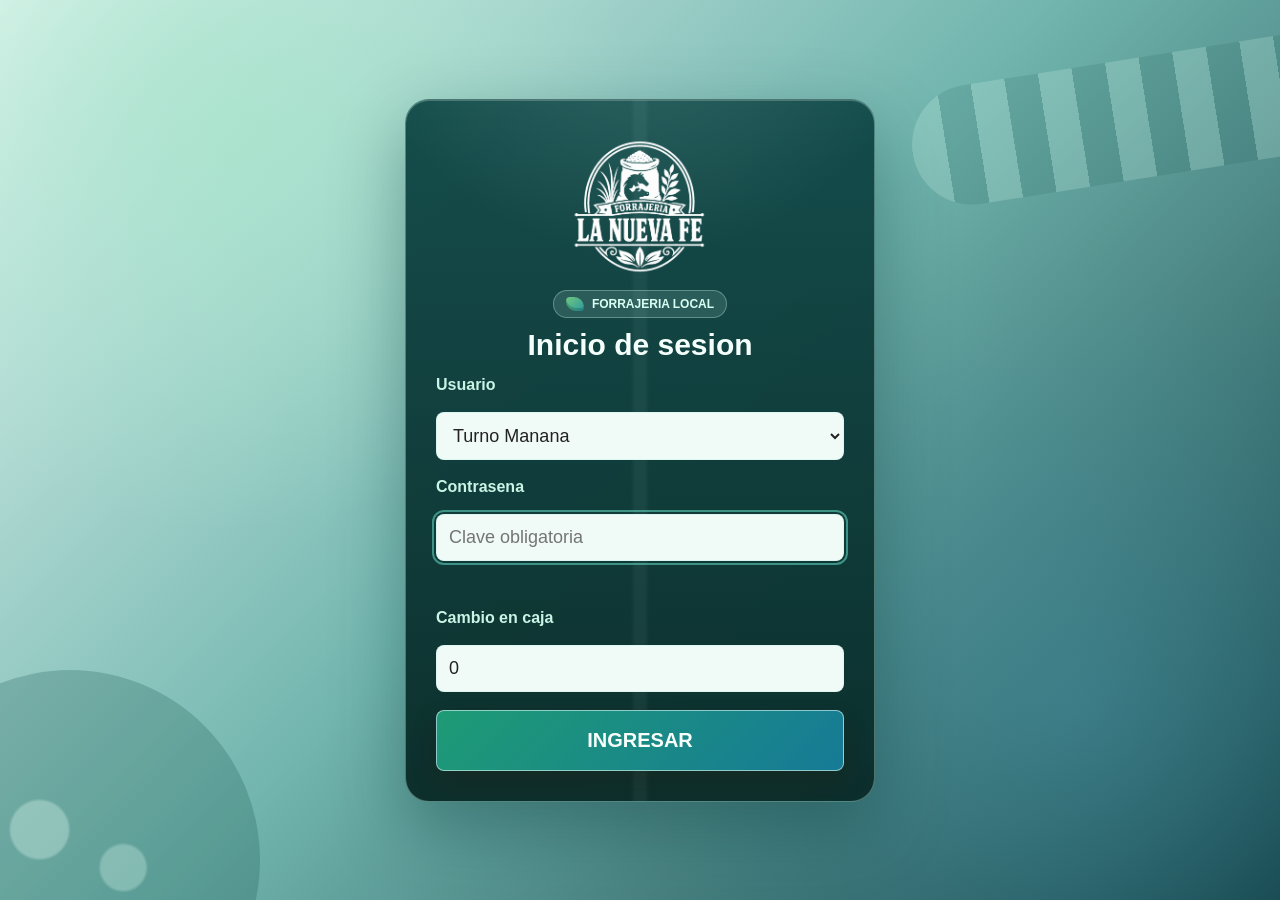
==== index.html @ 78db5bcc "Publish forrajeria POS app" ====
<!doctype html>
<html lang="es">
<head>
  <meta charset="utf-8">
  <title>Forrajeria La Nueva Fe</title>
  <meta name="viewport" content="width=device-width, initial-scale=1">
  <meta name="theme-color" content="#123f45">
  <link rel="manifest" href="manifest.webmanifest">
  <script>
    (function () {
      if (!("serviceWorker" in navigator)) return;
      navigator.serviceWorker.getRegistrations().then(function (registrations) {
        registrations.forEach(function (registration) { registration.unregister(); });
      });
      if (window.caches && caches.keys) {
        caches.keys().then(function (keys) {
          keys.forEach(function (key) { caches.delete(key); });
        });
      }
    })();
  </script>
  <link rel="stylesheet" href="styles.css?v=forrajeria-pos-stock-20260708-10">
</head>
<body>
<audio id="cashSound" src="assets/cash_register.mp3" preload="auto"></audio>

<section id="loginView" class="login-body">
  <form id="loginForm" class="login-card" autocomplete="off" autocapitalize="off" spellcheck="false">
    <img src="assets/logo.png" class="logo" alt="Logo">
    <div class="bakery-login-badge"><span></span>Forrajeria local</div>
    <h1>Inicio de sesion</h1>
    <label>Usuario</label>
    <select id="loginUser" autocomplete="off">
      <option value="admin">admin</option>
      <option value="dev">dev</option>
      <option value="turno_manana" selected>turno_manana</option>
      <option value="turno_tarde">turno_tarde</option>
    </select>
    <label>Contrasena</label>
    <input id="loginPass" type="password" autofocus autocomplete="new-password" inputmode="numeric" name="login_pin" placeholder="Clave obligatoria">
    <div id="loginStatus" class="login-status" aria-live="polite"></div>
    <div class="login-two login-auto-work">
      <div>
        <label>Fecha de trabajo</label>
        <input id="loginDate" type="date">
      </div>
      <div>
        <label>Turno</label>
        <select id="loginShift">
          <option value="AM">AM - Manana</option>
          <option value="PM">PM - Tarde</option>
        </select>
      </div>
    </div>
    <div id="openingCashBlock">
      <label>Cambio en caja</label>
      <input id="openingCash" placeholder="Puede ser 0" value="0" autocomplete="off">
    </div>
    <div id="openingCashLocked" class="login-status hidden"></div>
    <button id="loginSubmitBtn" class="big primary" type="button" onclick="if(window.forceLogin){window.forceLogin(event);} return false;">INGRESAR</button>
  </form>
</section>

<section id="appView" class="hidden">
  <header class="topbar">
    <div class="brand">Forrajeria La Nueva Fe</div>
    <div class="user" id="sessionInfo"></div>
    <nav id="tabs"></nav>
    <button id="logoutBtn" class="logout">Cerrar sesion</button>
  </header>

  <section id="workShiftBar" class="work-shift-bar hidden">
    <form>
      <b>Corregir fecha/turno de trabajo:</b>
      <input id="workDateInput" type="date">
      <select id="workShiftInput">
        <option value="AM">AM</option>
        <option value="PM">PM</option>
        <option value="AMBOS">AM + PM</option>
      </select>
      <button id="applyWorkShift" type="button">Aplicar</button>
    </form>
  </section>

  <main>
    <section id="tabCaja" class="tab-page">
      <div class="pos-focus-head">
        <div>
          <p>Punto de venta</p>
          <h1>Escaner + ticket</h1>
        </div>
        <span class="soft-pill">La venta se arma desde el ticket</span>
      </div>

      <section id="cashierLayout" class="cash-grid cashier-layout">
        <div class="panel sale cashier-left">
          <div class="sale-title-row">
            <h1>VENTA</h1>
            <select id="salePaymentSelect" aria-label="Metodo de pago">
              <option>Efectivo</option>
              <option>Transferencia</option>
            </select>
            <span id="submitState" class="state-pill">Listo</span>
          </div>
          <form id="saleForm" autocomplete="off" class="manual-sale">
            <input id="saleAmount" class="amount" placeholder="MONTO" autofocus>
            <button id="saveSaleBtn" class="enter-sale-btn" type="submit" aria-label="Registrar venta">↵</button>
          </form>

          <h3 class="last-title">ULTIMAS VENTAS</h3>
          <div id="lastSales" class="mini-list last-sales-list"></div>

          <div class="cash-actions">
            <button id="undoBtn" class="undo-btn" type="button">Deshacer ultima venta</button>
            <button id="openWithdrawBtn" class="withdraw-btn" type="button">Retiro de dinero</button>
          </div>
        </div>

        <button id="splitResizeHandle" class="split-resize-handle" type="button" aria-label="Ajustar ancho de venta y ticket"></button>

        <aside class="panel ticket-panel">
          <div class="ticket-head">
            <h2>Ticket</h2>
            <div class="ticket-head-actions">
              <button id="clearBasketBtn" class="small danger" type="button">Vaciar Ticket</button>
            </div>
          </div>
          <label class="barcode-scan-box">Escanear codigo
            <input id="barcodeInput" autocomplete="off" inputmode="none" placeholder="Scanner listo">
            <small id="barcodeStatus">Escanee un producto para agregarlo automaticamente.</small>
          </label>
          <div id="basketItems" class="mini-list ticket-items"></div>
          <div class="ticket-total"><span>Total</span><b id="basketTotal">$ 0,00</b></div>
          <label class="ticket-payment">Metodo de pago
            <select id="ticketPaymentSelect" aria-label="Metodo de pago del ticket">
              <option>Efectivo</option>
              <option>Transferencia</option>
            </select>
          </label>
          <label class="ticket-paid">Paga con
            <input id="ticketPaid" placeholder="Monto recibido">
          </label>
          <div class="ticket-change"><span>Vuelto</span><b id="ticketChange">$ 0,00</b></div>
          <label class="ticket-print-toggle">
            <input id="ticketPrintToggle" type="checkbox">
            <span>Imprimir ticket</span>
            <b>SI / NO</b>
          </label>
          <button id="chargeBasketBtn" class="big success" type="button">Registrar venta</button>
        </aside>
      </section>

      <section class="hidden" aria-hidden="true">
        <div id="productCategoryBar"></div>
        <div id="productGrid"></div>
        <button id="shelfResizeHandle" type="button"></button>
        <div id="quickButtons"></div>
        <div id="basketPanel"></div>
        <button id="quickModeBtn" type="button"></button>
        <button id="basketModeBtn" type="button"></button>
        <input id="calcAmount">
        <button id="calcAdd" type="button"></button>
        <button id="calcClear" type="button"></button>
        <div id="calcList"></div>
        <b id="calcItemCount"></b>
        <b id="calcTotal"></b>
        <input id="calcPaid">
        <button id="calcUse" type="button"></button>
        <b id="calcChange"></b>
      </section>

      <div id="productModal" class="modal hidden" role="dialog" aria-modal="true">
        <form id="productSaleForm" class="modal-card" autocomplete="off">
          <button id="closeProductModal" class="modal-close" type="button" aria-label="Cerrar">×</button>
          <div class="product-modal-icon" id="productModalIcon"></div>
          <h2 id="productModalTitle">Producto</h2>
          <input id="productPriceInput" type="hidden">
          <label id="productQuantityLabel">Cantidad
            <input id="productQuantityInput" placeholder="Ingrese cantidad">
          </label>
          <div class="modal-total"><span>Total</span><b id="productModalTotal">$ 0,00</b></div>
          <div class="modal-actions">
            <button id="addProductToTicket" class="primary" type="submit">Agregar al ticket</button>
          </div>
        </form>
      </div>

      <div id="withdrawModal" class="modal hidden" role="dialog" aria-modal="true">
        <form id="withdrawForm" class="modal-card" autocomplete="off">
          <button id="closeWithdrawModal" class="modal-close" type="button" aria-label="Cerrar">×</button>
          <h2>Retiro de dinero</h2>
          <label>Monto retirado
            <input id="withdrawAmount" placeholder="Monto">
          </label>
          <label>Quien retiro
            <input id="withdrawBy" placeholder="Nombre" required>
          </label>
          <label>Comentario
            <input id="withdrawDescription" placeholder="Opcional">
          </label>
          <button class="big success" type="submit">Registrar retiro</button>
        </form>
      </div>

      <div id="undoModal" class="modal hidden" role="dialog" aria-modal="true">
        <form id="undoForm" class="modal-card" autocomplete="off">
          <button id="closeUndoModal" class="modal-close" type="button" aria-label="Cerrar">×</button>
          <h2>Deshacer ultima venta</h2>
          <p id="undoSaleSummary" class="modal-note"></p>
          <label>Motivo obligatorio
            <textarea id="undoReason" placeholder="Explique por que se deshace esta venta" required></textarea>
          </label>
          <button class="big danger" type="submit">Confirmar deshacer</button>
        </form>
      </div>

      <div id="productEditorModal" class="modal hidden" role="dialog" aria-modal="true">
        <div class="modal-card modal-wide">
          <button id="closeProductEditorModal" class="modal-close" type="button" aria-label="Cerrar">×</button>
          <div class="editor-head">
            <div>
              <h2>Base de productos</h2>
              <p>Imagen recomendada: cuadrada, 480 x 480 px o similar.</p>
            </div>
            <button id="newProductBtn" class="primary" type="button">Nuevo producto</button>
          </div>
          <div id="productEditorList" class="editor-list"></div>
        </div>
      </div>

      <div id="productFormModal" class="modal hidden" role="dialog" aria-modal="true">
        <form id="productEditorForm" class="modal-card modal-wide product-form-card" autocomplete="off">
          <button id="closeProductFormModal" class="modal-close" type="button" aria-label="Cerrar">×</button>
          <h2 id="productFormTitle">Producto</h2>
          <input id="editProductId" type="hidden">
          <section class="product-form-grid">
            <label>Name
              <input id="editProductName" placeholder="Ej: Pan">
            </label>
            <label>Precio por
              <select id="editProductPriceUnit">
                <option value="kg">kg</option>
                <option value="gr">gr</option>
                <option value="unidad">unidad</option>
                <option value="cantidad">cantidad</option>
                <option value="paquete">paquete</option>
                <option value="docena">docena</option>
                <option value="litro">litro</option>
              </select>
            </label>
            <label>Precio
              <input id="editProductPrice" placeholder="Precio">
            </label>
            <label>Category
              <input id="editProductCategory" placeholder="Forrajeria">
            </label>
            <label>Codigo de barras
              <input id="editProductBarcode" placeholder="Escanee o escriba el codigo">
            </label>
            <label>Cantidad en stock
              <input id="editProductStock" placeholder="Ej: 12">
            </label>
            <label>Image Selection
              <input id="editProductImage" type="file" accept="image/*">
            </label>
            <label>Se vende por
              <select id="editProductUnit">
                <option value="kg">kg</option>
                <option value="gr">gr</option>
                <option value="unidad">unidad</option>
                <option value="cantidad">cantidad</option>
                <option value="paquete">paquete</option>
                <option value="docena">docena</option>
                <option value="litro">litro</option>
              </select>
            </label>
          </section>
          <section id="cropEditor" class="crop-editor hidden">
            <div class="crop-frame">
              <div class="crop-badge">1:1</div>
              <div id="cropPreview" class="crop-preview"></div>
            </div>
            <div class="crop-controls">
              <b>Recorte cuadrado para productos</b>
              <small>La imagen se guarda exactamente como aparece aca.</small>
              <label>Zoom <input id="cropZoom" type="range" min="1" max="2.5" step="0.05" value="1"></label>
              <label>Posicion horizontal <input id="cropX" type="range" min="0" max="100" step="1" value="50"></label>
              <label>Posicion vertical <input id="cropY" type="range" min="0" max="100" step="1" value="50"></label>
            </div>
          </section>
          <button class="big success" type="submit">Guardar producto</button>
        </form>
      </div>

      <div id="barcodeUnknownModal" class="modal hidden" role="dialog" aria-modal="true">
        <form id="barcodeUnknownForm" class="modal-card modal-wide product-form-card" autocomplete="off">
          <button id="closeBarcodeUnknownModal" class="modal-close" type="button" aria-label="Cerrar">×</button>
          <h2>Product Registration</h2>
          <p class="modal-note">Este codigo no existe todavia. Complete la ficha para dejarlo cargado en la base de stock.</p>
          <section class="product-form-grid">
            <label>Codigo
              <input id="unknownBarcodeCode" readonly>
            </label>
            <label>Nombre
              <input id="unknownBarcodeName" placeholder="Ej: Collar, alimento, pipeta">
            </label>
            <label>Precio
              <input id="unknownBarcodePrice" placeholder="Precio de venta">
            </label>
            <label>Categoria
              <input id="unknownBarcodeCategory" placeholder="Mascotas, Accesorios, Granos">
            </label>
            <label>Precio por
              <select id="unknownBarcodePriceUnit">
                <option value="unidad">unidad</option>
                <option value="paquete">paquete</option>
                <option value="kg">kg</option>
                <option value="gr">gr</option>
                <option value="cantidad">cantidad</option>
                <option value="docena">docena</option>
                <option value="litro">litro</option>
              </select>
            </label>
            <label>Se vende por
              <select id="unknownBarcodeUnit">
                <option value="unidad">unidad</option>
                <option value="paquete">paquete</option>
                <option value="kg">kg</option>
                <option value="gr">gr</option>
                <option value="cantidad">cantidad</option>
                <option value="docena">docena</option>
                <option value="litro">litro</option>
              </select>
            </label>
            <label>Stock inicial opcional
              <input id="unknownBarcodeStock" placeholder="Ej: 12">
            </label>
          </section>
          <div class="modal-actions">
            <button class="big success" type="submit">Guardar y agregar</button>
            <button id="cancelUnknownBarcode" class="big" type="button">Cancelar</button>
          </div>
        </form>
      </div>

      <div id="barcodePriceModal" class="modal hidden" role="dialog" aria-modal="true">
        <form id="barcodePriceForm" class="modal-card" autocomplete="off">
          <button id="closeBarcodePriceModal" class="modal-close" type="button" aria-label="Cerrar">×</button>
          <h2>Producto no registrado</h2>
          <p class="modal-note">Carga solo el precio para poder venderlo ahora. Quedara marcado para revision admin.</p>
          <label>Codigo detectado
            <input id="priceBarcodeCode" readonly>
          </label>
          <label>Precio de venta
            <input id="priceBarcodeAmount" placeholder="Precio">
          </label>
          <button class="big success" type="submit">Agregar al ticket</button>
        </form>
      </div>

      <div id="customItemModal" class="modal hidden" role="dialog" aria-modal="true">
        <form id="customItemForm" class="modal-card" autocomplete="off">
          <button id="closeCustomItemModal" class="modal-close" type="button" aria-label="Cerrar">×</button>
          <h2>Producto custom</h2>
          <label>Que se vendio
            <input id="customItemName" placeholder="Ej: Pedido especial">
          </label>
          <label>Cantidad
            <input id="customItemQty" placeholder="Ej: 1">
          </label>
          <label>Unidad
            <select id="customItemUnit">
              <option value="unidad">unidad</option>
              <option value="kg">kg</option>
              <option value="gr">gr</option>
              <option value="cantidad">cantidad</option>
              <option value="paquete">paquete</option>
              <option value="docena">docena</option>
              <option value="litro">litro</option>
            </select>
          </label>
          <label>Precio
            <input id="customItemPrice" placeholder="Precio unitario">
          </label>
          <div class="modal-total"><span>Total</span><b id="customItemTotal">$ 0,00</b></div>
          <button class="big success" type="submit">Agregar al ticket</button>
        </form>
      </div>

    </section>

    <section id="tabCierres" class="tab-page hidden closures-page">
      <div class="section-title">
        <div>
          <p>Cierre de turno</p>
          <h1>Control de caja</h1>
        </div>
        <span id="closureShiftPill" class="soft-pill">Turno</span>
      </div>
      <section class="close-dashboard">
        <div class="close-card expected">
          <span>Efectivo esperado</span>
          <b id="expectedCashCard">$ 0,00</b>
          <small>Caja inicial + ventas en efectivo - retiros</small>
        </div>
        <div class="close-card transfer">
          <span>Transferencias esperadas</span>
          <b id="expectedTransferCard">$ 0,00</b>
          <small>Solo transferencias confirmadas como recibidas</small>
        </div>
        <button id="reviewPaymentsCard" class="close-card review" type="button">
          <span>Pagos por revisar</span>
          <b id="reviewTransferCard">$ 0,00</b>
          <small>Pendientes, rechazados o pendientes de confirmacion</small>
        </button>
      </section>
      <section class="close-workspace">
        <div class="report-box close-summary-box">
          <h2>Resumen del turno</h2>
          <div id="closureExpected" class="summary-grid closure-summary"></div>
          <div id="closureWarnings" class="closure-warnings"></div>
        </div>
        <section class="report-box close-form-box">
          <h2>Nuevo cierre</h2>
          <div class="closure-picker">
            <label>Fecha pendiente
              <select id="closureDateSelect"></select>
            </label>
            <label>Turno
              <select id="closureShiftSelect">
                <option value="AM">AM - Manana</option>
                <option value="PM">PM - Tarde</option>
                <option value="AMBOS">AM + PM</option>
              </select>
            </label>
          </div>
          <form id="closureForm" class="close-form">
            <label>Efectivo contado
              <input id="countedCash" value="0" inputmode="decimal">
            </label>
            <label>Transferencia / Mercado Pago contado
              <input id="countedTransfer" value="0" inputmode="decimal">
            </label>
            <div class="live-result">
              <div><span>Diferencia efectivo</span><b id="cashDiff">$ 0,00</b></div>
              <div><span>Diferencia transferencia</span><b id="transferDiff">$ 0,00</b></div>
            </div>
            <label>Observaciones
              <textarea id="closureNotes" placeholder="Obligatorio si hay diferencia o pagos por revisar"></textarea>
            </label>
            <div class="closure-actions">
              <button class="big primary" name="closureKind" value="PARTIAL" type="submit">Cierre parcial</button>
              <button class="big success" name="closureKind" value="COMPLETE" type="submit">Cierre completo</button>
            </div>
          </form>
        </section>
      </section>
      <section class="report-box missed-closures-box">
        <h2>Cierres pendientes</h2>
        <div id="missedClosuresList" class="missed-closures-list"></div>
      </section>
      <section class="report-box">
        <h2>Ultimos cierres</h2>
        <div id="closuresList" class="closures-list"></div>
      </section>
      <div id="reviewTransfersModal" class="modal hidden" role="dialog" aria-modal="true">
        <div class="modal-card modal-wide review-transfers-card">
          <button id="closeReviewTransfersModal" class="modal-close" type="button" aria-label="Cerrar">×</button>
          <h2>Pagos por revisar</h2>
          <p class="modal-note">Transferencias del turno actual que todavia no fueron confirmadas.</p>
          <div id="reviewTransfersList" class="review-transfers-list"></div>
        </div>
      </div>
    </section>

    <section id="tabMetricas" class="tab-page hidden metrics-page">
      <div class="section-title">
        <div>
          <p>Lectura rapida</p>
          <h1>Metricas</h1>
        </div>
        <form class="filter metrics-filter">
          <label>Rango
            <select id="metricsRange">
              <option value="15">Ultimos 15 dias</option>
              <option value="30" selected>Ultimos 30 dias</option>
              <option value="90">Ultimos 90 dias</option>
              <option value="365">1 ano</option>
            </select>
          </label>
        </form>
      </div>
      <section id="metricsCards" class="metrics-cards"></section>
      <section class="metrics-workspace">
        <section class="report-box metrics-chart-box"><h2>Ventas por dia</h2><canvas id="salesChart" height="250"></canvas></section>
        <section class="report-box"><h2>Detalle del rango</h2><div id="metricsBreakdown" class="metrics-breakdown"></div></section>
      </section>
      <section class="metrics-graph-grid">
        <section class="report-box metrics-chart-box"><h2>Cantidad de ventas por dia</h2><canvas id="salesCountChart" height="220"></canvas></section>
        <section class="report-box metrics-chart-box"><h2>Medios de pago</h2><canvas id="paymentMixChart" height="220"></canvas></section>
        <section class="report-box metrics-chart-box"><h2>Productos por recaudacion</h2><canvas id="productRevenueChart" height="220"></canvas></section>
      </section>
      <section class="metrics-deep-grid">
        <section class="report-box"><h2>Productos mas vendidos</h2><div id="metricsProducts" class="metrics-breakdown metric-ranked"></div></section>
        <section class="report-box"><h2>Control operativo</h2><div id="metricsOps" class="metrics-breakdown"></div></section>
        <section class="report-box"><h2>Balance y caja</h2><div id="metricsCash" class="metrics-breakdown"></div></section>
      </section>
    </section>

    <section id="tabMovimientos" class="tab-page hidden movements-page">
      <div class="section-title">
        <div>
          <p>Control admin</p>
          <h1>Movimientos</h1>
        </div>
        <span id="movementSelectionPill" class="soft-pill">0 seleccionados</span>
      </div>
      <section class="report-box movement-control-box">
        <form id="movementFilters" class="movement-filters" autocomplete="off">
          <label>Desde<input id="movementDateFrom" type="date"></label>
          <label>Hasta<input id="movementDateTo" type="date"></label>
          <label>Monto min<input id="movementAmountMin" inputmode="decimal" placeholder="$ min"></label>
          <label>Monto max<input id="movementAmountMax" inputmode="decimal" placeholder="$ max"></label>
          <label>Tipo
            <select id="movementTypeFilter">
              <option value="">Todos</option>
              <option value="Efectivo">Efectivo</option>
              <option value="Transferencia">Transferencias</option>
              <option value="Otro">Otro</option>
            </select>
          </label>
          <label>Turno
            <select id="movementShiftFilter">
              <option value="">Todos</option>
              <option value="AM">AM</option>
              <option value="PM">PM</option>
            </select>
          </label>
          <label>Estado
            <select id="movementStateFilter">
              <option value="">Todos</option>
              <option value="ACTIVE">Activos</option>
              <option value="DELETED">Borrados</option>
            </select>
          </label>
        </form>
        <div class="movement-toolbar">
          <button id="selectVisibleMovements" class="small" type="button">Seleccionar visibles</button>
          <button id="clearMovementSelection" class="small" type="button">Limpiar</button>
          <button id="editMovementBtn" class="small primary" type="button">Editar</button>
          <button id="deleteMovementBtn" class="small danger" type="button">Borrar</button>
        </div>
      </section>
      <section id="movementSummary" class="metrics-cards movement-summary"></section>
      <section class="report-box movements-list-box">
        <div id="movementsList" class="movements-list"></div>
      </section>
      <div id="movementEditModal" class="modal hidden" role="dialog" aria-modal="true">
        <form id="movementEditForm" class="modal-card movement-edit-card" autocomplete="off">
          <button id="closeMovementEditModal" class="modal-close" type="button" aria-label="Cerrar">×</button>
          <h2>Editar movimiento</h2>
          <input id="movementEditId" type="hidden">
          <label>Monto<input id="movementEditAmount" inputmode="decimal"></label>
          <label>Tipo
            <select id="movementEditType">
              <option value="SALE">SALE</option>
              <option value="WITHDRAWAL">WITHDRAWAL</option>
            </select>
          </label>
          <label>Medio
            <select id="movementEditPayment">
              <option>Efectivo</option>
              <option>Transferencia</option>
              <option>Otro</option>
            </select>
          </label>
          <label>Fecha de trabajo<input id="movementEditBusinessDate" type="date"></label>
          <label>Turno
            <select id="movementEditShift">
              <option value="AM">AM</option>
              <option value="PM">PM</option>
            </select>
          </label>
          <label>Estado
            <select id="movementEditDeleted">
              <option value="false">Activo</option>
              <option value="true">Borrado</option>
            </select>
          </label>
          <label>Motivo / nota<textarea id="movementEditReason" placeholder="Requerido para borrar o modificar"></textarea></label>
          <button class="big primary" type="submit">Guardar cambios</button>
        </form>
      </div>
      <div id="movementDeleteModal" class="modal hidden" role="dialog" aria-modal="true">
        <form id="movementDeleteForm" class="modal-card movement-edit-card" autocomplete="off">
          <button id="closeMovementDeleteModal" class="modal-close" type="button" aria-label="Cerrar">×</button>
          <h2>Borrar movimientos</h2>
          <p id="movementDeleteSummary" class="modal-note"></p>
          <label>Motivo obligatorio
            <textarea id="movementDeleteReason" placeholder="Ej: error de carga, duplicado, correccion administrativa"></textarea>
          </label>
          <button class="big danger" type="submit">Borrar y marcar para revision</button>
        </form>
      </div>
    </section>

    <section id="tabBalance" class="tab-page hidden balance-page">
      <div class="section-title">
        <div>
          <p>Administracion mensual</p>
          <h1>Balance</h1>
        </div>
        <form class="filter balance-month-filter"><label>Mes<input id="monthPicker" type="month"></label></form>
      </div>
      <section id="monthlySummary" class="balance-equation"></section>
      <section id="monthlyReport" class="metrics-cards balance-report"></section>
      <section class="balance-workspace">
        <section class="report-box balance-form-box">
          <h2>Cargar gasto</h2>
          <form id="monthlyForm" class="balance-form" autocomplete="off">
            <input id="monthlyType" type="hidden" value="EXPENSE">
            <input id="monthlyProductionId" type="hidden">
            <label>Fecha<input id="monthlyDate" type="date"></label>
            <label>Monto<input id="monthlyAmount" inputmode="decimal" placeholder="Monto"></label>
            <label>Razon
              <input id="monthlyCategory" list="monthlyReasonOptions" placeholder="Proveedor, sueldo, emergencia">
              <datalist id="monthlyReasonOptions"></datalist>
            </label>
            <label>Descripcion<input id="monthlyDescription" placeholder="Detalle opcional"></label>
            <label>Metodo
              <select id="monthlyPayment"><option>Efectivo</option><option>Transferencia</option><option>Otro</option></select>
            </label>
            <label>Foto factura/remito/ticket<input id="monthlyPhoto" type="file" accept="image/*"></label>
            <label class="balance-toggle"><input id="monthlyRecurring" type="checkbox"> Gasto fijo recurrente</label>
            <label id="monthlyWeekdayWrap" class="hidden">Dia de la semana
              <select id="monthlyWeekday">
                <option value="1">Lunes</option><option value="2">Martes</option><option value="3">Miercoles</option><option value="4">Jueves</option><option value="5">Viernes</option><option value="6">Sabado</option><option value="0">Domingo</option>
              </select>
            </label>
            <button class="big danger">Guardar gasto</button>
          </form>
        </section>
        <section class="report-box balance-calendar-box">
          <h2>Calendario mensual</h2>
          <div id="balanceCalendar" class="balance-calendar"></div>
        </section>
      </section>
      <section class="report-box">
        <h2>Gastos y cierres del mes</h2>
        <div id="monthlyEntries" class="balance-entry-list"></div>
      </section>
    </section>

    <section id="tabProduccion" class="tab-page hidden" data-title="Stock">
      <div class="section-title">
        <div>
          <p>Admin / dev</p>
          <h1>Stock</h1>
        </div>
      </div>
      <section class="stock-workspace">
        <section class="report-box stock-toolbar">
          <label class="stock-scan-box">Escanear para cargar / editar
            <input id="stockBarcodeInput" autocomplete="off" inputmode="none" placeholder="Scanner listo">
            <small id="stockBarcodeStatus">Codigo nuevo abre registro. Codigo existente abre editar.</small>
          </label>
          <div class="stock-filters">
            <label>Buscar
              <input id="stockSearchInput" autocomplete="off" placeholder="Nombre, categoria o codigo">
            </label>
            <label>Categoria
              <select id="stockCategoryFilter"><option value="">Todas</option></select>
            </label>
            <label>Orden
              <select id="stockSortSelect">
                <option value="relevance">Relevancia</option>
                <option value="name">Nombre</option>
                <option value="stockLow">Menor stock</option>
                <option value="stockHigh">Mayor stock</option>
                <option value="priceHigh">Mayor precio</option>
                <option value="priceLow">Menor precio</option>
              </select>
            </label>
            <input id="stockStatusFilter" type="hidden" value="active">
            <button id="stockAddProductBtn" class="primary" type="button">Nuevo producto</button>
          </div>
        </section>
        <section id="stockSummary" class="metrics-cards"></section>
        <section class="report-box stock-list-box">
          <div class="panel-head">
            <div>
              <h2>Base de productos</h2>
              <p>Lista completa de articulos cargados, stock disponible, precio y codigo.</p>
            </div>
          </div>
          <div id="productionList" class="stock-table-list"></div>
        </section>
        <section class="report-box stock-list-box stock-deleted-box">
          <div class="panel-head">
            <div>
              <h2>Deleted Items</h2>
              <p>Productos borrados separados de la lista principal.</p>
            </div>
          </div>
          <div id="deletedStockList" class="stock-table-list stock-deleted-list"></div>
        </section>
      </section>
    </section>

    <section id="tabActividad" class="tab-page hidden activity-page">
      <div class="section-title">
        <div>
          <p>Inspeccion dev</p>
          <h1>Actividad</h1>
        </div>
        <span class="soft-pill">Solo developer</span>
      </div>
      <section id="activitySummary" class="metrics-cards activity-summary"></section>
      <section class="report-box activity-box">
        <div class="activity-head">
          <div>
            <h2>Registro de cambios</h2>
            <p>Ventas, cierres, gastos, produccion, usuarios, retiros, ediciones y borrados.</p>
          </div>
          <span class="activity-hint">Incidentes raros se marcan en color</span>
        </div>
        <div id="auditList" class="activity-list"></div>
      </section>
    </section>

    <section id="tabUsuarios" class="tab-page hidden users-page">
      <div class="section-title">
        <div>
          <p>Administracion</p>
          <h1>Usuarios</h1>
        </div>
        <span class="soft-pill">Accesos del sistema</span>
      </div>
      <section id="usersSummary" class="metrics-cards users-summary"></section>
      <section class="users-workspace">
        <section class="report-box users-form-box">
          <div class="panel-head">
            <div>
              <h2>Nuevo usuario</h2>
              <p>Crear acceso para caja, produccion o administracion.</p>
            </div>
          </div>
          <form id="userForm" class="user-form" autocomplete="off">
            <label>Usuario
              <input id="newUsername" placeholder="Ej: turno_refuerzo" autocomplete="off">
            </label>
            <label>Nombre visible
              <input id="newDisplayName" placeholder="Ej: Turno refuerzo" autocomplete="off">
            </label>
            <label>Rol
              <select id="newRole"><option value="employee">Empleado</option><option value="admin">Admin</option><option value="dev">Developer</option></select>
            </label>
            <label>PIN o clave
              <input id="newPassword" placeholder="Clave de ingreso" autocomplete="new-password">
            </label>
            <button class="primary" type="submit">Crear usuario</button>
          </form>
        </section>
        <section class="report-box users-list-box">
          <div class="panel-head">
            <div>
              <h2>Usuarios activos</h2>
              <p>Admin y developer pueden editar usuarios, roles, estado y claves.</p>
            </div>
          </div>
          <div id="usersList" class="users-list"></div>
        </section>
      </section>
      <div id="userEditModal" class="modal hidden" role="dialog" aria-modal="true">
        <form id="userEditForm" class="modal-card user-edit-card" autocomplete="off">
          <button id="closeUserEditModal" class="modal-close" type="button" aria-label="Cerrar">&times;</button>
          <h2>Editar usuario</h2>
          <input id="editUserId" type="hidden">
          <label>Usuario
            <input id="editUsername" autocomplete="off">
          </label>
          <label>Nombre visible
            <input id="editDisplayName" autocomplete="off">
          </label>
          <label>Rol
            <select id="editRole">
              <option value="employee">Empleado</option>
              <option value="admin">Admin</option>
              <option value="dev">Developer</option>
            </select>
          </label>
          <label>Nueva clave
            <input id="editPassword" type="password" placeholder="Dejar vacio para mantener actual" autocomplete="new-password">
          </label>
          <label>Estado
            <select id="editActive">
              <option value="true">Activo</option>
              <option value="false">Inactivo</option>
            </select>
          </label>
          <div class="modal-actions">
            <button id="deleteUserBtn" class="danger" type="button">Borrar</button>
            <button class="primary" type="submit">Guardar</button>
          </div>
        </form>
      </div>
    </section>

    <section id="tabDev" class="tab-page hidden dev-page">
      <div class="section-title">
        <div>
          <p>Developer</p>
          <h1>Dev</h1>
        </div>
        <span class="soft-pill">Configuracion avanzada</span>
      </div>
      <section id="devSummary" class="metrics-cards dev-summary"></section>
      <section class="dev-workspace">
        <section class="report-box dev-panel">
          <div class="panel-head">
            <div>
              <h2>Apariencia y espacio</h2>
              <p>Ajustes visibles para todos los usuarios en esta terminal.</p>
            </div>
          </div>
          <form id="devUiForm" class="dev-settings-form" autocomplete="off">
            <label>Densidad
              <select id="devDensity">
                <option value="normal">Normal</option>
                <option value="compact">Compacta</option>
                <option value="roomy">Con aire</option>
              </select>
            </label>
            <label>Color de fondo
              <select id="devTheme">
                <option value="green">Verde suave</option>
                <option value="warm">Marron calido</option>
                <option value="amber">Ambar clasico</option>
              </select>
            </label>
            <label>Animaciones
              <select id="devMotion">
                <option value="on">Activadas</option>
                <option value="reduced">Reducidas</option>
              </select>
            </label>
            <label>Rendimiento
              <select id="devPerformance">
                <option value="normal">Normal</option>
                <option value="legacy">Performance mode</option>
              </select>
            </label>
            <label>Ancho Venta
              <input id="devSaleWidth" type="range" min="360" max="760" step="10">
              <output id="devSaleWidthValue"></output>
            </label>
            <label>Alto panel legacy
              <input id="devShelfHeight" type="range" min="120" max="520" step="10">
              <output id="devShelfHeightValue"></output>
            </label>
            <div class="dev-actions">
              <button id="saveDevUiBtn" class="primary" type="submit">Guardar UI</button>
              <button id="resetDevUiBtn" type="button">Reset UI</button>
              <button id="resetTabOrderBtn" type="button">Reset tabs</button>
            </div>
          </form>
        </section>
        <section class="report-box dev-panel">
          <div class="panel-head">
            <div>
              <h2>Tickets termicos</h2>
              <p>Datos impresos en el comprobante y referencia de impresora.</p>
            </div>
          </div>
          <form id="ticketConfigForm" class="integration-form" autocomplete="off">
            <label>Impresora preferida
              <select id="ticketPrinterName">
                <option value="">Predeterminada de Windows</option>
              </select>
            </label>
            <label>Razon social / fantasia
              <input id="ticketBusinessName" placeholder="FORRAJERIA LA NUEVA FE">
            </label>
            <label>CUIT
              <input id="ticketCuit" placeholder="CUIT si corresponde">
            </label>
            <label>Domicilio
              <input id="ticketAddress" placeholder="Direccion comercial">
            </label>
            <label>Condicion IVA
              <input id="ticketIva" placeholder="Consumidor final / Monotributo / Responsable inscripto">
            </label>
            <button class="primary" type="submit">Guardar ticket</button>
          </form>
          <div class="msg warn">La seleccion real de impresora depende de Windows y del navegador. Use esta impresora como predeterminada para imprimir directo.</div>
        </section>
        <section class="report-box dev-panel">
          <div class="panel-head">
            <div>
              <h2>Mercado Pago / Supabase</h2>
              <p>Conexion backend para preferencias, webhooks y estados.</p>
            </div>
          </div>
          <form id="integrationForm" class="integration-form" autocomplete="off">
            <label>Supabase URL
              <input id="supabaseUrl" placeholder="Supabase project URL">
            </label>
            <label>Anon key
              <input id="supabaseAnonKey" placeholder="Supabase anon key">
            </label>
            <button class="primary" type="submit">Guardar integracion</button>
          </form>
          <div class="msg warn">No guardar tokens secretos en esta app. El Access Token de Mercado Pago va solo en Supabase Edge Functions.</div>
        </section>
        <section class="report-box dev-panel">
          <div class="panel-head">
            <div>
              <h2>Actualizaciones</h2>
              <p>El launcher instala versiones nuevas automaticamente antes de abrir.</p>
            </div>
          </div>
          <div class="update-panel">
            <div class="update-status-card">
              <span>Version local</span>
              <b id="localVersionLabel">-</b>
            </div>
            <div class="update-status-card">
              <span>Ultima revision</span>
              <b id="updateStatusLabel">Sin revisar</b>
            </div>
            <label class="update-toggle">Buscar al iniciar
              <select id="autoUpdateCheck">
                <option value="true">Activado</option>
                <option value="false">Desactivado</option>
              </select>
            </label>
            <div class="dev-actions">
              <button id="checkUpdatesBtn" class="primary" type="button">Buscar updates</button>
              <button id="copyUpdaterCommandBtn" type="button">Copiar updater</button>
              <button id="downloadUpdateBtn" type="button">Descargar ZIP manual</button>
              <button id="openRepoBtn" type="button">Abrir repo</button>
            </div>
            <p id="updateDetailText" class="modal-note">Para instalacion automatica, abrir siempre con AppCajaPana.vbs o Abrir-AppCajaPana.bat. El updater manual sigue disponible.</p>
          </div>
        </section>
        <section class="report-box dev-panel dev-wide">
          <div class="panel-head">
            <div>
              <h2>Datos y mantenimiento</h2>
              <p>Exportacion completa para revisar, respaldar o migrar datos locales.</p>
            </div>
            <div class="dev-maintenance-actions">
              <label>Meses test
                <select id="testDataMonths">
                  <option value="1">1 mes</option>
                  <option value="2">2 meses</option>
                  <option value="3">3 meses</option>
                  <option value="6" selected>6 meses</option>
                </select>
              </label>
              <button id="generateTestDataBtn" class="success" type="button">Generar test</button>
              <button id="exportBtn" class="primary" type="button">Exportar JSON</button>
              <button id="clearAllDataBtn" class="danger" type="button">Borrar todo</button>
            </div>
          </div>
          <div id="devStoreList" class="dev-store-list"></div>
          <div id="exportBox" class="export-box hidden"></div>
        </section>
      </section>
      <div id="clearDataModal" class="modal hidden" role="dialog" aria-modal="true">
        <form id="clearDataForm" class="modal-card movement-edit-card" autocomplete="off">
          <button id="closeClearDataModal" class="modal-close" type="button" aria-label="Cerrar">×</button>
          <h2>Borrar todos los datos</h2>
          <p class="modal-note">Esta accion borra ventas, cierres, gastos, produccion, actividad y configuraciones locales. Se vuelven a crear solo los usuarios y productos iniciales.</p>
          <label>Escriba BORRAR para confirmar
            <input id="clearDataConfirm" placeholder="BORRAR">
          </label>
          <button class="big danger" type="submit">Borrar datos definitivamente</button>
        </form>
      </div>
    </section>
  </main>
</section>

<div id="updateModal" class="modal hidden" role="dialog" aria-modal="true">
  <div class="modal-card movement-edit-card">
    <button id="closeUpdateModal" class="modal-close" type="button" aria-label="Cerrar">×</button>
    <h2>Update disponible</h2>
    <p id="updateModalDetail" class="modal-note"></p>
    <div class="modal-actions">
      <button id="copyUpdaterCommandModalBtn" class="primary" type="button">Copiar updater</button>
      <button id="downloadUpdateModalBtn" type="button">Descargar ZIP manual</button>
      <button id="openRepoModalBtn" type="button">Abrir repo</button>
    </div>
  </div>
</div>
<div id="toastHost" class="toast-container"></div>
<script src="printers.js?v=forrajeria-pos-stock-20260708-10"></script>
<script src="app.js?v=forrajeria-pos-stock-20260708-10"></script>
</body>
</html>
---- styles.css ----
:root {
  --bg: #f4f1eb;
  --ink: #24211d;
  --muted: #6f675d;
  --line: #d9d2c7;
  --panel: #fffdf8;
  --green: #24784c;
  --green-soft: #dff3e6;
  --red: #b3322b;
  --blue: #295f9d;
  --gold: #d79b30;
  --shadow: 0 10px 30px rgba(55, 43, 28, .10);
}

* { box-sizing: border-box; }
body {
  margin: 0;
  background: var(--bg);
  color: var(--ink);
  font-family: Arial, Helvetica, sans-serif;
}
button, input, select, textarea {
  font: inherit;
}
button {
  border: 0;
  border-radius: 6px;
  padding: 10px 14px;
  cursor: pointer;
  font-weight: 700;
  background: #3d3934;
  color: white;
}
button:disabled, input:disabled, select:disabled {
  opacity: .55;
  cursor: not-allowed;
}
input, select, textarea {
  width: 100%;
  border: 1px solid var(--line);
  border-radius: 6px;
  padding: 12px;
  background: white;
  color: var(--ink);
}
textarea { min-height: 90px; resize: vertical; }
h1, h2, h3, p { margin-top: 0; }
h2 { font-size: 26px; margin-bottom: 6px; }
h3 { font-size: 18px; margin-bottom: 10px; }
.hidden { display: none !important; }
.muted { color: var(--muted); font-size: 13px; }
.primary { background: var(--blue); }
.success { background: var(--green); }
.danger { background: var(--red); }
.ghost { background: transparent; border: 1px solid rgba(255,255,255,.35); }
.small { padding: 7px 10px; font-size: 13px; }
.action { min-height: 48px; }

.login-view {
  min-height: 100vh;
  display: grid;
  place-items: center;
  padding: 22px;
  background: #24211d;
}
.login-panel {
  width: min(470px, 100%);
  background: var(--panel);
  padding: 28px;
  border-radius: 8px;
  box-shadow: 0 18px 50px rgba(0,0,0,.3);
}
.login-logo {
  width: 170px;
  height: 110px;
  object-fit: contain;
  display: block;
  margin: 0 auto 10px;
}
.login-grid { display: grid; grid-template-columns: 1fr 1fr; gap: 10px; }
label { display: grid; gap: 6px; margin-bottom: 12px; font-weight: 700; }

.topbar {
  min-height: 64px;
  display: flex;
  align-items: center;
  gap: 14px;
  padding: 10px 16px;
  background: #24211d;
  color: white;
}
.topbar strong { font-size: 20px; display: block; }
#sessionInfo { color: #d9d2c7; font-size: 12px; }
#tabs {
  flex: 1;
  display: flex;
  gap: 8px;
  overflow-x: auto;
  padding:4px;
}
#tabs button {
  background:rgba(255,255,255,.07);
  border:1px solid rgba(255,255,255,.24);
  white-space: nowrap;
  border-radius:8px;
  min-height:40px;
  padding:9px 13px;
  box-shadow:inset 0 1px 0 rgba(255,255,255,.08);
  transition:transform .14s ease, box-shadow .14s ease, background .14s ease, border-color .14s ease;
}
#tabs button.active { background: white; color: var(--ink); }
main { padding: 16px; }

.cash-layout {
  display: grid;
  grid-template-columns: minmax(0, 1.6fr) minmax(320px, .9fr);
  gap: 14px;
}
.sale-panel, .side-panel > section, .panel {
  background: var(--panel);
  border: 1px solid var(--line);
  border-radius: 8px;
  padding: 16px;
  box-shadow: var(--shadow);
}
.sale-panel { background: linear-gradient(180deg, var(--green-soft), var(--panel) 52%); }
.side-panel { display: grid; gap: 14px; align-content: start; }
.panel-head, .list-title, .basket-head, .total-line {
  display: flex;
  align-items: center;
  justify-content: space-between;
  gap: 12px;
}
.panel-head p { margin: 0; color: var(--muted); }
.state-pill {
  padding: 8px 11px;
  border-radius: 999px;
  background: white;
  border: 1px solid var(--line);
  font-weight: 700;
  white-space: nowrap;
}
.state-pill.busy { background: #fff0cc; color: #6f4300; }

.mode-switch {
  display: inline-grid;
  grid-template-columns: 1fr 1fr;
  gap: 4px;
  padding: 4px;
  border: 1px solid var(--line);
  border-radius: 8px;
  background: white;
  margin: 12px 0;
}
.mode-switch button { background: transparent; color: var(--ink); }
.mode-switch button.active { background: #24211d; color: white; }
.amount-input {
  font-size: 48px;
  text-align: center;
  font-weight: 700;
  padding: 14px;
}
.quick-grid {
  display: grid;
  grid-template-columns: repeat(5, 1fr);
  gap: 8px;
  margin: 10px 0;
}
.quick-grid button {
  background: #316647;
  min-height: 48px;
}
.payment-row {
  display: grid;
  grid-template-columns: 1fr 1fr;
  gap: 8px;
  margin-bottom: 10px;
}
.pay-btn { background: #777067; }
.pay-btn.active { background: var(--blue); }

.withdraw-box form, #monthlyForm, #productionForm, #userForm, #closureForm {
  display: grid;
  gap: 10px;
}
.card-list {
  display: grid;
  gap: 8px;
  max-height: 430px;
  overflow: auto;
}
.entry-card {
  background: white;
  border: 1px solid var(--line);
  border-left: 5px solid var(--green);
  border-radius: 7px;
  padding: 10px;
}
.entry-card.warn { border-left-color: var(--red); background: #fff6f4; }
.entry-card.blue { border-left-color: var(--blue); }
.entry-card.gold { border-left-color: var(--gold); }
.entry-card small { color: var(--muted); display: block; margin-top: 4px; }
.empty {
  color: var(--muted);
  background: rgba(255,255,255,.7);
  border: 1px dashed var(--line);
  border-radius: 7px;
  padding: 14px;
}

.calculator {
  margin-top: 12px;
  background: rgba(255,255,255,.65);
  border: 1px solid var(--line);
  border-radius: 8px;
  padding: 10px;
}
.calculator summary { cursor: pointer; font-weight: 700; }
.calc-row { display: grid; grid-template-columns: 1fr auto auto; gap: 8px; margin-top: 10px; }
.calc-quick, .summary-grid {
  display: grid;
  grid-template-columns: repeat(4, 1fr);
  gap: 10px;
  margin: 12px 0;
}
.calc-quick button { background: #61594f; }
.compact-list {
  display: grid;
  gap: 6px;
  max-height: 110px;
  overflow: auto;
  margin: 10px 0;
}
.compact-row {
  display: flex;
  justify-content: space-between;
  align-items: center;
  background: white;
  border: 1px solid var(--line);
  border-radius: 6px;
  padding: 7px 9px;
}
.total-line {
  padding: 10px;
  border-radius: 7px;
  background: #f1ece3;
}
.total-line b { font-size: 24px; }

.basket-panel {
  display: grid;
  grid-template-columns: minmax(0, 1.2fr) minmax(280px, .8fr);
  gap: 12px;
}
.product-grid {
  display: grid;
  grid-template-columns: repeat(3, 1fr);
  gap: 8px;
}
.product-card {
  min-height: 86px;
  background: white;
  color: var(--ink);
  border: 1px solid var(--line);
  text-align: left;
}
.product-card b { display: block; font-size: 18px; }
.product-card span { color: var(--muted); font-size: 13px; }
.basket-box {
  background: white;
  border: 1px solid var(--line);
  border-radius: 8px;
  padding: 12px;
}
.basket-items {
  display: grid;
  gap: 7px;
  max-height: 240px;
  overflow: auto;
  margin: 10px 0;
}

.two-col {
  display: grid;
  grid-template-columns: 1fr 1fr;
  gap: 14px;
}
.summary-item {
  background: white;
  border: 1px solid var(--line);
  border-radius: 7px;
  padding: 13px;
}
.summary-item span { color: var(--muted); display: block; }
.summary-item b { display: block; font-size: 24px; margin-top: 4px; }
.chart-wrap {
  background: white;
  border: 1px solid var(--line);
  border-radius: 8px;
  overflow: hidden;
  padding: 10px;
}
.export-box {
  max-height: 240px;
  overflow: auto;
  white-space: pre-wrap;
  background: #191714;
  color: white;
  padding: 10px;
  border-radius: 7px;
  margin-top: 10px;
  font-size: 12px;
}
.toast-host {
  position: fixed;
  right: 16px;
  top: 78px;
  display: grid;
  gap: 8px;
  z-index: 10;
}
.toast {
  width: min(340px, calc(100vw - 32px));
  background: #24211d;
  color: white;
  border-radius: 7px;
  padding: 12px 14px;
  box-shadow: var(--shadow);
}

@media (max-width: 960px) {
  .topbar { flex-wrap: wrap; }
  #tabs { order: 3; width: 100%; flex: auto; }
  .cash-layout, .two-col, .basket-panel { grid-template-columns: 1fr; }
  .summary-grid { grid-template-columns: repeat(2, 1fr); }
}
@media (max-width: 620px) {
  main { padding: 10px; }
  .login-grid, .payment-row, .calc-row { grid-template-columns: 1fr; }
  .quick-grid, .product-grid { grid-template-columns: repeat(2, 1fr); }
  .amount-input { font-size: 34px; }
  .summary-grid { grid-template-columns: 1fr; }
}

/* Original Caja Local Web compatibility skin */
*{box-sizing:border-box}
body{margin:0;font-family:Arial,sans-serif;background:#f4f4f4;color:#222}
main{padding:16px;padding-bottom:58px}
.topbar{background:#202020;color:white;display:flex;align-items:center;gap:16px;padding:10px 14px;min-height:auto}
.brand{font-size:20px;font-weight:bold;white-space:nowrap}
.user{margin-right:auto;color:white;font-size:14px}
nav a,#tabs button{color:white;text-decoration:none;margin:0 3px;font-weight:bold;background:transparent;border:0;padding:4px 5px;border-radius:0}
#tabs{flex:initial;display:block;overflow:visible}
#tabs button.active{background:transparent;color:white;text-decoration:underline}
button,.button{border:0;border-radius:8px;padding:10px 14px;cursor:pointer;background:#333;color:white;font-weight:bold;text-decoration:none;display:inline-block}
.logout{background:#777}
.big{width:100%;font-size:20px;padding:18px;margin-top:12px}
.primary{background:#333}
.success{background:#2e7d32}
.danger{background:#b71c1c}
input,select,textarea{width:100%;padding:12px;border:1px solid #bbb;border-radius:8px;font-size:18px;margin:6px 0;background:white;color:#222}
.amount{font-size:42px!important;text-align:center}
.cash-grid{display:grid;grid-template-columns:1fr 1fr;gap:16px;min-height:calc(100vh - 170px)}
.panel{border-radius:12px;padding:20px;border:0;box-shadow:none}
.panel h1{text-align:center;font-size:42px;margin:5px 0 12px}
.sale{background:#dff3e4}
.expense{background:#f6dfdf}
.mini-list{display:grid;gap:7px}
.mini-card,.entry-card{background:white;padding:9px 10px;border-radius:7px;border:1px solid #ddd;border-left:5px solid #2e7d32}
.entry-card.warn{border-left-color:#b71c1c;background:white}
.entry-card.blue{border-left-color:#1565c0}
.entry-card.gold{border-left-color:#f9a825}
.empty{color:#666;padding:8px;background:transparent;border:0}
.work-shift-bar{background:#fff4c1;padding:8px 14px;border-bottom:1px solid #ddc66a}
.work-shift-bar form{display:flex;gap:8px;align-items:center}
.work-shift-bar input,.work-shift-bar select{width:auto;font-size:14px;padding:7px;margin:0}
.work-shift-bar button{padding:7px 10px}
.msg{padding:10px 12px;border-radius:8px;margin:8px 0}
.msg.error{background:#ffdddd;color:#7a0000}
.msg.ok{background:#ddffdf;color:#0b5f16}
.msg.warn{background:#fff0bd;color:#5d4300}
.login-body{background:radial-gradient(circle at 20% 12%,rgba(255,233,154,.85),transparent 34%),radial-gradient(circle at 82% 72%,rgba(168,103,36,.42),transparent 36%),linear-gradient(135deg,#f5d88d 0%,#d6a45d 42%,#8a5a2d 100%);display:flex;min-height:100vh;align-items:center;justify-content:center;padding:0}
.login-card{width:460px;background:linear-gradient(180deg,rgba(84,50,21,.97),rgba(52,31,16,.98));color:#fff3d0;padding:30px;border-radius:18px;box-shadow:0 24px 70px rgba(78,45,14,.46),inset 0 1px 0 rgba(255,230,172,.22);border:1px solid rgba(255,220,145,.28)}
.login-card .logo{max-width:280px;max-height:170px;display:block;margin:0 auto 18px;object-fit:contain}
.login-card h1{text-align:center;color:#fff8de}
.login-card label{display:block;margin-top:12px;font-weight:bold;color:#ffe7a8}
.login-status{min-height:22px;margin-top:8px;padding:0 2px;color:#ffe7a8;font-weight:800}
.login-status.warn{color:#ffef9c}
.login-status.error{color:#ffd1c9}
.login-status.ok{color:#d8ffd2}
.login-two{display:grid;grid-template-columns:1fr 1fr;gap:10px}
.login-auto-work{display:none!important}
#openingCashBlock{margin-top:12px}
.report-box{background:white;border-radius:12px;padding:16px;margin:14px 0;box-shadow:0 1px 4px rgba(0,0,0,.08);border:0}
.summary-grid{display:grid;grid-template-columns:repeat(3,1fr);gap:10px}
.summary-grid div,.summary-item{background:#f3f3f3;padding:14px;border-radius:8px;border:0}
.summary-grid b,.summary-item b{font-size:24px}
.closures-page{display:grid;gap:14px;max-height:calc(var(--app-height,100vh) - 86px);overflow-y:auto;padding-right:8px}
.section-title{display:flex;align-items:center;justify-content:space-between;gap:12px;min-height:54px}
.section-title p{margin:0 0 2px;color:var(--green);font-weight:800;text-transform:uppercase;letter-spacing:.06em;font-size:11px;line-height:1.1}
.section-title h1{margin:0;font-size:28px;line-height:1.05}
.soft-pill{display:inline-flex;align-items:center;min-height:30px;padding:6px 10px;border-radius:999px;background:rgba(255,255,255,.72);border:1px solid rgba(36,33,29,.1);color:var(--muted);font-weight:800;white-space:nowrap}
.close-dashboard{display:grid;grid-template-columns:1.15fr 1.15fr .9fr;gap:14px}
.close-card{position:relative;overflow:hidden;border-radius:8px;padding:20px;background:rgba(255,255,255,.78);box-shadow:0 14px 34px rgba(36,120,76,.12);border:1px solid rgba(36,120,76,.12)}
.close-card:before{content:"";position:absolute;inset:0 0 auto 0;height:5px;background:linear-gradient(90deg,var(--green),#7fcf9d)}
.close-card.transfer:before{background:linear-gradient(90deg,#2488c8,#6fd0ef)}
.close-card.review:before{background:linear-gradient(90deg,#d79b30,#f1cc6a)}
.close-card span{display:block;color:var(--muted);font-size:14px;font-weight:800;text-transform:uppercase;letter-spacing:.05em}
.close-card b{font-size:38px;display:block;margin:8px 0 4px;letter-spacing:0}
.close-card small{color:var(--muted);line-height:1.35}
.close-workspace{display:grid;grid-template-columns:minmax(0,1.35fr) minmax(320px,.85fr);gap:14px;align-items:start}
.close-summary-box,.close-form-box{height:100%;margin:0}
.close-form{display:grid;gap:10px}
.close-form label{margin:0}
.close-form textarea{min-height:88px}
.closure-actions{
  display:grid;
  grid-template-columns:1fr 1fr;
  gap:10px;
}
.closure-picker{
  display:grid;
  grid-template-columns:minmax(0,1fr) minmax(150px,.45fr);
  gap:10px;
  margin:10px 0 12px;
}
.closure-picker label{
  display:grid;
  gap:6px;
  color:var(--muted);
  font-size:12px;
  font-weight:900;
  text-transform:uppercase;
}
.closure-picker select{
  width:100%;
  min-height:40px;
  border-radius:8px;
}
.closure-actions .big{
  margin-top:0;
}
.closure-summary{grid-template-columns:repeat(3,minmax(0,1fr))}
.closure-summary .summary-item{background:linear-gradient(180deg,rgba(255,255,255,.92),rgba(240,249,243,.9));border:1px solid rgba(36,120,76,.1);box-shadow:0 8px 20px rgba(36,120,76,.07)}
.closure-summary .summary-item span{display:block;color:var(--muted);font-size:12px;font-weight:800;text-transform:uppercase;letter-spacing:.04em}
.closure-summary .summary-item b{display:block;margin-top:4px;font-size:21px;white-space:nowrap}
.closure-warnings{margin-top:12px}
.closure-warning,.closure-ok{border-radius:8px;padding:12px 14px;font-weight:800}
.closure-warning{background:#fff1c6;color:#715000;border:1px solid #efd27a}
.closure-ok{background:#dff3e6;color:#155c3b;border:1px solid rgba(36,120,76,.18)}
.live-result{display:grid;grid-template-columns:1fr 1fr;gap:10px;margin:2px 0 4px}
.live-result div{background:linear-gradient(180deg,#f8fbf7,#edf7f0);border:1px solid rgba(36,120,76,.14);border-radius:8px;padding:14px;font-size:16px;transition:transform .18s ease,background .18s ease}
.live-result div span{display:block;color:var(--muted);font-size:12px;font-weight:800;text-transform:uppercase;letter-spacing:.05em}
.live-result div b{display:block;margin-top:4px;font-size:25px}
.live-result div.positive{background:#e4f8eb;color:#145f3b}
.live-result div.negative{background:#ffe4e1;color:#8f1f18;transform:translateY(-1px)}
.closures-list{display:grid;gap:10px}
.closure-row{display:grid;grid-template-columns:1.25fr repeat(5,minmax(120px,1fr));gap:8px;align-items:stretch;background:linear-gradient(180deg,rgba(255,255,255,.96),rgba(246,252,248,.95));border:1px solid rgba(36,120,76,.12);border-radius:8px;padding:10px;box-shadow:0 8px 22px rgba(36,120,76,.08)}
.closure-row>div{display:grid;align-content:center;gap:3px;min-height:58px;padding:8px;border-radius:7px;background:rgba(255,255,255,.72)}
.closure-row span{color:var(--muted);font-size:11px;font-weight:800;text-transform:uppercase;letter-spacing:.04em}
.closure-row b{font-size:17px;white-space:nowrap}
.closure-row .warn{background:#fff0d1;color:#805600}
.closure-row .ok{background:#e7f6ec;color:#145f3b}
.closure-row p{grid-column:1/-1;margin:0;padding:8px 10px;border-radius:7px;background:rgba(255,255,255,.78);color:var(--muted)}
.missed-closures-list{
  display:grid;
  gap:8px;
  max-height:230px;
  overflow:auto;
}
.missed-closure-row{
  display:grid;
  grid-template-columns:minmax(0,1fr) max-content;
  gap:10px;
  align-items:center;
  padding:10px 12px;
  border-radius:12px;
  background:#fff8df;
  border:1px solid #e4c45d;
}
.missed-closure-row span{
  display:block;
  color:#755000;
  font-size:12px;
  font-weight:800;
}
.missed-closure-row button{
  background:#d79b30!important;
  color:#2d2108!important;
  border-radius:999px!important;
  padding:8px 12px!important;
}
.missed-closure-row.grouped{
  display:grid;
  grid-template-columns:1fr;
  padding:0;
  overflow:hidden;
}
.missed-toggle{
  display:flex!important;
  justify-content:space-between;
  align-items:center;
  gap:12px;
  width:100%;
  padding:12px 14px!important;
  border-radius:0!important;
  text-align:left;
}
.missed-toggle b{
  font-size:17px;
}
.missed-shifts{
  display:grid;
  gap:8px;
  padding:10px;
  background:rgba(255,255,255,.55);
}
.missed-shift-row{
  display:grid;
  grid-template-columns:minmax(0,1fr) max-content;
  gap:10px;
  align-items:center;
  padding:10px 12px;
  border-radius:10px;
  background:white;
  border:1px solid rgba(215,155,48,.35);
}
.missed-shift-row span{
  display:block;
  color:#755000;
  font-size:12px;
  font-weight:800;
}
.missed-shift-row.combined{
  background:#fff3c7;
  border-color:#d79b30;
}
.missed-shift-row.combined button{
  background:#24784c!important;
  color:white!important;
}
@media(max-width:1200px){
  .close-dashboard{grid-template-columns:1fr 1fr}
  .close-card.review{grid-column:1/-1}
  .close-workspace{grid-template-columns:1fr}
  .closure-row{grid-template-columns:repeat(3,minmax(0,1fr))}
}
@media(max-width:760px){
  .section-title{align-items:flex-start;flex-direction:column}
  .close-dashboard,.closure-summary,.live-result,.closure-row,.closure-picker{grid-template-columns:1fr}
  .close-card.review{grid-column:auto}
}
.metrics-cards{display:grid;grid-template-columns:repeat(4,1fr);gap:12px}
.metric-card{background:white;border-radius:12px;padding:16px;box-shadow:0 1px 4px rgba(0,0,0,.08)}
.metric-card span{display:block;color:#555}
.metric-card b{font-size:28px}
table{width:100%;border-collapse:collapse;background:white}
th,td{padding:9px;border-bottom:1px solid #ddd;text-align:left}
th{background:#333;color:white}
tr.deleted{opacity:.55;background:#eee}
.filter{display:flex;gap:8px;align-items:center;margin:12px 0}
.filter input,.filter select{width:190px}
.user-form{display:grid;grid-template-columns:1fr 1fr 1fr 1fr auto;gap:8px;align-items:center}
.user-form input,.user-form select{font-size:14px;padding:9px}
.sale-calc{background:rgba(255,255,255,.72);border:1px solid rgba(0,0,0,.12);border-radius:12px;padding:12px;margin:12px 0}
.calc-row{display:flex;gap:8px;align-items:center}
.calc-row input{font-size:16px;padding:9px;margin:4px 0}
.calc-row button,.calc-quick button{font-size:13px;padding:9px 10px;border-radius:7px}
.calc-quick{display:flex;gap:6px;flex-wrap:wrap;margin:6px 0}
.calc-ticket{background:white;border:1px solid #ddd;border-radius:8px;min-height:40px;max-height:112px;overflow:auto;padding:6px;margin:7px 0}
.calc-total,.calc-change{display:flex;justify-content:space-between;align-items:center;background:#f6f6f6;border-radius:8px;padding:8px 10px;margin:6px 0}
.calc-total b,.calc-change b{font-size:22px}
.quick-sale-buttons{display:grid;grid-template-columns:repeat(4,1fr);gap:6px;margin:6px 0}
.quick-sale-buttons button{background:#1b5e20;font-size:14px;padding:9px 5px}
.undo-form{margin:6px 0}
.undo-btn{background:#8b1e1e;width:100%;font-size:13px;padding:8px}
.quick-config{background:rgba(255,255,255,.55);border-radius:8px;padding:7px;margin:6px 0}
.quick-config summary{cursor:pointer;font-size:13px;font-weight:bold}
.last-title{font-size:18px;margin:8px 0 6px!important;padding:5px 8px;background:rgba(255,255,255,.55);border-radius:8px}
.last-sales-list{max-height:142px;min-height:98px;overflow:auto;background:rgba(255,255,255,.38);border-radius:10px;padding:6px}
.last-sales-list .entry-card{font-size:15px;padding:8px 10px;border-left:5px solid #2e7d32}
.state-pill{padding:6px 10px;border-radius:8px;background:white;border:1px solid #ddd;font-size:13px}
.state-pill.busy{background:#fff0bd;color:#5d4300}
.sale-title-row{display:flex;align-items:center;justify-content:center;gap:10px}
.sale-title-row h1{flex:1}
.mode-switch{display:grid;grid-template-columns:1fr 1fr;gap:6px;margin-top:8px;padding:0;border:0;background:transparent}
.mode-switch button{font-size:13px;padding:8px;background:#333;color:white}
.mode-switch button.active{background:#2e7d32}
.basket-panel{display:grid;grid-template-columns:1fr 1fr;gap:10px;margin:8px 0}
.product-grid{display:grid;grid-template-columns:repeat(2,1fr);gap:7px}
.product-card{background:white;color:#222;border:1px solid #ddd;text-align:left;min-height:76px}
.basket-box{background:white;border:1px solid #ddd;border-radius:10px;padding:10px}
.basket-head{display:flex;justify-content:space-between;align-items:center}
.withdraw-strip-local{background:#eee;padding:8px;border:1px solid #ddd;border-radius:10px;margin-bottom:10px}
.withdraw-strip-local form{display:grid;gap:6px}
.side-status-panel h1{font-size:34px}
.monthly-grid{min-height:0}
.audit-warning td{background:#ffe0e0!important;color:#8b0000;font-weight:bold}
.activity-page{
  display:grid;
  gap:14px;
  max-height:calc(var(--app-height,100vh) - 86px);
  overflow-y:auto;
  padding-right:8px;
}
.activity-summary{
  grid-template-columns:repeat(4,minmax(0,1fr));
}
.activity-box{
  background:linear-gradient(180deg,rgba(255,255,248,.96),rgba(247,235,204,.92));
  border:1px solid rgba(118,80,35,.16);
}
.activity-head{
  display:flex;
  justify-content:space-between;
  align-items:flex-start;
  gap:12px;
  margin-bottom:12px;
}
.activity-head h2{margin:0;color:#3a2412}
.activity-head p{margin:4px 0 0;color:#6b543d;font-weight:700}
.activity-hint{
  background:#2f1f13;
  color:#ffe2a0;
  border-radius:999px;
  padding:8px 12px;
  font-size:12px;
  font-weight:800;
  white-space:nowrap;
}
.activity-list{
  display:grid;
  gap:8px;
}
.activity-row{
  display:grid;
  grid-template-columns:minmax(150px,.75fr) minmax(260px,1fr) auto;
  gap:12px;
  align-items:center;
  padding:12px;
  border-radius:14px;
  border:1px solid rgba(86,57,24,.12);
  background:rgba(255,255,255,.84);
  box-shadow:0 10px 26px rgba(77,54,22,.08);
}
.activity-row.critical{border-color:#a82a28;background:#5c211f;color:#ffe8df}
.activity-row.warning{border-color:#d49a2e;background:#fff4d8}
.activity-row.info{border-color:#9eb9d9;background:#f2f7ff}
.activity-time b,.activity-time span,.activity-main small{
  display:block;
}
.activity-time b{font-size:13px}
.activity-time span,.activity-main small{color:#76624e;font-size:12px;font-weight:800;text-transform:uppercase}
.activity-row.critical .activity-time span,.activity-row.critical .activity-main small{color:#ffc7b9}
.activity-main strong{font-size:16px}
.activity-main p{margin:5px 0 0;color:inherit;font-weight:650}
.activity-pill{
  border-radius:999px;
  padding:7px 10px;
  font-size:12px;
  font-weight:900;
  text-transform:uppercase;
}
.activity-pill.normal{background:#dff4e8;color:#17613c}
.activity-pill.info{background:#dceaff;color:#28578a}
.activity-pill.warning{background:#f5c45c;color:#4c3200}
.activity-pill.critical{background:#ffdbd4;color:#8a211f}
.activity-row.critical .activity-pill{background:#ffcbc1;color:#681210}

/* Users admin tab */
.users-page{
  display:grid;
  gap:16px;
  max-height:calc(var(--app-height,100vh) - 86px);
  overflow-y:auto;
  padding-right:8px;
}
.users-summary{
  grid-template-columns:repeat(4,minmax(0,1fr))!important;
}
.users-workspace{
  display:grid;
  grid-template-columns:minmax(300px,.72fr) minmax(0,1.28fr);
  gap:16px;
  align-items:start;
}
.users-form-box,.users-list-box{
  background:linear-gradient(180deg,rgba(255,255,248,.96),rgba(246,236,209,.92));
  border:1px solid rgba(118,80,35,.16);
}
.users-page .panel-head{
  align-items:flex-start;
  margin-bottom:14px;
}
.users-page .panel-head h2{
  margin:0;
  color:#3a2412;
}
.users-page .panel-head p{
  margin:4px 0 0;
  color:#6b543d;
  font-weight:700;
}
.user-form{
  display:grid!important;
  grid-template-columns:1fr!important;
  gap:12px!important;
}
.user-form label{
  margin:0;
  color:var(--cash-muted);
  font-size:12px;
  font-weight:850;
  text-transform:uppercase;
  letter-spacing:.04em;
}
.user-form input,.user-form select{
  margin:5px 0 0;
  width:100%;
  font-size:15px!important;
  padding:12px 13px!important;
  border-radius:12px;
  background:rgba(255,255,255,.9);
}
.user-form button{
  margin-top:2px;
  min-height:46px;
  border-radius:12px!important;
}
.users-list{
  display:grid;
  gap:10px;
  max-height:calc(100vh - 330px);
  min-height:280px;
  overflow:auto;
  padding-right:6px;
}
.user-row{
  display:grid;
  grid-template-columns:46px minmax(0,1fr) max-content max-content max-content max-content;
  gap:12px;
  align-items:center;
  padding:12px 14px;
  border-radius:16px;
  border:1px solid rgba(36,120,76,.13);
  background:rgba(255,255,255,.88);
  box-shadow:0 10px 24px rgba(77,54,22,.08);
}
.user-row.inactive{
  border-color:#cbbfb2;
  background:#f2eee8;
  opacity:.78;
}
.user-avatar{
  display:grid;
  place-items:center;
  width:46px;
  height:46px;
  border-radius:14px;
  background:linear-gradient(135deg,#24784c,#68b886);
  color:white;
  font-weight:950;
  letter-spacing:.03em;
  box-shadow:0 8px 18px rgba(36,120,76,.2);
}
.user-row.inactive .user-avatar{
  background:linear-gradient(135deg,#6f6257,#a09183);
}
.user-main{
  display:grid;
  gap:3px;
  min-width:0;
}
.user-main strong{
  font-size:17px;
  color:#2b2118;
  overflow:hidden;
  text-overflow:ellipsis;
  white-space:nowrap;
}
.user-main span{
  color:#74604c;
  font-size:12px;
  font-weight:850;
}
.user-role,.user-status{
  display:inline-flex;
  align-items:center;
  justify-content:center;
  min-height:28px;
  padding:6px 10px;
  border-radius:999px;
  font-size:12px;
  font-weight:900;
  white-space:nowrap;
}
.user-role.employee{background:#e5f2ff;color:#28578a}
.user-role.admin{background:#fff0c2;color:#765000}
.user-role.dev{background:#eadfff;color:#55338e}
.user-status.ok{background:#dff4e8;color:#17613c}
.user-status.off{background:#ded7cf;color:#625346}
.user-row small{
  color:#74604c;
  font-weight:800;
  white-space:nowrap;
}
.user-actions{
  display:flex;
  justify-content:flex-end;
  gap:6px;
  min-width:max-content;
}
.user-actions button{
  min-height:32px;
  padding:6px 10px!important;
  border-radius:10px!important;
  font-size:12px!important;
  font-weight:900;
}
.user-actions button.danger{
  background:linear-gradient(180deg,#d95252,#a52f2f)!important;
  color:white!important;
  border-color:#8e2828!important;
}
.user-actions button:disabled{
  opacity:.48;
  cursor:not-allowed;
  filter:saturate(.65);
}
.user-edit-card{
  width:min(560px,100%);
}
.user-edit-card h2{
  margin:0 0 14px;
}
.user-edit-card label{
  display:block;
  margin:0 0 10px;
  color:var(--cash-muted);
  font-size:12px;
  font-weight:900;
  text-transform:uppercase;
}
.user-edit-card input,
.user-edit-card select{
  width:100%;
  margin-top:5px;
}
@media(max-width:1080px){
  .users-workspace{grid-template-columns:1fr}
  .users-list{max-height:none}
}
@media(max-width:760px){
  .users-summary{grid-template-columns:1fr!important}
  .user-row{grid-template-columns:46px 1fr}
  .user-role,.user-status,.user-row small,.user-actions{grid-column:2;justify-self:start}
}
.toast-container{position:fixed;right:18px;top:70px;z-index:9999;width:340px;margin:0!important}
.toast,.toast-container .msg{box-shadow:0 6px 18px rgba(0,0,0,.22);border:1px solid rgba(0,0,0,.12);background:#111;color:white;padding:10px 12px;border-radius:8px}
.export-box{max-height:340px;overflow:auto;white-space:pre-wrap;background:#111;color:white;padding:12px;border-radius:8px}
@media(max-width:900px){.cash-grid,.close-dashboard{grid-template-columns:1fr}.topbar{flex-wrap:wrap}.metrics-cards{grid-template-columns:1fr 1fr}.summary-grid{grid-template-columns:1fr 1fr}.basket-panel{grid-template-columns:1fr}}
@media(max-width:620px){.login-card{width:calc(100vw - 24px)}.login-two,.user-form{grid-template-columns:1fr}.summary-grid,.metrics-cards{grid-template-columns:1fr}.quick-sale-buttons{grid-template-columns:repeat(2,1fr)}.amount{font-size:34px!important}.work-shift-bar form{flex-wrap:wrap}.filter{flex-wrap:wrap}}

/* Sketch-inspired Caja screen */
.work-shift-bar{display:none!important}
#tabCaja{background:#dff5ea;border:4px solid #c2efda;padding:18px;min-height:calc(100vh - 86px)}
.product-shelf{background:transparent;border:0;margin:0 0 18px}
.product-shelf summary{display:flex;align-items:center;justify-content:space-between;width:max-content;gap:10px;cursor:pointer;font-weight:bold;color:#222;margin-bottom:8px}
.product-shelf summary::-webkit-details-marker{display:none}
.product-shelf summary b{font-size:22px;line-height:1;transition:transform .18s ease}
.product-shelf:not([open]) summary b{transform:rotate(-90deg)}
.product-strip{display:grid;grid-template-columns:repeat(8,minmax(120px,1fr));gap:0;overflow:auto;border:2px solid #bfbfbf;background:white}
.product-card{min-height:150px;border:0!important;border-right:2px solid #c7c7c7!important;border-radius:0!important;background:#fbfbfb!important;color:#111!important;padding:14px 10px!important;text-align:left;display:flex!important;flex-direction:column;justify-content:center;gap:8px;transition:transform .12s ease,background .12s ease,box-shadow .12s ease}
.product-card:hover{background:#fff!important;transform:translateY(-2px);box-shadow:0 8px 18px rgba(0,0,0,.12)}
.product-img{width:48px;height:48px;border:2px solid #222;border-radius:8px;display:grid;place-items:center;font-weight:900;font-size:14px;background:#f1f1f1}
.product-card b{font-size:20px;line-height:1.15;font-style:italic}
.product-card small{font-size:13px;color:#666}
.cashier-layout{grid-template-columns:minmax(360px,.95fr) minmax(460px,1fr);gap:52px;min-height:0}
.cashier-left,.ticket-panel{border:2px solid #bdbdbd!important;border-radius:14px!important;box-shadow:none!important;background:transparent!important}
.cashier-left{border-color:transparent!important;padding:0!important}
.sale-title-row{justify-content:flex-start;margin-bottom:14px}
.sale-title-row h1{text-align:left!important;font-size:46px!important;margin:0!important;letter-spacing:0;font-weight:900}
.sale-title-row select{max-width:410px;height:46px;margin:0;font-size:24px;text-align:center;border-radius:0;border:3px solid #bdbdbd;padding:4px 40px 4px 12px}
.state-pill{border-radius:8px;font-size:13px}
.manual-sale{display:grid;grid-template-columns:minmax(0,1fr) 74px;gap:10px;margin-bottom:28px}
.manual-sale .amount{height:86px;border:3px solid #bdbdbd;border-radius:14px!important;font-size:48px!important;color:#222;text-align:center;text-transform:uppercase;background:white}
.manual-sale .amount::placeholder{color:#b5b5b5;font-weight:300;letter-spacing:.04em}
.enter-sale-btn{height:64px;align-self:center;background:#1fb34a!important;border-radius:10px!important;font-size:44px;line-height:1;padding:0!important;color:#051405}
.last-title{font-size:30px!important;font-style:italic;font-weight:400;background:transparent!important;margin:0 0 18px!important;padding:0!important}
.last-sales-list{min-height:410px;max-height:calc(100vh - 480px);overflow:auto;background:white!important;border:3px solid #c5c5c5;border-radius:0!important;padding:20px!important;display:grid;align-content:start;gap:0}
.last-sales-list .entry-card{border:0!important;border-bottom:3px solid #c7c7c7!important;border-radius:0!important;padding:12px 0!important;font-size:26px;background:white!important}
.last-sale-row{display:grid;grid-template-columns:110px 1fr auto;gap:14px;align-items:center}
.last-sale-row span{font-style:italic}
.last-sale-row strong{font-weight:500}
.last-sales-list small{font-size:14px;color:#777}
.cash-actions{display:grid;grid-template-columns:1fr 1fr;gap:30px;margin-top:28px}
.undo-btn,.withdraw-btn{min-height:64px;border-radius:18px!important;font-size:22px!important}
.undo-btn{background:#ff4757!important}
.withdraw-btn{background:#bdbdbd!important;color:#111!important;border:2px solid #888!important}
.ticket-panel{background:white!important;padding:22px!important;min-height:calc(100vh - 230px);display:grid;grid-template-rows:auto 1fr auto auto auto auto;gap:14px}
.ticket-head{display:flex;align-items:center;justify-content:space-between}
.ticket-head h2{margin:0;font-size:34px;text-transform:uppercase;font-style:italic;color:#8c8c8c}
.ticket-items{min-height:280px;overflow:auto;align-content:start}
.ticket-items .empty{height:100%;display:grid;place-items:center;font-size:28px;font-style:italic;color:#bbb;border:0;background:transparent}
.ticket-line{grid-template-columns:1fr auto auto;display:grid!important;gap:12px}
.ticket-line small{display:block;color:#777;margin-top:4px}
.ticket-total,.ticket-change{display:flex;justify-content:space-between;align-items:center;background:#f4f4f4;border-radius:8px;padding:14px 16px;font-size:22px}
.ticket-total b,.ticket-change b{font-size:34px}
.ticket-paid,.ticket-payment{display:block;font-size:18px;margin:0}
.ticket-paid input,.ticket-payment select{font-size:24px;margin-top:8px}
.modal{position:fixed;inset:0;background:rgba(0,0,0,.42);display:grid;place-items:center;z-index:10000;padding:20px}
.modal-card{position:relative;width:min(520px,100%);background:white;border-radius:14px;border:2px solid #bbb;padding:28px;box-shadow:0 22px 70px rgba(0,0,0,.32);animation:popIn .14s ease-out}
.modal-card h2{font-size:34px;margin:4px 0 18px}
.modal-close{position:absolute;right:12px;top:10px;background:#eee!important;color:#111!important;width:38px;height:38px;padding:0!important;border-radius:50%!important;font-size:26px}
.product-modal-icon{width:92px;height:92px;border:3px solid #222;border-radius:12px;display:grid;place-items:center;font-weight:900;font-size:24px;background:#f4f4f4}
.modal-total{display:flex;justify-content:space-between;align-items:center;background:#f5f5f5;border-radius:10px;padding:14px 16px;margin:12px 0;font-size:22px}
.modal-total b{font-size:34px}
.modal-actions{display:grid;grid-template-columns:1fr 1fr;gap:12px;margin-top:12px}
.modal-actions button{min-height:56px;font-size:18px}
.toast{animation:toastIn .16s ease-out}
@keyframes popIn{from{opacity:0;transform:scale(.96) translateY(8px)}to{opacity:1;transform:scale(1) translateY(0)}}
@keyframes toastIn{from{opacity:0;transform:translateX(18px)}to{opacity:1;transform:translateX(0)}}
@media(max-width:1100px){.product-strip{grid-template-columns:repeat(4,minmax(130px,1fr))}.cashier-layout{grid-template-columns:1fr;gap:18px}.ticket-panel{min-height:520px}.last-sales-list{max-height:360px}}
@media(max-width:620px){#tabCaja{padding:10px}.product-strip{grid-template-columns:repeat(2,minmax(140px,1fr))}.sale-title-row{display:grid;grid-template-columns:1fr;align-items:start}.sale-title-row h1{font-size:38px!important}.sale-title-row select{max-width:none;font-size:20px}.manual-sale{grid-template-columns:1fr 64px}.manual-sale .amount{font-size:34px!important}.cash-actions,.modal-actions{grid-template-columns:1fr}.last-sale-row{grid-template-columns:76px 1fr;}.last-sale-row strong{grid-column:1/-1}.last-sales-list .entry-card{font-size:20px}}

/* Polished cashier pass */
:root{--cash-bg:#eef8f3;--cash-panel:#ffffff;--cash-ink:#1c2520;--cash-muted:#69756f;--cash-line:#d7e2dc;--cash-green:#19a35b;--cash-blue:#2f6fed;--cash-red:#ef3e55;--cash-amber:#f4b63f;--cash-shadow:0 18px 50px rgba(35,62,48,.14)}
body{background:linear-gradient(135deg,#f7faf8 0%,#eef7f4 38%,#f8f4ec 100%);font-family:Inter,Segoe UI,Arial,sans-serif;color:var(--cash-ink)}
.topbar{background:rgba(22,25,23,.94);backdrop-filter:blur(10px);padding:12px 16px;box-shadow:0 8px 30px rgba(0,0,0,.18)}
.brand{font-weight:850;letter-spacing:.2px}
#tabs button{
  border-radius:8px!important;
  padding:9px 14px!important;
  background:linear-gradient(180deg,rgba(255,255,255,.1),rgba(255,255,255,.04))!important;
  border:1px solid rgba(255,255,255,.2)!important;
  color:white!important;
}
#tabs button:hover{
  background:linear-gradient(180deg,rgba(255,255,255,.22),rgba(255,255,255,.08))!important;
  border-color:rgba(151,236,181,.6)!important;
  box-shadow:0 0 18px rgba(96,220,142,.32), inset 0 1px 0 rgba(255,255,255,.16);
  transform:translateY(-1px);
}
#tabs button.active{
  background:linear-gradient(180deg,#ffffff,#e8f6ee)!important;
  color:#171a18!important;
  text-decoration:none!important;
  border-color:rgba(151,236,181,.7)!important;
  box-shadow:0 0 22px rgba(96,220,142,.28),0 8px 20px rgba(0,0,0,.18);
}
#tabs button[draggable="true"]{cursor:grab}
#tabs button.dragging{
  opacity:.55;
  transform:scale(.96);
  cursor:grabbing;
}
#tabs button.drop-target{
  outline:3px solid rgba(96,220,142,.72);
  outline-offset:3px;
  box-shadow:0 0 24px rgba(96,220,142,.45);
}
#tabs button.tab-divider{
  width:10px!important;
  min-width:10px!important;
  min-height:38px!important;
  margin:0 8px!important;
  padding:0!important;
  border-radius:999px!important;
  border:0!important;
  background:linear-gradient(180deg,transparent,rgba(255,223,143,.95),transparent)!important;
  box-shadow:0 0 0 1px rgba(255,255,255,.12),0 0 18px rgba(255,199,86,.18)!important;
  cursor:default;
  vertical-align:middle;
}
#tabs button.tab-divider[draggable="true"]{
  cursor:grab;
}
#tabs button.tab-divider:hover{
  transform:none;
  background:linear-gradient(180deg,transparent,#ffe4a0,transparent)!important;
  box-shadow:0 0 22px rgba(255,199,86,.42)!important;
}
#tabs button.tab-divider.drop-target{
  outline:3px solid rgba(255,210,104,.76);
  outline-offset:4px;
}
.logout{border-radius:999px!important;background:#666!important}
#tabCaja{border:0;background:linear-gradient(145deg,#e9f8ef,#f7fbf8 46%,#fff8ef);border-radius:0;min-height:calc(100vh - 78px);padding:18px 20px 22px}
.product-shelf{background:rgba(255,255,255,.7);border:1px solid rgba(215,226,220,.9);box-shadow:var(--cash-shadow);border-radius:18px;padding:12px 14px;margin-bottom:18px}
.product-shelf summary{width:100%;margin:0 0 12px;color:var(--cash-muted);font-size:14px;text-transform:uppercase;letter-spacing:.06em}
.product-shelf summary b{width:32px;height:32px;border-radius:50%;display:grid;place-items:center;background:#eef4f1;color:#21362c}
.product-strip{display:grid;grid-auto-flow:column;grid-auto-columns:minmax(142px,1fr);grid-template-columns:none!important;grid-template-rows:1fr;gap:10px;overflow-x:auto;overflow-y:hidden;border:0;background:transparent;padding:2px 2px 8px;scroll-snap-type:x proximity}
.product-card{scroll-snap-align:start;min-height:132px;border:1px solid var(--cash-line)!important;border-radius:16px!important;background:linear-gradient(180deg,#fff,#f8fbf9)!important;padding:13px!important;box-shadow:0 8px 24px rgba(31,58,43,.08);position:relative;overflow:hidden}
.product-card:before{content:"";position:absolute;inset:auto -28px -42px auto;width:88px;height:88px;border-radius:50%;background:rgba(47,111,237,.08);transition:transform .18s ease}
.product-card:hover{transform:translateY(-4px);box-shadow:0 18px 34px rgba(31,58,43,.16)}
.product-card:hover:before{transform:scale(1.25)}
.product-edit-card{background:linear-gradient(135deg,#1f2937,#3b4658)!important;color:white!important;border-color:#303847!important}
.product-edit-card small,.product-edit-card b{color:white!important}
.product-img{width:54px;height:54px;border:0;border-radius:14px;background:linear-gradient(135deg,#e9f6ef,#dcecff);color:#1d4f39!important;box-shadow:inset 0 0 0 1px rgba(255,255,255,.65);font-weight:900}
.product-img.has-photo{padding:0;overflow:hidden;background:#eef2f0}
.product-img img,.product-modal-icon img{width:100%;height:100%;object-fit:cover;display:block}
.product-card b{font-style:normal;font-size:17px;line-height:1.15;z-index:1}
.product-card small{z-index:1;color:var(--cash-muted);font-weight:700}
.cashier-layout{grid-template-columns:minmax(380px,.92fr) minmax(500px,1.08fr);gap:22px}
.cashier-left{background:rgba(255,255,255,.62)!important;border:1px solid rgba(215,226,220,.8)!important;border-radius:20px!important;padding:18px!important;box-shadow:var(--cash-shadow)!important}
.sale-title-row{display:grid;grid-template-columns:auto minmax(220px,360px) auto;gap:12px;margin-bottom:14px}
.sale-title-row h1{font-size:40px!important;color:#15251c}
.sale-title-row select{height:50px;border:1px solid var(--cash-line);border-radius:14px!important;font-size:20px;background:white;box-shadow:0 8px 20px rgba(31,58,43,.06)}
.state-pill{border-radius:999px;border:1px solid var(--cash-line);box-shadow:0 6px 16px rgba(31,58,43,.08);background:white}
.manual-sale{grid-template-columns:minmax(0,1fr) 72px;gap:12px;margin-bottom:24px}
.manual-sale .amount{height:86px;border:1px solid var(--cash-line);border-radius:18px!important;box-shadow:inset 0 1px 0 rgba(255,255,255,.8),0 12px 30px rgba(31,58,43,.08);font-weight:800}
.enter-sale-btn,.success{background:linear-gradient(135deg,#20ba68,#168a50)!important;color:white!important;box-shadow:0 10px 22px rgba(25,163,91,.22);transition:transform .15s ease,box-shadow .15s ease}
button:hover{transform:translateY(-1px)}
button:active{transform:translateY(1px) scale(.99)}
.enter-sale-btn{border-radius:18px!important;font-size:36px}
.last-title{font-style:normal;font-weight:850;font-size:20px!important;color:#26362e;letter-spacing:.05em}
.last-sales-list{min-height:330px;max-height:calc(100vh - 520px);border:1px solid var(--cash-line);border-radius:18px!important;background:rgba(255,255,255,.86)!important;padding:10px!important;box-shadow:inset 0 1px 0 rgba(255,255,255,.8)}
.last-sales-list .entry-card{border:1px solid transparent!important;border-radius:14px!important;padding:12px 14px!important;margin-bottom:8px;font-size:18px;background:#fff!important;box-shadow:0 6px 18px rgba(31,58,43,.07);animation:itemIn .16s ease-out}
.last-sale-row{grid-template-columns:74px 1fr auto}
.last-sale-row span{font-style:normal;color:var(--cash-muted)}
.last-sale-row strong{font-weight:850;color:#17221c}
.cash-actions{gap:14px;margin-top:18px}
.undo-btn,.withdraw-btn{min-height:58px;border-radius:16px!important;font-size:17px!important;box-shadow:0 10px 22px rgba(31,58,43,.1)}
.undo-btn{background:linear-gradient(135deg,#ff596d,#df3148)!important}
.withdraw-btn{background:#f4f6f5!important;color:#17221c!important;border:1px solid var(--cash-line)!important}
.ticket-panel{border:1px solid var(--cash-line)!important;border-radius:22px!important;box-shadow:var(--cash-shadow)!important;background:rgba(255,255,255,.9)!important;min-height:calc(100vh - 218px)}
.ticket-head h2{font-style:normal;color:#17221c;font-weight:850;text-transform:none}
.ticket-head-actions{display:flex;gap:8px;align-items:center}
.ticket-head-actions button{border-radius:999px!important}
.primary{background:linear-gradient(135deg,#3b7cff,#275fd8)!important;color:white!important}
.ticket-items{min-height:300px;background:linear-gradient(180deg,#f8fbfa,#fff);border:1px dashed #cfdcd5;border-radius:16px;padding:10px}
.ticket-line{border:1px solid var(--cash-line);border-radius:14px;background:white;box-shadow:0 6px 18px rgba(31,58,43,.07);animation:itemIn .16s ease-out}
.ticket-total,.ticket-change{background:linear-gradient(135deg,#f3f8f5,#fff);border:1px solid var(--cash-line);border-radius:16px}
.ticket-total b,.ticket-change b{font-weight:900;color:#12241b}
.ticket-paid input,.ticket-payment select{border-radius:14px;border:1px solid var(--cash-line)}
.modal{backdrop-filter:blur(6px);background:rgba(12,18,15,.48)}
.modal-card{border:1px solid rgba(255,255,255,.72);border-radius:22px;background:linear-gradient(180deg,#fff,#f9fbfa);box-shadow:0 30px 90px rgba(0,0,0,.32)}
.modal-wide{width:min(980px,100%);max-height:88vh;overflow:auto}
.modal-close{box-shadow:none!important}
.product-modal-icon{border:0;border-radius:18px;background:linear-gradient(135deg,#e9f6ef,#dcecff);color:#1d4f39;overflow:hidden}
.modal-total{border:1px solid var(--cash-line);background:white;border-radius:16px}
.modal-actions button,.modal-card .big{border-radius:16px!important}
.editor-head{display:flex;align-items:flex-start;justify-content:space-between;gap:16px;margin-bottom:14px}
.editor-head h2{margin-bottom:4px}
.editor-head p{margin:0;color:var(--cash-muted)}
.editor-form{display:grid;grid-template-columns:repeat(3,1fr);gap:10px;align-items:end;background:#f5f8f6;border:1px solid var(--cash-line);border-radius:18px;padding:14px;margin-bottom:14px}
.editor-form label{margin:0}
.editor-form button{height:50px;border-radius:14px!important}
.editor-list{display:grid;gap:8px}
.editor-product-row{display:grid;grid-template-columns:64px minmax(0,1fr) auto auto;gap:10px;align-items:center;background:white;border:1px solid var(--cash-line);border-radius:16px;padding:10px;box-shadow:0 6px 18px rgba(31,58,43,.06)}
.editor-product-row small{display:block;color:var(--cash-muted);margin-top:2px}
.editor-product-row button{border-radius:12px!important}
@keyframes itemIn{from{opacity:0;transform:translateY(6px)}to{opacity:1;transform:translateY(0)}}
@media(max-width:1100px){.cashier-layout{grid-template-columns:1fr}.product-strip{grid-template-columns:none!important}.last-sales-list{max-height:360px}.ticket-panel{min-height:560px}.editor-form{grid-template-columns:1fr 1fr}}
@media(max-width:680px){.sale-title-row{grid-template-columns:1fr}.ticket-head{display:grid;gap:10px}.ticket-head-actions{display:grid;grid-template-columns:1fr 1fr}.editor-form,.editor-product-row{grid-template-columns:1fr}.modal-card{padding:22px}.product-strip{grid-auto-columns:minmax(132px,72vw)}}

/* Full-screen refined green workspace */
html,body{height:100%;overflow:hidden}
#appView{height:var(--app-height,100vh);max-height:var(--app-height,100vh);display:grid;grid-template-rows:auto minmax(0,1fr);overflow:hidden}
main{height:100%;overflow:hidden;padding:0!important}
.tab-page:not(#tabCaja){
  height:100%;
  min-height:0!important;
  overflow-y:auto;
  padding-bottom:14px;
  box-sizing:border-box;
}
#tabCaja{
  position:relative;
  height:100%;
  min-height:0!important;
  overflow:hidden;
  padding:14px 18px 16px;
  display:grid;
  grid-template-rows:auto minmax(0,1fr);
  gap:12px;
  background:
    radial-gradient(circle at 14% 16%,rgba(91,212,140,.34),transparent 27%),
    radial-gradient(circle at 82% 18%,rgba(179,238,203,.42),transparent 30%),
    radial-gradient(circle at 50% 92%,rgba(34,156,91,.18),transparent 36%),
    linear-gradient(135deg,#dff7e9 0%,#effbf4 48%,#d2f1df 100%);
  animation:breathingGreen 9s ease-in-out infinite alternate;
}
#tabCaja:before{content:"";position:absolute;inset:0;background:linear-gradient(120deg,rgba(255,255,255,.26),transparent 42%,rgba(26,163,91,.08));pointer-events:none}
.product-shelf{position:relative;z-index:1;margin:0;padding:10px 12px;border-radius:22px;background:rgba(255,255,255,.56);box-shadow:0 18px 48px rgba(24,94,57,.14);backdrop-filter:blur(14px)}
.product-shelf summary{margin:0 0 8px;font-size:13px}
.product-strip{height:160px;grid-auto-columns:minmax(156px,1fr);padding:2px 2px 6px}
.product-card{min-height:150px!important;padding:12px!important;background:linear-gradient(145deg,rgba(255,255,255,.94),rgba(232,248,239,.92))!important;border-color:rgba(255,255,255,.7)!important}
.product-img{width:76px;height:76px;border-radius:20px;font-size:17px;background:linear-gradient(145deg,#c9f5dc,#e7f5ff);box-shadow:0 14px 28px rgba(33,116,73,.18),inset 0 0 0 1px rgba(255,255,255,.72)}
.product-card b{font-size:18px}
.product-card small{font-size:12px}
.product-card.dragging{opacity:.55;transform:scale(.96)}
.product-card.drop-target{outline:3px solid rgba(32,186,104,.55);outline-offset:3px}
.product-edit-card .product-img{background:rgba(255,255,255,.16);color:white!important}
.cashier-layout{position:relative;z-index:1;min-height:0!important;height:100%;grid-template-columns:minmax(410px,.9fr) minmax(520px,1.1fr)}
.cashier-left,.ticket-panel{height:100%;min-height:0!important;overflow:hidden}
.cashier-left{display:grid;grid-template-rows:auto auto auto minmax(0,1fr) auto;gap:10px;background:rgba(255,255,255,.58)!important;backdrop-filter:blur(16px)}
.sale-title-row{margin:0}
.manual-sale{margin:0}
.manual-sale .amount{height:74px;font-size:40px!important}
.enter-sale-btn{height:58px}
.last-title{margin:2px 0 0!important;font-size:15px!important}
.last-sales-list{min-height:0!important;max-height:none!important;height:100%;padding:8px!important;overflow:hidden}
.last-sales-list .entry-card{margin:0 0 6px!important;padding:8px 10px!important;font-size:14px;box-shadow:0 5px 14px rgba(31,58,43,.06)}
.last-sale-row{display:grid;grid-template-columns:54px minmax(78px,1fr) 74px 98px 76px;gap:8px;align-items:center;white-space:nowrap;overflow:hidden}
.last-sale-row b,.last-sale-row span,.last-sale-row em,.last-sale-row strong{overflow:hidden;text-overflow:ellipsis}
.last-sale-row em{font-style:normal;color:#7b8780;font-size:12px}
.sale-undo-mini{padding:6px 8px!important;border-radius:999px!important;background:linear-gradient(135deg,#ff6b79,#dc3147)!important;font-size:12px!important}
.cash-actions{margin-top:0}
.undo-btn,.withdraw-btn{min-height:48px;font-size:15px!important}
.ticket-panel{grid-template-rows:auto minmax(0,1fr) auto auto auto auto auto;padding:16px!important;background:rgba(255,255,255,.68)!important;backdrop-filter:blur(16px)}
.ticket-items{min-height:0;height:100%;overflow:auto}
.ticket-total,.ticket-change{padding:10px 14px}
.ticket-total b,.ticket-change b{font-size:28px}
.ticket-paid input,.ticket-payment select{font-size:20px;padding:9px}
.modal{overflow:auto}
@keyframes breathingGreen{
  0%{filter:saturate(1) brightness(1);background-position:0% 0%}
  100%{filter:saturate(1.08) brightness(1.03);background-position:100% 100%}
}
@media(max-width:1100px){html,body{overflow:auto}#appView,main,#tabCaja{height:auto;min-height:var(--app-height,100vh);overflow:visible}.cashier-layout{height:auto;grid-template-columns:1fr}.cashier-left,.ticket-panel{height:auto;min-height:520px!important}.product-strip{height:158px}.last-sales-list{height:auto;min-height:260px!important;overflow:auto}.last-sale-row{grid-template-columns:54px 1fr 80px}}

/* Width guardrails */
*,*:before,*:after{min-width:0}
body,#appView,main,#tabCaja{max-width:100vw}
#tabCaja{box-sizing:border-box}
.product-shelf,.cashier-layout,.cashier-left,.ticket-panel{max-width:100%;min-width:0}
.cashier-layout{grid-template-columns:minmax(0,.9fr) minmax(0,1.1fr)!important}
.product-strip{max-width:100%;grid-auto-columns:minmax(128px,150px)!important;overflow-x:auto;overscroll-behavior-x:contain}
.product-card{width:100%;min-width:0}
.sale-title-row{grid-template-columns:auto minmax(0,360px) auto!important}
.last-sale-row{grid-template-columns:48px minmax(0,1fr) 60px 86px 68px!important}
.ticket-head{min-width:0}
.ticket-head-actions{min-width:0;flex-shrink:1}
@media(max-width:980px){.cashier-layout{grid-template-columns:1fr!important}.product-strip{grid-auto-columns:minmax(132px,42vw)!important}}

/* Undo-review and 10-row recent sales */
.modal-note{margin:0 0 14px;color:var(--cash-muted);background:#f4f8f6;border:1px solid var(--cash-line);border-radius:14px;padding:10px 12px;font-weight:800}
#undoReason{min-height:110px}
.last-sales-list{gap:0!important}
.last-sales-list .entry-card{padding:5px 8px!important;margin:0 0 4px!important;font-size:13px!important;min-height:0}
.last-sale-row{grid-template-columns:46px minmax(0,1fr) 58px 86px!important;gap:7px!important;line-height:1.05}
.last-sale-row em{font-size:11px}
.sale-undo-mini{display:none!important}
.product-edit-card{
  background:linear-gradient(145deg,#ffe28a,#f3b83d)!important;
  color:#2b2110!important;
  border-color:rgba(126,82,12,.22)!important;
}
.product-edit-card b,.product-edit-card small{color:#2b2110!important}
.product-edit-card .product-img{
  background:rgba(255,255,255,.42)!important;
  color:#4b350a!important;
  box-shadow:inset 0 0 0 1px rgba(255,255,255,.7),0 12px 22px rgba(151,103,16,.18);
}
.last-sales-list{padding:10px!important}
.last-sales-list .entry-card{
  padding:8px 11px!important;
  margin:0 0 6px!important;
  font-size:15px!important;
  min-height:38px;
}
.last-sale-row{
  grid-template-columns:54px minmax(0,1fr) minmax(124px,max-content)!important;
  gap:10px!important;
  line-height:1.15;
}
.last-sale-row em{font-size:12px}
.last-sale-row strong{
  overflow:visible!important;
  text-overflow:clip!important;
  white-space:nowrap;
  text-align:right;
}

/* Latest refinements */
.cashier-layout{grid-template-columns:minmax(0,1fr) minmax(0,1fr)!important}
.last-sale-row{
  grid-template-columns:68px minmax(0,1fr) minmax(124px,max-content)!important;
}
.last-sale-row b{
  overflow:visible!important;
  text-overflow:clip!important;
  white-space:nowrap;
}
.product-card{
  padding:0!important;
  justify-content:flex-start!important;
  gap:0!important;
}
.product-img{
  width:100%!important;
  height:92px!important;
  border-radius:16px 16px 0 0!important;
  box-shadow:none!important;
}
.product-card b{
  padding:10px 12px 2px;
  width:100%;
}
.product-card small{
  padding:0 12px 10px;
  width:100%;
}
.product-edit-card .product-img{
  height:92px!important;
  border-radius:16px 16px 0 0!important;
}

/* Product add/edit modal and cropper */
.product-form-card{width:min(760px,100%)}
.product-form-grid{display:grid;grid-template-columns:1fr 1fr;gap:12px;margin-bottom:14px}
.product-form-grid label{margin:0}
.crop-editor{display:grid;grid-template-columns:260px minmax(0,1fr);gap:16px;align-items:center;background:#f5f9f6;border:1px solid var(--cash-line);border-radius:18px;padding:14px;margin:12px 0}
.crop-preview{width:240px;height:240px;border-radius:18px;overflow:hidden;background:#dcebe2;box-shadow:inset 0 0 0 1px rgba(255,255,255,.7),0 12px 30px rgba(31,58,43,.12)}
.crop-preview img{width:100%;height:100%;object-fit:cover;transform-origin:center;display:block}
.crop-controls{display:grid;gap:10px}
.crop-controls label{margin:0;color:var(--cash-muted)}
.crop-controls input{margin-top:6px}
@media(max-width:760px){.product-form-grid,.crop-editor{grid-template-columns:1fr}.crop-preview{width:100%;max-width:280px;height:auto;aspect-ratio:1}}

/* Mercado Pago status */
.mp{
  background:linear-gradient(135deg,#00a9e0,#0077c8)!important;
  color:white!important;
  border-radius:16px!important;
  box-shadow:0 12px 26px rgba(0,119,200,.22);
}
.transfer-status{
  display:inline-grid;
  place-items:center;
  min-height:24px;
  padding:4px 8px!important;
  border-radius:999px!important;
  border:0;
  font-size:12px;
  font-style:normal;
  font-weight:850;
  white-space:nowrap;
}
.transfer-status.pending{background:#fff1c7!important;color:#6c4600!important}
.transfer-status.received{background:#dff7e8;color:#16683d}
.transfer-status.review{background:#ffe0e5;color:#9e1e32}
.transfer-status.empty-status{opacity:0}
.last-sale-row{grid-template-columns:68px minmax(0,1fr) 86px minmax(124px,max-content)!important}
.integration-form{display:grid;grid-template-columns:1fr 1fr auto;gap:10px;align-items:center}
.integration-form input{font-size:14px}
@media(max-width:760px){.integration-form{grid-template-columns:1fr}}

/* Dev control panel */
.dev-page{
  display:grid;
  gap:16px;
  max-height:calc(var(--app-height,100vh) - 86px);
  overflow-y:auto;
  padding-right:8px;
}
.dev-summary{
  grid-template-columns:repeat(4,minmax(0,1fr))!important;
}
.dev-workspace{
  display:grid;
  grid-template-columns:repeat(2,minmax(320px,1fr));
  gap:16px;
  align-items:start;
}
.dev-panel{
  background:linear-gradient(180deg,rgba(255,255,248,.96),rgba(246,236,209,.92));
  border:1px solid rgba(118,80,35,.16);
}
.dev-wide{
  grid-column:1/-1;
}
.dev-settings-form{
  display:grid;
  grid-template-columns:repeat(3,minmax(0,1fr));
  gap:12px;
}
.dev-settings-form label,.integration-form label{
  margin:0;
  color:var(--cash-muted);
  font-size:12px;
  font-weight:850;
  text-transform:uppercase;
  letter-spacing:.04em;
}
.dev-settings-form input,.dev-settings-form select,.integration-form input{
  margin-top:6px;
  width:100%;
  border-radius:12px;
  padding:11px 12px;
  background:rgba(255,255,255,.92);
}
.dev-settings-form output{
  display:block;
  margin-top:4px;
  color:#4c3a29;
  font-size:12px;
  font-weight:900;
}
.dev-actions{
  grid-column:1/-1;
  display:flex;
  flex-wrap:wrap;
  gap:10px;
}
.dev-actions button{
  min-height:42px;
  border-radius:12px!important;
}
.dev-maintenance-actions{
  display:flex;
  flex-wrap:wrap;
  gap:10px;
  align-items:flex-end;
  justify-content:flex-end;
}
.dev-maintenance-actions label{
  margin:0;
  color:var(--cash-muted);
  font-size:12px;
  font-weight:850;
  text-transform:uppercase;
  letter-spacing:.04em;
}
.dev-maintenance-actions select{
  min-width:116px;
  margin-top:6px;
  padding:10px 12px;
  border-radius:12px;
  background:white;
}
.dev-maintenance-actions button{
  min-height:42px;
  border-radius:12px!important;
}
.dev-maintenance-actions .danger{
  background:#8f1f32!important;
  box-shadow:0 12px 24px rgba(143,31,50,.18);
}
.update-panel{
  display:grid;
  grid-template-columns:repeat(2,minmax(0,1fr));
  gap:12px;
}
.update-status-card{
  display:grid;
  gap:6px;
  padding:13px 14px;
  border-radius:14px;
  background:rgba(255,255,255,.86);
  border:1px solid rgba(36,120,76,.12);
}
.update-status-card span,.update-toggle{
  color:var(--cash-muted);
  font-size:12px;
  font-weight:850;
  text-transform:uppercase;
  letter-spacing:.04em;
}
.update-status-card b{
  color:#2b2118;
  font-size:18px;
}
.update-toggle{
  display:grid;
  gap:6px;
  margin:0;
}
.update-toggle select{
  border-radius:12px;
  padding:11px 12px;
  background:white;
}
.update-panel .dev-actions,.update-panel .modal-note{
  grid-column:1/-1;
}
.dev-store-list{
  display:grid;
  grid-template-columns:repeat(5,minmax(0,1fr));
  gap:8px;
  margin-bottom:12px;
}
.dev-store-list div{
  display:flex;
  justify-content:space-between;
  gap:10px;
  align-items:center;
  padding:11px 12px;
  border-radius:13px;
  background:rgba(255,255,255,.86);
  border:1px solid rgba(36,120,76,.12);
}
.dev-store-list span{
  color:var(--cash-muted);
  font-size:11px;
  font-weight:850;
  text-transform:uppercase;
}
.dev-store-list b{
  font-size:18px;
}
body.ui-compact .report-box,
body.ui-compact .cashier-left,
body.ui-compact .ticket-panel{
  padding:12px!important;
}
body.ui-compact .tab-page{
  gap:10px;
}
body.ui-compact .last-sales-list .entry-card,
body.ui-compact .movement-row,
body.ui-compact .activity-row,
body.ui-compact .user-row{
  padding:8px 10px!important;
}
body.ui-roomy .report-box,
body.ui-roomy .cashier-left,
body.ui-roomy .ticket-panel{
  padding:24px!important;
}
body.ui-roomy .tab-page{
  gap:20px;
}
body.theme-green{
  background:linear-gradient(135deg,#f7faf8 0%,#eef7f4 38%,#f8f4ec 100%);
}
body.theme-warm{
  background:linear-gradient(135deg,#fff7df 0%,#ecd2a3 46%,#d9b072 100%);
}
body.theme-amber{
  background:radial-gradient(circle at 12% 10%,rgba(255,234,164,.7),transparent 32%),linear-gradient(135deg,#fff3c8 0%,#f0c267 46%,#b8792f 100%);
}
body.reduce-motion *,body.reduce-motion *:before,body.reduce-motion *:after{
  animation-duration:.001ms!important;
  transition-duration:.001ms!important;
  scroll-behavior:auto!important;
}
@media(max-width:1180px){
  .dev-workspace{grid-template-columns:1fr}
  .dev-store-list{grid-template-columns:repeat(3,minmax(0,1fr))}
}
@media(max-width:760px){
  .dev-summary,.dev-settings-form,.dev-store-list,.update-panel{grid-template-columns:1fr!important}
}

/* Performance mode profile for old Windows 7 / 2GB RAM laptops */
body.perf-legacy,
body.perf-legacy.theme-green,
body.perf-legacy.theme-warm,
body.perf-legacy.theme-amber,
body.perf-legacy .login-body{
  background:#7fa09a!important;
  color:#000!important;
  font-family:"MS Sans Serif",Tahoma,Arial,sans-serif!important;
  font-size:13px!important;
}
body.perf-legacy *,
body.perf-legacy *:before,
body.perf-legacy *:after{
  animation:none!important;
  transition:none!important;
  transform:none!important;
  filter:none!important;
  backdrop-filter:none!important;
  box-shadow:none!important;
  text-shadow:none!important;
  scroll-behavior:auto!important;
  letter-spacing:0!important;
}
body.perf-legacy .app,
body.perf-legacy .tab-page,
body.perf-legacy #tabCaja{
  background:#d6d1c3!important;
}
body.perf-legacy .topbar,
body.perf-legacy .section-title,
body.perf-legacy .panel-head{
  background:#284d73!important;
  color:#fff!important;
  border:2px solid!important;
  border-color:#fff #404040 #404040 #fff!important;
  padding:6px!important;
}
body.perf-legacy .section-title h1,
body.perf-legacy .section-title p,
body.perf-legacy .panel-head h2,
body.perf-legacy .panel-head p,
body.perf-legacy .brand,
body.perf-legacy .user,
body.perf-legacy .topbar{
  color:#fff!important;
}
body.perf-legacy .section-title,
body.perf-legacy .panel-head{
  margin-bottom:8px!important;
}
body.perf-legacy .topbar nav button{
  background:#d6d1c3!important;
  color:#000!important;
  border:2px solid!important;
  border-color:#fff #404040 #404040 #fff!important;
  border-radius:0!important;
  min-height:30px!important;
  padding:4px 9px!important;
}
body.perf-legacy .topbar nav button.active{
  background:#284d73!important;
  color:#fff!important;
  border-color:#404040 #fff #fff #404040!important;
}
body.perf-legacy .report-box,
body.perf-legacy .cashier-left,
body.perf-legacy .ticket-panel,
body.perf-legacy .product-shelf,
body.perf-legacy .modal-card,
body.perf-legacy .metric-card,
body.perf-legacy .summary-item,
body.perf-legacy .close-card,
body.perf-legacy .balance-day,
body.perf-legacy .movement-row,
body.perf-legacy .stock-entry,
body.perf-legacy .balance-entry{
  background:#d6d1c3!important;
  color:#000!important;
  border:2px solid!important;
  border-color:#fff #404040 #404040 #fff!important;
  border-radius:0!important;
}
body.perf-legacy .login-body{
  background:#7fa09a!important;
  display:grid!important;
  place-items:center!important;
}
body.perf-legacy #loginView.hidden,
body.perf-legacy #appView.hidden,
body.perf-legacy .hidden{
  display:none!important;
}
body.perf-legacy .login-card{
  background:#d6d1c3!important;
  color:#000!important;
  border:2px solid!important;
  border-color:#fff #404040 #404040 #fff!important;
  border-radius:0!important;
  padding:14px!important;
}
body.perf-legacy .login-card:before{
  content:"Caja Local Web";
  display:block;
  margin:-8px -8px 10px;
  padding:4px 7px;
  background:#284d73;
  color:#fff;
  font-weight:700;
}
body.perf-legacy .login-card h1,
body.perf-legacy .login-card label{
  color:#000!important;
}
body.perf-legacy .login-card input,
body.perf-legacy .login-card select{
  background:#fff!important;
  color:#000!important;
  border:2px solid!important;
  border-color:#404040 #fff #fff #404040!important;
  border-radius:0!important;
}
body.perf-legacy .login-card input::placeholder{
  color:#606060!important;
}
body.perf-legacy .login-status{
  min-height:18px!important;
  margin-top:6px!important;
  padding:2px 4px!important;
  background:#d6d1c3!important;
  color:#000!important;
  font-weight:700!important;
}
body.perf-legacy .login-status.warn,
body.perf-legacy .login-status.error{
  background:#f5df86!important;
  color:#000!important;
  border:1px solid #808000!important;
}
body.perf-legacy .login-status.ok{
  background:#2f7d45!important;
  color:#fff!important;
  border:1px solid #004000!important;
}
body.perf-legacy .login-card .logo{
  display:block;
  background:#284d73!important;
  border:2px solid!important;
  border-color:#404040 #fff #fff #404040!important;
  padding:8px!important;
  max-height:130px!important;
}
body.perf-legacy #loginSubmitBtn{
  position:relative!important;
  z-index:2!important;
  pointer-events:auto!important;
  width:100%!important;
  margin-top:14px!important;
  font-weight:700!important;
}
body.perf-legacy .soft-pill,
body.perf-legacy small,
body.perf-legacy label{
  color:#000!important;
}
body.perf-legacy input,
body.perf-legacy select,
body.perf-legacy textarea{
  background:#fff!important;
  color:#000!important;
  border:2px solid!important;
  border-color:#404040 #fff #fff #404040!important;
  border-radius:0!important;
  min-height:28px!important;
}
body.perf-legacy #tabCaja:before,
body.perf-legacy .product-card:before,
body.perf-legacy .close-card:before{
  display:none!important;
}
body.perf-legacy .product-strip{
  gap:8px!important;
}
body.perf-legacy .product-card{
  min-height:112px!important;
  padding:8px!important;
  background:#d6d1c3!important;
  color:#000!important;
  border:2px solid!important;
  border-color:#fff #404040 #404040 #fff!important;
  border-radius:0!important;
}
body.perf-legacy .product-img{
  width:58px!important;
  height:58px!important;
  border-radius:0!important;
  background:#fff!important;
  color:#000!important;
  border:2px solid!important;
  border-color:#404040 #fff #fff #404040!important;
}
body.perf-legacy button,
body.perf-legacy .primary,
body.perf-legacy .success,
body.perf-legacy .danger,
body.perf-legacy .undo-btn,
body.perf-legacy .withdraw-btn,
body.perf-legacy .enter-sale-btn{
  background:#d6d1c3!important;
  color:#000!important;
  border:2px solid!important;
  border-color:#fff #404040 #404040 #fff!important;
  border-radius:0!important;
  min-height:32px!important;
}
body.perf-legacy .primary,
body.perf-legacy .enter-sale-btn{
  background:#2f65a3!important;
  color:#fff!important;
  border-color:#8fb3dc #173a61 #173a61 #8fb3dc!important;
}
body.perf-legacy .success,
body.perf-legacy #chargeBasketBtn,
body.perf-legacy #quickAddTicket,
body.perf-legacy .modal-actions .success{
  background:#2f7d45!important;
  color:#fff!important;
  border-color:#8fc89d #174423 #174423 #8fc89d!important;
}
body.perf-legacy .danger,
body.perf-legacy .undo-btn,
body.perf-legacy .dev-maintenance-actions .danger{
  background:#a6463f!important;
  color:#fff!important;
  border-color:#d59691 #5d211d #5d211d #d59691!important;
}
body.perf-legacy .withdraw-btn,
body.perf-legacy .close-card.review button,
body.perf-legacy .transfer-status.pending{
  background:#c69b3a!important;
  color:#000!important;
  border-color:#ead08a #755717 #755717 #ead08a!important;
}
body.perf-legacy button:active,
body.perf-legacy .primary:active,
body.perf-legacy .success:active,
body.perf-legacy .danger:active{
  border-color:#404040 #fff #fff #404040!important;
}
body.perf-legacy .danger,
body.perf-legacy .undo-btn{
  color:#000!important;
}
body.perf-legacy .ticket-line,
body.perf-legacy .last-sales-list .entry-card,
body.perf-legacy .production-entry,
body.perf-legacy .monthly-entry{
  background:#fff!important;
  color:#000!important;
  border:2px solid!important;
  border-color:#404040 #fff #fff #404040!important;
  border-radius:0!important;
}
body.perf-legacy .close-card.review,
body.perf-legacy .closure-warning,
body.perf-legacy .transfer-status.pending,
body.perf-legacy .movement-flag.pending,
body.perf-legacy .movement-row.pending{
  background:#f1dfa4!important;
  color:#000!important;
  border:2px solid!important;
  border-color:#fff #808000 #808000 #fff!important;
}
body.perf-legacy .transfer-status.received,
body.perf-legacy .closure-ok,
body.perf-legacy .movement-flag.ok{
  background:#b9ddb8!important;
  color:#000!important;
  border-color:#fff #008000 #008000 #fff!important;
}
body.perf-legacy .transfer-status.review,
body.perf-legacy .movement-flag.deleted,
body.perf-legacy .movement-row.deleted{
  background:#d79691!important;
  color:#000!important;
  border-color:#fff #800000 #800000 #fff!important;
}
body.perf-legacy .close-card span,
body.perf-legacy .close-card small,
body.perf-legacy .summary-item span,
body.perf-legacy .closure-row span,
body.perf-legacy .review-transfer-row span,
body.perf-legacy .metrics-breakdown span,
body.perf-legacy .movement-row span{
  color:#000!important;
}
body.perf-legacy .close-card b,
body.perf-legacy .summary-item b,
body.perf-legacy .closure-row b,
body.perf-legacy .review-transfer-row b,
body.perf-legacy .review-transfer-row strong{
  color:#000!important;
}
body.perf-legacy .closure-row .warn,
body.perf-legacy .closure-row .ok,
body.perf-legacy .review-transfer-row,
body.perf-legacy .missed-closure-row,
body.perf-legacy .missed-shift-row{
  background:#d6d1c3!important;
  color:#000!important;
  border:2px solid!important;
  border-color:#fff #404040 #404040 #fff!important;
  border-radius:0!important;
}
body.perf-legacy .closure-row .warn,
body.perf-legacy .review-transfer-row .transfer-status.pending{
  background:#f1dfa4!important;
  color:#000!important;
}
body.perf-legacy .review-transfer-row *,
body.perf-legacy .closure-warning *,
body.perf-legacy .close-card.review *{
  color:#000!important;
}
body.perf-legacy .modal{
  background:rgba(0,0,0,.2)!important;
}
body.perf-legacy .metrics-chart-box{
  min-height:96px!important;
}
body.perf-legacy .cashier-layout{
  grid-template-columns:minmax(340px,var(--sale-width)) 10px minmax(360px,1fr)!important;
}
body.perf-legacy .split-resize-handle,
body.perf-legacy .shelf-resize-handle{
  background:#d6d1c3!important;
  border:2px solid!important;
  border-color:#fff #404040 #404040 #fff!important;
  border-radius:0!important;
}
body.perf-legacy .toast{
  background:#ffffcc!important;
  color:#000!important;
  border:2px solid!important;
  border-color:#fff #404040 #404040 #fff!important;
}

/* Resizable sale/ticket split and roomier cashier spacing */
#tabCaja{
  gap:18px!important;
  padding:18px!important;
}
.product-shelf{
  padding:14px 16px!important;
}
.cashier-layout{
  grid-template-columns:minmax(360px,1fr) 14px minmax(390px,1fr)!important;
  gap:0!important;
  align-items:stretch;
}
.split-resize-handle{
  width:14px;
  height:100%;
  min-height:180px;
  padding:0!important;
  border-radius:999px!important;
  background:linear-gradient(180deg,rgba(255,255,255,.55),rgba(47,143,89,.34),rgba(255,255,255,.55))!important;
  box-shadow:inset 0 0 0 1px rgba(255,255,255,.6),0 10px 24px rgba(31,58,43,.14);
  cursor:col-resize;
  align-self:stretch;
}
.split-resize-handle:before{
  content:"";
  display:block;
  width:4px;
  height:54px;
  margin:calc(50vh - 150px) auto 0;
  border-radius:999px;
  background:rgba(31,58,43,.28);
}
.resizing-split,.resizing-split *{
  cursor:col-resize!important;
  user-select:none!important;
}
.cashier-left{
  gap:16px!important;
  padding:20px!important;
}
.ticket-panel{
  grid-template-rows:auto minmax(0,1fr) auto auto auto auto auto!important;
  gap:16px!important;
  padding:20px!important;
}
.last-sales-list{
  padding:14px!important;
}
.last-sales-list .entry-card{
  padding:10px 13px!important;
  margin-bottom:8px!important;
  min-height:44px!important;
}
.ticket-items{
  padding:8px!important;
}
.ticket-line{
  padding:10px 12px;
}
.ticket-total,.ticket-change{
  padding:14px 16px!important;
}
.cash-actions{
  gap:14px!important;
}

/* Cierres refinements */
.close-card.review{
  text-align:left;
  color:var(--ink)!important;
  cursor:pointer;
}
.close-card.review:hover{
  transform:translateY(-1px);
  box-shadow:0 18px 40px rgba(36,120,76,.16);
}
.closure-summary{
  grid-template-columns:repeat(4,minmax(0,1fr))!important;
  gap:12px!important;
}
.closure-summary .summary-item{
  padding:18px!important;
}
.close-workspace{
  gap:18px!important;
}
.close-form-box,.close-summary-box,.report-box{
  padding:20px!important;
}

/* Transfer review modal */
.review-transfers-card{
  width:min(720px,100%);
}
.review-transfers-list{
  display:grid;
  gap:10px;
}
.review-transfer-row{
  display:grid;
  grid-template-columns:minmax(0,1fr) minmax(120px,max-content) 112px;
  gap:12px;
  align-items:center;
  padding:12px 14px;
  border-radius:14px;
  background:white;
  border:1px solid var(--cash-line);
  box-shadow:0 8px 20px rgba(31,58,43,.07);
}
.review-transfer-row b{
  display:block;
  font-size:18px;
}
.review-transfer-row span{
  color:var(--cash-muted);
  font-size:12px;
  font-weight:800;
  text-transform:uppercase;
}
.review-transfer-row strong{
  text-align:right;
  font-size:20px;
}

@media(max-width:980px){
  #tabCaja{padding:12px!important}
  .cashier-layout{
    grid-template-columns:1fr!important;
    gap:18px!important;
  }
  .split-resize-handle{display:none}
}
@media(max-width:760px){
  .closure-summary,.review-transfer-row{grid-template-columns:1fr!important}
  .review-transfer-row strong{text-align:left}
}

/* Interaction polish */
body, button, label, h1, h2, h3, p, span, b, strong, small, div, section, article, summary{
  -webkit-user-select:none;
  user-select:none;
}
input, textarea{
  -webkit-user-select:text;
  user-select:text;
}
.product-strip{
  height:var(--product-shelf-height, 160px)!important;
  align-items:stretch!important;
  padding-bottom:0!important;
}
.product-strip .product-card{
  height:calc(var(--product-shelf-height, 160px) - 4px)!important;
  min-height:116px!important;
  display:grid!important;
  grid-template-rows:minmax(58px,1fr) auto auto!important;
  align-content:stretch!important;
}
.product-strip .product-img{
  height:clamp(64px, calc(var(--product-shelf-height, 160px) - 72px), 220px)!important;
}
.product-strip .product-card b{
  min-height:34px;
  display:flex;
  align-items:end;
}
.product-strip .product-card small{
  min-height:28px;
  display:block;
}
.product-shelf{
  padding-bottom:30px!important;
  margin-bottom:0!important;
}
#tabCaja{
  gap:10px!important;
}
.cashier-layout{
  margin-top:0!important;
}
.shelf-resize-handle{
  position:absolute;
  left:0;
  right:0;
  bottom:0;
  z-index:3;
  width:100%;
  height:16px;
  min-height:16px;
  padding:0!important;
  margin:0;
  border-radius:0 0 22px 22px!important;
  background:linear-gradient(90deg,rgba(255,255,255,.2),rgba(47,143,89,.34),rgba(255,255,255,.2))!important;
  box-shadow:inset 0 1px 0 rgba(255,255,255,.58);
  cursor:row-resize;
}
.shelf-resize-handle:before{
  content:"";
  display:block;
  width:72px;
  height:4px;
  margin:6px auto 0;
  border-radius:999px;
  background:rgba(31,58,43,.28);
}
.resizing-shelf,.resizing-shelf *{
  cursor:row-resize!important;
  user-select:none!important;
}
.cashier-layout{
  grid-template-columns:var(--sale-width, minmax(360px,1fr)) 14px minmax(390px,1fr)!important;
}
.split-resize-handle{
  pointer-events:auto;
  touch-action:none;
}

/* Compact, scrollable latest closures */
.closures-list{
  max-height:360px;
  overflow-y:auto;
  padding-right:6px;
}
.closure-row{
  grid-template-columns:minmax(150px,1.35fr) repeat(4,minmax(96px,1fr))!important;
  gap:6px!important;
  padding:8px!important;
  border-radius:12px!important;
}
.closure-row>div{
  min-height:42px!important;
  padding:7px 9px!important;
}
.closure-row b{
  font-size:15px!important;
}
.closure-row span{
  font-size:10px!important;
}
.closure-row p{
  padding:6px 8px!important;
  font-size:12px;
}

/* Metrics tab refresh */
.metrics-page{
  display:grid;
  gap:16px;
  max-height:calc(var(--app-height,100vh) - 86px);
  overflow-y:auto;
  padding-right:8px;
}
.metrics-filter{
  margin:0;
}
.metrics-filter label{
  margin:0;
  min-width:220px;
}
.metrics-cards{
  grid-template-columns:repeat(6,minmax(0,1fr))!important;
  gap:12px!important;
}
.metrics-cards .summary-item{
  background:linear-gradient(180deg,rgba(255,255,255,.94),rgba(238,249,243,.94));
  border:1px solid rgba(36,120,76,.12);
  border-radius:14px;
  padding:16px;
  box-shadow:0 10px 28px rgba(31,58,43,.08);
}
.metrics-cards .summary-item span{
  display:block;
  color:var(--cash-muted);
  font-size:11px;
  font-weight:850;
  text-transform:uppercase;
  letter-spacing:.05em;
}
.metrics-cards .summary-item b{
  display:block;
  margin-top:6px;
  font-size:23px;
  white-space:nowrap;
}
.metrics-workspace{
  display:grid;
  grid-template-columns:minmax(0,1.5fr) minmax(300px,.7fr);
  gap:16px;
}
.metrics-deep-grid,.metrics-graph-grid{
  display:grid;
  grid-template-columns:repeat(3,minmax(0,1fr));
  gap:16px;
}
.metrics-chart-box canvas{
  width:100%;
  height:250px;
  border-radius:16px;
  border:1px solid var(--cash-line);
  background:white;
}
.metrics-breakdown{
  display:grid;
  gap:10px;
}
.metrics-breakdown div{
  display:flex;
  justify-content:space-between;
  gap:12px;
  align-items:center;
  padding:13px 14px;
  border-radius:14px;
  background:white;
  border:1px solid var(--cash-line);
}
.metrics-breakdown span{
  color:var(--cash-muted);
  font-weight:800;
}
.metrics-breakdown small{
  display:block;
  margin-top:3px;
  color:#7b8a83;
  font-size:11px;
}
.metrics-breakdown b{
  font-size:18px;
  white-space:nowrap;
}
.metric-ranked div{
  align-items:flex-start;
}
@media(max-width:1180px){
  .metrics-cards{grid-template-columns:repeat(3,minmax(0,1fr))!important}
  .metrics-workspace,.metrics-deep-grid,.metrics-graph-grid{grid-template-columns:1fr}
}
@media(max-width:760px){
  .metrics-cards{grid-template-columns:1fr!important}
  .closure-row{grid-template-columns:1fr!important}
}

/* Movements admin tab */
.movements-page{
  display:grid;
  grid-template-rows:auto auto auto minmax(0,1fr);
  gap:16px;
  height:100%;
  min-height:0!important;
  overflow:hidden!important;
}
.movement-control-box{
  display:grid;
  gap:14px;
}
.movement-filters{
  display:grid;
  grid-template-columns:repeat(7,minmax(120px,1fr));
  gap:10px;
  align-items:end;
}
.movement-filters label{
  margin:0;
  color:var(--cash-muted);
  font-size:12px;
  font-weight:850;
  text-transform:uppercase;
  letter-spacing:.04em;
}
.movement-filters input,.movement-filters select{
  margin:5px 0 0;
  font-size:14px;
  padding:10px 11px;
}
.movement-toolbar{
  display:flex;
  flex-wrap:wrap;
  gap:10px;
  justify-content:flex-end;
}
.movement-summary{
  grid-template-columns:repeat(4,minmax(0,1fr))!important;
}
.movement-summary .summary-item{
  background:linear-gradient(180deg,rgba(255,255,255,.95),rgba(238,249,243,.92));
  border:1px solid rgba(36,120,76,.12);
  border-radius:14px;
  box-shadow:0 10px 28px rgba(31,58,43,.08);
}
.movements-list-box{
  margin-top:0!important;
  min-height:0;
  overflow:hidden;
  display:grid;
}
.movements-list{
  display:grid;
  gap:8px;
  max-height:none;
  min-height:0;
  height:100%;
  overflow:auto;
  padding-right:6px;
}
.movement-load-more{
  width:100%;
  min-height:42px;
  margin:4px 0 2px;
  background:linear-gradient(135deg,#e7f1ec,#d8e7df)!important;
  color:#22342a!important;
  border:1px solid rgba(36,120,76,.18)!important;
  border-radius:10px!important;
}
.movement-row{
  display:grid;
  grid-template-columns:36px minmax(138px,1.2fr) minmax(88px,.65fr) minmax(110px,.8fr) minmax(110px,max-content) minmax(170px,1fr);
  gap:10px;
  align-items:center;
  padding:10px 12px;
  border-radius:14px;
  border:1px solid rgba(36,120,76,.12);
  background:rgba(255,255,255,.9);
  box-shadow:0 8px 22px rgba(31,58,43,.07);
}
.movement-row>div{
  display:grid;
  gap:3px;
}
.movement-row span{
  color:var(--cash-muted);
  font-size:10px;
  font-weight:850;
  text-transform:uppercase;
  letter-spacing:.05em;
}
.movement-row b{
  font-size:15px;
}
.movement-row strong{
  text-align:right;
  font-size:20px;
  white-space:nowrap;
}
.movement-check{
  margin:0;
  place-items:center;
}
.movement-check input{
  width:20px;
  height:20px;
  margin:0;
}
.movement-flags{
  display:flex!important;
  flex-wrap:wrap;
  gap:6px;
  justify-content:flex-end;
}
.movement-flag{
  display:inline-flex;
  align-items:center;
  min-height:24px;
  padding:4px 8px;
  border-radius:999px;
  font-style:normal;
  font-size:11px;
  font-weight:850;
  white-space:nowrap;
}
.movement-flag.ok{background:#e5f6ec;color:#155c3b}
.movement-flag.low{background:#e8f1ff;color:#1e5a95}
.movement-flag.huge{background:#fff0c2;color:#755000}
.movement-flag.pending{background:#fff4ce;color:#7a5400}
.movement-flag.deleted{background:#ffe0e5;color:#9e1e32}
.movement-row.low{border-color:#b8d5ff}
.movement-row.huge{border-color:#ebc55f;background:#fffaf0}
.movement-row.pending{border-color:#e9cc78}
.movement-row.deleted{
  border-color:#ffb8c1;
  background:#fff0f3;
}
.movement-row.deleted strong,.movement-row.deleted b{
  color:#8f1f32;
}
.movement-edit-card{
  width:min(620px,100%);
}
.movement-edit-card textarea{
  min-height:92px;
}
@media(max-width:1180px){
  .movement-filters{grid-template-columns:repeat(3,minmax(0,1fr))}
  .movement-row{grid-template-columns:32px minmax(120px,1fr) minmax(80px,.7fr) minmax(100px,.8fr)}
  .movement-row strong{text-align:left}
  .movement-flags{grid-column:2/-1;justify-content:flex-start}
}
@media(max-width:760px){
  .movement-filters,.movement-summary{grid-template-columns:1fr!important}
  .movement-toolbar{justify-content:stretch}
  .movement-toolbar button{flex:1}
  .movement-row{grid-template-columns:32px 1fr}
  .movement-row strong,.movement-row .movement-flags{grid-column:2}
}

/* Movement refinements */
.movement-check input{
  cursor:crosshair;
}
.movement-flag.ticket{
  background:#d9f8e4;
  color:#11623a;
}
.movement-row.ticket{
  border-color:#8bd8a6;
  background:linear-gradient(180deg,#f7fff9,#edf9f1);
}
.movement-row.deleted{
  border-color:#8f3942!important;
  background:linear-gradient(180deg,#f1c5ca,#d99aa2)!important;
  box-shadow:none!important;
  opacity:.9;
  filter:saturate(.78);
}
.movement-row.deleted *{
  color:#5d1f27!important;
}
.movement-flag.deleted{
  background:#7f2631!important;
  color:#fff0f2!important;
}
.movement-expand{
  min-height:24px;
  padding:4px 9px!important;
  border-radius:999px!important;
  background:#24784c!important;
  color:white!important;
  font-size:11px!important;
}
.movement-ticket-detail{
  grid-column:2/-1;
  display:grid;
  gap:8px;
  padding:10px 12px;
  border-radius:14px;
  background:rgba(255,255,255,.72);
  border:1px solid rgba(36,120,76,.16);
}
.movement-ticket-stats{
  display:grid!important;
  grid-template-columns:repeat(3,minmax(0,1fr));
  gap:8px;
}
.movement-ticket-stats span{
  display:flex;
  justify-content:space-between;
  gap:8px;
  padding:8px 10px;
  border-radius:10px;
  background:#f1f8f4;
  color:#496258;
}
.movement-ticket-item{
  display:grid;
  grid-template-columns:minmax(0,1fr) minmax(120px,max-content) minmax(100px,max-content);
  gap:10px;
  align-items:center;
  padding:8px 10px;
  border-radius:10px;
  background:white;
}
.movement-ticket-item span{
  font-size:13px;
  color:#26342d;
  text-transform:none;
  letter-spacing:0;
}
.movement-ticket-item strong{
  font-size:15px;
}
@media(max-width:760px){
  .movement-ticket-detail{grid-column:1/-1}
  .movement-ticket-stats,.movement-ticket-item{grid-template-columns:1fr}
}

/* Balance tab */
.balance-page{
  display:grid;
  gap:16px;
  max-height:calc(var(--app-height,100vh) - 86px);
  overflow-y:auto;
  padding-right:8px;
}
.balance-month-filter{margin:0}
.balance-month-filter label{margin:0;min-width:220px}
.balance-equation{
  display:grid;
  grid-template-columns:minmax(150px,1fr) 28px minmax(180px,1.2fr) 28px minmax(140px,1fr) 28px minmax(120px,.9fr) 28px minmax(180px,1.25fr);
  gap:8px;
  align-items:stretch;
}
.equation-item{
  display:grid;
  align-content:center;
  gap:6px;
  min-height:96px;
  padding:16px;
  border-radius:16px;
  background:white;
  border:1px solid var(--cash-line);
  box-shadow:0 10px 26px rgba(31,58,43,.08);
}
.equation-item span{
  color:var(--cash-muted);
  font-weight:850;
  text-transform:uppercase;
  font-size:11px;
  letter-spacing:.05em;
}
.equation-item b{font-size:25px}
.equation-item.income{border-color:#9bd8b0;background:#f4fff7}
.equation-item.expense{border-color:#f0b9b9;background:#fff6f5}
.equation-item.result.positive{background:#dff7e8;border-color:#76c998}
.equation-item.result.negative{background:#ffe0e5;border-color:#dc8795}
.equation-symbol{
  display:grid;
  place-items:center;
  color:#476055;
  font-size:26px;
  font-weight:900;
}
.balance-report{grid-template-columns:repeat(4,minmax(0,1fr))!important}
.balance-workspace{
  display:grid;
  grid-template-columns:minmax(320px,.75fr) minmax(0,1.35fr);
  gap:16px;
  align-items:start;
}
.balance-form{
  display:grid;
  gap:10px;
}
.balance-form label{
  margin:0;
}
.balance-toggle{
  display:flex!important;
  grid-template-columns:auto 1fr;
  align-items:center;
  gap:10px;
}
.balance-toggle input{
  width:20px;
  height:20px;
  margin:0;
}
.balance-calendar{
  display:grid;
  grid-template-columns:repeat(7,minmax(0,1fr));
  gap:0;
  align-items:stretch;
  border:1px solid #d9d2c7;
  border-radius:10px;
  overflow:hidden;
  background:#d9d2c7;
}
.balance-weekday{
  min-height:34px;
  display:grid;
  place-items:center;
  background:#26342d;
  color:white;
  font-size:12px;
  font-weight:900;
  text-transform:uppercase;
  letter-spacing:.06em;
}
.balance-day{
  display:grid;
  gap:4px;
  min-height:132px;
  padding:12px;
  border-radius:0;
  background:white;
  border:0;
  border-right:1px solid #d9d2c7;
  border-bottom:1px solid #d9d2c7;
  box-shadow:none;
}
.balance-day b{
  display:flex;
  align-items:center;
  justify-content:space-between;
  gap:8px;
  font-size:20px;
}
.balance-day b em{
  padding:3px 7px;
  border-radius:999px;
  background:#24784c;
  color:white;
  font-style:normal;
  font-size:11px;
}
.balance-day b i{
  display:inline-grid;
  place-items:center;
  width:24px;
  height:24px;
  border-radius:999px;
  background:#24784c;
  color:white;
  font-style:normal;
  font-size:14px;
  margin-left:auto;
}
.balance-day span{
  color:var(--cash-muted);
  font-size:12px;
  font-weight:800;
}
.balance-day strong{
  margin-top:auto;
  font-size:18px;
}
.balance-day.positive{background:#f7fff9}
.balance-day.negative{background:#fff6f7}
.balance-day.empty-day{
  background:#eef0ee;
  color:#7a837e;
}
.balance-day.empty-day span{
  color:#8b938f;
}
.balance-day.blank{
  background:#dfe3e0;
  min-height:132px;
}
.balance-day.today{
  position:relative;
  border:2px solid #24784c;
  background:linear-gradient(180deg,#e1f8e9,#ffffff);
  box-shadow:inset 0 0 0 2px rgba(36,120,76,.12);
}
.balance-day.missing-closure{
  border-color:#d79b30;
  background:#fffbea;
}
.missing-closure-link{
  min-height:28px;
  padding:5px 8px!important;
  margin-top:4px;
  border-radius:999px!important;
  background:#d79b30!important;
  color:#2d2108!important;
  font-size:11px!important;
}
.balance-day.selected{
  outline:4px solid rgba(41,95,157,.35);
  outline-offset:-4px;
}
.balance-entry-list{
  display:grid;
  gap:8px;
  max-height:430px;
  overflow:auto;
}
.balance-entry{
  display:grid;
  grid-template-columns:minmax(0,1fr) 74px;
  gap:10px;
  align-items:center;
  padding:10px 12px;
  border-radius:14px;
  background:#fff6f5;
  border:1px solid #efb6b6;
  box-shadow:0 8px 22px rgba(126,37,37,.07);
}
.balance-entry.generated{background:#fff0ed;border-color:#d79292}
.balance-entry.closure-complete{
  background:#f0fff5;
  border-color:#7fcf9d;
  box-shadow:0 8px 22px rgba(36,120,76,.08);
}
.balance-entry.closure-complete i{
  display:grid;
  place-items:center;
  width:42px;
  height:42px;
  border-radius:999px;
  background:#24784c;
  color:white;
  font-style:normal;
  font-size:22px;
  justify-self:end;
}
.balance-entry span,.balance-entry small{
  display:block;
  color:var(--cash-muted);
}
.balance-entry img{
  width:74px;
  height:54px;
  object-fit:cover;
  border-radius:10px;
}
.balance-entry i{
  color:var(--cash-muted);
  font-style:normal;
  font-size:12px;
}
.balance-entry small{grid-column:1/-1}
@media(max-width:1180px){
  .balance-equation,.balance-workspace{grid-template-columns:1fr}
  .equation-symbol{min-height:20px}
}
@media(max-width:760px){
  .balance-calendar,.balance-report{grid-template-columns:1fr!important}
}

/* Production stock */
#tabProduccion{
  max-height:calc(var(--app-height,100vh) - 86px);
  overflow-y:auto;
  padding-right:8px;
}
.stock-entry{
  border:1px solid rgba(36,120,76,.14);
  border-radius:14px;
  background:white;
  box-shadow:0 8px 22px rgba(31,58,43,.07);
  overflow:hidden;
}
.stock-entry.stock-grouped{
  border-color:#d79b30;
  background:#fffdf2;
}
.stock-entry summary{
  display:grid;
  grid-template-columns:minmax(0,1fr) max-content;
  gap:12px;
  align-items:center;
  padding:12px 14px;
  cursor:pointer;
}
.stock-entry summary::-webkit-details-marker{display:none}
.stock-entry summary small{
  display:block;
  color:var(--cash-muted);
  font-weight:800;
  margin-top:2px;
}
.stock-entry summary strong{
  font-size:22px;
  color:#24784c;
}
.stock-detail{
  display:grid;
  grid-template-columns:repeat(3,minmax(0,1fr)) max-content;
  gap:10px;
  align-items:center;
  padding:12px 14px;
  background:#f5fbf7;
  border-top:1px solid rgba(36,120,76,.12);
}
.stock-group-detail{
  grid-template-columns:1fr!important;
}
.stock-group-item{
  display:grid;
  grid-template-columns:minmax(0,1fr) max-content max-content max-content minmax(110px,max-content);
  gap:10px;
  align-items:center;
  padding:10px;
  border-radius:10px;
  background:white;
}
.stock-group-item span{
  font-weight:850;
}
.stock-group-detail .stock-paid,.stock-group-detail .stock-unpaid{
  justify-self:end;
}
.stock-detail div{
  display:grid;
  gap:4px;
  padding:10px;
  border-radius:10px;
  background:white;
}
.stock-detail span{
  color:var(--cash-muted);
  font-size:11px;
  font-weight:850;
  text-transform:uppercase;
}
.stock-paid,.stock-unpaid{
  border-radius:999px!important;
  min-width:92px;
}
.stock-paid{background:#24784c!important;color:white!important}
.stock-unpaid{background:#b3322b!important;color:white!important}
@media(max-width:760px){
  .stock-detail{grid-template-columns:1fr}
}

/* Fixed-height admin tabs: keep title bars compact and let lists grow instead */
.tab-page:not(#tabCaja){
  align-content:start;
}
.activity-page{
  grid-template-rows:auto auto minmax(0,1fr)!important;
  overflow:hidden!important;
  align-content:start!important;
}
.activity-box{
  min-height:0!important;
  overflow:hidden!important;
  display:grid!important;
  grid-template-rows:auto minmax(0,1fr)!important;
}
.activity-list{
  min-height:0!important;
  overflow:auto!important;
  align-content:start!important;
  grid-auto-rows:max-content!important;
}
.activity-row{
  align-self:start!important;
}
.users-page{
  grid-template-rows:auto auto minmax(0,1fr)!important;
  overflow:hidden!important;
  align-content:start!important;
}
.users-workspace{
  min-height:0!important;
  overflow:auto!important;
}

/* 1366x768 laptop profile: preserve layout shape with smaller fixed-format parts */
body.small-laptop{
  font-size:12px;
}
body.small-laptop .topbar{
  min-height:42px!important;
  padding:6px 8px!important;
  gap:8px!important;
}
body.small-laptop .brand{
  font-size:16px!important;
}
body.small-laptop .user,
body.small-laptop #sessionInfo{
  font-size:11px!important;
}
body.small-laptop #tabs{
  gap:4px!important;
}
body.small-laptop #tabs button{
  min-height:28px!important;
  padding:4px 8px!important;
  font-size:12px!important;
  border-radius:6px!important;
}
body.small-laptop .logout{
  min-height:30px!important;
  padding:5px 10px!important;
  font-size:12px!important;
}
body.small-laptop #appView{
  grid-template-rows:42px minmax(0,1fr)!important;
}
body.small-laptop #tabCaja{
  padding:8px 10px 10px!important;
  gap:8px!important;
}
body.small-laptop .product-shelf{
  padding:7px 8px!important;
  border-radius:12px!important;
}
body.small-laptop .product-shelf summary{
  margin-bottom:5px!important;
  font-size:11px!important;
}
body.small-laptop .product-shelf summary b{
  width:24px!important;
  height:24px!important;
}
body.small-laptop .product-strip{
  height:104px!important;
  grid-auto-columns:minmax(110px,124px)!important;
  gap:5px!important;
  padding:1px 1px 4px!important;
}
body.small-laptop .product-strip .product-card,
body.small-laptop .product-card{
  min-height:96px!important;
  height:100px!important;
  padding:6px!important;
  border-radius:10px!important;
}
body.small-laptop .product-img,
body.small-laptop .product-strip .product-img{
  width:48px!important;
  height:48px!important;
  border-radius:12px!important;
  font-size:12px!important;
}
body.small-laptop .product-card b{
  min-height:22px!important;
  font-size:13px!important;
  line-height:1.05!important;
}
body.small-laptop .product-card small{
  font-size:10px!important;
  line-height:1.05!important;
}
body.small-laptop .cashier-layout{
  grid-template-columns:minmax(0,.92fr) 8px minmax(0,1.08fr)!important;
  gap:8px!important;
  height:100%!important;
}
body.small-laptop .cashier-left,
body.small-laptop .ticket-panel{
  border-radius:12px!important;
  padding:9px!important;
}
body.small-laptop .cashier-left{
  grid-template-rows:auto auto auto minmax(0,1fr) auto!important;
  gap:6px!important;
}
body.small-laptop .sale-title-row h1{
  font-size:26px!important;
}
body.small-laptop .sale-title-row select{
  height:34px!important;
  font-size:15px!important;
  padding:4px 26px 4px 8px!important;
}
body.small-laptop .manual-sale{
  grid-template-columns:minmax(0,1fr) 52px!important;
  gap:7px!important;
}
body.small-laptop .manual-sale .amount{
  height:48px!important;
  font-size:28px!important;
  border-radius:10px!important;
}
body.small-laptop .enter-sale-btn{
  height:46px!important;
  min-height:46px!important;
}
body.small-laptop .last-title{
  font-size:12px!important;
}
body.small-laptop .last-sales-list{
  padding:5px!important;
}
body.small-laptop .last-sales-list .entry-card{
  padding:4px 6px!important;
  margin-bottom:3px!important;
  font-size:11px!important;
}
body.small-laptop .last-sale-row{
  grid-template-columns:38px minmax(0,1fr) 48px 72px!important;
  gap:5px!important;
}
body.small-laptop .cash-actions{
  gap:8px!important;
}
body.small-laptop .undo-btn,
body.small-laptop .withdraw-btn{
  min-height:40px!important;
  font-size:13px!important;
  border-radius:10px!important;
}
body.small-laptop .ticket-panel{
  grid-template-rows:auto minmax(0,1fr) auto auto auto auto auto!important;
  gap:7px!important;
}
body.small-laptop .ticket-head h2{
  font-size:18px!important;
}
body.small-laptop .ticket-head-actions button,
body.small-laptop .ticket-payment select,
body.small-laptop .ticket-paid input{
  min-height:32px!important;
  font-size:13px!important;
  padding:5px 8px!important;
}
body.small-laptop .ticket-items{
  min-height:0!important;
}
body.small-laptop .ticket-line{
  padding:5px 7px!important;
  font-size:12px!important;
}
body.small-laptop .ticket-total,
body.small-laptop .ticket-change{
  padding:6px 9px!important;
}
body.small-laptop .ticket-total b,
body.small-laptop .ticket-change b{
  font-size:20px!important;
}
body.small-laptop .section-title{
  min-height:42px!important;
  padding:5px 7px!important;
}
body.small-laptop .section-title h1{
  font-size:22px!important;
}
body.small-laptop .section-title p{
  font-size:10px!important;
}

/* Caja final ergonomics */
#productShelf:not([open]){
  padding:4px 10px!important;
  border-radius:14px!important;
  min-height:32px!important;
  margin-bottom:0!important;
}
#productShelf:not([open]) summary{
  margin:0!important;
  min-height:24px!important;
}
#productShelf:not([open]) .shelf-resize-handle{
  display:none!important;
}
#productShelf[open] summary span{
  display:none!important;
}
#productShelf[open] summary{
  justify-content:flex-end!important;
  margin:0 0 4px!important;
  min-height:26px!important;
}
#productShelf[open]{
  padding:6px 8px 22px!important;
}
.product-strip{
  height:var(--product-shelf-height, 142px)!important;
}
.product-strip .product-card{
  position:relative!important;
  isolation:isolate;
  overflow:hidden!important;
  height:calc(var(--product-shelf-height, 142px) - 4px)!important;
  min-height:96px!important;
  display:flex!important;
  flex-direction:column!important;
  justify-content:flex-end!important;
  gap:4px!important;
  padding:10px!important;
  border-radius:15px!important;
  background:linear-gradient(145deg,#315f44,#93cba6)!important;
}
.product-strip .product-card:after{
  content:"";
  position:absolute;
  inset:0;
  z-index:-1;
  background:linear-gradient(180deg,rgba(5,25,14,.06),rgba(5,25,14,.62));
}
.product-strip .product-img{
  position:absolute!important;
  inset:0!important;
  z-index:-2!important;
  width:100%!important;
  height:100%!important;
  border-radius:0!important;
  box-shadow:none!important;
  display:grid!important;
  place-items:center!important;
  color:rgba(255,255,255,.9)!important;
  font-size:34px!important;
  background:linear-gradient(135deg,#6fb985,#2d6f4d)!important;
}
.product-strip .product-img.has-photo img{
  width:100%!important;
  height:100%!important;
  object-fit:cover!important;
  filter:saturate(1.05) contrast(1.02);
}
.product-strip .product-card b,
.product-strip .product-card small{
  position:relative;
  z-index:2;
  color:#fff!important;
  text-shadow:
    -1px -1px 0 rgba(0,0,0,.72),
    1px -1px 0 rgba(0,0,0,.72),
    -1px 1px 0 rgba(0,0,0,.72),
    1px 1px 0 rgba(0,0,0,.72),
    0 2px 6px rgba(0,0,0,.72);
}
.product-strip .product-card b{
  min-height:0!important;
  display:block!important;
  font-size:clamp(13px,1.7vw,17px)!important;
  line-height:1.08!important;
  white-space:normal!important;
}
.product-strip .product-card small{
  min-height:0!important;
  font-size:clamp(10px,1.2vw,12px)!important;
  line-height:1.1!important;
}
.product-edit-card{
  background:linear-gradient(145deg,#ffcf4f,#c88616)!important;
}
.product-edit-card:after{
  background:linear-gradient(180deg,rgba(65,38,0,.04),rgba(65,38,0,.28))!important;
}
.product-edit-card .product-img{
  position:absolute!important;
  inset:0!important;
  background:linear-gradient(145deg,#ffe28a,#f3b83d)!important;
  color:rgba(87,55,0,.22)!important;
  font-size:30px!important;
}
.last-sales-list{
  background:rgba(250,255,252,.74)!important;
  border:1px solid rgba(58,122,82,.14)!important;
  border-radius:18px!important;
  padding:8px!important;
  box-shadow:inset 0 1px 0 rgba(255,255,255,.7)!important;
}
.last-sales-list .entry-card{
  border:1px solid rgba(51,112,78,.08)!important;
  border-radius:13px!important;
  background:linear-gradient(180deg,rgba(255,255,255,.96),rgba(246,253,249,.96))!important;
  box-shadow:0 5px 12px rgba(31,58,43,.055)!important;
}
.last-sale-row{
  grid-template-columns:50px minmax(0,1fr) minmax(112px,max-content)!important;
}
.ticket-panel{
  grid-template-rows:auto minmax(0,1fr) auto auto auto auto!important;
  gap:8px!important;
}
.ticket-total,.ticket-change{
  padding:7px 10px!important;
  border-radius:12px!important;
  min-height:42px!important;
}
.ticket-total span,.ticket-change span{
  font-size:12px!important;
  font-weight:900!important;
}
.ticket-total b,.ticket-change b{
  font-size:23px!important;
}
.ticket-payment,.ticket-paid{
  font-size:12px!important;
  font-weight:900!important;
  margin:0!important;
}
.ticket-payment select,.ticket-paid input{
  margin-top:4px!important;
  padding:7px 9px!important;
  min-height:36px!important;
  font-size:16px!important;
  border-radius:10px!important;
}
#chargeBasketBtn{
  min-height:42px!important;
  padding:8px 12px!important;
}
.split-resize-handle,.shelf-resize-handle{
  touch-action:none!important;
  -ms-touch-action:none!important;
}
@media(max-width:680px){
  .product-strip{grid-auto-columns:minmax(118px,44vw)!important}
  .product-strip .product-card b{font-size:13px!important}
  .product-strip .product-card small{font-size:10px!important}
}
body.small-laptop .soft-pill{
  min-height:24px!important;
  padding:4px 7px!important;
  font-size:11px!important;
}
body.small-laptop .report-box,
body.small-laptop .metric-card,
body.small-laptop .summary-item,
body.small-laptop .close-card{
  padding:9px!important;
}
body.small-laptop .metrics-cards{
  gap:8px!important;
}
body.small-laptop .metrics-cards .summary-item b,
body.small-laptop .summary-grid b,
body.small-laptop .summary-item b{
  font-size:18px!important;
}
body.small-laptop .activity-row,
body.small-laptop .movement-row,
body.small-laptop .user-row,
body.small-laptop .stock-entry,
body.small-laptop .balance-entry{
  padding:7px 8px!important;
}

.topbar-date{
  font-size:15px;
  line-height:1;
  padding:1px 4px;
  border-radius:6px;
  background:rgba(255,255,255,.12);
}
#tabs .tab-divider{
  display:none!important;
}
.stock-remove-btn{
  background:#f7d7d3!important;
  color:#651d18!important;
  border:1px solid #c97c74!important;
  border-radius:999px!important;
  min-height:34px!important;
  padding:7px 10px!important;
  font-weight:900!important;
}
.stock-remove-mini{
  min-height:28px!important;
  padding:5px 8px!important;
  font-size:11px!important;
}
.stock-group-actions{
  display:flex;
  justify-content:flex-end;
  gap:6px;
  flex-wrap:wrap;
}
.crop-preview{
  position:relative;
  cursor:grab;
  touch-action:none;
}
.crop-preview span{
  position:absolute;
  left:10px;
  right:10px;
  bottom:10px;
  z-index:3;
  padding:6px 8px;
  border-radius:999px;
  background:rgba(19,31,24,.72);
  color:#fff;
  font-size:11px;
  font-weight:900;
  text-align:center;
  pointer-events:none;
}
body.cropping-image .crop-preview{
  cursor:grabbing;
}

/* Performance mode skin: softer Caja surfaces */
body.perf-legacy #tabCaja{
  background:#dce8dc!important;
}
body.perf-legacy .product-shelf,
body.perf-legacy .cashier-left,
body.perf-legacy .ticket-panel{
  background:#e9eee5!important;
  border-color:#fbfbf5 #8b958a #8b958a #fbfbf5!important;
}
body.perf-legacy #productShelf[open]{
  padding:4px 6px 12px!important;
}
body.perf-legacy #productShelf:not([open]){
  min-height:22px!important;
  padding:2px 6px!important;
}
body.perf-legacy .product-shelf summary{
  min-height:20px!important;
  margin:0 0 3px!important;
  font-size:11px!important;
}
body.perf-legacy #productShelf[open] summary span{
  display:none!important;
}
body.perf-legacy .product-shelf summary b{
  width:20px!important;
  height:18px!important;
  min-height:18px!important;
  display:grid!important;
  place-items:center!important;
  font-size:12px!important;
  line-height:1!important;
}
body.perf-legacy .shelf-resize-handle{
  height:8px!important;
  min-height:8px!important;
  margin:3px auto -7px!important;
  background:#b8c3b7!important;
  border:1px solid #7d877c!important;
}
body.perf-legacy .shelf-resize-handle:before{
  content:"";
  display:block;
  width:46px;
  height:2px;
  margin:2px auto 0;
  background:#6f7b70;
}
body.perf-legacy .product-strip{
  gap:6px!important;
  height:var(--product-shelf-height, 132px)!important;
}
body.perf-legacy .product-strip .product-card{
  position:relative!important;
  isolation:isolate!important;
  overflow:hidden!important;
  min-height:86px!important;
  height:calc(var(--product-shelf-height, 132px) - 4px)!important;
  padding:7px!important;
  display:flex!important;
  flex-direction:column!important;
  justify-content:flex-end!important;
  gap:2px!important;
  background:#6f9378!important;
  color:#fff!important;
  border:1px solid #5d6c60!important;
  border-radius:4px!important;
}
body.perf-legacy .product-strip .product-card:after{
  content:"";
  position:absolute;
  inset:28% 0 0;
  z-index:1;
  background:linear-gradient(180deg,rgba(0,0,0,0),rgba(0,0,0,.64));
}
body.perf-legacy .product-strip .product-img,
body.perf-legacy .product-strip .product-edit-card .product-img{
  position:absolute!important;
  inset:0!important;
  z-index:0!important;
  width:100%!important;
  height:100%!important;
  min-width:100%!important;
  min-height:100%!important;
  border:0!important;
  border-radius:0!important;
  box-shadow:none!important;
  background:linear-gradient(135deg,#8cb894,#3f7750)!important;
  color:rgba(255,255,255,.4)!important;
  display:grid!important;
  place-items:center!important;
  font-size:34px!important;
}
body.perf-legacy .product-strip .product-img.has-photo img{
  width:100%!important;
  height:100%!important;
  object-fit:cover!important;
  display:block!important;
}
body.perf-legacy .product-strip .product-card b,
body.perf-legacy .product-strip .product-card small{
  position:relative!important;
  z-index:2!important;
  color:#fff!important;
  text-shadow:-1px -1px 0 #000,1px -1px 0 #000,-1px 1px 0 #000,1px 1px 0 #000,0 2px 4px rgba(0,0,0,.8)!important;
}
body.perf-legacy .product-strip .product-card b{
  font-size:13px!important;
  line-height:1.05!important;
  white-space:normal!important;
}
body.perf-legacy .product-strip .product-card small{
  font-size:10px!important;
  line-height:1.05!important;
}
body.perf-legacy .product-strip .product-edit-card{
  background:#d8a72f!important;
  border-color:#82631a!important;
}
body.perf-legacy .product-strip .product-edit-card .product-img{
  background:linear-gradient(135deg,#ffe082,#c48d1b)!important;
  color:rgba(70,44,0,.26)!important;
}
body.perf-legacy .last-sales-list{
  background:#f4f5ee!important;
  border:1px solid #aab4aa!important;
  border-radius:6px!important;
  padding:6px!important;
  box-shadow:none!important;
}
body.perf-legacy .last-sales-list .entry-card{
  background:#fffef6!important;
  color:#172119!important;
  border:1px solid #c3cbc2!important;
  border-left:4px solid #6c9474!important;
  border-radius:5px!important;
  padding:7px 8px!important;
  margin:0 0 5px!important;
  box-shadow:none!important;
  font-size:13px!important;
}
body.perf-legacy .last-sale-row{
  display:grid!important;
  grid-template-columns:62px minmax(82px,1fr) minmax(68px,max-content) minmax(96px,max-content)!important;
  gap:9px!important;
  align-items:center!important;
  line-height:1.25!important;
  white-space:nowrap!important;
}
body.perf-legacy .last-sale-row b,
body.perf-legacy .last-sale-row span,
body.perf-legacy .last-sale-row strong{
  color:#172119!important;
  display:block!important;
}
body.perf-legacy .last-sale-row span{
  overflow:hidden!important;
  text-overflow:ellipsis!important;
}
body.perf-legacy .last-sale-row strong{
  overflow:visible!important;
  text-overflow:clip!important;
  white-space:nowrap!important;
  text-align:right!important;
}
body.perf-legacy .transfer-status.empty-status{
  display:block!important;
  width:1px!important;
  min-width:1px!important;
  opacity:0!important;
}
body.perf-legacy .last-title{
  color:#26312a!important;
  background:transparent!important;
}
body.perf-legacy .topbar-date{
  font-size:16px!important;
  background:#f1dfa4!important;
  color:#000!important;
  border:1px solid #8a751f!important;
}
body.perf-legacy .stock-remove-btn{
  background:#c98680!important;
  color:#160403!important;
  border:2px solid!important;
  border-color:#efc1bd #71342f #71342f #efc1bd!important;
}
body.perf-legacy .stock-group-item{
  grid-template-columns:minmax(0,1fr) max-content max-content max-content!important;
}

/* Performance mode: softer app-wide surfaces without expensive effects */
body.perf-legacy{
  background:#d8dfd2!important;
  color:#18241c!important;
}
body.perf-legacy main,
body.perf-legacy .tab-page:not(#tabCaja){
  background:#d8dfd2!important;
}
body.perf-legacy .section-title{
  background:#315a7d!important;
  color:#fff!important;
  border-bottom:2px solid #e9eee5!important;
}
body.perf-legacy .section-title h1,
body.perf-legacy .section-title p{
  color:#fff!important;
}
body.perf-legacy .report-box,
body.perf-legacy .metric-card,
body.perf-legacy .summary-item,
body.perf-legacy .close-card,
body.perf-legacy .movement-control-box,
body.perf-legacy .balance-equation,
body.perf-legacy .balance-calendar,
body.perf-legacy .balance-report,
body.perf-legacy .dev-panel,
body.perf-legacy .users-panel,
body.perf-legacy .activity-row,
body.perf-legacy .user-row,
body.perf-legacy .monthly-entry,
body.perf-legacy .balance-entry,
body.perf-legacy .stock-entry{
  background:#eef1e8!important;
  color:#18241c!important;
  border:1px solid #9aa594!important;
  border-radius:5px!important;
  box-shadow:none!important;
}
body.perf-legacy .activity-row.warning,
body.perf-legacy .movement-row.warning,
body.perf-legacy .close-card.review{
  background:#fff4cf!important;
  border-color:#b98b28!important;
}
body.perf-legacy .activity-row.critical,
body.perf-legacy .movement-row.deleted,
body.perf-legacy .movement-flag.deleted{
  background:#d98b84!important;
  border-color:#8e3d37!important;
}
body.perf-legacy .movement-row,
body.perf-legacy .review-transfer-row,
body.perf-legacy .closure-row,
body.perf-legacy .missed-closure-row,
body.perf-legacy .missed-shift-row{
  background:#f7f8f2!important;
  color:#18241c!important;
  border:1px solid #aab4aa!important;
  border-radius:4px!important;
  box-shadow:none!important;
}
body.perf-legacy .calendar-day,
body.perf-legacy .balance-day{
  background:#f2f4ee!important;
  border:1px solid #aab4aa!important;
  border-radius:4px!important;
}
body.perf-legacy .balance-day.empty,
body.perf-legacy .calendar-day.empty{
  background:#c9cfc4!important;
  color:#465047!important;
}
body.perf-legacy .balance-day.today,
body.perf-legacy .calendar-day.today{
  background:#fff2bd!important;
  border-color:#a5791a!important;
}
body.perf-legacy h1,
body.perf-legacy h2,
body.perf-legacy h3,
body.perf-legacy b,
body.perf-legacy strong{
  color:inherit;
}
body.perf-legacy small,
body.perf-legacy span,
body.perf-legacy label,
body.perf-legacy p{
  color:inherit;
}
body.perf-legacy .chart-box,
body.perf-legacy .metrics-chart-box{
  background:#f7f8f2!important;
  border:1px solid #aab4aa!important;
}
.production-form-panel h1{
  letter-spacing:.03em;
}
.stock-movements{
  align-content:start;
}
.stock-movements small{
  display:block;
  margin-top:4px;
  padding:4px 6px;
  border-radius:8px;
  font-weight:900;
}
.stock-movements .stock-add{
  background:#e3f5e9;
  color:#1f6b3c;
}
.stock-movements .stock-subtract{
  background:#ffe1dc;
  color:#943126;
}
body.perf-legacy .stock-movements .stock-add{
  background:#cfe6d4!important;
  color:#123c21!important;
}
body.perf-legacy .stock-movements .stock-subtract{
  background:#e7b4ae!important;
  color:#3b0f0b!important;
}

/* Product cropper: exact 1:1 preview */
.crop-frame{
  position:relative;
  justify-self:center;
}
.crop-badge{
  position:absolute;
  right:10px;
  top:10px;
  z-index:2;
  padding:4px 7px;
  border-radius:999px;
  background:rgba(20,32,25,.72);
  color:#fff;
  font-size:11px;
  font-weight:900;
}
.crop-controls b{
  color:var(--cash-ink);
}
.crop-controls small{
  color:var(--cash-muted);
}
.crop-preview img{
  width:100%;
  height:100%;
  object-fit:cover;
  display:block;
  transform:none!important;
}

/* Quick product categories */
.product-category-bar{
  display:flex;
  gap:7px;
  overflow-x:auto;
  overflow-y:hidden;
  padding:2px 2px 7px;
  margin:0 0 5px;
  scrollbar-width:thin;
}
.product-category-bar button{
  flex:0 0 auto;
  display:flex;
  align-items:center;
  gap:7px;
  min-height:32px!important;
  padding:6px 10px!important;
  border-radius:999px!important;
  background:rgba(255,255,255,.72)!important;
  color:#25372d!important;
  border:1px solid rgba(71,120,86,.18)!important;
  box-shadow:none!important;
  font-weight:900!important;
}
.product-category-bar button b{
  color:inherit;
  font-size:12px;
  white-space:nowrap;
}
.product-category-bar button small{
  display:grid;
  place-items:center;
  min-width:20px;
  height:20px;
  border-radius:999px;
  background:rgba(44,120,73,.12);
  color:#28563a!important;
  font-size:11px;
  font-weight:900;
}
.product-category-bar button.active{
  background:#2f7d45!important;
  color:#fff!important;
  border-color:#25663a!important;
}
.product-category-bar button.active small{
  background:rgba(255,255,255,.22);
  color:#fff!important;
}
.editor-product-row i{
  display:inline-block;
  margin-right:4px;
  padding:2px 6px;
  border-radius:999px;
  background:#eef6f0;
  color:#24603a;
  font-style:normal;
  font-weight:900;
}
body.perf-legacy .product-category-bar{
  gap:5px!important;
  padding:1px 1px 5px!important;
}
body.perf-legacy .product-category-bar button{
  background:#eef1e8!important;
  color:#18241c!important;
  border:1px solid #9aa594!important;
  border-radius:4px!important;
  min-height:28px!important;
  padding:4px 8px!important;
}
body.perf-legacy .product-category-bar button.active{
  background:#315a7d!important;
  color:#fff!important;
  border-color:#173a57!important;
}
body.perf-legacy .product-category-bar button small{
  background:#d8dfd2!important;
  color:#18241c!important;
}
body.perf-legacy .product-category-bar button.active small{
  background:#e9eee5!important;
  color:#173a57!important;
}

/* Quick product collapse control: compact corner button */
#productShelf{
  position:relative!important;
}
#productShelf summary{
  position:absolute!important;
  top:5px!important;
  right:6px!important;
  z-index:5!important;
  width:24px!important;
  height:24px!important;
  min-height:24px!important;
  margin:0!important;
  padding:0!important;
  display:grid!important;
  place-items:center!important;
  cursor:pointer!important;
}
#productShelf summary span{
  display:none!important;
}
#productShelf summary b{
  width:22px!important;
  height:22px!important;
  min-height:22px!important;
  display:grid!important;
  place-items:center!important;
  margin:0!important;
  border-radius:999px!important;
  background:rgba(255,255,255,.86)!important;
  color:#203428!important;
  border:1px solid rgba(53,91,66,.22)!important;
  font-size:14px!important;
  line-height:1!important;
  box-shadow:none!important;
}
#productShelf:not([open]){
  padding:4px 34px 4px 8px!important;
  min-height:30px!important;
}
#productShelf[open]{
  padding-top:6px!important;
}
#productShelf[open] .product-category-bar{
  padding-right:34px!important;
}
body.perf-legacy #productShelf summary{
  top:4px!important;
  right:5px!important;
  width:22px!important;
  height:22px!important;
  min-height:22px!important;
}
body.perf-legacy #productShelf summary b{
  width:20px!important;
  height:20px!important;
  min-height:20px!important;
  border-radius:3px!important;
  background:#eef1e8!important;
  color:#18241c!important;
  border:1px solid #9aa594!important;
}
body.perf-legacy #productShelf[open] .product-category-bar{
  padding-right:28px!important;
}

/* Responsive wrapping quick products and resilient last-sales rows */
.product-strip{
  display:grid!important;
  grid-auto-flow:row!important;
  grid-template-columns:repeat(auto-fit,minmax(clamp(86px,9.4vw,132px),1fr))!important;
  grid-auto-columns:unset!important;
  align-content:start!important;
  gap:7px!important;
  height:var(--product-shelf-height, 142px)!important;
  overflow-y:auto!important;
  overflow-x:hidden!important;
  overscroll-behavior:contain!important;
  padding:2px 2px 8px!important;
  scroll-snap-type:none!important;
}
.product-strip .product-card{
  width:100%!important;
  min-width:0!important;
  height:clamp(86px, calc((var(--product-shelf-height, 142px) - 18px) / 2), 132px)!important;
  min-height:86px!important;
  scroll-snap-align:none!important;
}
.product-strip .product-card b{
  font-size:clamp(11px,1vw,15px)!important;
  line-height:1.05!important;
}
.product-strip .product-card small{
  font-size:clamp(9px,.86vw,11px)!important;
}
@media(min-width:1380px){
  .product-strip{
    grid-template-columns:repeat(auto-fit,minmax(112px,1fr))!important;
  }
}
@media(max-width:900px){
  .product-strip{
    grid-template-columns:repeat(auto-fit,minmax(92px,1fr))!important;
  }
}
.last-sale-row{
  grid-template-columns:minmax(46px,max-content) minmax(0,1fr) minmax(58px,max-content) minmax(92px,max-content)!important;
  gap:7px!important;
  white-space:normal!important;
  overflow:visible!important;
}
.last-sale-row .empty-status{
  display:none!important;
}
.last-sale-row b{
  white-space:nowrap!important;
  overflow:visible!important;
  text-overflow:clip!important;
}
.last-sale-row span{
  min-width:0!important;
  overflow:visible!important;
  text-overflow:clip!important;
  white-space:normal!important;
  line-height:1.08!important;
}
.last-sale-row .transfer-status{
  justify-self:start!important;
  max-width:100%!important;
  white-space:normal!important;
  line-height:1.05!important;
}
.last-sale-row strong{
  justify-self:end!important;
  white-space:nowrap!important;
  overflow:visible!important;
  text-overflow:clip!important;
}
@media(max-width:1180px){
  .last-sale-row{
    grid-template-columns:minmax(44px,max-content) minmax(0,1fr) minmax(50px,max-content) minmax(82px,max-content)!important;
    font-size:12px!important;
  }
}
body.perf-legacy .product-strip{
  grid-template-columns:repeat(auto-fit,minmax(clamp(82px,9.2vw,120px),1fr))!important;
  grid-auto-flow:row!important;
  overflow-y:auto!important;
  overflow-x:hidden!important;
}
body.perf-legacy .product-strip .product-card{
  height:clamp(78px, calc((var(--product-shelf-height, 132px) - 18px) / 2), 116px)!important;
  min-height:78px!important;
}
body.perf-legacy .last-sale-row{
  grid-template-columns:minmax(48px,max-content) minmax(0,1fr) minmax(50px,max-content) minmax(82px,max-content)!important;
  gap:6px!important;
  white-space:normal!important;
}
body.perf-legacy .last-sale-row span,
body.perf-legacy .last-sale-row .transfer-status{
  white-space:normal!important;
  overflow:visible!important;
  text-overflow:clip!important;
}

/* Quick product admin context menu */
.product-context-menu{
  position:fixed;
  z-index:20000;
  display:grid;
  gap:4px;
  min-width:136px;
  padding:6px;
  border-radius:10px;
  background:#fff;
  border:1px solid rgba(48,80,61,.18);
  box-shadow:0 12px 28px rgba(20,36,26,.18);
}
.product-context-menu button{
  min-height:34px!important;
  padding:7px 10px!important;
  border-radius:8px!important;
  text-align:left;
  justify-content:flex-start;
  background:#f4faf6!important;
  color:#1d2d23!important;
  border:1px solid rgba(48,80,61,.12)!important;
  box-shadow:none!important;
  font-weight:900!important;
}
.product-context-menu button.danger{
  background:#ffe7e4!important;
  color:#8e241c!important;
  border-color:#f0aaa3!important;
}
body.perf-legacy .product-context-menu{
  border-radius:4px;
  background:#eef1e8;
  border:1px solid #7d877c;
  box-shadow:none;
}
body.perf-legacy .product-context-menu button{
  border-radius:3px!important;
  background:#f7f8f2!important;
  color:#18241c!important;
  border:1px solid #9aa594!important;
}
body.perf-legacy .product-context-menu button.danger{
  background:#d98b84!important;
  color:#160403!important;
  border-color:#8e3d37!important;
}

/* Metrics canvas hover values */
.metric-chart-tooltip{
  position:fixed;
  z-index:22000;
  pointer-events:none;
  display:grid;
  gap:3px;
  min-width:112px;
  max-width:220px;
  padding:8px 10px;
  border-radius:10px;
  background:rgba(18,30,23,.94);
  color:#fff;
  box-shadow:0 12px 30px rgba(10,22,14,.24);
  font-weight:900;
}
.metric-chart-tooltip.hidden{
  display:none!important;
}
.metric-chart-tooltip b{
  color:#fff;
  font-size:12px;
}
.metric-chart-tooltip span{
  color:#dff5e7;
  font-size:12px;
  line-height:1.2;
}
body.perf-legacy .metric-chart-tooltip{
  background:#fff8d7!important;
  color:#18241c!important;
  border:1px solid #7d877c!important;
  border-radius:3px!important;
  box-shadow:none!important;
}
body.perf-legacy .metric-chart-tooltip b,
body.perf-legacy .metric-chart-tooltip span{
  color:#18241c!important;
}

/* Warm login base */
.login-body{
  position:relative;
  overflow:hidden;
  background:
    radial-gradient(circle at 18% 14%,rgba(255,238,178,.95),transparent 30%),
    radial-gradient(circle at 82% 78%,rgba(149,82,29,.36),transparent 34%),
    linear-gradient(135deg,#f8e0a4 0%,#d49b55 48%,#7a4926 100%)!important;
}
.login-body:before,
.login-body:after{
  content:"";
  position:absolute;
  pointer-events:none;
}
.login-body:before{
  width:380px;
  height:380px;
  left:-120px;
  bottom:-150px;
  border-radius:50%;
  background:
    radial-gradient(circle at 42% 42%,rgba(255,244,200,.34) 0 9%,transparent 10% 100%),
    radial-gradient(circle at 64% 52%,rgba(255,244,200,.28) 0 7%,transparent 8% 100%),
    rgba(105,55,24,.2);
}
.login-body:after{
  width:460px;
  height:120px;
  right:-90px;
  top:58px;
  border-radius:999px;
  background:repeating-linear-gradient(90deg,rgba(255,236,173,.18) 0 34px,rgba(109,61,25,.08) 34px 68px);
  transform:rotate(-9deg)!important;
}
.login-card{
  position:relative;
  overflow:hidden;
  width:min(470px,calc(100vw - 28px))!important;
  background:linear-gradient(180deg,rgba(95,54,24,.98),rgba(55,31,15,.98))!important;
  border:1px solid rgba(255,223,155,.36)!important;
  border-radius:24px!important;
  box-shadow:0 26px 70px rgba(70,39,12,.44),inset 0 1px 0 rgba(255,238,190,.24)!important;
}
.login-card:after{
  content:"";
  position:absolute;
  inset:0;
  pointer-events:none;
  background:
    linear-gradient(90deg,transparent 0 48%,rgba(255,238,190,.05) 49% 51%,transparent 52% 100%),
    radial-gradient(circle at 50% -20%,rgba(255,236,174,.18),transparent 34%);
}
.login-card .logo{
  position:relative;
  z-index:1;
  max-height:150px!important;
  margin-bottom:10px!important;
}
.bakery-login-badge{
  position:relative;
  z-index:1;
  width:max-content;
  max-width:100%;
  margin:0 auto 10px;
  display:flex;
  align-items:center;
  gap:8px;
  padding:6px 12px;
  border-radius:999px;
  background:rgba(255,232,168,.13);
  border:1px solid rgba(255,225,154,.28);
  color:#ffe7a8;
  font-size:12px;
  font-weight:900;
  text-transform:uppercase;
}
.bakery-login-badge span{
  width:18px;
  height:12px;
  border-radius:999px 999px 6px 6px;
  background:#f4bd61;
  box-shadow:inset 0 -3px 0 rgba(101,54,20,.28);
}
.login-card h1{
  position:relative;
  z-index:1;
  margin:6px 0 14px!important;
  color:#fff5d8!important;
  font-size:30px!important;
}
.login-card label,
.login-card input,
.login-card select,
.login-card button,
.login-status,
.login-two{
  position:relative;
  z-index:1;
}
.login-card input,
.login-card select{
  background:#fff8e8!important;
  border-color:rgba(255,229,163,.34)!important;
}
.login-card input:focus,
.login-card select:focus{
  outline:2px solid rgba(255,193,91,.52)!important;
  outline-offset:2px;
}
#loginSubmitBtn{
  background:linear-gradient(135deg,#e9a23e,#b96724)!important;
  color:#251409!important;
  border:1px solid rgba(255,233,174,.5)!important;
  box-shadow:0 12px 24px rgba(46,24,8,.24)!important;
}
body.perf-legacy .login-body{
  background:#c9ad77!important;
}
body.perf-legacy .login-body:before,
body.perf-legacy .login-body:after,
body.perf-legacy .login-card:after{
  display:none!important;
}
body.perf-legacy .bakery-login-badge{
  background:#f5df86!important;
  color:#000!important;
  border:1px solid #806000!important;
  border-radius:3px!important;
  margin-bottom:6px!important;
}
body.perf-legacy .bakery-login-badge span{
  background:#a76525!important;
  box-shadow:none!important;
}

/* Forrajeria fork identity */
:root{
  --cash-bg:#e7f5f1;
  --cash-panel:#f8fffd;
  --cash-ink:#102724;
  --cash-muted:#52706b;
  --cash-line:#c8e2de;
  --cash-green:#118766;
  --cash-blue:#167a96;
  --cash-red:#d94745;
  --cash-amber:#d5a23b;
  --cash-shadow:0 18px 46px rgba(17,74,69,.13);
}
body:not(.perf-legacy){
  background:
    radial-gradient(circle at 15% 4%,rgba(155,215,192,.36),transparent 28%),
    radial-gradient(circle at 86% 12%,rgba(105,190,210,.24),transparent 30%),
    linear-gradient(135deg,#edf9f5 0%,#d8eef0 48%,#eaf5e3 100%)!important;
  color:var(--cash-ink)!important;
}
body:not(.perf-legacy) .topbar{
  background:linear-gradient(90deg,#0f3f47 0%,#14675f 48%,#1b7d8f 100%)!important;
  border-bottom:1px solid rgba(205,241,235,.28)!important;
  box-shadow:0 10px 28px rgba(13,57,61,.18)!important;
}
body:not(.perf-legacy) .topbar nav button{
  background:rgba(232,251,247,.1)!important;
  border-color:rgba(224,247,242,.26)!important;
}
body:not(.perf-legacy) .topbar nav button:hover{
  box-shadow:0 0 0 2px rgba(119,220,197,.22),0 8px 18px rgba(8,38,43,.18)!important;
}
body:not(.perf-legacy) .topbar nav button.active{
  background:linear-gradient(135deg,#dff8ed,#caeef4)!important;
  color:#0c322f!important;
}
body:not(.perf-legacy) .logout{
  background:linear-gradient(135deg,#eaf7ec,#b8dbc9)!important;
  color:#15332c!important;
  border:1px solid rgba(255,255,255,.52)!important;
}
body:not(.perf-legacy) #tabCaja,
body:not(.perf-legacy) .tab-page{
  background:
    radial-gradient(circle at 12% 10%,rgba(130,214,179,.24),transparent 32%),
    radial-gradient(circle at 88% 22%,rgba(78,169,197,.18),transparent 34%),
    linear-gradient(135deg,#eef9f4 0%,#e2f0f2 58%,#f0f6e8 100%)!important;
}
body:not(.perf-legacy) .product-shelf,
body:not(.perf-legacy) .cashier-left,
body:not(.perf-legacy) .ticket-panel,
body:not(.perf-legacy) .report-box,
body:not(.perf-legacy) .metric-card,
body:not(.perf-legacy) .summary-item,
body:not(.perf-legacy) .close-card,
body:not(.perf-legacy) .movement-control-box,
body:not(.perf-legacy) .balance-equation,
body:not(.perf-legacy) .balance-calendar,
body:not(.perf-legacy) .balance-report,
body:not(.perf-legacy) .dev-panel,
body:not(.perf-legacy) .users-panel,
body:not(.perf-legacy) .activity-row,
body:not(.perf-legacy) .user-row,
body:not(.perf-legacy) .monthly-entry,
body:not(.perf-legacy) .balance-entry,
body:not(.perf-legacy) .stock-entry{
  background:rgba(250,255,253,.92)!important;
  border-color:rgba(38,116,105,.18)!important;
  box-shadow:var(--cash-shadow)!important;
}
body:not(.perf-legacy) .section-title,
body:not(.perf-legacy) .panel-head{
  background:linear-gradient(135deg,#123f45 0%,#176b67 58%,#27869a 100%)!important;
  color:#f3fffb!important;
}
body:not(.perf-legacy) .section-title h1,
body:not(.perf-legacy) .section-title p,
body:not(.perf-legacy) .panel-head h2,
body:not(.perf-legacy) .panel-head p{
  color:#f3fffb!important;
}
body:not(.perf-legacy) .primary,
body:not(.perf-legacy) .enter-sale-btn,
body:not(.perf-legacy) #loginSubmitBtn{
  background:linear-gradient(135deg,#1e9b75,#167a96)!important;
  color:#f8fffb!important;
  border-color:rgba(230,255,247,.58)!important;
}
body:not(.perf-legacy) .success,
body:not(.perf-legacy) #chargeBasketBtn,
body:not(.perf-legacy) #quickAddTicket,
body:not(.perf-legacy) .modal-actions .success{
  background:linear-gradient(135deg,#18a667,#33aab2)!important;
  color:#f8fffb!important;
}
body:not(.perf-legacy) .withdraw-btn,
body:not(.perf-legacy) .transfer-status.pending{
  background:linear-gradient(135deg,#e2ad3c,#c88f2c)!important;
  color:#281b08!important;
}
body:not(.perf-legacy) .product-category-bar button.active{
  background:linear-gradient(135deg,#dff8ed,#cfeff4)!important;
  color:#0f403b!important;
  border-color:#8fd8c7!important;
}
body:not(.perf-legacy) .product-strip .product-card{
  background:linear-gradient(145deg,#0f5b56,#1b7f8c)!important;
  border-color:rgba(198,246,237,.46)!important;
}
body:not(.perf-legacy) .product-strip .product-card:after{
  background:linear-gradient(180deg,rgba(5,35,35,0),rgba(5,35,35,.82))!important;
}
body:not(.perf-legacy) .product-strip .product-edit-card{
  background:linear-gradient(145deg,#d8a535,#f1cb65)!important;
  border-color:#f6d878!important;
  color:#312205!important;
}
body:not(.perf-legacy) .last-sales-list .entry-card{
  border-color:rgba(33,124,112,.15)!important;
  background:linear-gradient(180deg,#ffffff,#f0faf6)!important;
}

body:not(.perf-legacy) .login-body{
  background:
    radial-gradient(circle at 18% 14%,rgba(166,229,203,.72),transparent 31%),
    radial-gradient(circle at 84% 78%,rgba(72,154,176,.42),transparent 34%),
    linear-gradient(135deg,#dff5ee 0%,#72b6af 48%,#123f45 100%)!important;
}
body:not(.perf-legacy) .login-body:before{
  background:
    radial-gradient(circle at 42% 42%,rgba(230,255,244,.32) 0 9%,transparent 10% 100%),
    radial-gradient(circle at 64% 52%,rgba(230,255,244,.28) 0 7%,transparent 8% 100%),
    rgba(9,75,67,.22)!important;
}
body:not(.perf-legacy) .login-body:after{
  background:repeating-linear-gradient(90deg,rgba(220,255,241,.2) 0 34px,rgba(12,70,66,.12) 34px 68px)!important;
}
body:not(.perf-legacy) .login-card{
  background:linear-gradient(180deg,rgba(18,74,73,.98),rgba(11,45,42,.98))!important;
  border-color:rgba(201,246,236,.35)!important;
  box-shadow:0 26px 70px rgba(9,58,58,.38),inset 0 1px 0 rgba(224,255,248,.22)!important;
}
body:not(.perf-legacy) .login-card:after{
  background:
    linear-gradient(90deg,transparent 0 48%,rgba(218,255,246,.05) 49% 51%,transparent 52% 100%),
    radial-gradient(circle at 50% -20%,rgba(196,245,237,.18),transparent 34%)!important;
}
body:not(.perf-legacy) .bakery-login-badge{
  background:rgba(218,255,242,.13)!important;
  border-color:rgba(211,252,242,.32)!important;
  color:#d9fff3!important;
}
body:not(.perf-legacy) .bakery-login-badge span{
  height:14px!important;
  border-radius:4px 10px 4px 10px!important;
  background:linear-gradient(135deg,#70c77e,#2f9aa0)!important;
  box-shadow:inset 0 -3px 0 rgba(7,70,55,.28)!important;
}
body:not(.perf-legacy) .login-card h1{
  color:#f4fffb!important;
}
body:not(.perf-legacy) .login-card label{
  color:#c9f4e6!important;
}
body:not(.perf-legacy) .login-card input,
body:not(.perf-legacy) .login-card select{
  background:#f0fbf8!important;
  border-color:rgba(198,240,231,.46)!important;
}
body:not(.perf-legacy) .login-card input:focus,
body:not(.perf-legacy) .login-card select:focus{
  outline-color:rgba(95,213,190,.58)!important;
}

body.perf-legacy,
body.perf-legacy.theme-green,
body.perf-legacy.theme-warm,
body.perf-legacy.theme-amber,
body.perf-legacy .login-body{
  background:#bfd7d0!important;
}
body.perf-legacy .topbar,
body.perf-legacy .section-title,
body.perf-legacy .panel-head{
  background:#1d5b67!important;
}
body.perf-legacy .login-card:before{
  content:"Forrajeria La Nueva Fe"!important;
  background:#1d5b67!important;
}
body.perf-legacy .login-card{
  background:#d8e9e3!important;
  border-color:#577970!important;
}
body.perf-legacy .login-card .logo{
  background:#123f45!important;
  border-color:#2b5e63 #eef8f4 #eef8f4 #2b5e63!important;
}
body.perf-legacy .bakery-login-badge{
  background:#cfe7dc!important;
  color:#102724!important;
  border-color:#577970!important;
}
body.perf-legacy .bakery-login-badge span{
  background:#238569!important;
}
body.perf-legacy .primary,
body.perf-legacy .enter-sale-btn,
body.perf-legacy #loginSubmitBtn{
  background:#238569!important;
  color:#fff!important;
}

/* Barcode scanner and thermal ticket printing */
.barcode-scan-box{
  display:grid;
  gap:5px;
  padding:10px 12px;
  border-radius:14px;
  background:linear-gradient(135deg,#e9f8f3,#f8fffc);
  border:1px solid rgba(35,133,105,.24);
  color:#123f45;
  font-weight:900;
}
.barcode-scan-box input{
  margin:0!important;
  font-size:20px!important;
  border-radius:10px!important;
  border:1px solid rgba(22,122,150,.32)!important;
  background:#fff!important;
}
.barcode-scan-box small{
  color:#52706b;
  font-weight:800;
}
.barcode-scan-box small.ok{color:#118766}
.barcode-scan-box small.warn{color:#a06d10}
.barcode-scan-box small.busy{color:#167a96}
.receipt-print-frame{
  position:fixed;
  right:0;
  bottom:0;
  width:1px;
  height:1px;
  border:0;
  opacity:0;
  pointer-events:none;
}
body.perf-legacy .barcode-scan-box{
  border-radius:3px;
  background:#d8e9e3!important;
  border:1px solid #577970!important;
  color:#102724!important;
}
body.perf-legacy .barcode-scan-box input{
  border-radius:0!important;
  border:1px solid #577970!important;
}

/* Scanner-first POS and stock database */
.pos-focus-head{
  display:flex;
  justify-content:space-between;
  align-items:center;
  gap:14px;
  margin:0 0 12px;
  padding:12px 16px;
  border:1px solid rgba(36,116,107,.2);
  background:linear-gradient(135deg,#eefaf5,#fbfffd);
  border-radius:16px;
}
.pos-focus-head p{margin:0;color:#51716c;font-weight:900;text-transform:uppercase;font-size:12px}
.pos-focus-head h1{margin:2px 0 0;font-size:28px;color:#123f45}
#tabCaja .product-shelf{display:none!important}
#tabCaja .cashier-layout{
  grid-template-columns:minmax(300px,var(--sale-width)) 10px minmax(520px,1fr)!important;
  height:calc(var(--app-height) - 148px);
  min-height:520px;
}
#tabCaja .manual-sale{display:none}
#tabCaja .sale-title-row{grid-template-columns:1fr auto}
#tabCaja .sale-title-row h1{font-size:26px}
#tabCaja .salePaymentSelect,
#salePaymentSelect{display:none}
.ticket-panel{
  min-width:0;
}
.ticket-head h2:after{
  content:" POS";
  color:#17786f;
}
.barcode-scan-box,
.stock-scan-box{
  display:grid;
  gap:5px;
  padding:10px 12px;
  border-radius:14px;
  background:linear-gradient(135deg,#e9f8f3,#f8fffc);
  border:1px solid rgba(35,133,105,.24);
  color:#123f45;
  font-weight:900;
}
.stock-scan-box input,
.barcode-scan-box input{
  margin:0!important;
  font-size:20px!important;
  border-radius:10px!important;
  border:1px solid rgba(22,122,150,.32)!important;
  background:#fff!important;
}
.stock-scan-box small,
.barcode-scan-box small{
  color:#52706b;
  font-weight:800;
}
.stock-scan-box small.ok,.barcode-scan-box small.ok{color:#118766}
.stock-scan-box small.warn,.barcode-scan-box small.warn{color:#a06d10}
.stock-scan-box small.busy,.barcode-scan-box small.busy{color:#167a96}
.ticket-print-toggle{
  display:flex;
  align-items:center;
  justify-content:space-between;
  gap:10px;
  padding:10px 12px;
  border:1px solid var(--cash-line);
  border-radius:14px;
  background:#f8fbfa;
  font-weight:900;
}
.ticket-print-toggle input{width:22px;height:22px;margin:0}
.ticket-print-toggle span{flex:1}
.ticket-print-toggle b{color:#17786f}
.ticket-line.review-line{
  border-color:#f3bd4c!important;
  background:#fff7df!important;
}
.stock-workspace{
  display:grid;
  gap:14px;
  min-height:0;
}
.stock-toolbar{
  display:grid;
  gap:12px;
}
.stock-filters{
  display:flex;
  flex-wrap:wrap;
  gap:10px;
  align-items:end;
}
.stock-filters label{
  display:grid;
  gap:5px;
  min-width:160px;
  margin:0;
  color:#274842;
  font-weight:850;
}
.stock-filters input,
.stock-filters select{
  margin:0;
  min-height:40px;
}
.stock-list-box{
  min-height:420px;
}
.stock-table-list{
  display:grid;
  gap:8px;
  max-height:calc(var(--app-height) - 360px);
  overflow:auto;
  padding-right:4px;
}
.stock-product-row{
  display:grid;
  grid-template-columns:minmax(260px,1fr) 130px 110px auto;
  align-items:center;
  gap:12px;
  padding:10px 12px;
  border:1px solid rgba(34,112,101,.18);
  border-radius:12px;
  background:#fff;
  box-shadow:0 4px 14px rgba(16,59,52,.06);
}
.stock-product-row.deleted{
  background:#8f3c36;
  border-color:#6d2b26;
  color:#ffeae6;
}
.stock-product-main{
  display:flex;
  min-width:0;
  gap:10px;
  align-items:center;
}
.stock-product-main span{min-width:0}
.stock-product-main b{
  display:block;
  white-space:nowrap;
  overflow:hidden;
  text-overflow:ellipsis;
}
.stock-product-main small{
  display:block;
  color:#67817b;
  white-space:nowrap;
  overflow:hidden;
  text-overflow:ellipsis;
}
.stock-product-row.deleted small{color:#ffd7d1}
.stock-product-row strong small{display:block;color:#6b837e;font-size:11px}
.stock-product-row em{
  justify-self:start;
  padding:6px 10px;
  border-radius:999px;
  font-style:normal;
  font-weight:900;
}
.stock-product-row em.ok{background:#dff8ed;color:#0b644f}
.stock-product-row em.warn{background:#fff0c2;color:#7c5600}
.stock-product-row em.danger{background:#ffe0dc;color:#982b24}
.stock-row-actions{
  display:flex;
  gap:6px;
}
.stock-row-actions button{
  padding:8px 11px!important;
  border-radius:10px!important;
}
body.perf-legacy .pos-focus-head,
body.perf-legacy .stock-scan-box,
body.perf-legacy .ticket-print-toggle,
body.perf-legacy .stock-product-row{
  background:#d8e9e3!important;
  border:1px solid #577970!important;
  border-radius:3px!important;
  box-shadow:none!important;
}
body.perf-legacy .stock-product-row.deleted{
  background:#7a342f!important;
  color:#ffeae6!important;
}
body.perf-legacy .stock-table-list{
  max-height:calc(var(--app-height) - 330px);
}
@media(max-width:1100px){
  #tabCaja .cashier-layout{
    grid-template-columns:1fr!important;
    height:auto;
  }
  #splitResizeHandle{display:none}
  .stock-product-row{
    grid-template-columns:1fr;
    align-items:stretch;
  }
  .stock-row-actions{justify-content:flex-end}
}

/* Forrajeria POS tightening */
#tabCaja .sale-title-row,
#tabCaja #saleForm{
  display:none!important;
}
#tabCaja .cashier-layout{
  grid-template-columns:minmax(250px,330px) 8px minmax(480px,1fr)!important;
  gap:12px!important;
  height:calc(var(--app-height) - 128px)!important;
  min-height:0!important;
}
#tabCaja .cashier-left{
  display:grid!important;
  grid-template-rows:auto minmax(0,1fr) auto;
  gap:8px!important;
  padding:12px!important;
  min-height:0!important;
}
#tabCaja .last-title{
  margin:0!important;
  font-size:0!important;
  color:#143f3d;
}
#tabCaja .last-title:before{
  content:"Ultimas 5 ventas";
  font-size:16px;
  letter-spacing:0;
  text-transform:none;
}
#tabCaja .last-sales-list{
  min-height:0!important;
  max-height:none!important;
  overflow:auto!important;
  padding-right:3px;
}
#tabCaja .last-sale-row,
#tabCaja .last-sale-item,
#tabCaja .ticket-line{
  border-radius:8px!important;
}
#tabCaja .cash-actions{
  display:grid!important;
  grid-template-columns:1fr;
  gap:7px!important;
}
#tabCaja .cash-actions button{
  min-height:34px!important;
  padding:7px 10px!important;
  border-radius:8px!important;
  font-size:12px!important;
}
#tabCaja .ticket-panel{
  padding:12px!important;
  gap:8px!important;
  min-height:0!important;
}
#tabCaja .ticket-head{
  margin-bottom:0!important;
}
#tabCaja .ticket-items{
  min-height:120px!important;
}
#tabCaja .ticket-total,
#tabCaja .ticket-change,
#tabCaja .ticket-paid,
#tabCaja .ticket-payment,
#tabCaja .ticket-print-toggle{
  padding:7px 10px!important;
  border-radius:8px!important;
}
#tabCaja .big.success{
  min-height:40px!important;
  border-radius:8px!important;
}
#tabProduccion .pos-focus-head{
  margin-bottom:8px!important;
  padding:9px 12px!important;
}
#tabProduccion .pos-focus-head h1{
  font-size:22px!important;
}
#tabProduccion .stock-workspace{
  gap:8px!important;
}
#tabProduccion .stock-toolbar{
  padding:10px 12px!important;
  gap:8px!important;
}
#tabProduccion .stock-scan-box{
  grid-template-columns:auto minmax(150px,260px);
  align-items:center;
  gap:6px 10px!important;
  padding:7px 9px!important;
}
#tabProduccion .stock-scan-box input{
  min-height:30px!important;
  height:30px!important;
  font-size:14px!important;
  padding:4px 7px!important;
}
#tabProduccion .stock-scan-box small{
  grid-column:1/-1;
  font-size:11px!important;
}
#tabProduccion .stock-filters{
  gap:6px!important;
  align-items:end!important;
}
#tabProduccion .stock-filters label{
  min-width:116px!important;
  gap:3px!important;
  font-size:12px!important;
}
#tabProduccion .stock-filters input,
#tabProduccion .stock-filters select{
  min-height:31px!important;
  height:31px!important;
  padding:5px 7px!important;
  font-size:13px!important;
  border-radius:7px!important;
}
#tabProduccion #stockSearchInput{
  min-width:190px!important;
}
#tabProduccion #stockAddProductBtn{
  min-height:32px!important;
  padding:6px 10px!important;
  border-radius:7px!important;
}
#tabProduccion #stockSummary.metrics-cards{
  gap:6px!important;
}
#tabProduccion #stockSummary .summary-item{
  padding:8px 10px!important;
  min-height:54px!important;
}
#tabProduccion .stock-list-box{
  min-height:0!important;
  padding:10px 12px!important;
}
#tabProduccion .stock-list-box .panel-head{
  margin-bottom:7px!important;
}
#tabProduccion .stock-list-box .panel-head h2{
  font-size:17px!important;
}
#tabProduccion .stock-list-box .panel-head p{
  margin-top:2px!important;
  font-size:12px!important;
}
#tabProduccion .stock-table-list{
  gap:4px!important;
  max-height:calc(var(--app-height) - 302px)!important;
}
#tabProduccion .stock-product-row{
  grid-template-columns:minmax(230px,1fr) 108px 86px auto!important;
  gap:7px!important;
  padding:6px 8px!important;
  border-radius:7px!important;
  box-shadow:none!important;
}
#tabProduccion .stock-product-main{
  gap:7px!important;
}
#tabProduccion .product-img{
  width:34px!important;
  height:34px!important;
  min-width:34px!important;
  border-radius:6px!important;
  font-size:11px!important;
}
#tabProduccion .stock-product-main b{
  font-size:13px!important;
}
#tabProduccion .stock-product-main small,
#tabProduccion .stock-product-row strong small{
  font-size:11px!important;
}
#tabProduccion .stock-product-row strong{
  font-size:13px!important;
}
#tabProduccion .stock-product-row em{
  padding:4px 7px!important;
  font-size:11px!important;
}
#tabProduccion .stock-row-actions{
  gap:4px!important;
}
#tabProduccion .stock-row-actions button{
  padding:5px 7px!important;
  border-radius:7px!important;
  font-size:12px!important;
}
#tabProduccion .stock-deleted-box{
  margin-top:0!important;
}
#tabProduccion .stock-deleted-list{
  max-height:170px!important;
}
body.perf-legacy #tabCaja .cashier-layout{
  gap:8px!important;
}
body.perf-legacy #tabCaja .cashier-left,
body.perf-legacy #tabCaja .ticket-panel,
body.perf-legacy #tabProduccion .stock-toolbar,
body.perf-legacy #tabProduccion .stock-list-box{
  border-radius:3px!important;
}
@media(max-width:1100px){
  #tabCaja .cashier-layout{
    grid-template-columns:1fr!important;
    height:auto!important;
  }
  #tabCaja .cashier-left{
    max-height:260px;
  }
  #tabProduccion .stock-product-row{
    grid-template-columns:minmax(0,1fr) 90px auto!important;
  }
  #tabProduccion .stock-product-row em{
    display:none;
  }
}

/* Caja POS fixed-screen pass */
html,
body{
  overflow:hidden!important;
}
#appView{
  height:var(--app-height,100vh)!important;
  max-height:var(--app-height,100vh)!important;
  grid-template-rows:auto minmax(0,1fr)!important;
  overflow:hidden!important;
}
main{
  min-height:0!important;
  overflow:hidden!important;
}
#tabCaja{
  height:100%!important;
  min-height:0!important;
  overflow:hidden!important;
  padding:8px!important;
}
#tabCaja .pos-focus-head{
  display:none!important;
}
#tabCaja .cashier-layout{
  height:100%!important;
  min-height:0!important;
  grid-template-columns:clamp(250px,28vw,430px) 6px minmax(0,1fr)!important;
  gap:8px!important;
  align-items:stretch!important;
}
#tabCaja .split-resize-handle{
  width:6px!important;
  min-width:6px!important;
}
#tabCaja .cashier-left{
  grid-template-rows:auto minmax(0,1fr) auto!important;
  gap:6px!important;
  padding:9px!important;
  overflow:hidden!important;
}
#tabCaja .last-title:before{
  font-size:14px!important;
}
#tabCaja .last-sales-list{
  display:grid!important;
  align-content:start!important;
  gap:5px!important;
  overflow:auto!important;
}
#tabCaja .last-sales-list .entry-card{
  padding:7px 8px!important;
  margin:0!important;
  border-radius:7px!important;
  line-height:1.15!important;
  min-width:0!important;
}
#tabCaja .last-sale-collapse{
  min-width:0!important;
}
#tabCaja .last-sale-collapse summary{
  list-style:none;
  cursor:pointer;
}
#tabCaja .last-sale-collapse summary::-webkit-details-marker{
  display:none;
}
#tabCaja .last-sale-collapse summary:after{
  content:"+";
  float:right;
  margin-top:-18px;
  width:16px;
  height:16px;
  display:grid;
  place-items:center;
  border-radius:4px;
  background:#e7f3ee;
  color:#16453f;
  font-weight:900;
  font-size:12px;
}
#tabCaja .last-sale-collapse[open] summary:after{
  content:"-";
}
#tabCaja .last-sale-row{
  display:grid!important;
  grid-template-columns:minmax(38px,auto) minmax(62px,1fr) minmax(78px,max-content)!important;
  grid-template-areas:
    "time method amount"
    "status status status"!important;
  gap:3px 7px!important;
  align-items:center!important;
  min-width:0!important;
}
#tabCaja .last-sale-row b{
  grid-area:time;
  min-width:0!important;
  white-space:nowrap!important;
  overflow:visible!important;
  font-size:12px!important;
}
#tabCaja .last-sale-row span{
  grid-area:method;
  min-width:0!important;
  white-space:nowrap!important;
  overflow:hidden!important;
  text-overflow:ellipsis!important;
  font-size:12px!important;
}
#tabCaja .last-sale-row strong{
  grid-area:amount;
  justify-self:end;
  white-space:nowrap!important;
  overflow:visible!important;
  text-align:right!important;
  font-size:13px!important;
}
#tabCaja .last-sale-row .transfer-status{
  grid-area:status;
  justify-self:start;
  max-width:100%;
  min-height:18px!important;
  line-height:18px!important;
  padding:1px 6px!important;
  font-size:11px!important;
  white-space:nowrap!important;
}
#tabCaja .last-sale-row .empty-status{
  display:none!important;
}
#tabCaja .last-sale-details{
  display:grid;
  grid-template-columns:1fr 1fr;
  gap:5px;
  margin-top:7px;
  padding-top:7px;
  border-top:1px solid rgba(29,79,69,.14);
  font-size:11px;
}
#tabCaja .last-sale-details div{
  min-width:0;
}
#tabCaja .last-sale-details span{
  display:block;
  color:#55736e;
  font-weight:800;
  font-size:10px;
}
#tabCaja .last-sale-details b{
  display:block;
  white-space:nowrap;
  overflow:hidden;
  text-overflow:ellipsis;
  font-size:11px;
}
#tabCaja .last-sale-items{
  grid-column:1/-1;
  display:grid;
  gap:3px;
  max-height:112px;
  overflow:auto;
}
#tabCaja .last-sale-items p,
#tabCaja .last-sale-empty{
  margin:0;
}
#tabCaja .last-sale-items p{
  display:grid;
  grid-template-columns:minmax(0,1fr) auto auto;
  gap:5px;
  align-items:center;
}
#tabCaja .last-sale-items p span{
  overflow:hidden;
  text-overflow:ellipsis;
  white-space:nowrap;
}
#tabCaja .last-sale-items p strong{
  white-space:nowrap;
  color:#163f3a;
}
#tabCaja .cash-actions{
  gap:5px!important;
}
#tabCaja .cash-actions button{
  min-height:30px!important;
  padding:5px 8px!important;
  font-size:11px!important;
}
#tabCaja .ticket-panel{
  display:grid!important;
  grid-template-rows:auto minmax(0,1fr) auto auto auto auto auto!important;
  gap:6px!important;
  padding:9px!important;
  overflow:hidden!important;
}
#tabCaja .barcode-scan-box{
  position:absolute!important;
  width:1px!important;
  height:1px!important;
  min-height:0!important;
  padding:0!important;
  margin:0!important;
  border:0!important;
  overflow:hidden!important;
  clip:rect(0 0 0 0)!important;
  clip-path:inset(50%)!important;
}
#tabCaja .barcode-scan-box input{
  width:1px!important;
  height:1px!important;
  min-height:0!important;
  padding:0!important;
}
#tabCaja .ticket-head{
  gap:8px!important;
}
#tabCaja .ticket-head h2{
  font-size:20px!important;
  margin:0!important;
}
#tabCaja .ticket-head-actions{
  gap:5px!important;
}
#tabCaja .ticket-head-actions button{
  min-height:32px!important;
  padding:6px 10px!important;
  font-size:12px!important;
  background:#d94335!important;
  border-color:#a82820!important;
  color:#fff!important;
}
#tabCaja .ticket-items{
  min-height:0!important;
  height:auto!important;
  overflow:auto!important;
  padding:6px!important;
}
#tabCaja .ticket-items .empty{
  min-height:100%!important;
  display:grid!important;
  place-items:center!important;
  font-size:20px!important;
}
#tabCaja .ticket-line{
  padding:6px 7px!important;
  gap:7px!important;
}
#tabCaja .ticket-line span{
  min-width:0!important;
}
#tabCaja .ticket-line span b,
#tabCaja .ticket-line span small{
  overflow:hidden!important;
  text-overflow:ellipsis!important;
  white-space:nowrap!important;
}
#tabCaja .ticket-total,
#tabCaja .ticket-change,
#tabCaja .ticket-paid,
#tabCaja .ticket-payment,
#tabCaja .ticket-print-toggle{
  min-height:34px!important;
  padding:5px 8px!important;
}
#tabCaja .ticket-paid input,
#tabCaja .ticket-payment select{
  min-height:28px!important;
  height:28px!important;
  padding:4px 7px!important;
}
#tabCaja .big.success{
  min-height:36px!important;
  padding:7px 10px!important;
}
body.small-laptop #tabCaja{
  padding:6px!important;
}
body.small-laptop #tabCaja .cashier-layout{
  grid-template-columns:clamp(230px,30vw,350px) 6px minmax(0,1fr)!important;
  gap:6px!important;
}
body.small-laptop #tabCaja .ticket-panel,
body.small-laptop #tabCaja .cashier-left{
  padding:7px!important;
}
body.small-laptop #tabCaja .ticket-head h2{
  font-size:18px!important;
}
body.small-laptop #tabCaja .ticket-items{
  padding:5px!important;
}

/* Caja viewport-height scaling */
#tabCaja{
  --caja-pad:clamp(4px,1.05vh,12px);
  --caja-gap:clamp(3px,.85vh,10px);
  --caja-control-h:clamp(28px,4.8vh,44px);
  --caja-font:clamp(11px,1.65vh,15px);
  --caja-small-font:clamp(10px,1.35vh,13px);
  --caja-title-font:clamp(16px,2.45vh,24px);
}
#tabCaja .cashier-layout{
  gap:var(--caja-gap)!important;
}
#tabCaja .cashier-left,
#tabCaja .ticket-panel{
  padding:var(--caja-pad)!important;
  gap:var(--caja-gap)!important;
}
#tabCaja .last-title:before{
  font-size:var(--caja-font)!important;
}
#tabCaja .last-sales-list{
  gap:calc(var(--caja-gap) * .72)!important;
}
#tabCaja .last-sales-list .entry-card{
  padding:clamp(4px,.95vh,9px) clamp(6px,1vw,10px)!important;
  font-size:var(--caja-small-font)!important;
}
#tabCaja .last-sale-row b,
#tabCaja .last-sale-row span{
  font-size:var(--caja-small-font)!important;
}
#tabCaja .last-sale-row strong{
  font-size:var(--caja-font)!important;
}
#tabCaja .last-sale-details{
  gap:calc(var(--caja-gap) * .65)!important;
  margin-top:calc(var(--caja-gap) * .85)!important;
  padding-top:calc(var(--caja-gap) * .85)!important;
  font-size:var(--caja-small-font)!important;
}
#tabCaja .last-sale-items{
  max-height:clamp(72px,18vh,180px)!important;
}
#tabCaja .cash-actions button,
#tabCaja .ticket-head-actions button,
#tabCaja .big.success{
  min-height:var(--caja-control-h)!important;
  font-size:var(--caja-small-font)!important;
}
#tabCaja .ticket-panel{
  grid-template-rows:auto minmax(0,1fr) repeat(5,minmax(var(--caja-control-h),auto))!important;
}
#tabCaja .ticket-head h2{
  font-size:var(--caja-title-font)!important;
}
#tabCaja .ticket-items{
  padding:clamp(4px,.9vh,10px)!important;
}
#tabCaja .ticket-line{
  padding:clamp(4px,.85vh,9px) clamp(6px,1vw,11px)!important;
  font-size:var(--caja-font)!important;
}
#tabCaja .ticket-line span small{
  font-size:var(--caja-small-font)!important;
}
#tabCaja .ticket-total,
#tabCaja .ticket-change,
#tabCaja .ticket-paid,
#tabCaja .ticket-payment,
#tabCaja .ticket-print-toggle{
  min-height:var(--caja-control-h)!important;
  padding:clamp(4px,.75vh,9px) clamp(7px,1vw,12px)!important;
  font-size:var(--caja-font)!important;
}
#tabCaja .ticket-paid input,
#tabCaja .ticket-payment select{
  min-height:calc(var(--caja-control-h) - 8px)!important;
  height:calc(var(--caja-control-h) - 8px)!important;
  font-size:var(--caja-font)!important;
}
@media(max-height:680px){
  #tabCaja{
    --caja-pad:4px;
    --caja-gap:3px;
    --caja-control-h:28px;
    --caja-font:11px;
    --caja-small-font:10px;
    --caja-title-font:16px;
  }
  #tabCaja .ticket-head-actions button{
    padding:4px 7px!important;
  }
  #tabCaja .last-sale-details{
    grid-template-columns:1fr!important;
  }
}

/* Caja full-viewport occupancy fix */
#appView,
#appView main,
#tabCaja,
#tabCaja .cashier-layout,
#tabCaja .cashier-left,
#tabCaja .ticket-panel{
  box-sizing:border-box!important;
}
#appView{
  min-height:0!important;
}
#appView main{
  display:grid!important;
  grid-template-rows:minmax(0,1fr)!important;
  height:100%!important;
  min-height:0!important;
}
#tabCaja{
  display:grid!important;
  grid-template-rows:minmax(0,1fr)!important;
  align-items:stretch!important;
  height:100%!important;
  min-height:0!important;
  max-height:100%!important;
}
#tabCaja.hidden{
  display:none!important;
}
#tabCaja .cashier-layout{
  align-self:stretch!important;
  height:100%!important;
  min-height:0!important;
  max-height:100%!important;
}
#tabCaja .cashier-left,
#tabCaja .ticket-panel{
  height:100%!important;
  min-height:0!important;
  max-height:100%!important;
}
#tabCaja .last-sales-list,
#tabCaja .ticket-items{
  min-height:0!important;
}

/* Stock tab isolation and polish */
#tabProduccion{
  height:100%!important;
  min-height:0!important;
  max-height:100%!important;
  overflow:hidden!important;
  display:grid!important;
  grid-template-rows:auto minmax(0,1fr)!important;
  gap:clamp(6px,1vh,12px)!important;
  padding:clamp(8px,1.4vh,16px)!important;
  box-sizing:border-box!important;
  background:
    radial-gradient(circle at 12% 8%,rgba(65,178,140,.22),transparent 28%),
    radial-gradient(circle at 88% 16%,rgba(35,122,160,.14),transparent 32%),
    linear-gradient(135deg,#e8f6f1,#f7fbfa 46%,#e0f0f3)!important;
}
#tabProduccion.hidden{
  display:none!important;
}
#tabProduccion .section-title{
  margin:0!important;
  min-height:0!important;
  padding:clamp(8px,1.1vh,12px) clamp(12px,1.3vw,18px)!important;
  border:1px solid rgba(44,124,110,.18)!important;
  border-radius:12px!important;
  background:linear-gradient(135deg,rgba(255,255,255,.9),rgba(231,246,240,.86))!important;
  box-shadow:0 8px 24px rgba(20,82,71,.08)!important;
}
#tabProduccion .section-title p{
  margin:0!important;
  font-size:11px!important;
  color:#477267!important;
}
#tabProduccion .section-title h1{
  margin:0!important;
  font-size:clamp(20px,2.8vh,30px)!important;
  color:#123f45!important;
}
#tabProduccion .stock-workspace{
  height:100%!important;
  min-height:0!important;
  display:grid!important;
  grid-template-rows:auto auto minmax(0,1fr) minmax(84px,18vh)!important;
  gap:clamp(6px,1vh,10px)!important;
  overflow:hidden!important;
}
#tabProduccion .stock-toolbar{
  min-height:0!important;
  padding:clamp(8px,1vh,12px)!important;
  border:1px solid rgba(38,117,103,.18)!important;
  border-radius:12px!important;
  background:rgba(255,255,255,.86)!important;
  box-shadow:0 8px 22px rgba(20,82,71,.07)!important;
  display:grid!important;
  grid-template-columns:minmax(220px,.8fr) minmax(0,1.6fr)!important;
  gap:clamp(8px,1vw,14px)!important;
  align-items:end!important;
}
#tabProduccion .stock-scan-box{
  min-height:0!important;
  padding:7px 9px!important;
  border-radius:9px!important;
  background:linear-gradient(135deg,#e4f7ef,#f8fffc)!important;
}
#tabProduccion .stock-scan-box input{
  height:32px!important;
  min-height:32px!important;
  font-size:14px!important;
}
#tabProduccion .stock-scan-box small{
  font-size:11px!important;
}
#tabProduccion .stock-filters{
  display:grid!important;
  grid-template-columns:minmax(210px,1.4fr) minmax(130px,.7fr) minmax(130px,.7fr) auto!important;
  gap:8px!important;
  align-items:end!important;
}
#tabProduccion .stock-filters label{
  min-width:0!important;
  font-size:11px!important;
  color:#315e57!important;
}
#tabProduccion .stock-filters input,
#tabProduccion .stock-filters select{
  width:100%!important;
  height:32px!important;
  min-height:32px!important;
  border-radius:8px!important;
  border:1px solid rgba(36,116,107,.24)!important;
  background:#fff!important;
}
#tabProduccion #stockSearchInput{
  min-width:0!important;
  width:100%!important;
}
#tabProduccion #stockAddProductBtn{
  height:32px!important;
  min-height:32px!important;
  padding:5px 12px!important;
  border-radius:8px!important;
  white-space:nowrap!important;
}
#tabProduccion #stockSummary.metrics-cards{
  display:grid!important;
  grid-template-columns:repeat(4,minmax(0,1fr))!important;
  gap:8px!important;
  min-height:0!important;
}
#tabProduccion #stockSummary .summary-item{
  min-height:50px!important;
  padding:8px 10px!important;
  border-radius:10px!important;
  background:rgba(255,255,255,.88)!important;
  border:1px solid rgba(38,117,103,.14)!important;
  box-shadow:none!important;
}
#tabProduccion .stock-list-box{
  min-height:0!important;
  overflow:hidden!important;
  padding:10px 12px!important;
  border-radius:12px!important;
  border:1px solid rgba(38,117,103,.16)!important;
  background:rgba(255,255,255,.9)!important;
  box-shadow:0 10px 28px rgba(20,82,71,.07)!important;
  display:grid!important;
  grid-template-rows:auto minmax(0,1fr)!important;
}
#tabProduccion .stock-list-box .panel-head{
  margin:0 0 8px!important;
}
#tabProduccion .stock-list-box .panel-head h2{
  margin:0!important;
  font-size:16px!important;
  color:#123f45!important;
}
#tabProduccion .stock-list-box .panel-head p{
  margin:2px 0 0!important;
  font-size:11px!important;
  color:#5b766f!important;
}
#tabProduccion .stock-table-list{
  min-height:0!important;
  max-height:none!important;
  overflow:auto!important;
  display:grid!important;
  gap:5px!important;
  padding:1px 3px 1px 1px!important;
  align-content:start!important;
}
#tabProduccion .stock-product-row{
  min-height:42px!important;
  grid-template-columns:minmax(240px,1fr) minmax(92px,.22fr) minmax(86px,.2fr) auto!important;
  gap:8px!important;
  padding:6px 8px!important;
  border-radius:9px!important;
  border:1px solid rgba(35,112,101,.14)!important;
  background:linear-gradient(135deg,#fff,#f8fcfb)!important;
  box-shadow:none!important;
}
#tabProduccion .stock-product-main{
  gap:8px!important;
}
#tabProduccion .product-img{
  width:34px!important;
  height:34px!important;
  min-width:34px!important;
  border-radius:8px!important;
}
#tabProduccion .stock-product-main b{
  font-size:13px!important;
  color:#173f3a!important;
}
#tabProduccion .stock-product-main small{
  font-size:11px!important;
}
#tabProduccion .stock-product-row strong{
  font-size:13px!important;
  color:#123f45!important;
  text-align:right!important;
}
#tabProduccion .stock-product-row em{
  padding:4px 8px!important;
  border-radius:999px!important;
  font-size:11px!important;
  justify-self:start!important;
}
#tabProduccion .stock-row-actions{
  gap:5px!important;
  justify-content:flex-end!important;
}
#tabProduccion .stock-row-actions button{
  height:28px!important;
  min-height:28px!important;
  padding:4px 8px!important;
  border-radius:7px!important;
  font-size:11px!important;
}
#tabProduccion .stock-deleted-box{
  opacity:.96;
}
#tabProduccion .stock-deleted-box .panel-head h2{
  color:#7b312d!important;
}
#tabProduccion .stock-deleted-list{
  max-height:none!important;
}
#tabProduccion .stock-product-row.deleted{
  background:linear-gradient(135deg,#7c332e,#682b28)!important;
  border-color:#5e2723!important;
}
@media(max-width:980px){
  #tabProduccion{
    overflow:auto!important;
  }
  #tabProduccion .stock-workspace{
    grid-template-rows:auto auto minmax(360px,1fr) minmax(120px,auto)!important;
    overflow:visible!important;
  }
  #tabProduccion .stock-toolbar,
  #tabProduccion .stock-filters{
    grid-template-columns:1fr!important;
  }
  #tabProduccion #stockSummary.metrics-cards{
    grid-template-columns:repeat(2,minmax(0,1fr))!important;
  }
  #tabProduccion .stock-product-row{
    grid-template-columns:1fr auto!important;
  }
  #tabProduccion .stock-product-row em{
    grid-column:1;
  }
}
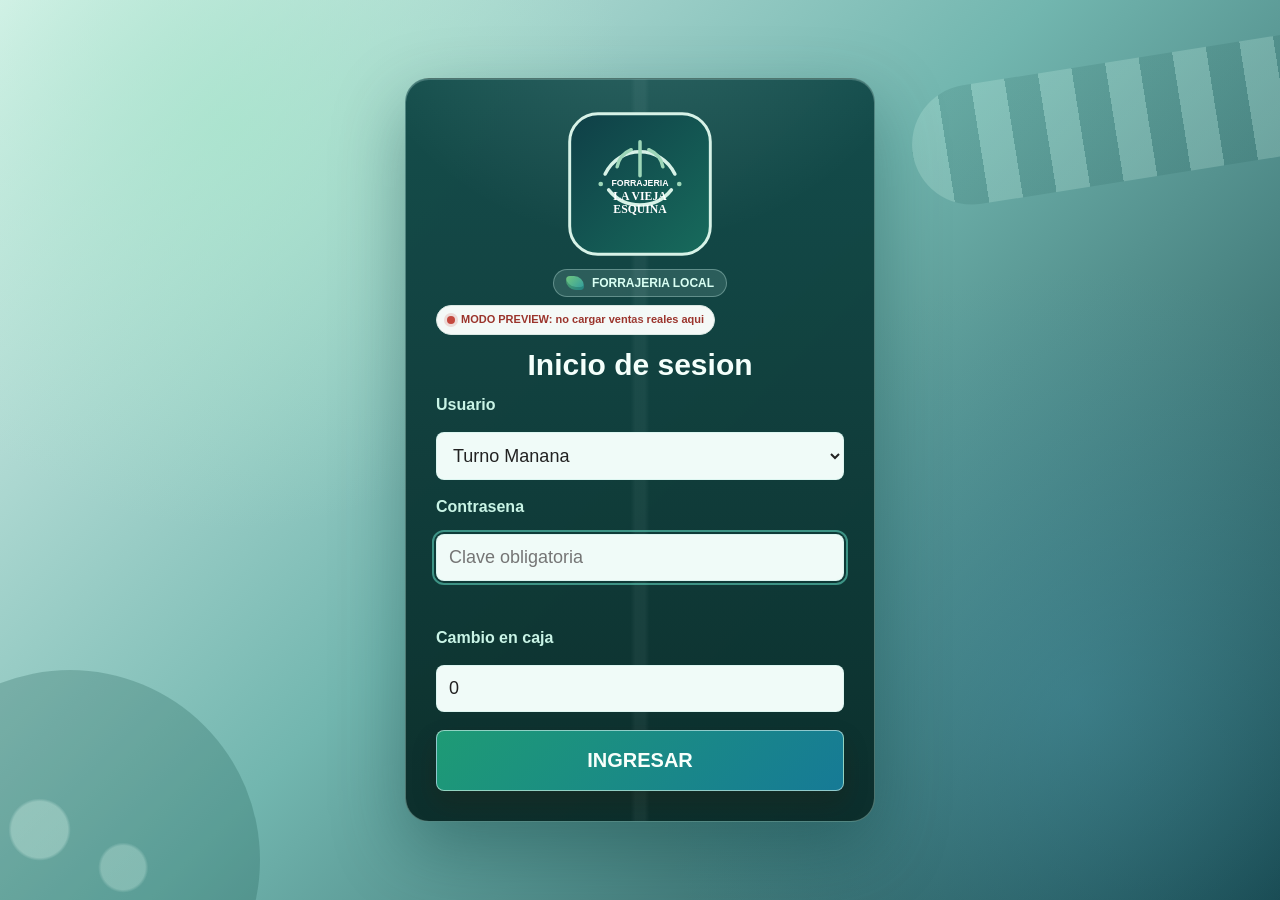
==== commit 4359ebea: "feat: publish production POS update 2026.08.29.1" ====
--- a/index.html
+++ b/index.html
@@ -2,7 +2,7 @@
 <html lang="es">
 <head>
   <meta charset="utf-8">
-  <title>Forrajeria La Nueva Fe</title>
+  <title>Forrajeria La Vieja Esquina</title>
   <meta name="viewport" content="width=device-width, initial-scale=1">
   <meta name="theme-color" content="#123f45">
   <link rel="manifest" href="manifest.webmanifest">
@@ -19,15 +19,16 @@
       }
     })();
   </script>
-  <link rel="stylesheet" href="styles.css?v=forrajeria-pos-stock-20260708-10">
+  <link rel="stylesheet" href="styles.css?v=suppliers-costs-20260812-1">
 </head>
 <body>
 <audio id="cashSound" src="assets/cash_register.mp3" preload="auto"></audio>
 
 <section id="loginView" class="login-body">
   <form id="loginForm" class="login-card" autocomplete="off" autocapitalize="off" spellcheck="false">
-    <img src="assets/logo.png" class="logo" alt="Logo">
+    <img src="assets/logo.svg" class="logo" alt="Forrajeria La Vieja Esquina">
     <div class="bakery-login-badge"><span></span>Forrajeria local</div>
+    <div id="loginDataStatus" class="data-safety-status local">Guardado local activo</div>
     <h1>Inicio de sesion</h1>
     <label>Usuario</label>
     <select id="loginUser" autocomplete="off">
@@ -57,16 +58,19 @@
       <input id="openingCash" placeholder="Puede ser 0" value="0" autocomplete="off">
     </div>
     <div id="openingCashLocked" class="login-status hidden"></div>
-    <button id="loginSubmitBtn" class="big primary" type="button" onclick="if(window.forceLogin){window.forceLogin(event);} return false;">INGRESAR</button>
+    <button id="loginSubmitBtn" class="big primary" type="submit">INGRESAR</button>
   </form>
 </section>
 
 <section id="appView" class="hidden">
   <header class="topbar">
-    <div class="brand">Forrajeria La Nueva Fe</div>
-    <div class="user" id="sessionInfo"></div>
+    <div class="brand-lockup">
+      <strong>La Vieja Esquina</strong>
+      <span class="user" id="sessionInfo"></span>
+      <span id="dataSafetyStatus" class="data-safety-status local">Guardado local activo</span>
+    </div>
     <nav id="tabs"></nav>
-    <button id="logoutBtn" class="logout">Cerrar sesion</button>
+    <button id="logoutBtn" class="logout" type="button">Salir</button>
   </header>
 
   <section id="workShiftBar" class="work-shift-bar hidden">
@@ -98,7 +102,8 @@
             <h1>VENTA</h1>
             <select id="salePaymentSelect" aria-label="Metodo de pago">
               <option>Efectivo</option>
-              <option>Transferencia</option>
+              <option>QR</option>
+              <option value="Mixto">Efectivo + QR</option>
             </select>
             <span id="submitState" class="state-pill">Listo</span>
           </div>
@@ -106,6 +111,10 @@
             <input id="saleAmount" class="amount" placeholder="MONTO" autofocus>
             <button id="saveSaleBtn" class="enter-sale-btn" type="submit" aria-label="Registrar venta">↵</button>
           </form>
+          <div id="quickSplitDetails" class="quick-split-details hidden">
+            <label>Efectivo<input id="quickSplitCash" inputmode="decimal" placeholder="$ 0"></label>
+            <div><span>Resto por QR</span><b id="quickSplitQr">$ 0</b></div>
+          </div>
 
           <h3 class="last-title">ULTIMAS VENTAS</h3>
           <div id="lastSales" class="mini-list last-sales-list"></div>
@@ -120,9 +129,15 @@
 
         <aside class="panel ticket-panel">
           <div class="ticket-head">
-            <h2>Ticket</h2>
+            <div class="product-search-box">
+              <label class="product-text-search"><span>Buscar producto</span>
+                <input id="productTextSearch" autocomplete="off" placeholder="Nombre, marca o codigo">
+              </label>
+              <div id="productSearchResults" class="product-search-results hidden" role="listbox" aria-label="Resultados de productos"></div>
+            </div>
             <div class="ticket-head-actions">
-              <button id="clearBasketBtn" class="small danger" type="button">Vaciar Ticket</button>
+              <button id="openCustomItemBtn" class="small manual-item-btn" type="button">+ Item manual</button>
+              <button id="clearBasketBtn" class="small danger" type="button">Vaciar carrito</button>
             </div>
           </div>
           <label class="barcode-scan-box">Escanear codigo
@@ -130,23 +145,47 @@
             <small id="barcodeStatus">Escanee un producto para agregarlo automaticamente.</small>
           </label>
           <div id="basketItems" class="mini-list ticket-items"></div>
+          <div id="basketRoundingSummary" class="ticket-rounding-summary hidden">
+            <div><span>Subtotal</span><b id="basketSubtotal">$ 0,00</b></div>
+            <div><span>Redondeo hacia abajo</span><b id="basketRoundingAdjustment">$ 0,00</b></div>
+          </div>
           <div class="ticket-total"><span>Total</span><b id="basketTotal">$ 0,00</b></div>
-          <label class="ticket-payment">Metodo de pago
-            <select id="ticketPaymentSelect" aria-label="Metodo de pago del ticket">
+          <div class="ticket-bottom-grid">
+            <section class="ticket-payment-column">
+              <span class="ticket-payment-title">Metodo de pago</span>
+              <select id="ticketPaymentSelect" class="visually-hidden" aria-label="Metodo de pago del ticket">
               <option>Efectivo</option>
-              <option>Transferencia</option>
+              <option>QR</option>
+              <option value="Mixto">Efectivo + QR</option>
             </select>
-          </label>
-          <label class="ticket-paid">Paga con
-            <input id="ticketPaid" placeholder="Monto recibido">
-          </label>
-          <div class="ticket-change"><span>Vuelto</span><b id="ticketChange">$ 0,00</b></div>
-          <label class="ticket-print-toggle">
-            <input id="ticketPrintToggle" type="checkbox">
-            <span>Imprimir ticket</span>
-            <b>SI / NO</b>
-          </label>
-          <button id="chargeBasketBtn" class="big success" type="button">Registrar venta</button>
+              <div class="ticket-payment-choices" role="group" aria-label="Elegir metodo de pago">
+                <button type="button" data-ticket-payment="Efectivo">Efectivo</button>
+                <button type="button" data-ticket-payment="QR">QR</button>
+                <button type="button" data-ticket-payment="Mixto">Efectivo + QR</button>
+              </div>
+              <small id="ticketPaymentHint">Ingrese el monto recibido para calcular el vuelto.</small>
+              <div id="ticketCashDetails" class="ticket-cash-details cash-active">
+                <label class="ticket-paid">Paga con: monto recibido
+                  <input id="ticketPaid" placeholder="$ 0,00" inputmode="decimal">
+                </label>
+                <div class="ticket-change"><span>Vuelto</span><b id="ticketChange">$ 0,00</b></div>
+              </div>
+              <div id="ticketSplitDetails" class="ticket-split-details hidden">
+                <label>Efectivo
+                  <input id="ticketSplitCash" placeholder="$ 0" inputmode="decimal">
+                </label>
+                <div><span>Resto por QR</span><b id="ticketSplitQr">$ 0</b></div>
+              </div>
+            </section>
+            <section class="ticket-action-column">
+              <label class="ticket-print-toggle">
+                <input id="ticketPrintToggle" type="checkbox">
+                <span>Imprimir ticket</span>
+                <b>SI / NO</b>
+              </label>
+              <button id="chargeBasketBtn" class="big success" type="button">Registrar venta</button>
+            </section>
+          </div>
         </aside>
       </section>
 
@@ -176,8 +215,15 @@
           <h2 id="productModalTitle">Producto</h2>
           <input id="productPriceInput" type="hidden">
           <label id="productQuantityLabel">Cantidad
-            <input id="productQuantityInput" placeholder="Ingrese cantidad">
-          </label>
+            <input id="productQuantityInput" inputmode="decimal" placeholder="Ingrese cantidad">
+          </label>
+          <div id="productWeightQuick" class="product-weight-quick hidden" aria-label="Pesos frecuentes">
+            <button type="button" data-product-weight="0.25">250 g</button>
+            <button type="button" data-product-weight="0.5">500 g</button>
+            <button type="button" data-product-weight="0.75">750 g</button>
+            <button type="button" data-product-weight="1">1 kg</button>
+          </div>
+          <small id="productQuantityHelp" class="modal-note"></small>
           <div class="modal-total"><span>Total</span><b id="productModalTotal">$ 0,00</b></div>
           <div class="modal-actions">
             <button id="addProductToTicket" class="primary" type="submit">Agregar al ticket</button>
@@ -214,13 +260,24 @@
         </form>
       </div>
 
+      <div id="saleDetailModal" class="modal hidden" role="dialog" aria-modal="true" aria-labelledby="saleDetailTitle">
+        <div class="modal-card modal-wide sale-detail-card">
+          <button id="closeSaleDetailModal" class="modal-close" type="button" aria-label="Cerrar">&times;</button>
+          <h2 id="saleDetailTitle">Detalle de venta</h2>
+          <div id="saleDetailContent" class="sale-detail-content"></div>
+          <div class="modal-actions">
+            <button id="reprintSaleBtn" class="primary" type="button">Reimprimir ticket</button>
+          </div>
+        </div>
+      </div>
+
       <div id="productEditorModal" class="modal hidden" role="dialog" aria-modal="true">
         <div class="modal-card modal-wide">
           <button id="closeProductEditorModal" class="modal-close" type="button" aria-label="Cerrar">×</button>
           <div class="editor-head">
             <div>
               <h2>Base de productos</h2>
-              <p>Imagen recomendada: cuadrada, 480 x 480 px o similar.</p>
+              <p>Edite nombre, precio, stock, unidad, categoria y codigo.</p>
             </div>
             <button id="newProductBtn" class="primary" type="button">Nuevo producto</button>
           </div>
@@ -234,7 +291,7 @@
           <h2 id="productFormTitle">Producto</h2>
           <input id="editProductId" type="hidden">
           <section class="product-form-grid">
-            <label>Name
+            <label>Nombre
               <input id="editProductName" placeholder="Ej: Pan">
             </label>
             <label>Precio por
@@ -246,13 +303,14 @@
                 <option value="paquete">paquete</option>
                 <option value="docena">docena</option>
                 <option value="litro">litro</option>
+                <option value="m">metro</option>
               </select>
             </label>
             <label>Precio
               <input id="editProductPrice" placeholder="Precio">
             </label>
-            <label>Category
-              <input id="editProductCategory" placeholder="Forrajeria">
+            <label>Categoria
+              <select id="editProductCategory"><option value="">Sin categoria</option></select>
             </label>
             <label>Codigo de barras
               <input id="editProductBarcode" placeholder="Escanee o escriba el codigo">
@@ -260,8 +318,11 @@
             <label>Cantidad en stock
               <input id="editProductStock" placeholder="Ej: 12">
             </label>
-            <label>Image Selection
-              <input id="editProductImage" type="file" accept="image/*">
+            <label>Stock minimo
+              <input id="editProductMinStock" placeholder="Ej: 2">
+            </label>
+            <label>Ubicacion
+              <input id="editProductLocation" placeholder="Ej: PAL-2">
             </label>
             <label>Se vende por
               <select id="editProductUnit">
@@ -272,10 +333,48 @@
                 <option value="paquete">paquete</option>
                 <option value="docena">docena</option>
                 <option value="litro">litro</option>
+                <option value="m">metro</option>
               </select>
             </label>
           </section>
-          <section id="cropEditor" class="crop-editor hidden">
+          <section class="product-cost-editor" aria-labelledby="productCostEditorTitle">
+            <div class="product-cost-heading">
+              <div>
+                <h3 id="productCostEditorTitle">Costo y precio sugerido</h3>
+                <p>El costo de reposicion orienta precios. El costo promedio se actualiza solamente al confirmar pedidos.</p>
+              </div>
+              <span id="editProductCostState" class="cost-state-pill unknown">Costo desconocido</span>
+            </div>
+            <div class="product-cost-fields">
+              <label>Unidad de compra
+                <input id="editProductPurchaseUnit" list="purchaseUnitOptions" placeholder="Bolsa, caja, botella...">
+                <datalist id="purchaseUnitOptions">
+                  <option value="bolsa"></option><option value="caja"></option><option value="botella"></option><option value="bidon"></option><option value="unidad"></option><option value="paquete"></option><option value="fardo"></option><option value="lata"></option>
+                </datalist>
+              </label>
+              <label>Contenido por unidad de compra
+                <input id="editProductPurchaseUnitQuantity" inputmode="decimal" placeholder="Ej: 15">
+              </label>
+              <label>Costo de la unidad de compra
+                <input id="editProductPurchaseCost" inputmode="decimal" placeholder="$ 18.700">
+              </label>
+              <label>Markup objetivo %
+                <input id="editProductTargetMarkup" inputmode="decimal" placeholder="Ej: 40">
+              </label>
+            </div>
+            <div class="product-cost-results" aria-live="polite">
+              <div><span>Ultimo costo / <b id="editProductCostUnitLabel">unidad</b></span><strong id="editProductCostPerUnit">Sin costo</strong></div>
+              <div><span>Costo promedio ponderado</span><strong id="editProductWeightedCost">Sin costo conocido</strong><small id="editProductCostCoverage">0% del stock cubierto</small></div>
+              <div><span>Precio sugerido</span><strong id="editProductSuggestedPrice">Sin sugerencia</strong><small id="editProductMarkupExplanation">Markup y margen son distintos</small></div>
+              <div><span>Margen bruto al precio actual</span><strong id="editProductGrossMargin">Sin costo</strong><small id="editProductMarginExplanation">Calculado sobre el ultimo costo</small></div>
+            </div>
+            <details id="productCostHistoryDetails" class="product-cost-history">
+              <summary>Historial de compras y precios</summary>
+              <div id="productCostHistoryList" class="product-cost-history-list"></div>
+            </details>
+          </section>
+          <section id="cropEditor" class="crop-editor hidden" aria-hidden="true">
+            <input id="editProductImage" type="file" accept="image/*" tabindex="-1">
             <div class="crop-frame">
               <div class="crop-badge">1:1</div>
               <div id="cropPreview" class="crop-preview"></div>
@@ -292,241 +391,284 @@
         </form>
       </div>
 
-      <div id="barcodeUnknownModal" class="modal hidden" role="dialog" aria-modal="true">
-        <form id="barcodeUnknownForm" class="modal-card modal-wide product-form-card" autocomplete="off">
-          <button id="closeBarcodeUnknownModal" class="modal-close" type="button" aria-label="Cerrar">×</button>
-          <h2>Product Registration</h2>
-          <p class="modal-note">Este codigo no existe todavia. Complete la ficha para dejarlo cargado en la base de stock.</p>
-          <section class="product-form-grid">
-            <label>Codigo
-              <input id="unknownBarcodeCode" readonly>
-            </label>
-            <label>Nombre
-              <input id="unknownBarcodeName" placeholder="Ej: Collar, alimento, pipeta">
-            </label>
-            <label>Precio
-              <input id="unknownBarcodePrice" placeholder="Precio de venta">
-            </label>
-            <label>Categoria
-              <input id="unknownBarcodeCategory" placeholder="Mascotas, Accesorios, Granos">
-            </label>
-            <label>Precio por
-              <select id="unknownBarcodePriceUnit">
-                <option value="unidad">unidad</option>
-                <option value="paquete">paquete</option>
-                <option value="kg">kg</option>
-                <option value="gr">gr</option>
-                <option value="cantidad">cantidad</option>
-                <option value="docena">docena</option>
-                <option value="litro">litro</option>
-              </select>
-            </label>
-            <label>Se vende por
-              <select id="unknownBarcodeUnit">
-                <option value="unidad">unidad</option>
-                <option value="paquete">paquete</option>
-                <option value="kg">kg</option>
-                <option value="gr">gr</option>
-                <option value="cantidad">cantidad</option>
-                <option value="docena">docena</option>
-                <option value="litro">litro</option>
-              </select>
-            </label>
-            <label>Stock inicial opcional
-              <input id="unknownBarcodeStock" placeholder="Ej: 12">
-            </label>
-          </section>
-          <div class="modal-actions">
-            <button class="big success" type="submit">Guardar y agregar</button>
-            <button id="cancelUnknownBarcode" class="big" type="button">Cancelar</button>
-          </div>
+      <div id="customItemModal" class="modal hidden" role="dialog" aria-modal="true">
+        <form id="customItemForm" class="modal-card manual-item-card" autocomplete="off">
+          <button id="closeCustomItemModal" class="modal-close" type="button" aria-label="Cerrar">×</button>
+          <h2>Item manual</h2>
+          <label>Descripcion breve
+            <input id="customItemName" maxlength="80" placeholder="Ej: Alimento suelto sin registrar" required>
+          </label>
+          <label>Importe
+            <input id="customItemAmount" inputmode="decimal" placeholder="$ 0" required>
+          </label>
+          <div class="modal-total"><span>Se agrega por</span><b id="customItemTotal">$ 0,00</b></div>
+          <button class="big success" type="submit">Agregar item manual</button>
         </form>
       </div>
 
-      <div id="barcodePriceModal" class="modal hidden" role="dialog" aria-modal="true">
-        <form id="barcodePriceForm" class="modal-card" autocomplete="off">
-          <button id="closeBarcodePriceModal" class="modal-close" type="button" aria-label="Cerrar">×</button>
-          <h2>Producto no registrado</h2>
-          <p class="modal-note">Carga solo el precio para poder venderlo ahora. Quedara marcado para revision admin.</p>
-          <label>Codigo detectado
-            <input id="priceBarcodeCode" readonly>
-          </label>
-          <label>Precio de venta
-            <input id="priceBarcodeAmount" placeholder="Precio">
-          </label>
-          <button class="big success" type="submit">Agregar al ticket</button>
-        </form>
-      </div>
-
-      <div id="customItemModal" class="modal hidden" role="dialog" aria-modal="true">
-        <form id="customItemForm" class="modal-card" autocomplete="off">
-          <button id="closeCustomItemModal" class="modal-close" type="button" aria-label="Cerrar">×</button>
-          <h2>Producto custom</h2>
-          <label>Que se vendio
-            <input id="customItemName" placeholder="Ej: Pedido especial">
-          </label>
-          <label>Cantidad
-            <input id="customItemQty" placeholder="Ej: 1">
-          </label>
-          <label>Unidad
-            <select id="customItemUnit">
-              <option value="unidad">unidad</option>
-              <option value="kg">kg</option>
-              <option value="gr">gr</option>
-              <option value="cantidad">cantidad</option>
-              <option value="paquete">paquete</option>
-              <option value="docena">docena</option>
-              <option value="litro">litro</option>
-            </select>
-          </label>
-          <label>Precio
-            <input id="customItemPrice" placeholder="Precio unitario">
-          </label>
-          <div class="modal-total"><span>Total</span><b id="customItemTotal">$ 0,00</b></div>
-          <button class="big success" type="submit">Agregar al ticket</button>
-        </form>
-      </div>
-
     </section>
 
     <section id="tabCierres" class="tab-page hidden closures-page">
-      <div class="section-title">
-        <div>
-          <p>Cierre de turno</p>
-          <h1>Control de caja</h1>
-        </div>
-        <span id="closureShiftPill" class="soft-pill">Turno</span>
-      </div>
-      <section class="close-dashboard">
-        <div class="close-card expected">
-          <span>Efectivo esperado</span>
-          <b id="expectedCashCard">$ 0,00</b>
-          <small>Caja inicial + ventas en efectivo - retiros</small>
-        </div>
-        <div class="close-card transfer">
-          <span>Transferencias esperadas</span>
-          <b id="expectedTransferCard">$ 0,00</b>
-          <small>Solo transferencias confirmadas como recibidas</small>
-        </div>
-        <button id="reviewPaymentsCard" class="close-card review" type="button">
-          <span>Pagos por revisar</span>
-          <b id="reviewTransferCard">$ 0,00</b>
-          <small>Pendientes, rechazados o pendientes de confirmacion</small>
-        </button>
-      </section>
-      <section class="close-workspace">
-        <div class="report-box close-summary-box">
-          <h2>Resumen del turno</h2>
-          <div id="closureExpected" class="summary-grid closure-summary"></div>
-          <div id="closureWarnings" class="closure-warnings"></div>
-        </div>
-        <section class="report-box close-form-box">
-          <h2>Nuevo cierre</h2>
-          <div class="closure-picker">
-            <label>Fecha pendiente
-              <select id="closureDateSelect"></select>
-            </label>
-            <label>Turno
-              <select id="closureShiftSelect">
-                <option value="AM">AM - Manana</option>
-                <option value="PM">PM - Tarde</option>
-                <option value="AMBOS">AM + PM</option>
-              </select>
-            </label>
-          </div>
-          <form id="closureForm" class="close-form">
-            <label>Efectivo contado
-              <input id="countedCash" value="0" inputmode="decimal">
-            </label>
-            <label>Transferencia / Mercado Pago contado
-              <input id="countedTransfer" value="0" inputmode="decimal">
-            </label>
-            <div class="live-result">
-              <div><span>Diferencia efectivo</span><b id="cashDiff">$ 0,00</b></div>
-              <div><span>Diferencia transferencia</span><b id="transferDiff">$ 0,00</b></div>
-            </div>
-            <label>Observaciones
-              <textarea id="closureNotes" placeholder="Obligatorio si hay diferencia o pagos por revisar"></textarea>
-            </label>
-            <div class="closure-actions">
-              <button class="big primary" name="closureKind" value="PARTIAL" type="submit">Cierre parcial</button>
-              <button class="big success" name="closureKind" value="COMPLETE" type="submit">Cierre completo</button>
-            </div>
-          </form>
-        </section>
-      </section>
-      <section class="report-box missed-closures-box">
-        <h2>Cierres pendientes</h2>
-        <div id="missedClosuresList" class="missed-closures-list"></div>
-      </section>
-      <section class="report-box">
+      <div id="closurePendingContent" class="closure-pending-content">
+        <section class="close-dashboard daily-close-dashboard">
+          <div class="close-card closure-task-card">
+            <span>Cierre pendiente</span>
+            <label class="closure-date-label">
+              <select id="closureDateSelect" aria-label="Cierre diario pendiente"></select>
+            </label>
+            <button id="openPartialClosureBtn" class="partial-closure-launch" type="button">Control AM -&gt; PM</button>
+            <small id="closureTaskHint">Cierre diario recomendado entre las 19:30 y las 21:00</small>
+          </div>
+          <div class="close-card closure-total-card">
+            <span>Venta total del dia</span>
+            <b id="dayTotalSalesCard">$ 0,00</b>
+            <small id="dayTotalSalesNote">Todas las ventas del cierre seleccionado</small>
+          </div>
+          <button id="cashPaymentsCard" class="close-card expected closure-payment-card" type="button">
+            <span>Efectivo</span>
+            <b id="expectedCashCard">$ 0,00</b>
+            <small id="expectedCashBreakdown">Caja inicial + ventas en efectivo - retiros</small>
+          </button>
+          <button id="reviewPaymentsCard" class="close-card transfer closure-payment-card" type="button">
+            <span>QR / Mercado Pago</span>
+            <b id="expectedTransferCard">$ 0,00</b>
+            <small>Pagos QR registrados en el dia</small>
+          </button>
+        </section>
+        <section id="dailyCloseWorkspace" class="close-workspace daily-close-workspace">
+          <section id="dailyClosureFormBox" class="report-box close-form-box">
+            <h2>Nuevo cierre</h2>
+            <form id="closureForm" class="close-form">
+              <div class="closure-count-grid">
+                <label>Efectivo contado
+                  <input id="countedCash" placeholder="Ingrese el contado" inputmode="decimal">
+                </label>
+                <label>QR contado
+                  <input id="countedTransfer" placeholder="Ingrese el controlado" inputmode="decimal">
+                </label>
+              </div>
+              <div class="live-result">
+                <div><span>Diferencia efectivo</span><b id="cashDiff">$ 0,00</b></div>
+                <div><span>Diferencia QR</span><b id="transferDiff">$ 0,00</b></div>
+              </div>
+              <label>Observaciones (opcional)
+                <textarea id="closureNotes" rows="2" placeholder="Anotacion breve si hace falta"></textarea>
+              </label>
+              <label class="closure-print-toggle"><input id="closurePrintToggle" type="checkbox" checked> Imprimir ticket de cierre al guardar</label>
+              <div class="closure-actions">
+                <button class="big success" name="closureKind" value="COMPLETE" type="submit">Completar cierre del dia</button>
+              </div>
+            </form>
+          </section>
+          <div class="report-box close-summary-box">
+            <h2>Resumen del dia</h2>
+            <div id="closureExpected" class="summary-grid closure-summary"></div>
+            <div id="closureWarnings" class="closure-warnings"></div>
+          </div>
+        </section>
+      </div>
+      <section id="closureNoPending" class="closure-no-pending hidden" aria-live="polite">
+        <strong>No hay cierres pendientes</strong>
+        <span>El dia ya fue cerrado. Los cierres guardados siguen disponibles abajo.</span>
+      </section>
+      <section class="report-box closure-history-box">
         <h2>Ultimos cierres</h2>
         <div id="closuresList" class="closures-list"></div>
       </section>
       <div id="reviewTransfersModal" class="modal hidden" role="dialog" aria-modal="true">
         <div class="modal-card modal-wide review-transfers-card">
           <button id="closeReviewTransfersModal" class="modal-close" type="button" aria-label="Cerrar">×</button>
-          <h2>Pagos por revisar</h2>
-          <p class="modal-note">Transferencias del turno actual que todavia no fueron confirmadas.</p>
+          <h2 id="closurePaymentsModalTitle">QR del dia</h2>
+          <p id="closurePaymentsModalNote" class="modal-note">Pagos QR registrados para el cierre seleccionado.</p>
           <div id="reviewTransfersList" class="review-transfers-list"></div>
         </div>
       </div>
+      <div id="partialClosureModal" class="modal hidden" role="dialog" aria-modal="true" aria-labelledby="partialClosureTitle">
+        <div class="modal-card partial-closure-card">
+          <button id="closePartialClosureModal" class="modal-close" type="button" aria-label="Cerrar">&times;</button>
+          <h2 id="partialClosureTitle">Control de cambio AM -&gt; PM</h2>
+          <p id="partialClosureNote" class="modal-note">Control del efectivo y QR recibido del turno manana.</p>
+          <div class="partial-closure-expected">
+            <div><span>Venta AM</span><b id="partialTotalSales">$ 0,00</b></div>
+            <div><span>Efectivo esperado</span><b id="partialExpectedCash">$ 0,00</b></div>
+            <div><span>QR esperado</span><b id="partialExpectedTransfer">$ 0,00</b></div>
+          </div>
+          <form id="partialClosureForm" class="close-form">
+            <div class="closure-count-grid">
+              <label>Efectivo recibido
+                <input id="partialCountedCash" placeholder="Ingrese el recibido" inputmode="decimal" required>
+              </label>
+              <label>QR controlado
+                <input id="partialCountedTransfer" placeholder="Ingrese el controlado" inputmode="decimal" required>
+              </label>
+            </div>
+            <div class="live-result">
+              <div><span>Diferencia efectivo</span><b id="partialCashDiff">$ 0,00</b></div>
+              <div><span>Diferencia QR</span><b id="partialTransferDiff">$ 0,00</b></div>
+            </div>
+            <label>Observaciones (opcional)
+              <textarea id="partialClosureNotes" rows="2" placeholder="Anotacion breve si hace falta"></textarea>
+            </label>
+            <label class="closure-print-toggle"><input id="partialClosurePrintToggle" type="checkbox" checked> Imprimir ticket del control al guardar</label>
+            <button class="big success" type="submit">Guardar control AM -&gt; PM</button>
+          </form>
+        </div>
+      </div>
     </section>
 
     <section id="tabMetricas" class="tab-page hidden metrics-page">
-      <div class="section-title">
-        <div>
-          <p>Lectura rapida</p>
-          <h1>Metricas</h1>
-        </div>
-        <form class="filter metrics-filter">
-          <label>Rango
-            <select id="metricsRange">
-              <option value="15">Ultimos 15 dias</option>
-              <option value="30" selected>Ultimos 30 dias</option>
-              <option value="90">Ultimos 90 dias</option>
-              <option value="365">1 ano</option>
-            </select>
-          </label>
-        </form>
-      </div>
-      <section id="metricsCards" class="metrics-cards"></section>
-      <section class="metrics-workspace">
-        <section class="report-box metrics-chart-box"><h2>Ventas por dia</h2><canvas id="salesChart" height="250"></canvas></section>
-        <section class="report-box"><h2>Detalle del rango</h2><div id="metricsBreakdown" class="metrics-breakdown"></div></section>
-      </section>
-      <section class="metrics-graph-grid">
-        <section class="report-box metrics-chart-box"><h2>Cantidad de ventas por dia</h2><canvas id="salesCountChart" height="220"></canvas></section>
-        <section class="report-box metrics-chart-box"><h2>Medios de pago</h2><canvas id="paymentMixChart" height="220"></canvas></section>
-        <section class="report-box metrics-chart-box"><h2>Productos por recaudacion</h2><canvas id="productRevenueChart" height="220"></canvas></section>
-      </section>
-      <section class="metrics-deep-grid">
-        <section class="report-box"><h2>Productos mas vendidos</h2><div id="metricsProducts" class="metrics-breakdown metric-ranked"></div></section>
-        <section class="report-box"><h2>Control operativo</h2><div id="metricsOps" class="metrics-breakdown"></div></section>
-        <section class="report-box"><h2>Balance y caja</h2><div id="metricsCash" class="metrics-breakdown"></div></section>
-      </section>
+      <section class="metrics-overview-shell">
+        <div class="metrics-layer-heading metrics-overview-heading">
+          <div><span>01</span><h2>Overview</h2></div>
+          <div class="metrics-global-controls">
+            <label>Periodo
+              <select id="metricsPeriod">
+                <option value="today">Hoy vs ultimo cierre</option>
+                <option value="week">Esta semana vs semana anterior</option>
+                <option value="month" selected>Este mes vs mes anterior</option>
+                <option value="year">Este ano vs ano anterior</option>
+                <option value="all">Todo el historial</option>
+              </select>
+            </label>
+            <label>Turno<select id="metricsShift"><option value="">Todos</option><option value="AM">AM</option><option value="PM">PM</option></select></label>
+            <label>Empleado<select id="metricsEmployee"><option value="">Todos</option></select></label>
+            <label>Categoria<select id="metricsCategory"><option value="">Todas</option></select></label>
+            <label>Pago
+              <select id="metricsPayment">
+                <option value="">Todos</option><option value="Efectivo">Efectivo</option><option value="QR">QR</option><option value="Mixto">Efectivo + QR</option>
+              </select>
+            </label>
+            <button id="metricsRefreshBtn" type="button" title="Actualizar metricas">Actualizar</button>
+            <button id="metricsExportBtn" type="button" title="Exportar resumen visible">Exportar vista</button>
+            <button id="metricsMonthlyReportBtn" type="button" title="Generar un informe mensual completo">Informe mensual</button>
+          </div>
+        </div>
+        <div id="metricsPeriodCaption" class="metrics-period-caption"></div>
+        <section id="metricsKpis" class="metrics-kpi-grid"></section>
+        <section id="metricsCostCoverage" class="metrics-cost-coverage" aria-label="Cobertura de costos"></section>
+      </section>
+
+      <section class="metrics-layer metrics-sales-layer">
+        <div class="metrics-layer-heading"><div><span>02</span><h2>Actividad de ventas</h2></div><p>Cuando y como compra la gente</p></div>
+        <section class="report-box metrics-chart-box metrics-trend-card">
+          <div class="metric-panel-head">
+            <div><h3>Ventas por dia</h3><p>Compara el periodo actual con el anterior</p></div>
+            <div class="metric-toggle-group" role="group" aria-label="Metrica del grafico">
+              <button type="button" class="active" data-metric-trend="revenue">Ventas</button>
+              <button type="button" data-metric-trend="transactions">Tickets</button>
+              <button type="button" data-metric-trend="average">Ticket promedio</button>
+              <button type="button" data-metric-trend="profit" title="Disponible cuando se carguen costos">Ganancia</button>
+            </div>
+          </div>
+          <canvas id="metricsSalesTrendChart" height="190"></canvas>
+        </section>
+        <section class="metrics-activity-grid">
+          <section class="report-box metric-heatmap-card">
+            <div class="metric-panel-head"><div><h3>Ventas por hora</h3><p>Mas oscuro significa mayor actividad</p></div></div>
+            <div id="metricsHourHeatmap" class="metrics-hour-heatmap"></div>
+          </section>
+          <section class="report-box metrics-chart-box">
+            <div class="metric-panel-head"><div><h3>Medios de pago</h3><p>Exposicion a efectivo y Mercado Pago</p></div></div>
+            <canvas id="metricsPaymentDonut" height="150"></canvas>
+          </section>
+          <section class="report-box metrics-chart-box">
+            <div class="metric-panel-head"><div><h3>Ventas por dia de semana</h3><p>Detecta los dias mas fuertes</p></div></div>
+            <canvas id="metricsWeekdayChart" height="175"></canvas>
+          </section>
+          <section class="report-box metrics-chart-box">
+            <div class="metric-panel-head"><div><h3>Ventas por turno</h3><p>AM comparado con PM</p></div></div>
+            <canvas id="metricsShiftChart" height="150"></canvas>
+          </section>
+        </section>
+      </section>
+
+      <section class="metrics-layer metrics-products-layer">
+        <div class="metrics-layer-heading"><div><span>03</span><h2>Rendimiento de productos</h2></div><p>Que se vende, cuanto deja y con que se combina</p></div>
+        <section class="report-box metrics-product-ranking-card">
+          <div class="metric-panel-head">
+            <div><h3>Ranking de productos</h3><p>Las ganancias se habilitan cuando haya costos cargados</p></div>
+            <div class="metrics-ranking-controls">
+              <div class="metric-toggle-group" role="group" aria-label="Orden del ranking">
+                <button type="button" class="active" data-product-rank="units">Unidades</button>
+                <button type="button" data-product-rank="revenue">Facturacion</button>
+                <button type="button" data-product-rank="profit">Ganancia bruta</button>
+                <button type="button" data-product-rank="trend">Tendencia</button>
+              </div>
+              <label>Mostrar<select id="metricsProductLimit"><option>5</option><option selected>10</option><option>20</option><option>50</option></select></label>
+              <label>Tendencia<select id="metricsProductTrendFilter"><option value="all">Todas</option><option value="up">Subiendo</option><option value="down">Bajando</option><option value="flat">Sin cambio / sin base</option></select></label>
+            </div>
+          </div>
+          <div id="metricsProductTable" class="metrics-data-table"></div>
+        </section>
+        <section class="metrics-product-grid">
+          <section class="report-box metrics-chart-box">
+            <div class="metric-panel-head"><div><h3>Rendimiento por categoria</h3><p>Ventas AM y PM apiladas</p></div></div>
+            <canvas id="metricsCategoryChart" height="190"></canvas>
+          </section>
+          <section class="report-box">
+            <div class="metric-panel-head"><div><h3>Velocidad de venta</h3><p>Promedio diario del periodo, proyeccion semanal y dias de stock al ritmo actual</p></div></div>
+            <div id="metricsVelocityTable" class="metrics-data-table compact"></div>
+          </section>
+          <section class="report-box metrics-pairs-card">
+            <div class="metric-panel-head"><div><h3>Productos comprados juntos</h3><p>Tickets compartidos y porcentaje de compras del periodo</p></div></div>
+            <div id="metricsPairsTable" class="metrics-data-table compact"></div>
+          </section>
+        </section>
+      </section>
+
+      <section class="metrics-layer metrics-inventory-layer">
+        <div class="metrics-layer-heading"><div><span>04</span><h2>Inventario y control</h2></div><p>Riesgo de quiebre y capital inmovilizado</p></div>
+        <section id="metricsAlertStrip" class="metrics-alert-strip"></section>
+        <section class="metrics-inventory-grid">
+          <section class="report-box">
+            <div class="metric-panel-head"><div><h3>Reposicion y faltantes</h3><p>Stock actual dividido por venta diaria promedio</p></div><label class="metric-panel-select">Categoria<select id="metricsStockRiskCategory"><option value="Alimentos" selected>Alimentos</option><option value="">Todas</option></select></label></div>
+            <div id="metricsStockRiskTable" class="metrics-data-table compact"></div>
+          </section>
+          <section class="report-box">
+            <div class="metric-panel-head"><div><h3>Stock lento o inmovilizado</h3><p>Excluye productos cargados hace menos de 14 dias</p></div><label class="metric-panel-select">Ordenar<select id="metricsDeadStockSort"><option value="days">Dias sin venta</option><option value="stock">Mayor stock</option><option value="value">Mayor valor</option></select></label></div>
+            <div id="metricsDeadStockTable" class="metrics-data-table compact"></div>
+          </section>
+        </section>
+      </section>
+
     </section>
 
+    <div id="monthlyReportModal" class="modal hidden" role="dialog" aria-modal="true" aria-labelledby="monthlyReportTitle">
+      <div class="modal-card monthly-report-card">
+        <button id="closeMonthlyReportModal" class="modal-close" type="button" aria-label="Cerrar">&times;</button>
+        <h2 id="monthlyReportTitle">Informe mensual generado</h2>
+        <p id="monthlyReportMessage" class="modal-note">El informe completo fue generado correctamente.</p>
+        <label>Ubicacion del archivo
+          <code id="monthlyReportPath">Descargas</code>
+        </label>
+        <div class="modal-actions">
+          <button id="monthlyReportDownloadBtn" class="primary" type="button">Descargar otra copia</button>
+          <button id="monthlyReportCloseBtn" type="button">Cerrar</button>
+        </div>
+      </div>
+    </div>
+
     <section id="tabMovimientos" class="tab-page hidden movements-page">
-      <div class="section-title">
-        <div>
-          <p>Control admin</p>
-          <h1>Movimientos</h1>
-        </div>
-        <span id="movementSelectionPill" class="soft-pill">0 seleccionados</span>
-      </div>
       <section class="report-box movement-control-box">
         <form id="movementFilters" class="movement-filters" autocomplete="off">
+          <label class="movement-search-field">Buscar
+            <input id="movementSearch" placeholder="Producto, empleado, ticket o motivo">
+          </label>
           <label>Desde<input id="movementDateFrom" type="date"></label>
           <label>Hasta<input id="movementDateTo" type="date"></label>
-          <label>Monto min<input id="movementAmountMin" inputmode="decimal" placeholder="$ min"></label>
-          <label>Monto max<input id="movementAmountMax" inputmode="decimal" placeholder="$ max"></label>
-          <label>Tipo
-            <select id="movementTypeFilter">
+          <label>Movimiento
+            <select id="movementKindFilter">
+              <option value="">Todos</option>
+              <option value="SALE">Ventas</option>
+              <option value="WITHDRAWAL">Retiros</option>
+            </select>
+          </label>
+          <label>Medio de pago
+            <select id="movementPaymentFilter">
               <option value="">Todos</option>
               <option value="Efectivo">Efectivo</option>
-              <option value="Transferencia">Transferencias</option>
-              <option value="Otro">Otro</option>
+              <option value="QR">QR</option>
+              <option value="Mixto">Efectivo + QR</option>
             </select>
           </label>
           <label>Turno
@@ -545,10 +687,13 @@
           </label>
         </form>
         <div class="movement-toolbar">
-          <button id="selectVisibleMovements" class="small" type="button">Seleccionar visibles</button>
-          <button id="clearMovementSelection" class="small" type="button">Limpiar</button>
-          <button id="editMovementBtn" class="small primary" type="button">Editar</button>
-          <button id="deleteMovementBtn" class="small danger" type="button">Borrar</button>
+          <span id="movementSelectionPill" class="soft-pill">0 seleccionados</span>
+          <div class="movement-bulk-actions">
+            <button id="selectVisibleMovements" class="small" type="button">Seleccionar visibles</button>
+            <button id="clearMovementSelection" class="small" type="button">Quitar seleccion</button>
+            <button id="editMovementBtn" class="small primary" type="button">Editar</button>
+            <button id="deleteMovementBtn" class="small danger" type="button">Borrar</button>
+          </div>
         </div>
       </section>
       <section id="movementSummary" class="metrics-cards movement-summary"></section>
@@ -560,7 +705,7 @@
           <button id="closeMovementEditModal" class="modal-close" type="button" aria-label="Cerrar">×</button>
           <h2>Editar movimiento</h2>
           <input id="movementEditId" type="hidden">
-          <label>Monto<input id="movementEditAmount" inputmode="decimal"></label>
+          <label id="movementEditAmountWrap">Monto<input id="movementEditAmount" inputmode="decimal"></label>
           <label>Tipo
             <select id="movementEditType">
               <option value="SALE">SALE</option>
@@ -570,8 +715,7 @@
           <label>Medio
             <select id="movementEditPayment">
               <option>Efectivo</option>
-              <option>Transferencia</option>
-              <option>Otro</option>
+              <option>QR</option>
             </select>
           </label>
           <label>Fecha de trabajo<input id="movementEditBusinessDate" type="date"></label>
@@ -587,6 +731,18 @@
               <option value="true">Borrado</option>
             </select>
           </label>
+          <section id="movementEditItemsSection" class="movement-edit-items-section hidden">
+            <div class="movement-edit-items-head">
+              <div><b>Items de la venta</b><small>Cambie el producto, descripcion, cantidad o precio.</small></div>
+              <button id="movementEditAddItem" class="small" type="button">+ Agregar item</button>
+            </div>
+            <div id="movementEditItems" class="movement-edit-items"></div>
+            <div class="movement-edit-calculation">
+              <span>Subtotal <b id="movementEditSubtotal">$ 0</b></span>
+              <span id="movementEditRoundingLine">Redondeo <b id="movementEditRounding">$ 0</b></span>
+              <strong>Total <b id="movementEditTotal">$ 0</b></strong>
+            </div>
+          </section>
           <label>Motivo / nota<textarea id="movementEditReason" placeholder="Requerido para borrar o modificar"></textarea></label>
           <button class="big primary" type="submit">Guardar cambios</button>
         </form>
@@ -605,18 +761,38 @@
     </section>
 
     <section id="tabBalance" class="tab-page hidden balance-page">
-      <div class="section-title">
-        <div>
-          <p>Administracion mensual</p>
-          <h1>Balance</h1>
-        </div>
-        <form class="filter balance-month-filter"><label>Mes<input id="monthPicker" type="month"></label></form>
-      </div>
-      <section id="monthlySummary" class="balance-equation"></section>
-      <section id="monthlyReport" class="metrics-cards balance-report"></section>
+      <section class="report-box balance-toolbar" aria-label="Controles de balance">
+        <div class="balance-month-navigation">
+          <button id="balancePrevMonth" type="button" aria-label="Mes anterior">&larr;</button>
+          <label>Periodo<input id="monthPicker" type="month"></label>
+          <button id="balanceNextMonth" type="button" aria-label="Mes siguiente">&rarr;</button>
+          <button id="balanceCurrentMonth" class="balance-current-month" type="button">Mes actual</button>
+        </div>
+        <div class="balance-view-controls">
+          <span id="balanceScopeLabel" class="balance-scope-label">Resumen mensual</span>
+          <button id="clearBalanceDayBtn" class="hidden" type="button">Ver mes completo</button>
+          <label>Historial
+            <select id="balanceEntryFilter">
+              <option value="all">Todo</option>
+              <option value="expenses">Solo gastos</option>
+              <option value="closures">Solo cierres</option>
+              <option value="discrepancies">Diferencias y pendientes</option>
+            </select>
+          </label>
+        </div>
+      </section>
+      <section id="monthlySummary" class="balance-kpi-grid"></section>
+      <section id="monthlyReport" class="balance-insight-strip"></section>
       <section class="balance-workspace">
-        <section class="report-box balance-form-box">
-          <h2>Cargar gasto</h2>
+        <section class="report-box balance-calendar-box">
+          <div class="balance-panel-heading">
+            <div><h2>Actividad del mes</h2><p>Seleccione un dia para ver su balance y movimientos.</p></div>
+            <span class="balance-calendar-legend"><i></i> Cerrado <i></i> Pendiente</span>
+          </div>
+          <div id="balanceCalendar" class="balance-calendar"></div>
+        </section>
+        <details id="balanceExpensePanel" class="report-box balance-form-box">
+          <summary><span>+</span> Cargar gasto</summary>
           <form id="monthlyForm" class="balance-form" autocomplete="off">
             <input id="monthlyType" type="hidden" value="EXPENSE">
             <input id="monthlyProductionId" type="hidden">
@@ -628,7 +804,7 @@
             </label>
             <label>Descripcion<input id="monthlyDescription" placeholder="Detalle opcional"></label>
             <label>Metodo
-              <select id="monthlyPayment"><option>Efectivo</option><option>Transferencia</option><option>Otro</option></select>
+              <select id="monthlyPayment"><option>Efectivo</option><option>QR</option></select>
             </label>
             <label>Foto factura/remito/ticket<input id="monthlyPhoto" type="file" accept="image/*"></label>
             <label class="balance-toggle"><input id="monthlyRecurring" type="checkbox"> Gasto fijo recurrente</label>
@@ -639,33 +815,238 @@
             </label>
             <button class="big danger">Guardar gasto</button>
           </form>
-        </section>
-        <section class="report-box balance-calendar-box">
-          <h2>Calendario mensual</h2>
-          <div id="balanceCalendar" class="balance-calendar"></div>
-        </section>
-      </section>
-      <section class="report-box">
-        <h2>Gastos y cierres del mes</h2>
+        </details>
+      </section>
+      <section class="report-box balance-history-box">
+        <div class="balance-panel-heading">
+          <div><h2 id="balanceHistoryTitle">Movimientos del mes</h2><p id="balanceHistoryNote">Gastos, cierres y controles que requieren atencion.</p></div>
+        </div>
         <div id="monthlyEntries" class="balance-entry-list"></div>
       </section>
+
     </section>
 
+    <section id="tabProveedores" class="tab-page hidden suppliers-page" data-title="Proveedores">
+      <section class="suppliers-toolbar report-box">
+        <div class="suppliers-toolbar-title">
+          <div>
+            <span class="suppliers-eyebrow">Compras e ingresos</span>
+            <h1>Proveedores</h1>
+            <p>Pedidos recibidos, facturas y costos de compra.</p>
+          </div>
+          <div class="suppliers-main-actions">
+            <button id="openSupplierFormBtn" type="button">+ Crear nuevo viajante</button>
+            <button id="openPurchaseFormBtn" class="primary" type="button">+ Nuevo pedido</button>
+          </div>
+        </div>
+        <div class="purchase-filters" id="purchaseFilters">
+          <label class="purchase-search">Buscar
+            <input id="purchaseSearchInput" autocomplete="off" placeholder="Proveedor, factura o producto">
+          </label>
+          <label>Proveedor
+            <select id="purchaseSupplierFilter"><option value="">Todos</option></select>
+          </label>
+          <label>Desde<input id="purchaseDateFrom" type="date"></label>
+          <label>Hasta<input id="purchaseDateTo" type="date"></label>
+          <label>Categoria
+            <select id="purchaseCategoryFilter"><option value="">Todas</option></select>
+          </label>
+          <label>Estado
+            <select id="purchaseStatusFilter">
+              <option value="">Todos</option>
+              <option value="DRAFT">Borrador</option>
+              <option value="CONFIRMED" selected>Confirmado</option>
+              <option value="VOIDED">Anulado</option>
+            </select>
+          </label>
+          <label>Total minimo<input id="purchaseTotalMinFilter" inputmode="decimal" placeholder="$ 0"></label>
+          <label>Total maximo<input id="purchaseTotalMaxFilter" inputmode="decimal" placeholder="Sin limite"></label>
+          <button id="clearPurchaseFiltersBtn" type="button">Limpiar</button>
+        </div>
+      </section>
+
+      <section id="purchaseSummary" class="purchase-summary-grid" aria-label="Resumen de compras"></section>
+      <nav id="purchaseStatusTabs" class="purchase-status-tabs" aria-label="Categorias de pedidos">
+        <button type="button" data-purchase-status="CONFIRMED" class="active">Confirmados <b id="purchaseConfirmedCount">0</b></button>
+        <button type="button" data-purchase-status="DRAFT">Borradores <b id="purchaseDraftCount">0</b></button>
+        <button type="button" data-purchase-status="VOIDED">Anulados <b id="purchaseVoidedCount">0</b></button>
+        <button type="button" data-purchase-status="">Todos <b id="purchaseAllCount">0</b></button>
+      </nav>
+
+      <section class="suppliers-workspace">
+        <section class="report-box purchases-history-box">
+          <div class="suppliers-section-head">
+            <div>
+              <h2>Pedidos recibidos</h2>
+              <p id="purchaseListNote">Historial permanente de ingresos y borradores.</p>
+            </div>
+            <span id="purchaseResultCount" class="soft-pill">0 pedidos</span>
+          </div>
+          <div class="purchase-table-head" aria-hidden="true">
+            <span>Fecha / estado</span><span>Proveedor / factura</span><span>Productos</span><span>Total</span><span>Acciones</span>
+          </div>
+          <div id="purchaseList" class="purchase-list"></div>
+        </section>
+
+        <aside class="report-box supplier-directory-box">
+          <div class="suppliers-section-head compact">
+            <div><h2>Viajantes</h2><p>Contactos y compras recientes.</p></div>
+            <span id="supplierResultCount" class="soft-pill">0</span>
+          </div>
+          <label class="supplier-directory-search">Buscar viajante
+            <input id="supplierSearchInput" autocomplete="off" placeholder="Empresa, persona o telefono">
+          </label>
+          <div id="supplierList" class="supplier-list"></div>
+        </aside>
+      </section>
+
+      <div id="supplierFormModal" class="modal hidden" role="dialog" aria-modal="true" aria-labelledby="supplierFormTitle">
+        <form id="supplierForm" class="modal-card modal-wide supplier-form-card" autocomplete="off">
+          <button id="closeSupplierFormModal" class="modal-close" type="button" aria-label="Cerrar">&times;</button>
+          <div class="supplier-modal-heading">
+            <div><span class="suppliers-eyebrow">Ficha de contacto</span><h2 id="supplierFormTitle">Nuevo viajante</h2></div>
+            <span class="supplier-access-badge">Admin / Dev</span>
+          </div>
+          <input id="supplierEditId" type="hidden">
+          <section class="supplier-fields-grid">
+            <label class="wide">Empresa o proveedor *
+              <input id="supplierCompanyName" maxlength="120" required placeholder="Nombre comercial">
+            </label>
+            <label>Direccion<input id="supplierAddress" maxlength="180" placeholder="Calle y numero"></label>
+            <label>Localidad<input id="supplierCity" maxlength="100" placeholder="Ciudad"></label>
+            <label class="wide">Categorias o productos que provee
+              <input id="supplierCategories" maxlength="240" placeholder="Alimentos, accesorios, veterinaria...">
+            </label>
+            <label>Condiciones de pago<input id="supplierPaymentTerms" maxlength="160" placeholder="Contado, 30 dias, cuenta corriente..."></label>
+            <label>Identificacion fiscal / cuenta<input id="supplierTaxId" maxlength="80" placeholder="CUIT u otra referencia"></label>
+            <label class="wide">Notas
+              <textarea id="supplierNotes" rows="2" maxlength="1000" placeholder="Dias de visita, horarios, condiciones especiales..."></textarea>
+            </label>
+          </section>
+          <section class="supplier-contacts-editor">
+            <div class="supplier-subheading"><div><h3>Personas de contacto</h3><p>Puede guardar mas de un viajante o contacto.</p></div><button id="addSupplierContactBtn" type="button">+ Agregar contacto</button></div>
+            <div class="supplier-contact-columns" aria-hidden="true"><span>Nombre y funcion</span><span>Telefono</span><span>WhatsApp</span><span>Email</span><span></span></div>
+            <div id="supplierContactsEditor" class="supplier-contact-list"></div>
+          </section>
+          <div class="modal-actions supplier-form-actions">
+            <button id="cancelSupplierFormBtn" type="button">Cancelar</button>
+            <button class="success" type="submit">Guardar viajante</button>
+          </div>
+        </form>
+      </div>
+
+      <div id="purchaseEditorModal" class="modal hidden" role="dialog" aria-modal="true" aria-labelledby="purchaseEditorTitle">
+        <form id="purchaseEditorForm" class="modal-card purchase-editor-card" autocomplete="off">
+          <button id="closePurchaseEditorModal" class="modal-close" type="button" aria-label="Cerrar">&times;</button>
+          <header class="purchase-editor-head">
+            <div><span class="suppliers-eyebrow">Mercaderia recibida y controlada</span><h2 id="purchaseEditorTitle">Nuevo pedido</h2><p>El stock no cambia mientras el pedido sea borrador.</p></div>
+            <span id="purchaseDraftStatus" class="purchase-status draft">Borrador</span>
+          </header>
+          <input id="purchaseEditId" type="hidden">
+          <section class="purchase-header-grid">
+            <label>Proveedor *
+              <select id="purchaseSupplierId" required><option value="">Seleccionar proveedor</option></select>
+            </label>
+            <button id="purchaseCreateSupplierBtn" class="purchase-inline-add" type="button">+ Nuevo viajante</button>
+            <label>Fecha de entrega *<input id="purchaseDeliveryDate" type="date" required></label>
+            <label>Factura / remito<input id="purchaseInvoiceNumber" maxlength="100" placeholder="Opcional"></label>
+            <label>Forma o condicion de pago<input id="purchasePaymentTerms" maxlength="140" placeholder="Contado, cuenta corriente..."></label>
+            <label>Vencimiento<input id="purchaseDueDate" type="date"></label>
+            <div id="purchaseDuplicateWarning" class="purchase-duplicate-warning hidden" role="alert"></div>
+            <label class="wide">Notas<textarea id="purchaseNotes" rows="2" maxlength="1200" placeholder="Observaciones del ingreso o de la factura"></textarea></label>
+            <label class="purchase-invoice-upload">Foto de factura o remito
+              <input id="purchaseInvoiceFile" type="file" accept="image/*" capture="environment">
+              <span>Tomar foto o elegir archivo</span>
+            </label>
+            <div id="purchaseInvoicePreview" class="purchase-invoice-preview"><span>Sin imagen adjunta</span></div>
+          </section>
+
+          <section class="purchase-lines-section">
+            <div class="supplier-subheading">
+              <div><h3>Productos recibidos</h3><p>Registre paquetes, contenido, bonificaciones y costo real.</p></div>
+              <div class="purchase-line-actions"><button id="purchaseCreateProductBtn" type="button">+ Crear nuevo producto</button><button id="purchaseAddLineBtn" class="primary" type="button">+ Agregar linea</button></div>
+            </div>
+            <div class="purchase-line-head" aria-hidden="true">
+              <span>Producto</span><span>Descripcion / codigo proveedor</span><span>Paquetes</span><span>Contenido</span><span>Unidad compra</span><span>Bonif.</span><span>Costo por paquete</span><span>Total / costo unitario</span><span></span>
+            </div>
+            <div id="purchaseLinesEditor" class="purchase-lines-editor"></div>
+          </section>
+
+          <section class="purchase-totals-workspace">
+            <div class="purchase-adjustments">
+              <label>Descuento<input id="purchaseDiscount" inputmode="decimal" value="0"></label>
+              <label>Flete<input id="purchaseFreight" inputmode="decimal" value="0"></label>
+              <label>Impuestos / recargos<input id="purchaseTaxes" inputmode="decimal" value="0"></label>
+              <label>Otros costos<input id="purchaseOtherCosts" inputmode="decimal" value="0"></label>
+              <label>Total de la factura<input id="purchaseDeclaredTotal" inputmode="decimal" placeholder="Opcional para comparar"></label>
+            </div>
+            <div class="purchase-calculated-totals">
+              <div><span>Subtotal productos</span><b id="purchaseSubtotal">$ 0</b></div>
+              <div><span>Ajustes netos</span><b id="purchaseAdjustmentsTotal">$ 0</b></div>
+              <div class="purchase-grand-total"><span>Total calculado</span><b id="purchaseGrandTotal">$ 0</b></div>
+              <div id="purchaseInvoiceVarianceRow" class="purchase-invoice-variance hidden"><span>Diferencia con factura</span><b id="purchaseInvoiceVariance">$ 0</b></div>
+            </div>
+          </section>
+
+          <footer class="purchase-editor-actions">
+            <span id="purchaseEditorMessage" class="purchase-editor-message">El borrador puede guardarse y continuarse luego.</span>
+            <button id="cancelPurchaseEditBtn" type="button">Cerrar</button>
+            <button id="savePurchaseDraftBtn" type="submit">Guardar borrador</button>
+            <button id="reviewPurchaseConfirmBtn" class="success" type="button">Revisar y confirmar ingreso</button>
+          </footer>
+        </form>
+      </div>
+
+      <div id="purchaseConfirmModal" class="modal hidden" role="dialog" aria-modal="true" aria-labelledby="purchaseConfirmTitle">
+        <div class="modal-card modal-wide purchase-confirm-card">
+          <button id="closePurchaseConfirmModal" class="modal-close" type="button" aria-label="Cerrar">&times;</button>
+          <span class="suppliers-eyebrow">Control final</span>
+          <h2 id="purchaseConfirmTitle">Confirmar ingreso al stock</h2>
+          <p class="purchase-confirm-warning">Esta accion aumentara el stock y registrara los costos e historial de compra. Revise los datos antes de continuar.</p>
+          <div id="purchaseConfirmSummary" class="purchase-confirm-summary"></div>
+          <div class="modal-actions">
+            <button id="backToPurchaseEditBtn" type="button">Volver a editar</button>
+            <button id="confirmPurchaseEntryBtn" class="success" type="button">Confirmar ingreso</button>
+          </div>
+        </div>
+      </div>
+
+      <div id="purchaseDetailModal" class="modal hidden" role="dialog" aria-modal="true" aria-labelledby="purchaseDetailTitle">
+        <div class="modal-card modal-wide purchase-detail-card">
+          <button id="closePurchaseDetailModal" class="modal-close" type="button" aria-label="Cerrar">&times;</button>
+          <div id="purchaseDetailContent" class="purchase-detail-content"></div>
+          <div id="purchaseDetailActions" class="modal-actions purchase-detail-actions"></div>
+        </div>
+      </div>
+
+      <div id="supplierProfileModal" class="modal hidden" role="dialog" aria-modal="true" aria-labelledby="supplierProfileTitle">
+        <div class="modal-card modal-wide supplier-profile-card">
+          <button id="closeSupplierProfileModal" class="modal-close" type="button" aria-label="Cerrar">&times;</button>
+          <div id="supplierProfileContent" class="supplier-profile-content"></div>
+          <div class="modal-actions">
+            <button id="editSupplierFromProfileBtn" type="button">Editar contacto</button>
+            <button id="newPurchaseForSupplierBtn" class="success" type="button">+ Nuevo pedido</button>
+          </div>
+        </div>
+      </div>
+    </section>
+
     <section id="tabProduccion" class="tab-page hidden" data-title="Stock">
-      <div class="section-title">
-        <div>
-          <p>Admin / dev</p>
-          <h1>Stock</h1>
-        </div>
-      </div>
       <section class="stock-workspace">
         <section class="report-box stock-toolbar">
-          <label class="stock-scan-box">Escanear para cargar / editar
+          <label class="stock-scan-box visually-hidden">Escanear producto
             <input id="stockBarcodeInput" autocomplete="off" inputmode="none" placeholder="Scanner listo">
-            <small id="stockBarcodeStatus">Codigo nuevo abre registro. Codigo existente abre editar.</small>
+            <small id="stockBarcodeStatus">Scanner listo</small>
           </label>
           <div class="stock-filters">
-            <label>Buscar
+            <div class="stock-view-tabs" role="tablist" aria-label="Vista de inventario">
+              <button type="button" data-stock-view="store" class="active">En la tienda</button>
+              <button type="button" data-stock-view="master">En la planilla</button>
+              <button type="button" data-stock-view="manual" class="stock-manual-view">Por registrar <b id="manualReviewCount"></b></button>
+              <button type="button" data-stock-view="prices" class="stock-price-review-view">Revision de precios <b id="priceReviewCount"></b></button>
+              <button type="button" data-stock-view="deleted">Bajas</button>
+            </div>
+            <label class="stock-search-field">Buscar o escanear
               <input id="stockSearchInput" autocomplete="off" placeholder="Nombre, categoria o codigo">
             </label>
             <label>Categoria
@@ -679,32 +1060,82 @@
                 <option value="stockHigh">Mayor stock</option>
                 <option value="priceHigh">Mayor precio</option>
                 <option value="priceLow">Menor precio</option>
+                <option value="soldHigh">Mas vendidos</option>
+                <option value="soldLow">Menos vendidos</option>
               </select>
             </label>
-            <input id="stockStatusFilter" type="hidden" value="active">
-            <button id="stockAddProductBtn" class="primary" type="button">Nuevo producto</button>
+            <button id="stockAddProductBtn" class="primary stock-add-icon" type="button" aria-label="Nuevo item de tienda" title="Nuevo item de tienda">+</button>
+            <div class="stock-file-actions">
+              <span id="stockSelectionStatus" class="stock-selection-status">Seleccione productos</span>
+              <button id="stockSelectVisibleBtn" type="button" title="Seleccionar los productos visibles">Seleccionar visibles</button>
+              <button id="stockClearSelectionBtn" class="hidden" type="button" title="Quitar la seleccion">Limpiar</button>
+              <button id="stockLabelsBtn" class="primary stock-labels-action" type="button" disabled title="Crear etiquetas de codigos de barras en papel de 58 mm">Etiquetas</button>
+              <button id="stockImportXlsxBtn" type="button" title="Cargar stock desde una planilla Excel">Importar .xlsx</button>
+              <button id="stockExportXlsxBtn" type="button" title="Descargar una copia del stock actual">Exportar .xlsx</button>
+              <input id="stockXlsxFile" class="visually-hidden" type="file" accept=".xlsx,application/vnd.openxmlformats-officedocument.spreadsheetml.sheet">
+            </div>
           </div>
         </section>
         <section id="stockSummary" class="metrics-cards"></section>
         <section class="report-box stock-list-box">
-          <div class="panel-head">
-            <div>
-              <h2>Base de productos</h2>
-              <p>Lista completa de articulos cargados, stock disponible, precio y codigo.</p>
-            </div>
-          </div>
+          <div id="stockListTitle" class="visually-hidden">Productos en la tienda</div>
+          <div id="stockListDescription" class="visually-hidden">Articulos disponibles para buscar, vender y editar en la caja.</div>
           <div id="productionList" class="stock-table-list"></div>
         </section>
-        <section class="report-box stock-list-box stock-deleted-box">
-          <div class="panel-head">
-            <div>
-              <h2>Deleted Items</h2>
-              <p>Productos borrados separados de la lista principal.</p>
-            </div>
-          </div>
-          <div id="deletedStockList" class="stock-table-list stock-deleted-list"></div>
-        </section>
-      </section>
+      </section>
+      <div id="stockImportModal" class="modal hidden" role="dialog" aria-modal="true" aria-labelledby="stockImportTitle">
+        <div class="modal-card stock-import-card">
+          <button id="closeStockImportModal" class="modal-close" type="button" aria-label="Cerrar">&times;</button>
+          <h2 id="stockImportTitle">Importar stock desde Excel</h2>
+          <label>¿Que stock quiere actualizar?
+            <select id="stockImportTarget">
+              <option value="master">En la planilla (stock total)</option>
+              <option value="store">En la tienda (stock operativo)</option>
+            </select>
+          </label>
+          <div id="stockImportPreview" class="stock-import-preview"></div>
+          <div class="modal-actions">
+            <button id="cancelStockImportBtn" type="button">Cancelar</button>
+            <button id="applyStockImportBtn" class="success" type="button">Aplicar importacion</button>
+          </div>
+        </div>
+      </div>
+      <div id="stockLabelsModal" class="modal hidden" role="dialog" aria-modal="true" aria-labelledby="stockLabelsTitle">
+        <div class="modal-card stock-labels-card">
+          <button id="closeStockLabelsModal" class="modal-close" type="button" aria-label="Cerrar">&times;</button>
+          <h2 id="stockLabelsTitle">Etiquetas de codigo de barras</h2>
+          <p class="modal-note">Una etiqueta por pagina, preparada para papel termico de 58 mm.</p>
+          <div class="stock-label-counts">
+            <div><span>Listas</span><b id="stockLabelsReadyCount">0</b></div>
+            <div><span>Codigos LVE nuevos</span><b id="stockLabelsAssignCount">0</b></div>
+            <div><span>Omitidas</span><b id="stockLabelsSkippedCount">0</b></div>
+          </div>
+          <p id="stockLabelsIssueNote" class="stock-label-issue"></p>
+          <div id="stockLabelsPreview" class="stock-labels-preview"></div>
+          <div class="stock-label-printer">Impresora: <b id="stockLabelsPrinter">Predeterminada de Windows</b></div>
+          <div class="modal-actions stock-label-actions">
+            <button id="stockLabelsDownloadPdfBtn" type="button">Descargar PDF</button>
+            <button id="stockLabelsPrintBtn" class="success" type="button">Imprimir 58 mm</button>
+          </div>
+        </div>
+      </div>
+      <div id="priceReviewModal" class="modal hidden" role="dialog" aria-modal="true" aria-labelledby="priceReviewTitle">
+        <form id="priceReviewForm" class="modal-card price-review-card" autocomplete="off">
+          <button id="closePriceReviewModal" class="modal-close" type="button" aria-label="Cerrar">&times;</button>
+          <span class="price-review-eyebrow">Revision administrativa</span>
+          <h2 id="priceReviewTitle">Revisar precio</h2>
+          <input id="priceReviewId" type="hidden">
+          <div id="priceReviewSummary" class="price-review-summary"></div>
+          <label>Nuevo precio de venta
+            <input id="priceReviewProposedPrice" inputmode="decimal" required>
+          </label>
+          <p class="modal-note">El precio activo de Caja cambia solo al aprobar. Markup es costo + porcentaje; margen es ganancia dividida por precio.</p>
+          <div class="modal-actions price-review-modal-actions">
+            <button id="keepCurrentPriceBtn" type="button">Mantener precio actual</button>
+            <button class="success" type="submit">Aprobar nuevo precio</button>
+          </div>
+        </form>
+      </div>
     </section>
 
     <section id="tabActividad" class="tab-page hidden activity-page">
@@ -879,7 +1310,7 @@
               </select>
             </label>
             <label>Razon social / fantasia
-              <input id="ticketBusinessName" placeholder="FORRAJERIA LA NUEVA FE">
+              <input id="ticketBusinessName" placeholder="FORRAJERIA LA VIEJA ESQUINA">
             </label>
             <label>CUIT
               <input id="ticketCuit" placeholder="CUIT si corresponde">
@@ -908,6 +1339,12 @@
             <label>Anon key
               <input id="supabaseAnonKey" placeholder="Supabase anon key">
             </label>
+            <label>Point Smart · Terminal ID
+              <input id="mpTerminalId" placeholder="ID de la terminal Point">
+            </label>
+            <label>QR · External POS ID
+              <input id="mpExternalPosId" placeholder="ID del punto de venta QR">
+            </label>
             <button class="primary" type="submit">Guardar integracion</button>
           </form>
           <div class="msg warn">No guardar tokens secretos en esta app. El Access Token de Mercado Pago va solo en Supabase Edge Functions.</div>
@@ -940,7 +1377,7 @@
               <button id="downloadUpdateBtn" type="button">Descargar ZIP manual</button>
               <button id="openRepoBtn" type="button">Abrir repo</button>
             </div>
-            <p id="updateDetailText" class="modal-note">Para instalacion automatica, abrir siempre con AppCajaPana.vbs o Abrir-AppCajaPana.bat. El updater manual sigue disponible.</p>
+            <p id="updateDetailText" class="modal-note">Para instalacion automatica, abrir siempre con LaViejaEsquina.exe. El updater manual sigue disponible.</p>
           </div>
         </section>
         <section class="report-box dev-panel dev-wide">
@@ -970,17 +1407,29 @@
       <div id="clearDataModal" class="modal hidden" role="dialog" aria-modal="true">
         <form id="clearDataForm" class="modal-card movement-edit-card" autocomplete="off">
           <button id="closeClearDataModal" class="modal-close" type="button" aria-label="Cerrar">×</button>
-          <h2>Borrar todos los datos</h2>
-          <p class="modal-note">Esta accion borra ventas, cierres, gastos, produccion, actividad y configuraciones locales. Se vuelven a crear solo los usuarios y productos iniciales.</p>
+          <h2>Crear una base limpia</h2>
+          <p class="modal-note">Se archiva una copia de seguridad y luego se borran ventas, cierres, gastos, stock, productos y configuraciones. Los usuarios se conservan.</p>
           <label>Escriba BORRAR para confirmar
             <input id="clearDataConfirm" placeholder="BORRAR">
           </label>
-          <button class="big danger" type="submit">Borrar datos definitivamente</button>
+          <button class="big danger" type="submit">Archivar y limpiar la base</button>
         </form>
       </div>
     </section>
   </main>
 </section>
+
+<div id="logoutConfirmModal" class="modal hidden" role="dialog" aria-modal="true" aria-labelledby="logoutConfirmTitle">
+  <div class="modal-card logout-confirm-card">
+    <button id="closeLogoutConfirmModal" class="modal-close" type="button" aria-label="Cerrar">&times;</button>
+    <h2 id="logoutConfirmTitle">¿Cerrar sesion?</h2>
+    <p class="modal-note">La caja volvera a la pantalla de ingreso.</p>
+    <div class="modal-actions">
+      <button id="cancelLogoutBtn" type="button">Cancelar</button>
+      <button id="confirmLogoutBtn" class="danger" type="button">Cerrar sesion</button>
+    </div>
+  </div>
+</div>
 
 <div id="updateModal" class="modal hidden" role="dialog" aria-modal="true">
   <div class="modal-card movement-edit-card">
@@ -996,6 +1445,9 @@
 </div>
 <div id="toastHost" class="toast-container"></div>
 <script src="printers.js?v=forrajeria-pos-stock-20260708-10"></script>
-<script src="app.js?v=forrajeria-pos-stock-20260708-10"></script>
+<script src="catalog-data.js?v=google-sheet-20260805-2"></script>
+<script src="xlsx-lite.js?v=20260807-1"></script>
+<script src="barcode-labels.js?v=stock-labels-20260811-1"></script>
+<script src="app.js?v=pos-20260829-1"></script>
 </body>
 </html>
--- a/styles.css
+++ b/styles.css
@@ -861,6 +861,28 @@
 @media(max-width:900px){.cash-grid,.close-dashboard{grid-template-columns:1fr}.topbar{flex-wrap:wrap}.metrics-cards{grid-template-columns:1fr 1fr}.summary-grid{grid-template-columns:1fr 1fr}.basket-panel{grid-template-columns:1fr}}
 @media(max-width:620px){.login-card{width:calc(100vw - 24px)}.login-two,.user-form{grid-template-columns:1fr}.summary-grid,.metrics-cards{grid-template-columns:1fr}.quick-sale-buttons{grid-template-columns:repeat(2,1fr)}.amount{font-size:34px!important}.work-shift-bar form{flex-wrap:wrap}.filter{flex-wrap:wrap}}
 
+/* Purchase cost, price review, and honest cost coverage */
+.product-form-card{max-height:92vh;overflow:auto}
+.product-cost-editor{grid-column:1/-1;display:grid;gap:10px;margin:4px 0 14px;padding:14px;border:1px solid #cfe1da;border-radius:14px;background:linear-gradient(145deg,#f7fbf9,#edf6f2)}
+.product-cost-heading{display:flex;align-items:flex-start;justify-content:space-between;gap:14px}
+.product-cost-heading h3{margin:0;color:#173f37;font-size:18px}.product-cost-heading p{margin:3px 0 0;color:#617a73;font-size:12px}
+.cost-state-pill{display:inline-flex;align-items:center;min-height:27px;padding:4px 9px;border-radius:999px;font-size:10px;font-weight:950;text-transform:uppercase;white-space:nowrap}
+.cost-state-pill.known{background:#d7f1e5;color:#176048}.cost-state-pill.estimated{background:#fff0c9;color:#795400}.cost-state-pill.unknown{background:#ecefed;color:#5f6d68}
+.product-cost-fields{display:grid;grid-template-columns:repeat(4,minmax(0,1fr));gap:8px}.product-cost-fields label{margin:0;color:#4f6c64;font-size:11px}.product-cost-fields input{height:39px;min-height:39px;margin:3px 0 0;padding:6px 9px;font-size:14px}
+.product-cost-results{display:grid;grid-template-columns:repeat(4,minmax(0,1fr));gap:7px}.product-cost-results>div{min-width:0;padding:9px;border:1px solid #d9e7e2;border-radius:9px;background:#fff}.product-cost-results span{display:block;color:#637b74;font-size:9px;font-weight:900;text-transform:uppercase}.product-cost-results strong{display:block;margin-top:5px;color:#173f37;font-size:17px}.product-cost-results small{display:block;margin-top:3px;color:#6b7d77;font-size:9px;line-height:1.3}
+.product-cost-history{border-top:1px solid #d4e3dd;padding-top:8px}.product-cost-history>summary{cursor:pointer;color:#315f54;font-size:12px;font-weight:900}.product-cost-history-list{display:grid;gap:5px;margin-top:8px}.product-history-row{display:grid;grid-template-columns:minmax(0,1.25fr) minmax(130px,.8fr) minmax(90px,.55fr);gap:8px;align-items:center;padding:7px 9px;border:1px solid #e0e9e5;border-radius:8px;background:#fff}.product-history-row b,.product-history-row strong{font-size:11px}.product-history-row small,.product-history-row em{display:block;color:#748780;font-size:9px;font-style:normal}.product-history-row strong,.product-history-row em{text-align:right}.product-cost-empty{margin:4px 0;color:#6d807a;font-size:11px}
+.stock-flag.cost-unknown{background:#e7e9e8;color:#4e5d58}.stock-flag.cost-estimated{background:#fff0c9;color:#785500}
+.price-review-row{display:grid;grid-template-columns:minmax(210px,1.25fr) minmax(145px,.8fr) minmax(145px,.8fr) minmax(140px,.7fr) minmax(235px,1.2fr);gap:9px;align-items:center;margin-bottom:7px;padding:10px;border:1px solid #dbe7e2;border-left:5px solid #dfa51d;border-radius:10px;background:#fff;box-shadow:0 3px 12px rgba(26,77,64,.05)}
+.price-review-row.approved{border-left-color:#258164}.price-review-row.kept{border-left-color:#758780}.price-review-row.superseded,.price-review-row.cancelled{border-left-color:#8e9995;background:#f6f7f6}
+.price-review-main,.price-review-cost,.price-review-price{min-width:0}.price-review-main>b,.price-review-cost>b,.price-review-price>b{display:block;margin-top:3px;color:#183f37;font-size:14px}.price-review-main small,.price-review-cost small,.price-review-price small{display:block;margin-top:2px;color:#71857e;font-size:9px;line-height:1.3}
+.price-review-status{display:inline-flex;padding:3px 6px;border-radius:999px;background:#fff0c9;color:#795500;font-size:8px;font-weight:950;text-transform:uppercase}.price-review-status.approved{background:#d8f0e5;color:#176048}.price-review-status.kept,.price-review-status.superseded,.price-review-status.cancelled{background:#eaeeec;color:#52645e}
+.price-review-cost>span,.price-review-price>span,.price-review-rates>span{color:#617970;font-size:9px;font-weight:900;text-transform:uppercase}.price-review-rates{display:grid;gap:5px}.price-review-rates span{display:flex;justify-content:space-between;gap:5px}.price-review-rates b{color:#244f44}
+.price-review-actions{display:grid;grid-template-columns:1.1fr .85fr .9fr;gap:5px}.price-review-actions button{min-height:35px;padding:5px 6px;font-size:9px;font-weight:900}.price-review-resolution b,.price-review-resolution small{display:block}.price-review-resolution b{color:#315c52;font-size:12px}.price-review-resolution small{margin-top:3px;color:#788982;font-size:9px}
+.price-review-card{width:min(760px,calc(100vw - 28px))}.price-review-eyebrow{color:#2c7160;font-size:10px;font-weight:950;text-transform:uppercase;letter-spacing:.06em}.price-review-summary{display:grid;gap:9px}.price-review-modal-product{padding:10px;border-radius:9px;background:#eef6f3}.price-review-modal-product b,.price-review-modal-product small{display:block}.price-review-modal-product small{margin-top:2px;color:#667d76}.price-review-modal-grid{display:grid;grid-template-columns:repeat(3,1fr);gap:7px}.price-review-modal-grid>div{padding:9px;border:1px solid #dee9e5;border-radius:8px}.price-review-modal-grid span,.price-review-modal-grid b{display:block}.price-review-modal-grid span{color:#6a7f78;font-size:9px;font-weight:900;text-transform:uppercase}.price-review-modal-grid b{margin-top:4px;color:#183f37;font-size:15px}
+.metrics-cost-coverage{display:grid;grid-template-columns:1fr 1fr 1.2fr;gap:8px}.cost-coverage-card{display:grid;grid-template-columns:minmax(0,1fr) auto;gap:6px;padding:11px;border:1px solid #dce8e3;border-radius:10px;background:#fff}.cost-coverage-card>div:first-child span,.cost-coverage-card>div:first-child b{display:block}.cost-coverage-card>div:first-child span,.cost-coverage-card.legend>span{color:#60776f;font-size:9px;font-weight:950;text-transform:uppercase}.cost-coverage-card>div:first-child b{margin-top:3px;color:#1c4b40;font-size:14px}.cost-coverage-card>strong{color:#176650;font-size:22px}.cost-coverage-track{grid-column:1/-1;height:6px;overflow:hidden;border-radius:999px;background:#e8efec}.cost-coverage-track i{display:block;height:100%;border-radius:inherit;background:#278267}.cost-coverage-card>small{grid-column:1/-1;color:#6c817a;font-size:9px;line-height:1.35}.cost-coverage-card>small em{display:inline-flex;margin:2px 4px 0 0;padding:2px 5px;border-radius:999px;font-style:normal}.cost-coverage-card>small .known{background:#d8f0e5;color:#176048}.cost-coverage-card>small .estimated{background:#fff0c9;color:#775300}.cost-coverage-card>small .unknown{background:#e9ecea;color:#596861}.cost-coverage-card.legend{display:block}.cost-coverage-card.legend p{margin:4px 0;color:#566e66;font-size:10px}.cost-coverage-card.legend small{display:block;margin-top:6px}.metric-kpi>strong.metric-partial{color:#986500}.cost-table-coverage{display:inline-flex;padding:3px 6px;border-radius:999px;font-size:9px;font-weight:900}.cost-table-coverage.known{background:#d8f0e5;color:#176048}.cost-table-coverage.partial{background:#fff0c9;color:#775300}.cost-table-coverage.unknown{background:#eaedeb;color:#5e6b67}
+@media(max-width:1180px){.product-cost-fields,.product-cost-results{grid-template-columns:1fr 1fr}.price-review-row{grid-template-columns:1fr 1fr}.price-review-actions,.price-review-resolution{grid-column:1/-1}.metrics-cost-coverage{grid-template-columns:1fr 1fr}.cost-coverage-card.legend{grid-column:1/-1}}
+@media(max-width:700px){.product-cost-heading{display:grid}.product-cost-fields,.product-cost-results,.price-review-modal-grid,.metrics-cost-coverage{grid-template-columns:1fr}.product-history-row,.price-review-row{grid-template-columns:1fr}.product-history-row strong,.product-history-row em{text-align:left}.price-review-actions{grid-template-columns:1fr}.cost-coverage-card.legend{grid-column:auto}}
+
 /* Sketch-inspired Caja screen */
 .work-shift-bar{display:none!important}
 #tabCaja{background:#dff5ea;border:4px solid #c2efda;padding:18px;min-height:calc(100vh - 86px)}
@@ -4162,7 +4184,7 @@
   background:#1d5b67!important;
 }
 body.perf-legacy .login-card:before{
-  content:"Forrajeria La Nueva Fe"!important;
+  content:"Forrajeria La Vieja Esquina"!important;
   background:#1d5b67!important;
 }
 body.perf-legacy .login-card{
@@ -4213,6 +4235,17 @@
 .barcode-scan-box small.ok{color:#118766}
 .barcode-scan-box small.warn{color:#a06d10}
 .barcode-scan-box small.busy{color:#167a96}
+.product-text-search{position:relative;display:grid;gap:4px;font-size:12px;font-weight:900;color:var(--muted);text-transform:uppercase;letter-spacing:.04em}
+.product-search-box{position:relative;display:grid;gap:5px;min-width:0}
+.product-text-search input{margin:0;min-height:46px;border:2px solid rgba(36,120,76,.28);border-radius:12px;background:#fff;font-size:16px;text-transform:none;letter-spacing:0}
+.product-search-results{display:grid;gap:6px;max-height:260px;overflow:auto;padding:6px;border:1px solid rgba(36,120,76,.18);border-radius:12px;background:#f4faf6;box-shadow:0 12px 30px rgba(20,82,52,.12)}
+.product-search-result{display:grid;grid-template-columns:minmax(0,1fr) auto;gap:10px;align-items:center;width:100%;padding:10px 12px;border:1px solid rgba(36,120,76,.12);border-radius:10px;background:#fff;color:#24211d;text-align:left}
+.product-search-result:hover,.product-search-result:focus{border-color:#24784c;background:#eaf6ee}
+.product-search-result span{min-width:0}
+.product-search-result b,.product-search-result small{display:block;overflow:hidden;text-overflow:ellipsis;white-space:nowrap}
+.product-search-result small{margin-top:3px;color:var(--muted);font-size:11px}
+.product-search-result strong{color:#176a45;font-size:15px;white-space:nowrap}
+.product-search-empty{margin:0;padding:12px;color:var(--muted);font-weight:800;text-align:center}
 .receipt-print-frame{
   position:fixed;
   right:0;
@@ -4458,7 +4491,7 @@
   color:#143f3d;
 }
 #tabCaja .last-title:before{
-  content:"Ultimas 5 ventas";
+  content:"Ultimas 10 ventas";
   font-size:16px;
   letter-spacing:0;
   text-transform:none;
@@ -4626,12 +4659,6 @@
   padding:5px 7px!important;
   border-radius:7px!important;
   font-size:12px!important;
-}
-#tabProduccion .stock-deleted-box{
-  margin-top:0!important;
-}
-#tabProduccion .stock-deleted-list{
-  max-height:170px!important;
 }
 body.perf-legacy #tabCaja .cashier-layout{
   gap:8px!important;
@@ -5001,7 +5028,97 @@
   font-size:var(--caja-small-font)!important;
 }
 #tabCaja .ticket-panel{
-  grid-template-rows:auto minmax(0,1fr) repeat(5,minmax(var(--caja-control-h),auto))!important;
+  grid-template-rows:auto auto minmax(0,1fr) repeat(5,minmax(var(--caja-control-h),auto))!important;
+}
+
+/* Store inventory, ticket clarity, and exception states */
+.ticket-cash-details{
+  display:grid;
+  grid-template-columns:minmax(0,1fr) minmax(150px,.4fr);
+  gap:var(--caja-gap,8px);
+  min-width:0;
+}
+.ticket-payment small{
+  display:block;
+  margin-top:3px;
+  color:#5b766f;
+  font-size:10px;
+  font-weight:700;
+}
+.product-search-result.missing-price{
+  border-color:#d3942f!important;
+  background:#fff5d9!important;
+}
+.product-search-result.missing-price strong{color:#9a5b00!important}
+#clearBasketBtn:disabled,#chargeBasketBtn:disabled{opacity:.46!important;cursor:not-allowed!important}
+#tabProduccion .stock-workspace{
+  grid-template-rows:auto auto auto minmax(0,1fr)!important;
+}
+.stock-view-tabs{
+  display:flex;
+  gap:6px;
+  padding:5px;
+  border:1px solid rgba(35,112,101,.16);
+  border-radius:12px;
+  background:rgba(255,255,255,.76);
+}
+.stock-view-tabs button{
+  flex:1;
+  min-height:38px;
+  border-radius:9px;
+  background:#e5f1ed;
+  color:#234d47;
+}
+.stock-view-tabs button.active{
+  background:linear-gradient(135deg,#176b5c,#188396);
+  color:#fff;
+  box-shadow:0 7px 16px rgba(18,84,76,.18);
+}
+#tabProduccion .stock-product-row.warning-low{
+  border-left:5px solid #e0a324!important;
+}
+#tabProduccion .stock-product-row.warning-price{
+  background:linear-gradient(135deg,#fff8df,#fffdf6)!important;
+}
+#tabProduccion .stock-product-row.warning-code{
+  box-shadow:inset 0 0 0 1px rgba(198,116,38,.28)!important;
+}
+.stock-flags{
+  display:flex;
+  flex-wrap:wrap;
+  gap:4px;
+  margin-top:4px;
+}
+.stock-flag{
+  display:inline-flex;
+  width:max-content;
+  padding:2px 6px;
+  border-radius:999px;
+  font-size:9px;
+  font-style:normal;
+  font-weight:900;
+  letter-spacing:.04em;
+}
+.stock-flag.low{background:#ffe39a;color:#745000}
+.stock-flag.price{background:#ffd1c9;color:#8a241a}
+.stock-flag.code{background:#dcecf7;color:#1b557a}
+@media(max-width:980px){
+  .ticket-cash-details{grid-template-columns:1fr}
+  #tabProduccion .stock-workspace{grid-template-rows:auto auto auto minmax(360px,1fr)!important}
+  .stock-view-tabs{flex-direction:column}
+}
+#tabCaja .product-text-search{
+  gap:2px!important;
+  font-size:var(--caja-small-font)!important;
+}
+#tabCaja .product-text-search input{
+  min-height:var(--caja-control-h)!important;
+  height:var(--caja-control-h)!important;
+  padding:4px 10px!important;
+  font-size:var(--caja-font)!important;
+}
+#tabCaja .product-search-results{
+  max-height:clamp(96px,24vh,220px)!important;
 }
 #tabCaja .ticket-head h2{
   font-size:var(--caja-title-font)!important;
@@ -5228,12 +5345,12 @@
 #tabProduccion .stock-list-box .panel-head h2{
   margin:0!important;
   font-size:16px!important;
-  color:#123f45!important;
+  color:#f3fffb!important;
 }
 #tabProduccion .stock-list-box .panel-head p{
   margin:2px 0 0!important;
   font-size:11px!important;
-  color:#5b766f!important;
+  color:rgba(243,255,251,.82)!important;
 }
 #tabProduccion .stock-table-list{
   min-height:0!important;
@@ -5291,15 +5408,6 @@
   padding:4px 8px!important;
   border-radius:7px!important;
   font-size:11px!important;
-}
-#tabProduccion .stock-deleted-box{
-  opacity:.96;
-}
-#tabProduccion .stock-deleted-box .panel-head h2{
-  color:#7b312d!important;
-}
-#tabProduccion .stock-deleted-list{
-  max-height:none!important;
 }
 #tabProduccion .stock-product-row.deleted{
   background:linear-gradient(135deg,#7c332e,#682b28)!important;
@@ -5327,3 +5435,1395 @@
     grid-column:1;
   }
 }
+
+/* Final inventory exception overrides */
+#tabProduccion .stock-workspace{grid-template-rows:auto auto auto minmax(0,1fr)!important}
+#tabProduccion .stock-product-row.warning-low{border-left:5px solid #e0a324!important}
+#tabProduccion .stock-product-row.warning-price{background:linear-gradient(135deg,#fff8df,#fffdf6)!important}
+#tabProduccion .stock-product-row.warning-code{box-shadow:inset 0 0 0 1px rgba(198,116,38,.28)!important}
+@media(max-width:980px){
+  #tabProduccion .stock-workspace{grid-template-rows:auto auto auto minmax(360px,1fr)!important}
+}
+
+/* 2026-08-06 compact register, sale history and inventory pass */
+.visually-hidden{
+  position:absolute!important;
+  width:1px!important;
+  height:1px!important;
+  padding:0!important;
+  margin:-1px!important;
+  overflow:hidden!important;
+  clip:rect(0,0,0,0)!important;
+  white-space:nowrap!important;
+  border:0!important;
+}
+#appView>.topbar{
+  min-height:44px!important;
+  padding:4px 8px!important;
+  display:grid!important;
+  grid-template-columns:max-content minmax(0,1fr) max-content!important;
+  align-items:center!important;
+  gap:8px!important;
+}
+.brand-lockup{
+  min-width:150px;
+  display:grid;
+  line-height:1.05;
+}
+.brand-lockup strong{
+  font-size:15px;
+  font-weight:950;
+  letter-spacing:.02em;
+  color:#fff;
+  white-space:nowrap;
+}
+.brand-lockup .user{
+  margin:2px 0 0!important;
+  font-size:9px!important;
+  line-height:1.1!important;
+  color:rgba(255,255,255,.7)!important;
+  white-space:nowrap;
+}
+#appView>.topbar #tabs{
+  min-width:0!important;
+  display:flex!important;
+  justify-content:flex-end!important;
+  align-items:center!important;
+  gap:2px!important;
+  overflow-x:auto!important;
+  scrollbar-width:none;
+}
+#appView>.topbar #tabs::-webkit-scrollbar{display:none}
+#appView>.topbar #tabs button{
+  min-height:29px!important;
+  padding:4px 8px!important;
+  margin:0!important;
+  border-radius:7px!important;
+  font-size:10px!important;
+  white-space:nowrap!important;
+}
+#appView>.topbar .logout{
+  min-height:28px!important;
+  padding:4px 8px!important;
+  border-radius:7px!important;
+  font-size:10px!important;
+}
+
+#tabCaja .ticket-panel{
+  grid-template-rows:auto minmax(0,1fr) auto auto!important;
+  gap:5px!important;
+}
+#tabCaja .ticket-head{
+  position:relative!important;
+  display:grid!important;
+  grid-template-columns:minmax(0,1fr) auto!important;
+  align-items:end!important;
+  gap:7px!important;
+}
+#tabCaja .ticket-head .product-search-box{
+  position:relative!important;
+  min-width:0!important;
+}
+#tabCaja .ticket-head .product-text-search{
+  display:block!important;
+  font-size:0!important;
+}
+#tabCaja .ticket-head .product-text-search span{
+  position:absolute!important;
+  width:1px!important;
+  height:1px!important;
+  overflow:hidden!important;
+  clip:rect(0,0,0,0)!important;
+}
+#tabCaja .ticket-head #productTextSearch{
+  width:100%!important;
+  height:34px!important;
+  min-height:34px!important;
+  padding:5px 10px!important;
+  font-size:12px!important;
+  border-radius:9px!important;
+}
+#tabCaja .ticket-head #clearBasketBtn{
+  min-height:34px!important;
+  height:34px!important;
+  padding:5px 10px!important;
+  font-size:11px!important;
+  white-space:nowrap!important;
+  background:#d94335!important;
+  color:#fff!important;
+}
+#tabCaja .ticket-head .product-search-results{
+  position:absolute!important;
+  z-index:80!important;
+  top:calc(100% + 3px)!important;
+  left:0!important;
+  right:auto!important;
+  width:min(680px,100%)!important;
+  max-height:min(180px,27vh)!important;
+  padding:4px!important;
+  gap:3px!important;
+  border-radius:9px!important;
+  box-shadow:0 14px 30px rgba(17,54,45,.24)!important;
+}
+#tabCaja .product-search-result{
+  min-height:34px!important;
+  padding:4px 7px!important;
+  gap:6px!important;
+  border-radius:7px!important;
+  font-size:11px!important;
+}
+#tabCaja .ticket-items{
+  gap:3px!important;
+  padding:3px!important;
+}
+#tabCaja .ticket-line{
+  min-height:34px!important;
+  padding:4px 6px!important;
+  gap:6px!important;
+  border-radius:8px!important;
+  font-size:11px!important;
+  box-shadow:none!important;
+}
+#tabCaja .ticket-line span small{margin-top:1px!important;font-size:9px!important}
+#tabCaja .ticket-line>button{min-height:24px!important;height:24px!important;padding:2px 6px!important}
+#tabCaja .ticket-total{
+  min-height:44px!important;
+  padding:6px 12px!important;
+  border:2px solid #2a9a62!important;
+  background:linear-gradient(135deg,#dff8e9,#effff5)!important;
+  color:#0c653b!important;
+}
+#tabCaja .ticket-total span{font-size:15px!important;font-weight:900!important;text-transform:uppercase!important}
+#tabCaja .ticket-total b{font-size:28px!important;color:#08713e!important}
+.ticket-bottom-grid{
+  display:grid!important;
+  grid-template-columns:minmax(0,1fr) minmax(0,1fr)!important;
+  gap:7px!important;
+  min-height:128px!important;
+}
+.ticket-payment-column,.ticket-action-column{
+  min-width:0;
+  padding:7px;
+  border:1px solid rgba(35,112,101,.18);
+  border-radius:10px;
+  background:rgba(255,255,255,.78);
+}
+.ticket-payment-column{display:grid;grid-template-rows:auto auto auto minmax(0,1fr);gap:4px}
+.ticket-payment-title{font-size:10px;font-weight:900;text-transform:uppercase;color:#345f57}
+.ticket-payment-choices{display:grid;grid-template-columns:repeat(4,minmax(0,1fr));gap:3px}
+.ticket-payment-choices button{
+  min-height:30px!important;
+  padding:3px 4px!important;
+  border-radius:7px!important;
+  border:1px solid #b9d0c8!important;
+  background:#edf4f1!important;
+  color:#2e554d!important;
+  font-size:9px!important;
+  font-weight:850!important;
+}
+.ticket-payment-choices button.active{
+  border-color:#16715a!important;
+  background:#176f5b!important;
+  color:#fff!important;
+  box-shadow:0 4px 10px rgba(20,100,78,.18)!important;
+}
+#ticketPaymentHint{display:block;min-height:12px;font-size:9px;line-height:1.15;color:#617a74}
+.ticket-cash-details{
+  grid-template-columns:1fr!important;
+  gap:3px!important;
+  min-height:0!important;
+  padding:5px!important;
+  border:2px solid #e2ad32!important;
+  border-radius:8px!important;
+  background:#fff7d9!important;
+}
+#tabCaja .ticket-paid{display:grid!important;grid-template-columns:1fr!important;gap:2px!important;min-height:0!important;padding:0!important;font-size:9px!important;font-weight:900!important}
+#tabCaja .ticket-paid input{width:100%!important;height:29px!important;min-height:29px!important;padding:3px 7px!important;font-size:13px!important;background:#fff!important}
+#tabCaja .ticket-change{min-height:28px!important;padding:3px 7px!important;border-radius:7px!important;font-size:11px!important}
+#tabCaja .ticket-change b{font-size:16px!important}
+.ticket-action-column{display:grid;grid-template-rows:auto minmax(64px,1fr);gap:6px}
+#tabCaja .ticket-action-column .ticket-print-toggle{min-height:34px!important;padding:5px 8px!important;font-size:11px!important}
+#tabCaja .ticket-action-column #chargeBasketBtn{
+  width:100%!important;
+  min-height:64px!important;
+  height:100%!important;
+  padding:10px!important;
+  border-radius:10px!important;
+  border-bottom-width:5px!important;
+  font-size:18px!important;
+  font-weight:950!important;
+}
+
+#tabCaja .last-title:before{content:"Ultimas 10 ventas"!important}
+#tabCaja .last-sales-list{
+  display:grid!important;
+  grid-template-rows:repeat(10,minmax(31px,1fr))!important;
+  gap:3px!important;
+  padding:5px!important;
+  overflow:auto!important;
+}
+.last-sale-card{
+  width:100%;
+  min-height:31px;
+  display:grid;
+  grid-template-columns:43px minmax(72px,.8fr) 42px auto 74px;
+  align-items:center;
+  gap:5px;
+  padding:4px 7px;
+  border:1px solid #d6e4df;
+  border-radius:7px;
+  background:#fff;
+  color:#27443d;
+  text-align:left;
+  box-shadow:none;
+}
+.last-sale-card:hover{border-color:#3a9679;background:#f0faf6}
+.last-sale-card>b{font-size:10px}.last-sale-card>span{font-size:9px;white-space:nowrap;overflow:hidden;text-overflow:ellipsis}.last-sale-card>small{font-size:8px;color:#71817c}.last-sale-card>strong{font-size:12px;text-align:right;color:#153f35}
+.last-sale-card .transfer-status{font-size:7px!important;padding:2px 4px!important;white-space:nowrap!important}
+.transfer-status.manual{background:#e8edf1;color:#53656f}
+.sale-detail-card{max-height:min(88vh,760px);display:grid;grid-template-rows:auto minmax(0,1fr) auto;overflow:hidden}
+.sale-detail-content{min-height:0;overflow:auto;display:grid;gap:10px}
+.sale-detail-summary{display:grid;grid-template-columns:repeat(3,minmax(0,1fr));gap:6px}
+.sale-detail-summary>div{display:grid;gap:2px;padding:8px;border:1px solid #dbe8e3;border-radius:8px;background:#f6faf8}
+.sale-detail-summary span{font-size:10px;color:#647a74}.sale-detail-summary b{font-size:13px;color:#173f35}
+.sale-detail-items{display:grid;gap:4px}
+.sale-detail-items>div{display:grid;grid-template-columns:minmax(0,1fr) auto;gap:10px;align-items:center;padding:7px 9px;border-bottom:1px solid #e4ece9}
+.sale-detail-items span{display:grid}.sale-detail-items small{font-size:10px;color:#6a7e78}.sale-detail-total{display:flex;justify-content:space-between;align-items:center;padding:10px 12px;border-radius:9px;background:#dff8e9;color:#08713e;font-size:18px;font-weight:900}
+
+#tabProduccion{grid-template-rows:minmax(0,1fr)!important;padding:6px!important}
+#tabProduccion .stock-workspace{grid-template-rows:auto auto minmax(0,1fr)!important;gap:5px!important}
+#tabProduccion .stock-toolbar{display:block!important;padding:6px!important}
+#tabProduccion .stock-filters{
+  display:grid!important;
+  grid-template-columns:auto minmax(280px,1fr) minmax(120px,.32fr) minmax(120px,.32fr) 32px!important;
+  align-items:end!important;
+  gap:6px!important;
+}
+#tabProduccion .stock-view-tabs{align-self:end!important;display:flex!important;gap:2px!important;padding:3px!important;border-radius:8px!important;white-space:nowrap!important}
+#tabProduccion .stock-view-tabs button{flex:0 0 auto!important;min-height:27px!important;height:27px!important;padding:3px 7px!important;border-radius:6px!important;font-size:9px!important}
+#tabProduccion .stock-search-field{min-width:280px!important}
+#tabProduccion .stock-filters label{font-size:9px!important}
+#tabProduccion .stock-filters input,#tabProduccion .stock-filters select{height:30px!important;min-height:30px!important;padding:3px 7px!important;font-size:11px!important}
+#tabProduccion #stockAddProductBtn.stock-add-icon{width:32px!important;height:32px!important;min-height:32px!important;padding:0!important;border-radius:50%!important;font-size:24px!important;line-height:1!important;background:#218a53!important;color:#fff!important}
+#tabProduccion #stockSummary.metrics-cards{gap:4px!important}
+#tabProduccion #stockSummary .summary-item{min-height:34px!important;padding:4px 8px!important;border-radius:7px!important;display:flex!important;align-items:center!important;justify-content:space-between!important;gap:6px!important}
+#tabProduccion #stockSummary .summary-item span{font-size:9px!important}
+#tabProduccion #stockSummary .summary-item b{font-size:16px!important}
+#tabProduccion .stock-list-box{grid-template-rows:minmax(0,1fr)!important;padding:5px 7px!important}
+#tabProduccion .stock-table-list{gap:3px!important}
+#tabProduccion .stock-product-row{min-height:35px!important;padding:3px 6px!important;gap:6px!important;border-radius:7px!important}
+#tabProduccion .product-img{width:28px!important;height:28px!important;min-width:28px!important;border-radius:6px!important}
+#tabProduccion .stock-product-main b{font-size:11px!important}
+#tabProduccion .stock-product-main small{font-size:9px!important}
+#tabProduccion .stock-flags{margin-top:2px!important;gap:2px!important}.stock-flag{padding:1px 4px!important;font-size:7px!important}
+#tabProduccion .stock-product-row strong{font-size:11px!important}
+#tabProduccion .stock-product-row strong small{font-size:8px!important}
+#tabProduccion .stock-product-row em{padding:3px 6px!important;font-size:9px!important}
+#tabProduccion .stock-row-actions button{height:24px!important;min-height:24px!important;padding:2px 6px!important;font-size:9px!important}
+.logout-confirm-card{max-width:380px}
+
+@media(max-width:1050px){
+  #appView>.topbar{grid-template-columns:1fr auto!important}.brand-lockup{grid-column:1}.topbar #tabs{grid-column:1/-1;grid-row:2;justify-content:flex-start!important}.topbar .logout{grid-column:2;grid-row:1}
+  #tabProduccion .stock-filters{grid-template-columns:1fr 1fr!important}.stock-view-tabs,.stock-search-field{grid-column:1/-1!important}.stock-add-icon{justify-self:end!important}
+  .ticket-payment-choices{grid-template-columns:repeat(2,minmax(0,1fr))}
+}
+@media(max-width:720px){
+  .ticket-bottom-grid{grid-template-columns:1fr!important}.sale-detail-summary{grid-template-columns:1fr 1fr}.last-sale-card{grid-template-columns:42px minmax(70px,1fr) auto}.last-sale-card>small,.last-sale-card>.transfer-status{display:none}
+}
+
+/* 2026-08-06 legibility and daily closing pass */
+#appView>.topbar{
+  min-height:54px!important;
+  padding:6px 10px!important;
+  gap:9px!important;
+}
+.brand-lockup strong{font-size:18px!important;line-height:1.05!important}
+.brand-lockup .user{font-size:11px!important;line-height:1.2!important}
+#appView>.topbar #tabs{gap:4px!important}
+#appView>.topbar #tabs button{
+  min-height:38px!important;
+  padding:7px 12px!important;
+  border-radius:9px!important;
+  font-size:13px!important;
+  font-weight:900!important;
+  text-transform:uppercase!important;
+  letter-spacing:.035em!important;
+}
+#appView>.topbar .logout{min-height:34px!important;padding:6px 10px!important;font-size:12px!important}
+
+#tabCaja,#tabProduccion,#tabCierres{font-size:14px!important}
+#tabCaja .ticket-head{align-items:stretch!important;gap:9px!important}
+#tabCaja .ticket-head #productTextSearch,
+#tabCaja .ticket-head #clearBasketBtn{
+  height:42px!important;
+  min-height:42px!important;
+  margin:0!important;
+  box-sizing:border-box!important;
+  border-radius:9px!important;
+}
+#tabCaja .ticket-head #productTextSearch{padding:7px 12px!important;font-size:14px!important}
+#tabCaja .ticket-head #clearBasketBtn{display:flex!important;align-items:center!important;justify-content:center!important;padding:7px 13px!important;font-size:13px!important;line-height:1!important}
+#tabCaja .ticket-head .product-search-results{max-height:min(230px,34vh)!important;padding:5px!important;gap:4px!important}
+#tabCaja .product-search-result{min-height:44px!important;padding:7px 9px!important;gap:8px!important;font-size:13px!important}
+#tabCaja .product-search-result small{font-size:11px!important}
+#tabCaja .ticket-items{gap:5px!important;padding:5px!important}
+#tabCaja .ticket-line{
+  min-height:48px!important;
+  padding:7px 9px!important;
+  gap:8px!important;
+  border-radius:9px!important;
+  font-size:14px!important;
+}
+#tabCaja .ticket-line span b{font-size:14px!important;line-height:1.2!important}
+#tabCaja .ticket-line span small{margin-top:2px!important;font-size:11px!important;line-height:1.2!important}
+#tabCaja .ticket-line>strong{font-size:14px!important}
+#tabCaja .ticket-line>button{min-width:30px!important;min-height:30px!important;height:30px!important;padding:3px 7px!important;font-size:12px!important}
+#tabCaja .ticket-total{min-height:50px!important;padding:7px 13px!important}
+.ticket-bottom-grid{gap:9px!important;min-height:154px!important;align-items:stretch!important}
+.ticket-payment-column,.ticket-action-column{padding:9px!important;border-radius:10px!important}
+.ticket-payment-title{font-size:12px!important}
+.ticket-payment-choices{gap:5px!important}
+.ticket-payment-choices button{min-height:36px!important;padding:5px 6px!important;font-size:11.5px!important}
+#ticketPaymentHint{min-height:15px!important;font-size:11px!important;line-height:1.25!important}
+.ticket-cash-details{gap:5px!important;padding:7px!important}
+#tabCaja .ticket-paid{font-size:11px!important;gap:3px!important}
+#tabCaja .ticket-paid input{height:34px!important;min-height:34px!important;padding:5px 8px!important;font-size:14px!important}
+#tabCaja .ticket-change{min-height:32px!important;padding:5px 8px!important;font-size:12px!important}
+#tabCaja .ticket-change b{font-size:18px!important}
+.ticket-action-column{grid-template-rows:auto minmax(76px,1fr)!important;gap:7px!important;align-content:stretch!important}
+#tabCaja .ticket-action-column .ticket-print-toggle{min-height:38px!important;margin:0!important;padding:7px 9px!important;font-size:12px!important}
+#tabCaja .ticket-action-column #chargeBasketBtn{
+  display:flex!important;
+  align-items:center!important;
+  justify-content:center!important;
+  align-self:stretch!important;
+  width:100%!important;
+  min-height:76px!important;
+  height:100%!important;
+  margin:0!important;
+  padding:10px!important;
+  box-sizing:border-box!important;
+  font-size:20px!important;
+  line-height:1.1!important;
+}
+
+#tabProduccion{padding:8px!important}
+#tabProduccion .stock-workspace{gap:7px!important}
+#tabProduccion .stock-toolbar{padding:8px!important}
+#tabProduccion .stock-filters{grid-template-columns:auto minmax(300px,1fr) minmax(135px,.32fr) minmax(135px,.32fr) 40px!important;gap:8px!important}
+#tabProduccion .stock-view-tabs{padding:4px!important;gap:3px!important}
+#tabProduccion .stock-view-tabs button{height:34px!important;min-height:34px!important;padding:5px 9px!important;font-size:11px!important}
+#tabProduccion .stock-filters label{font-size:11px!important}
+#tabProduccion .stock-filters input,#tabProduccion .stock-filters select{height:40px!important;min-height:40px!important;padding:6px 9px!important;font-size:14px!important}
+#tabProduccion #stockAddProductBtn.stock-add-icon{width:40px!important;height:40px!important;min-height:40px!important;font-size:27px!important}
+#tabProduccion #stockSummary.metrics-cards{gap:6px!important}
+#tabProduccion #stockSummary .summary-item{
+  min-height:50px!important;
+  padding:7px 11px!important;
+  border:1px solid rgba(35,112,101,.18)!important;
+  border-radius:9px!important;
+  cursor:pointer!important;
+  font-family:inherit!important;
+  text-align:left!important;
+}
+#tabProduccion #stockSummary .summary-item:hover{border-color:#308b6f!important;background:#f0faf6!important}
+#tabProduccion #stockSummary .summary-item.active{border-color:#16715a!important;background:#dff5eb!important;box-shadow:inset 0 0 0 1px #16715a!important}
+#tabProduccion #stockSummary .summary-item span{font-size:11px!important}
+#tabProduccion #stockSummary .summary-item b{font-size:20px!important}
+#tabProduccion .stock-list-box{padding:7px 8px!important}
+#tabProduccion .stock-table-list{gap:5px!important}
+#tabProduccion .stock-product-row{
+  min-height:54px!important;
+  grid-template-columns:minmax(270px,1fr) minmax(100px,.22fr) minmax(98px,.2fr) minmax(150px,auto)!important;
+  gap:9px!important;
+  padding:7px 9px!important;
+  border-radius:9px!important;
+  align-items:center!important;
+}
+#tabProduccion .stock-product-main{min-width:0!important;gap:9px!important}
+#tabProduccion .stock-product-main>span{min-width:0!important}
+#tabProduccion .product-img{width:38px!important;height:38px!important;min-width:38px!important}
+#tabProduccion .stock-product-main b{font-size:14px!important;line-height:1.2!important}
+#tabProduccion .stock-product-main small{font-size:11px!important;line-height:1.25!important;white-space:normal!important;overflow-wrap:anywhere!important}
+#tabProduccion .stock-flags{gap:3px!important;margin-top:3px!important;flex-wrap:wrap!important}
+#tabProduccion .stock-flag{padding:2px 5px!important;font-size:8px!important}
+#tabProduccion .stock-product-row strong{font-size:14px!important}
+#tabProduccion .stock-product-row strong small{font-size:10px!important}
+#tabProduccion .stock-product-row em{padding:5px 8px!important;font-size:11px!important;white-space:nowrap!important}
+#tabProduccion .stock-row-actions{gap:5px!important;flex-wrap:wrap!important;justify-content:flex-end!important}
+#tabProduccion .stock-row-actions button{height:30px!important;min-height:30px!important;padding:4px 8px!important;font-size:11px!important;white-space:nowrap!important}
+
+#tabCierres.closures-page{display:grid!important;grid-template-rows:auto auto minmax(180px,1fr)!important;gap:10px!important;max-height:calc(var(--app-height,100vh) - 66px)!important;overflow:auto!important;padding:9px!important}
+#tabCierres.hidden{display:none!important}
+.daily-close-dashboard{grid-template-columns:minmax(310px,1.2fr) minmax(220px,.9fr) minmax(220px,.9fr)!important;gap:10px!important}
+.daily-close-dashboard .close-card{min-height:116px!important;padding:15px!important;border-radius:10px!important;text-align:left!important;font-family:inherit!important}
+.daily-close-dashboard .close-card span{font-size:13px!important}
+.daily-close-dashboard .close-card b{font-size:30px!important;margin:7px 0 3px!important;color:#153f35!important}
+.daily-close-dashboard .close-card small{font-size:11px!important}
+.closure-task-card{display:grid!important;grid-template-rows:auto auto 1fr!important;gap:6px!important}
+.closure-date-label{margin:0!important}
+.closure-date-label select{width:100%!important;height:42px!important;min-height:42px!important;padding:6px 9px!important;font-size:14px!important;font-weight:800!important}
+.closure-payment-card{cursor:pointer!important}
+.closure-payment-card:hover{transform:translateY(-1px);border-color:#26866a!important}
+.daily-close-workspace{grid-template-columns:minmax(360px,.95fr) minmax(430px,1.2fr)!important;gap:10px!important;align-items:stretch!important}
+.close-form-box,.close-summary-box{padding:14px!important}
+.close-form-box h2,.close-summary-box h2,.closure-history-box h2{font-size:18px!important;margin:0 0 10px!important}
+.closure-count-grid{display:grid;grid-template-columns:1fr 1fr;gap:9px}
+.closure-count-grid label,.close-form>label{font-size:12px!important;font-weight:800!important}
+.closure-count-grid input{height:42px!important;min-height:42px!important;padding:7px 9px!important;font-size:15px!important}
+.close-form{gap:9px!important}
+.live-result{gap:8px!important}
+.live-result>div{min-height:50px!important;padding:8px 10px!important}
+.live-result span{font-size:11px!important}.live-result b{font-size:18px!important}
+.close-form textarea{min-height:52px!important;height:52px!important;padding:7px 9px!important;font-size:13px!important;resize:vertical!important}
+.closure-print-toggle{display:flex!important;align-items:center!important;gap:8px!important;margin:0!important;padding:7px 9px!important;border:1px solid rgba(35,112,101,.18)!important;border-radius:8px!important;background:#f5faf8!important}
+.closure-print-toggle input{width:18px!important;height:18px!important;margin:0!important}
+.closure-actions{grid-template-columns:1fr!important}
+.closure-actions button{min-height:48px!important;margin:0!important;font-size:16px!important}
+.closure-summary{grid-template-columns:repeat(3,minmax(0,1fr))!important;gap:8px!important}
+.closure-summary .summary-item{min-height:78px!important;padding:10px!important}
+.closure-summary .summary-item span{font-size:11px!important}
+.closure-summary .summary-item b{font-size:20px!important}
+.closure-warnings{margin-top:9px!important;font-size:12px!important}
+.closure-history-box{min-height:190px!important;margin:0!important;padding:12px!important;overflow:auto!important}
+.closures-list{display:grid!important;gap:6px!important}
+.closure-row{grid-template-columns:minmax(190px,1.3fr) repeat(4,minmax(100px,.75fr)) minmax(125px,auto)!important;gap:7px!important;padding:8px!important}
+.closure-row>div{min-height:52px!important;padding:7px!important}
+.closure-row span{font-size:10px!important}.closure-row b{font-size:14px!important}
+.closure-print-button{min-height:40px!important;align-self:center!important;padding:6px 9px!important;font-size:11px!important;white-space:nowrap!important}
+.review-transfers-card h2{font-size:21px!important}.review-transfers-card .modal-note{font-size:13px!important}
+.review-transfer-row{min-height:55px!important;padding:8px 10px!important;font-size:13px!important}
+.review-transfer-row b,.review-transfer-row strong{font-size:15px!important}.review-transfer-row span{font-size:11px!important}
+
+@media(max-width:1150px){
+  #appView>.topbar #tabs button{padding:6px 9px!important;font-size:12px!important}
+  #tabProduccion .stock-filters{grid-template-columns:1fr 1fr!important}.stock-view-tabs,.stock-search-field{grid-column:1/-1!important}.stock-add-icon{justify-self:end!important}
+  #tabProduccion .stock-product-row{grid-template-columns:minmax(230px,1fr) minmax(95px,.25fr) minmax(90px,.22fr) auto!important}
+  .daily-close-workspace{grid-template-columns:1fr!important}
+}
+@media(max-width:850px){
+  .daily-close-dashboard{grid-template-columns:1fr!important}
+  #tabProduccion .stock-product-row{grid-template-columns:minmax(0,1fr) auto!important;min-height:auto!important}
+  #tabProduccion .stock-product-main{grid-column:1/-1!important}
+  #tabProduccion .stock-row-actions{grid-column:1/-1!important;justify-content:flex-start!important}
+  .closure-count-grid,.closure-summary{grid-template-columns:1fr 1fr!important}
+  .closure-row{grid-template-columns:1fr 1fr!important}.closure-row .closure-main,.closure-row p,.closure-print-button{grid-column:1/-1!important}
+}
+
+/* Stable inventory rows when a scrollbar reduces the available width */
+#tabProduccion #stockSummary .stock-summary-filter{color:#173f3a!important}
+#tabProduccion #stockSummary .stock-summary-filter span{color:#315e57!important}
+#tabProduccion #stockSummary .stock-summary-filter b{color:#123f45!important}
+#tabProduccion #stockSummary .stock-summary-filter.active,
+#tabProduccion #stockSummary .stock-summary-filter.active span,
+#tabProduccion #stockSummary .stock-summary-filter.active b{color:#0b563f!important}
+#tabProduccion .stock-table-list{
+  overflow-y:auto!important;
+  overflow-x:hidden!important;
+  scrollbar-gutter:stable!important;
+}
+#tabProduccion .stock-product-row{
+  width:100%!important;
+  min-width:0!important;
+  grid-template-columns:minmax(220px,1fr) minmax(88px,.2fr) minmax(84px,.18fr) minmax(108px,auto)!important;
+  grid-template-areas:"main price stock actions"!important;
+  border-color:rgba(35,112,101,.25)!important;
+}
+#tabProduccion .stock-product-main{grid-area:main!important;width:100%!important;min-width:0!important}
+#tabProduccion .stock-product-main>span{display:grid!important;min-width:0!important;max-width:100%!important}
+#tabProduccion .stock-product-row>strong{grid-area:price!important;min-width:0!important}
+#tabProduccion .stock-product-row>em{grid-area:stock!important;display:inline-flex!important;max-width:100%!important}
+#tabProduccion .stock-row-actions{grid-area:actions!important;min-width:0!important}
+#tabProduccion .stock-flags{max-width:100%!important;min-width:0!important;overflow:hidden!important}
+#tabProduccion .stock-flag{width:auto!important;max-width:100%!important;flex:0 1 auto!important;white-space:nowrap!important}
+@media(max-width:980px){
+  #tabProduccion .stock-product-row{
+    grid-template-columns:minmax(0,1fr) auto!important;
+    grid-template-areas:"main main" "price stock" "actions actions"!important;
+    min-height:auto!important;
+  }
+  #tabProduccion .stock-product-row>strong{justify-self:start!important;text-align:left!important}
+  #tabProduccion .stock-product-row>em{justify-self:end!important}
+  #tabProduccion .stock-row-actions{justify-content:flex-start!important}
+}
+
+/* Metrics dashboard v2 */
+#tabMetricas.metrics-page{
+  display:grid;
+  gap:14px!important;
+  max-height:calc(var(--app-height,100vh) - 66px)!important;
+  padding:10px!important;
+  overflow-y:auto!important;
+  overflow-x:hidden!important;
+  color:#183f37;
+}
+#tabMetricas.hidden{display:none!important}
+#tabMetricas .report-box{margin:0!important;padding:14px!important;border-radius:12px!important;box-shadow:0 5px 18px rgba(22,72,61,.06)!important}
+.metrics-overview-shell,.metrics-layer{display:grid;gap:10px;min-width:0}
+.metrics-layer{padding-top:4px;border-top:1px solid rgba(33,103,86,.16)}
+.metrics-layer-heading{display:flex;align-items:end;justify-content:space-between;gap:14px;min-width:0}
+.metrics-layer-heading>div:first-child{display:flex;align-items:center;gap:9px;min-width:0}
+.metrics-layer-heading>div:first-child>span{display:grid;place-items:center;min-width:32px;height:28px;padding:0 7px;border-radius:7px;background:#dcece7;color:#245d50;font-size:11px;font-weight:950;letter-spacing:.06em}
+.metrics-layer-heading h2{margin:0;font-size:21px;line-height:1.1;color:#173f37}
+.metrics-layer-heading>p{margin:0;color:#678079;font-size:12px;font-weight:700;text-align:right}
+.metrics-overview-heading{align-items:end}
+.metrics-global-controls{display:grid;grid-template-columns:minmax(180px,1.4fr) repeat(4,minmax(105px,.75fr)) auto auto;gap:6px;align-items:end;min-width:0;flex:1}
+.metrics-global-controls label{display:grid;gap:3px;margin:0;color:#536f68;font-size:10px;font-weight:900;text-transform:uppercase;letter-spacing:.035em}
+.metrics-global-controls select{width:100%;min-width:0;height:36px;min-height:36px;margin:0;padding:5px 8px;border-radius:8px;font-size:12px;background:#fff}
+.metrics-global-controls button{height:36px;min-height:36px;margin:0;padding:5px 9px;border-radius:8px;background:#e3eeea;color:#244f46;font-size:11px;font-weight:900}
+.metrics-global-controls button:hover{background:#d2e6df}
+.metrics-period-caption{padding:7px 10px;border-radius:8px;background:#f3f8f6;color:#536f68;font-size:11px}
+.metrics-period-caption b{color:#214f44}.metrics-period-caption span{margin-left:5px}
+.metrics-kpi-grid{display:grid;grid-template-columns:1.3fr 1fr 1fr 1.35fr 1.05fr;gap:8px;min-width:0}
+.metric-kpi{position:relative;display:grid;grid-template-rows:auto auto auto 34px;min-width:0;min-height:148px;padding:13px;border:1px solid rgba(35,112,101,.17);border-radius:11px;background:#fff;overflow:hidden}
+.metric-kpi.primary-kpi{border-color:rgba(23,111,91,.38);background:linear-gradient(145deg,#f4fbf8,#e5f4ee)}
+.metric-kpi-label{display:flex;align-items:center;justify-content:space-between;gap:8px;color:#55736b;font-size:10px;font-weight:950;text-transform:uppercase;letter-spacing:.045em}
+.metric-kpi-label i{display:grid;place-items:center;width:18px;height:18px;border-radius:50%;background:#edf3f1;color:#5d756e;font-style:normal;font-size:10px;cursor:help}
+.metric-kpi>strong{display:block;align-self:end;margin:7px 0 2px;color:#183f37;font-size:27px;line-height:1.05;white-space:nowrap}
+.metric-kpi>strong.positive{color:#14704e}.metric-kpi>strong.negative{color:#a63830}
+.metric-kpi .metric-unavailable{color:#7b8b86;font-size:21px}
+.split-kpi>div:nth-child(2){display:grid;grid-template-columns:auto 1fr auto 1fr;align-items:end;gap:4px 6px;margin-top:7px}.split-kpi>div:nth-child(2) strong{font-size:23px}.split-kpi>div:nth-child(2) small{padding-bottom:3px;color:#6b7f79;font-size:9px;text-transform:uppercase;font-weight:900}
+.metric-trend{display:inline-flex!important;align-items:center;gap:4px;width:max-content;max-width:100%;margin-top:5px;color:#687c76!important;font-size:10px!important;font-weight:850!important;text-transform:none!important;letter-spacing:0!important;white-space:nowrap}
+.metric-trend b{font-size:14px!important}.metric-trend.positive{color:#14704e!important}.metric-trend.negative{color:#a63830!important}.metric-trend.neutral{color:#71817d!important}
+.metric-sparkline{width:100%;height:34px;align-self:end;overflow:visible}.metric-sparkline polyline{fill:none;stroke:#879b95;stroke-width:2.3;vector-effect:non-scaling-stroke}.metric-sparkline.positive polyline{stroke:#247a5b}.metric-sparkline.negative polyline{stroke:#b44b42}
+.metric-panel-head{display:flex;align-items:center;justify-content:space-between;gap:12px;margin-bottom:9px;min-width:0}
+.metric-panel-head h3{margin:0;color:#193f37;font-size:16px}.metric-panel-head p{margin:2px 0 0;color:#6d817b;font-size:11px}
+.metric-toggle-group{display:flex;gap:3px;padding:3px;border:1px solid rgba(35,112,101,.14);border-radius:9px;background:#f3f7f5}
+.metric-toggle-group button{min-height:30px;padding:4px 8px;border-radius:6px;background:transparent;color:#4f6d65;font-size:10px;font-weight:900;white-space:nowrap}
+.metric-toggle-group button.active{background:#fff;color:#176f5b;box-shadow:0 2px 7px rgba(20,68,57,.12)}
+.metrics-trend-card canvas{height:260px!important}
+#tabMetricas .metrics-chart-box canvas{display:block;width:100%;height:245px;border:1px solid #e0eae6;border-radius:9px;background:#fff}
+.metrics-activity-grid{display:grid;grid-template-columns:1fr 1fr;gap:10px;min-width:0}
+.metric-heatmap-card{min-width:0;overflow:hidden}
+.metrics-hour-heatmap{display:grid;grid-template-columns:38px repeat(16,minmax(20px,1fr));gap:3px;min-width:520px;padding:7px 2px 3px;overflow:visible}
+.heatmap-hour,.heatmap-day{display:grid;place-items:center;color:#687e77;font-size:9px;font-weight:850}.heatmap-day{justify-content:start;font-size:10px}
+.heatmap-cell{aspect-ratio:1.12;border:1px solid rgba(19,112,82,.08);border-radius:4px;min-height:19px}.heatmap-cell span{display:none}
+.metric-heatmap-card{overflow-x:auto!important}
+.metrics-product-ranking-card{overflow:hidden}
+.metrics-product-grid{display:grid;grid-template-columns:1fr 1fr;gap:10px;min-width:0}.metrics-pairs-card{grid-column:1/-1}
+.metrics-data-table{width:100%;min-width:0;overflow:auto;border:1px solid #e1e9e6;border-radius:9px;background:#fff}
+.metrics-data-table table{min-width:1040px;background:#fff}.metrics-data-table.compact table{min-width:620px}
+.metrics-data-table th{position:sticky;top:0;z-index:2;padding:8px 9px;background:#edf4f1;color:#46635b;border-bottom:1px solid #d9e5e0;font-size:9px;font-weight:950;text-transform:uppercase;letter-spacing:.035em;white-space:nowrap}
+.metrics-data-table td{padding:8px 9px;border-bottom:1px solid #e6eeeb;color:#2d4d46;font-size:11px;vertical-align:middle;white-space:nowrap}
+.metrics-data-table tr:last-child td{border-bottom:0}.metrics-data-table td:first-child,.metrics-data-table td:nth-child(2){white-space:normal}.metrics-data-table td b{display:block;font-size:11px}.metrics-data-table td small{display:block;margin-top:2px;color:#768a84;font-size:9px}
+.metrics-data-table .metric-trend{margin:0!important;font-size:9px!important}.not-available{color:#7b8b86;font-size:10px;font-weight:800}
+.metrics-table-empty{display:grid;place-items:center;min-height:100px;padding:16px;color:#758781;font-size:12px;text-align:center}
+.metrics-alert-strip{display:grid;grid-template-columns:repeat(4,minmax(0,1fr));gap:8px}
+.metric-alert{display:grid;grid-template-columns:1fr auto;gap:2px 9px;padding:10px 12px;border:1px solid #dfe8e4;border-radius:9px;background:#fff}.metric-alert span{color:#5c746d;font-size:10px;font-weight:900;text-transform:uppercase}.metric-alert b{font-size:21px}.metric-alert small{grid-column:1/-1;color:#748780;font-size:9px}.metric-alert.danger{border-color:#efb5ae;background:#fff4f2}.metric-alert.danger b{color:#a63830}.metric-alert.warning{border-color:#ebcf8a;background:#fff9e9}.metric-alert.warning b{color:#8a6100}
+.metrics-inventory-grid{display:grid;grid-template-columns:1fr 1fr;gap:10px;min-width:0}
+.stock-risk-pill{display:inline-flex;padding:3px 7px;border-radius:999px;font-size:9px;font-weight:950}.stock-risk-pill.red{background:#ffe1dc;color:#9f2f28}.stock-risk-pill.amber{background:#ffefbd;color:#765300}.stock-risk-pill.normal{background:#e3f3eb;color:#176249}
+
+@media(max-width:1180px){
+  .metrics-global-controls{grid-template-columns:repeat(4,minmax(120px,1fr))}.metrics-global-controls label:first-child{grid-column:span 2}
+  .metrics-kpi-grid{grid-template-columns:repeat(2,minmax(0,1fr))}.metric-kpi.primary-kpi{grid-column:span 2}
+  .metrics-product-grid,.metrics-inventory-grid{grid-template-columns:1fr}.metrics-pairs-card{grid-column:auto}
+}
+@media(max-width:820px){
+  .metrics-layer-heading{align-items:flex-start;flex-direction:column}.metrics-layer-heading>p{text-align:left}
+  .metrics-global-controls{grid-template-columns:1fr 1fr;width:100%}.metrics-global-controls label:first-child{grid-column:1/-1}
+  .metrics-activity-grid{grid-template-columns:1fr}.metric-panel-head{align-items:flex-start;flex-direction:column}.metric-toggle-group{max-width:100%;overflow:auto}
+  .metrics-alert-strip{grid-template-columns:1fr 1fr}
+}
+@media(max-width:560px){
+  .metrics-kpi-grid,.metrics-alert-strip{grid-template-columns:1fr}.metric-kpi.primary-kpi{grid-column:auto}.metrics-global-controls{grid-template-columns:1fr}.metrics-global-controls label:first-child{grid-column:auto}
+}
+
+/* Durable local data + XLSX inventory workflow */
+.data-safety-status{
+  display:inline-flex;
+  align-items:center;
+  gap:6px;
+  width:max-content;
+  max-width:100%;
+  color:#3f655c;
+  font-size:11px;
+  font-weight:850;
+  line-height:1.2;
+}
+.data-safety-status::before{content:"";width:8px;height:8px;flex:0 0 8px;border-radius:50%;background:#879c95;box-shadow:0 0 0 3px rgba(135,156,149,.14)}
+.data-safety-status.safe{color:#176247}.data-safety-status.safe::before{background:#1d9a68;box-shadow:0 0 0 3px rgba(29,154,104,.16)}
+.data-safety-status.warning{color:#8a5d00}.data-safety-status.warning::before{background:#d89a18;box-shadow:0 0 0 3px rgba(216,154,24,.17)}
+.data-safety-status.preview{color:#9b342c}.data-safety-status.preview::before{background:#c4483e;box-shadow:0 0 0 3px rgba(196,72,62,.17)}
+#loginDataStatus{margin:-2px auto 7px;padding:7px 10px;border:1px solid #d9e7e2;border-radius:999px;background:#f4f9f7;text-align:left}
+.brand-lockup #dataSafetyStatus{font-size:9px;opacity:.96}
+#appView>.topbar .data-safety-status.safe{color:#baf3d6}
+#appView>.topbar .data-safety-status.warning{color:#ffe0a0}
+#appView>.topbar .data-safety-status.preview{color:#ffc0ba}
+
+#tabProduccion .stock-filters{
+  grid-template-columns:auto minmax(260px,1fr) minmax(125px,.32fr) minmax(125px,.32fr) 40px auto!important;
+}
+.stock-file-actions{display:flex;align-items:end;justify-content:flex-end;gap:6px;min-width:0}
+.stock-file-actions button{height:40px!important;min-height:40px!important;margin:0!important;padding:6px 10px!important;border-radius:8px!important;background:#e6efec!important;color:#235349!important;font-size:12px!important;font-weight:900!important;white-space:nowrap!important}
+.stock-file-actions button:last-of-type{background:#dbece6!important;color:#17624f!important}
+.stock-file-actions button:hover{background:#cee3dc!important}
+.stock-import-card{width:min(620px,calc(100vw - 28px))!important;display:grid!important;gap:13px!important}
+.stock-import-card h2{margin:0!important;font-size:23px!important;color:#173f37!important}
+.stock-import-card>label{display:grid!important;gap:6px!important;margin:0!important;color:#496961!important;font-size:12px!important;font-weight:900!important}
+.stock-import-card select{height:44px!important;min-height:44px!important;margin:0!important;padding:7px 10px!important;font-size:15px!important}
+.stock-import-preview{display:grid;gap:6px;min-height:150px;padding:14px;border:1px solid #dce7e3;border-radius:10px;background:#f7faf9;color:#31564e}
+.stock-import-preview.ready{border-color:#9ed6bf;background:#f0faf5}.stock-import-preview.error{border-color:#edaaa4;background:#fff5f3}
+.stock-import-preview b{font-size:15px;color:#173f37}.stock-import-preview span{font-size:12px}.stock-import-preview strong{font-size:20px;color:#17624f}.stock-import-preview p{margin:2px 0 4px;font-size:12px;line-height:1.4}
+.stock-import-preview small{display:block;padding:6px 8px;border-radius:7px;font-size:11px;line-height:1.35}.stock-import-preview .import-error{background:#ffe2df;color:#9f3028}.stock-import-preview .import-warning{background:#fff0c8;color:#785600}
+.stock-import-card .modal-actions{display:grid!important;grid-template-columns:1fr 1.3fr!important;gap:8px!important}.stock-import-card .modal-actions button{min-height:46px!important;margin:0!important;font-size:14px!important}
+
+@media(max-width:1320px){
+  #tabProduccion .stock-filters{grid-template-columns:auto minmax(280px,1fr) minmax(130px,.35fr) minmax(130px,.35fr) 40px!important}
+  #tabProduccion .stock-file-actions{grid-column:1/-1!important;justify-content:flex-end!important}
+}
+@media(max-width:1150px){
+  #tabProduccion .stock-filters{grid-template-columns:1fr 1fr!important}
+  #tabProduccion .stock-file-actions{grid-column:1/-1!important;justify-content:stretch!important}
+  #tabProduccion .stock-file-actions button{flex:1 1 0!important}
+}
+
+/* POS manual items and transparent cash rounding */
+#tabCaja .ticket-panel{
+  grid-template-rows:auto auto minmax(0,1fr) auto auto auto!important;
+}
+#tabCaja .ticket-head-actions{
+  display:flex!important;
+  align-items:stretch!important;
+  gap:7px!important;
+  min-width:0!important;
+}
+#tabCaja .ticket-head #openCustomItemBtn,
+#tabCaja .ticket-head #clearBasketBtn{
+  height:42px!important;
+  min-height:42px!important;
+  margin:0!important;
+  padding:7px 11px!important;
+  border-radius:9px!important;
+  font-size:12px!important;
+  font-weight:900!important;
+  line-height:1!important;
+  white-space:nowrap!important;
+}
+#tabCaja .ticket-head #openCustomItemBtn{
+  border:1px solid #91cbb6!important;
+  background:#e3f4ec!important;
+  color:#145f47!important;
+}
+#tabCaja .ticket-head #openCustomItemBtn:hover{background:#d2ecdf!important}
+.ticket-rounding-summary{
+  display:grid;
+  grid-template-columns:repeat(2,minmax(0,1fr));
+  gap:6px;
+  padding:6px 8px;
+  border:1px solid #e5d7ae;
+  border-radius:8px;
+  background:#fffaf0;
+}
+.ticket-rounding-summary>div,
+.sale-detail-rounding>div{display:flex;align-items:center;justify-content:space-between;gap:8px}
+.ticket-rounding-summary span{color:#6d6552;font-size:10px;font-weight:850;text-transform:uppercase}
+.ticket-rounding-summary b{color:#6f4f00;font-size:12px}
+.sale-detail-rounding{display:grid;gap:4px;padding:8px 10px;border:1px solid #e5d7ae;border-radius:8px;background:#fffaf0;color:#655b44;font-size:12px}
+.sale-detail-rounding b{color:#6f4f00}
+.manual-item-card{width:min(440px,calc(100vw - 28px))!important;display:grid!important;gap:12px!important}
+.manual-item-card h2{margin:0!important;color:#173f37!important}
+.manual-item-card>label{display:grid!important;gap:6px!important;margin:0!important;color:#496961!important;font-size:12px!important;font-weight:900!important}
+.manual-item-card input{height:46px!important;min-height:46px!important;margin:0!important;font-size:16px!important}
+
+@media(max-width:820px){
+  #tabCaja .ticket-head{grid-template-columns:1fr!important}
+  #tabCaja .ticket-head-actions{display:grid!important;grid-template-columns:1fr 1fr!important}
+  .ticket-rounding-summary{grid-template-columns:1fr}
+}
+
+/* Daily and AM -> PM closure workflow */
+#tabCierres.closures-page{
+  grid-template-rows:auto auto!important;
+  overflow-y:auto!important;
+  overflow-x:hidden!important;
+}
+.closure-pending-content{display:grid;gap:10px;min-width:0}
+.daily-close-dashboard{
+  grid-template-columns:minmax(270px,1.15fr) repeat(3,minmax(180px,.82fr))!important;
+}
+.closure-task-card{grid-template-rows:auto auto auto 1fr!important}
+.partial-closure-launch{
+  width:100%!important;
+  min-height:38px!important;
+  margin:0!important;
+  padding:6px 10px!important;
+  border:1px solid #d9bd68!important;
+  border-radius:8px!important;
+  background:#fff3c7!important;
+  color:#6b4b00!important;
+  font-size:13px!important;
+  font-weight:950!important;
+}
+.partial-closure-launch:hover:not(:disabled){background:#f8e49b!important}
+.partial-closure-launch:disabled{cursor:not-allowed!important;opacity:.58!important}
+.closure-total-card{
+  border-color:rgba(30,137,91,.38)!important;
+  background:linear-gradient(145deg,#effaf4,#dff3e8)!important;
+}
+.closure-total-card:before{background:linear-gradient(90deg,#16885a,#68c791)!important}
+.daily-close-dashboard .closure-total-card b{
+  color:#0f6b46!important;
+  font-size:40px!important;
+  line-height:1!important;
+  letter-spacing:-.025em!important;
+}
+.daily-close-workspace.staff-closure-view{grid-template-columns:1fr!important}
+.daily-close-workspace.staff-closure-view .close-summary-box{grid-column:1/-1!important}
+.closure-no-pending{
+  display:grid;
+  place-content:center;
+  gap:9px;
+  min-height:300px;
+  padding:32px;
+  border:2px dashed #b9c4c0;
+  border-radius:13px;
+  background:linear-gradient(145deg,#eef1f0,#e2e7e5);
+  color:#66726e;
+  text-align:center;
+}
+.closure-no-pending strong{color:#16704c;font-size:34px;line-height:1.1}
+.closure-no-pending span{font-size:14px;font-weight:800}
+.closure-history-box{
+  min-height:320px!important;
+  overflow:visible!important;
+}
+.closures-list{
+  max-height:none!important;
+  overflow:visible!important;
+  padding-right:0!important;
+}
+.closure-row.partial{border-color:#d9bd68!important;background:linear-gradient(180deg,#fffdf5,#fff8dc)!important}
+.partial-closure-card{width:min(720px,calc(100vw - 28px))!important;display:grid!important;gap:12px!important}
+.partial-closure-card h2{margin:0!important;color:#173f37!important;font-size:23px!important}
+.partial-closure-expected{display:grid;grid-template-columns:repeat(3,minmax(0,1fr));gap:8px}
+.partial-closure-expected>div{display:grid;gap:4px;padding:11px;border:1px solid #dbe8e3;border-radius:9px;background:#f5faf8}
+.partial-closure-expected span{color:#5b736c;font-size:10px;font-weight:900;text-transform:uppercase}
+.partial-closure-expected b{color:#17624f;font-size:22px;white-space:nowrap}
+.partial-closure-card .big{min-height:50px!important;margin:0!important;font-size:16px!important}
+
+@media(max-width:1150px){
+  .daily-close-dashboard{grid-template-columns:1fr 1fr!important}
+}
+@media(max-width:700px){
+  .daily-close-dashboard,.partial-closure-expected{grid-template-columns:1fr!important}
+  .closure-no-pending{min-height:230px;padding:24px 14px}
+  .closure-no-pending strong{font-size:27px}
+}
+
+/* Movements workspace: compact controls, readable rows and exception-first status. */
+#tabMovimientos.movements-page{
+  display:grid!important;
+  grid-template-rows:auto auto minmax(260px,1fr)!important;
+  gap:10px!important;
+  height:calc(var(--app-height,100vh) - 66px)!important;
+  min-height:0!important;
+  overflow:hidden!important;
+  padding:9px!important;
+}
+#tabMovimientos.hidden{display:none!important}
+#tabMovimientos .movement-control-box{display:grid!important;gap:8px!important;padding:9px!important;margin:0!important}
+#tabMovimientos .movement-filters{
+  display:grid!important;
+  grid-template-columns:minmax(260px,1.8fr) repeat(2,minmax(130px,.7fr)) repeat(4,minmax(112px,.62fr))!important;
+  gap:7px!important;
+  align-items:end!important;
+}
+#tabMovimientos .movement-filters label{display:grid!important;gap:4px!important;margin:0!important;color:#425f58!important;font-size:11px!important;font-weight:900!important;letter-spacing:.025em!important}
+#tabMovimientos .movement-filters input,#tabMovimientos .movement-filters select{width:100%!important;height:40px!important;min-height:40px!important;margin:0!important;padding:6px 9px!important;border-radius:8px!important;font-size:14px!important}
+#tabMovimientos .movement-search-field input{font-size:15px!important}
+#tabMovimientos .movement-toolbar{display:flex!important;align-items:center!important;justify-content:space-between!important;gap:8px!important;padding-top:7px!important;border-top:1px solid rgba(35,112,101,.14)!important}
+#tabMovimientos .movement-bulk-actions{display:flex;flex-wrap:wrap;justify-content:flex-end;gap:6px}
+#tabMovimientos .movement-bulk-actions button{min-height:34px!important;margin:0!important;padding:5px 10px!important;font-size:12px!important}
+#tabMovimientos #movementSelectionPill{min-width:112px!important;text-align:center!important;color:#214f46!important;background:#e1eee9!important;font-size:12px!important}
+#tabMovimientos .movement-summary{grid-template-columns:repeat(5,minmax(0,1fr))!important;gap:7px!important;min-height:0!important}
+#tabMovimientos .movement-summary-filter{display:flex!important;align-items:center!important;justify-content:space-between!important;gap:8px!important;min-height:54px!important;margin:0!important;padding:8px 11px!important;border:1px solid #c9ddd6!important;border-radius:9px!important;background:#fbfefd!important;color:#173f37!important;text-align:left!important;box-shadow:none!important}
+#tabMovimientos .movement-summary-filter span{color:#42675e!important;font-size:11px!important;font-weight:900!important;text-transform:uppercase!important;letter-spacing:.025em!important}
+#tabMovimientos .movement-summary-filter b{color:#183f37!important;font-size:22px!important}
+#tabMovimientos .movement-summary-filter.warning{border-color:#dfc276!important;background:#fff9e8!important}
+#tabMovimientos .movement-summary-filter.danger{border-color:#e3a09a!important;background:#fff1ef!important}
+#tabMovimientos .movement-summary-filter.active{border-color:#176f5b!important;background:#dff5eb!important;box-shadow:inset 0 0 0 1px #176f5b!important}
+#tabMovimientos .movements-list-box{min-height:0!important;margin:0!important;padding:8px!important;overflow:hidden!important}
+#tabMovimientos .movements-list{height:100%!important;min-height:0!important;overflow:auto!important;align-content:start!important;gap:7px!important;padding-right:5px!important}
+#tabMovimientos .movement-row{
+  grid-template-columns:30px minmax(128px,.9fr) minmax(104px,.68fr) minmax(125px,.85fr) minmax(125px,.82fr) minmax(115px,max-content) minmax(210px,1.35fr)!important;
+  grid-template-areas:"check date kind user payment amount flags" "detail detail detail detail detail detail detail"!important;
+  gap:8px 11px!important;
+  min-width:0!important;
+  padding:10px 11px!important;
+  border:1px solid #d4e3de!important;
+  border-left:5px solid #9db5ad!important;
+  border-radius:10px!important;
+  background:#fff!important;
+  box-shadow:0 3px 11px rgba(27,70,60,.06)!important;
+}
+#tabMovimientos .movement-row.critical{border-color:#d98279!important;border-left-color:#a92f27!important;background:#fff0ee!important}
+#tabMovimientos .movement-row.warning{border-color:#d9b95e!important;border-left-color:#c48714!important;background:#fffae9!important}
+#tabMovimientos .movement-row.changed{border-color:#99b9d3!important;border-left-color:#477ca4!important;background:#f1f7fc!important}
+#tabMovimientos .movement-check{grid-area:check!important}
+#tabMovimientos .movement-date{grid-area:date!important}
+#tabMovimientos .movement-kind{grid-area:kind!important}
+#tabMovimientos .movement-user{grid-area:user!important}
+#tabMovimientos .movement-payment{grid-area:payment!important}
+#tabMovimientos .movement-amount{grid-area:amount!important;align-self:center!important;color:#123f37!important;text-align:right!important;font-size:23px!important}
+#tabMovimientos .movement-flags{grid-area:flags!important;display:flex!important;align-items:center!important;justify-content:flex-end!important;gap:5px!important;min-width:0!important}
+#tabMovimientos .movement-row span{color:#5a736c!important;font-size:11px!important;font-weight:900!important}
+#tabMovimientos .movement-row b{color:#173f37!important;font-size:15px!important;line-height:1.15!important;overflow-wrap:anywhere!important}
+#tabMovimientos .movement-row small{display:block;color:#667c76;font-size:12px;font-weight:750;line-height:1.2}
+#tabMovimientos .movement-flag{min-height:27px!important;padding:4px 8px!important;font-size:11px!important}
+#tabMovimientos .movement-flag.review,#tabMovimientos .movement-flag.deleted{background:#8c2d2a!important;color:#fff!important}
+#tabMovimientos .movement-flag.manual{background:#9a6511!important;color:#fff!important}
+#tabMovimientos .movement-flag.pending{background:#b6750e!important;color:#fff!important}
+#tabMovimientos .movement-flag.edited{background:#416f92!important;color:#fff!important}
+#tabMovimientos .movement-flag-reason{flex-basis:100%;color:#70433f!important;text-align:right!important;text-transform:none!important;letter-spacing:0!important;overflow-wrap:anywhere}
+#tabMovimientos .movement-expand{min-height:29px!important;padding:4px 9px!important;font-size:11px!important}
+#tabMovimientos .movement-ticket-detail{grid-area:detail!important;grid-column:1/-1!important;margin-top:2px!important;padding:10px!important;border-radius:9px!important}
+#tabMovimientos .movement-review-reasons{display:grid;gap:4px;padding:8px 10px;border-left:4px solid #bd6b1d;border-radius:7px;background:#fff7df}
+#tabMovimientos .movement-review-reasons p{margin:0;color:#684b24;font-size:12px}
+#tabMovimientos .movement-ticket-item.manual{border:1px solid #d8b256;background:#fff8df}
+#tabMovimientos .movement-ticket-item span small{margin-top:3px;color:#986410;font-size:10px;font-weight:900;text-transform:uppercase}
+
+@media(max-width:1220px){
+  #tabMovimientos .movement-filters{grid-template-columns:repeat(4,minmax(0,1fr))!important}
+  #tabMovimientos .movement-search-field{grid-column:span 2!important}
+  #tabMovimientos .movement-row{
+    grid-template-columns:30px minmax(150px,1fr) minmax(120px,.8fr) minmax(125px,.85fr) minmax(125px,max-content)!important;
+    grid-template-areas:"check date user amount amount" "check kind payment flags flags" "detail detail detail detail detail"!important;
+  }
+}
+@media(max-width:760px){
+  #tabMovimientos.movements-page{height:auto!important;min-height:calc(var(--app-height,100vh) - 66px)!important;overflow:auto!important}
+  #tabMovimientos .movement-filters{grid-template-columns:1fr 1fr!important}
+  #tabMovimientos .movement-search-field{grid-column:1/-1!important}
+  #tabMovimientos .movement-toolbar{align-items:stretch!important;flex-direction:column!important}
+  #tabMovimientos .movement-bulk-actions{justify-content:stretch!important}
+  #tabMovimientos .movement-bulk-actions button{flex:1!important}
+  #tabMovimientos .movement-summary{grid-template-columns:1fr 1fr!important}
+  #tabMovimientos .movement-row{
+    grid-template-columns:28px minmax(0,1fr) max-content!important;
+    grid-template-areas:"check date amount" "check kind kind" "check user user" "check payment payment" "flags flags flags" "detail detail detail"!important;
+  }
+  #tabMovimientos .movement-flags{justify-content:flex-start!important}
+  #tabMovimientos .movement-flag-reason{text-align:left!important}
+  #tabMovimientos .movement-ticket-stats,#tabMovimientos .movement-ticket-item{grid-template-columns:1fr!important}
+}
+
+/* 2026-08-29: denser operational dashboards without shrinking essential text. */
+#tabCaja .ticket-payment-choices{
+  grid-template-columns:repeat(3,minmax(0,1fr))!important;
+  gap:4px!important;
+}
+#tabCaja .ticket-payment-choices button{min-height:30px!important;padding:3px 4px!important;font-size:9.5px!important}
+#tabCaja .ticket-bottom-grid{min-height:116px!important;gap:6px!important}
+#tabCaja .ticket-payment-column,#tabCaja .ticket-action-column{padding:6px!important}
+#tabCaja .ticket-payment-column{gap:3px!important}
+#tabCaja #ticketPaymentHint{min-height:10px!important;font-size:8.5px!important}
+#tabCaja .ticket-cash-details,#tabCaja .ticket-split-details{padding:4px!important;gap:4px!important}
+#tabCaja .ticket-split-details input{height:30px!important;min-height:30px!important}
+#tabCaja .ticket-split-details b{font-size:15px!important}
+#tabCaja .ticket-action-column{grid-template-rows:auto minmax(56px,1fr)!important;gap:5px!important}
+#tabCaja .ticket-action-column .ticket-print-toggle{min-height:30px!important;padding:4px 7px!important}
+#tabCaja .ticket-action-column #chargeBasketBtn{min-height:56px!important;padding:7px!important;font-size:17px!important}
+
+#tabCierres .closure-history-box{
+  display:grid!important;
+  grid-template-rows:auto minmax(0,1fr)!important;
+  height:min(52vh,590px)!important;
+  min-height:280px!important;
+  max-height:calc(var(--app-height,100vh) - 120px)!important;
+  padding:12px 12px 14px!important;
+  border:1px solid #cdded7!important;
+  border-bottom:2px solid #abc9bd!important;
+  border-radius:11px!important;
+  overflow:hidden!important;
+  box-sizing:border-box!important;
+}
+#tabCierres .closures-list{
+  height:100%!important;
+  min-height:0!important;
+  max-height:none!important;
+  padding:0 5px 8px 0!important;
+  overflow-y:auto!important;
+  overscroll-behavior:contain!important;
+  scrollbar-gutter:stable!important;
+}
+#tabCierres #expectedCashBreakdown{line-height:1.35!important;color:#496c62!important;font-weight:850!important}
+
+#tabMetricas.metrics-page{gap:9px!important;padding:8px!important}
+#tabMetricas .metrics-overview-shell,#tabMetricas .metrics-layer{gap:7px!important}
+#tabMetricas .metrics-layer{padding-top:3px!important}
+#tabMetricas .metrics-layer-heading{gap:9px!important}
+#tabMetricas .metrics-layer-heading h2{font-size:18px!important}
+#tabMetricas .metrics-layer-heading>div:first-child>span{min-width:27px!important;height:24px!important;font-size:9px!important}
+#tabMetricas .metrics-layer-heading>p{font-size:10px!important}
+#tabMetricas .report-box{padding:10px!important;border-radius:10px!important}
+#tabMetricas .metrics-global-controls{grid-template-columns:minmax(165px,1.25fr) repeat(4,minmax(95px,.7fr)) repeat(3,auto)!important;gap:5px!important}
+#tabMetricas .metrics-global-controls select,#tabMetricas .metrics-global-controls button{height:32px!important;min-height:32px!important;font-size:10.5px!important}
+#tabMetricas .metrics-period-caption{padding:5px 8px!important;font-size:10px!important}
+#tabMetricas .metrics-kpi-grid{gap:6px!important}
+#tabMetricas .metric-kpi{grid-template-rows:auto auto auto 24px!important;min-height:116px!important;padding:9px!important}
+#tabMetricas .metric-kpi>strong{margin:4px 0 1px!important;font-size:23px!important}
+#tabMetricas .metric-kpi .metric-unavailable{font-size:18px!important}
+#tabMetricas .metric-trend{margin-top:3px!important;font-size:9px!important}
+#tabMetricas .metric-sparkline{height:24px!important}
+#tabMetricas .metric-panel-head{gap:8px!important;margin-bottom:6px!important}
+#tabMetricas .metric-panel-head h3{font-size:14px!important}
+#tabMetricas .metric-panel-head p{font-size:9.5px!important}
+#tabMetricas .metrics-trend-card canvas{height:190px!important}
+#tabMetricas .metrics-activity-grid,#tabMetricas .metrics-product-grid,#tabMetricas .metrics-inventory-grid{gap:7px!important}
+#tabMetricas .metrics-activity-grid>.metrics-chart-box:nth-child(2) canvas,
+#tabMetricas .metrics-activity-grid>.metrics-chart-box:nth-child(4) canvas{height:150px!important}
+#tabMetricas #metricsWeekdayChart{height:175px!important}
+#tabMetricas #metricsCategoryChart{height:190px!important}
+#tabMetricas .metrics-data-table th{padding:6px 7px!important}
+#tabMetricas .metrics-data-table td{padding:5px 7px!important}
+#tabMetricas .metrics-product-ranking-card .metrics-data-table{max-height:330px!important}
+#tabMetricas .metrics-pairs-card .metrics-data-table{max-height:220px!important}
+#tabMetricas .metrics-inventory-grid .metrics-data-table{max-height:330px!important}
+#tabMetricas .metric-alert{padding:7px 9px!important}
+#tabMetricas .metric-alert b{font-size:18px!important}
+#tabMetricas .metric-alert .metric-alert-text{align-self:center;font-size:13px!important;white-space:normal!important;text-align:right}
+
+.monthly-report-card{width:min(650px,calc(100vw - 28px))!important;display:grid!important;gap:11px!important}
+.monthly-report-card h2{margin:0!important;color:#174f40!important}
+.monthly-report-card>label{display:grid!important;gap:5px!important;color:#4c6b63!important;font-size:11px!important;font-weight:900!important}
+.monthly-report-card code{display:block;padding:10px;border:1px solid #c7ddd4;border-radius:8px;background:#f2f8f5;color:#174f40;font-family:Consolas,monospace;font-size:11px;line-height:1.45;overflow-wrap:anywhere;user-select:text}
+
+@media(max-width:1080px){
+  #tabMetricas .metrics-global-controls{grid-template-columns:repeat(4,minmax(120px,1fr))!important}
+  #tabMetricas .metrics-kpi-grid{grid-template-columns:repeat(3,minmax(0,1fr))!important}
+}
+@media(max-width:760px){
+  #tabCaja .ticket-payment-choices{grid-template-columns:repeat(3,minmax(0,1fr))!important}
+  #tabMetricas .metrics-global-controls,#tabMetricas .metrics-kpi-grid{grid-template-columns:1fr 1fr!important}
+  #tabCierres .closure-history-box{height:min(58vh,520px)!important}
+}
+
+/* Caja: pagos combinados y cantidades editables */
+.quick-split-details{display:grid;grid-template-columns:1fr 1fr;gap:8px;margin-top:7px;padding:9px;border:1px solid #a9d2c2;border-radius:9px;background:#eff8f4}
+.quick-split-details label,.quick-split-details>div{display:grid;gap:3px;color:#42665d;font-size:10px;font-weight:900;text-transform:uppercase}
+.quick-split-details input{height:38px!important;min-height:38px!important;margin:0!important;font-size:15px!important}
+.quick-split-details>div{align-content:center;padding:6px 9px;border-radius:7px;background:#fff}.quick-split-details b{color:#166f4e;font-size:18px}
+#tabCaja .ticket-payment-choices{grid-template-columns:repeat(3,minmax(0,1fr))!important}
+.ticket-split-details{display:grid;grid-template-columns:1fr 1fr;gap:6px;padding:7px;border:2px solid #9bcdb9;border-radius:9px;background:#eef8f4}
+.ticket-split-details label{display:grid;gap:3px;color:#345f54;font-size:10px;font-weight:900;text-transform:uppercase}.ticket-split-details input{height:37px!important;min-height:37px!important;margin:0!important;font-size:14px!important}
+.ticket-split-details>div{display:grid;align-content:center;gap:2px;padding:5px 8px;border-radius:7px;background:#fff}.ticket-split-details span{color:#5d756e;font-size:9px;font-weight:900;text-transform:uppercase}.ticket-split-details b{color:#187253;font-size:17px}
+#tabCaja .ticket-line span small{display:flex!important;align-items:center;gap:7px;flex-wrap:wrap}
+#tabCaja .ticket-line span small em{font-style:normal;color:#687a75;font-weight:750}
+.ticket-quantity-control{display:inline-grid!important;grid-template-columns:28px 42px 28px;gap:3px;align-items:center}
+.ticket-quantity-control button{display:grid;place-items:center;min-width:28px!important;width:28px!important;height:28px!important;min-height:28px!important;padding:0!important;border-radius:6px!important;background:#dfece7!important;color:#174f41!important;font-size:18px!important;font-weight:950!important}
+.ticket-quantity-control input{width:42px!important;height:28px!important;min-height:28px!important;margin:0!important;padding:2px 4px!important;border:1px solid #b9d0c7!important;border-radius:6px!important;background:#fff!important;color:#173f36!important;font-size:14px!important;font-weight:950!important;text-align:center!important}
+.ticket-line-quantity{color:#214f44!important;font-size:12px!important}
+@media(max-width:760px){.quick-split-details,.ticket-split-details{grid-template-columns:1fr}#tabCaja .ticket-payment-choices{grid-template-columns:1fr!important}}
+
+/* Cierres: resumen legible e historial progresivo. */
+#tabCierres .closure-summary{grid-template-columns:repeat(4,minmax(0,1fr))!important}
+#tabCierres .closure-history-box{overflow:hidden!important}
+#tabCierres .closures-list{max-height:min(68vh,720px)!important;overflow-y:auto!important;padding-right:5px!important;scrollbar-gutter:stable}
+.closure-load-status{padding:12px;border:1px dashed #b9cfc6;border-radius:8px;background:#f4f8f6;color:#557068;font-size:11px;font-weight:900;text-align:center}.closure-load-status.complete{border-style:solid;color:#2c6455}
+@media(max-width:900px){#tabCierres .closure-summary{grid-template-columns:1fr 1fr!important}}
+
+/* Metricas: paneles mas densos y controles de ranking explicitos. */
+#tabMetricas .metrics-activity-grid{grid-template-columns:minmax(0,2fr) minmax(240px,1fr)!important}
+#tabMetricas .metrics-activity-grid>.metric-heatmap-card,#tabMetricas .metrics-activity-grid>.metrics-chart-box:nth-child(3){grid-column:1}
+#tabMetricas .metrics-activity-grid>.metrics-chart-box:nth-child(2),#tabMetricas .metrics-activity-grid>.metrics-chart-box:nth-child(4){grid-column:2}
+#tabMetricas .metrics-activity-grid>.metrics-chart-box:nth-child(2) canvas,#tabMetricas .metrics-activity-grid>.metrics-chart-box:nth-child(4) canvas{height:190px!important}
+.metrics-ranking-controls{display:flex;align-items:end;justify-content:flex-end;gap:7px;flex-wrap:wrap}.metrics-ranking-controls>label,.metric-panel-select{display:grid;gap:3px;color:#59726b;font-size:9px;font-weight:950;text-transform:uppercase}.metrics-ranking-controls select,.metric-panel-select select{height:34px!important;min-height:34px!important;margin:0!important;padding:4px 24px 4px 7px!important;font-size:11px!important}
+#tabMetricas .metrics-product-grid{grid-template-columns:minmax(300px,.8fr) minmax(420px,1.2fr)!important}
+#tabMetricas .metrics-product-grid>.metrics-chart-box canvas{height:215px!important}
+#tabMetricas .metrics-pairs-card{padding-block:10px!important}
+#tabMetricas .metrics-pairs-card .metrics-data-table{max-height:310px}
+#tabMetricas .metrics-data-table td{padding-top:6px!important;padding-bottom:6px!important}
+@media(max-width:980px){#tabMetricas .metrics-activity-grid,#tabMetricas .metrics-product-grid{grid-template-columns:1fr!important}#tabMetricas .metrics-activity-grid>*{grid-column:1!important}.metrics-ranking-controls{justify-content:flex-start}}
+
+/* Proveedores: categorias claras y selector de productos buscable. */
+.purchase-status-tabs{display:flex;align-items:center;gap:6px;padding:7px;border:1px solid #d8e5e0;border-radius:10px;background:#eef5f2;overflow-x:auto}
+.purchase-status-tabs button{display:flex;align-items:center;justify-content:center;gap:7px;min-height:38px!important;margin:0!important;padding:6px 11px!important;border-radius:8px!important;background:#fff!important;color:#47635c!important;font-size:12px!important;font-weight:900!important;white-space:nowrap}.purchase-status-tabs button b{display:grid;place-items:center;min-width:24px;height:22px;padding:0 5px;border-radius:999px;background:#e5eeea;color:#345d53;font-size:10px}.purchase-status-tabs button.active{background:#23784f!important;color:#fff!important}.purchase-status-tabs button.active b{background:rgba(255,255,255,.2);color:#fff}
+.purchase-product-picker{position:relative;min-width:0}.purchase-product-picker:focus-within{z-index:20}.purchase-product-picker>[data-purchase-product-search]{border-color:#9fc9b9!important;background:#fff!important;font-weight:850!important}
+.purchase-product-results{position:absolute;z-index:30;top:calc(100% + 3px);left:0;width:max(330px,100%);max-height:275px;padding:4px;border:1px solid #a9c9bd;border-radius:8px;background:#fff;box-shadow:0 14px 30px rgba(18,55,45,.2);overflow-y:auto}
+.purchase-product-results button{display:grid!important;grid-template-columns:minmax(0,1fr) auto;align-items:center;gap:8px;width:100%!important;min-height:43px!important;height:auto!important;margin:0!important;padding:6px 8px!important;border-radius:6px!important;background:#fff!important;color:#234b41!important;text-align:left!important}.purchase-product-results button:hover{background:#eaf5f0!important}.purchase-product-results button+button{border-top:1px solid #e2ebe7}.purchase-product-results span{display:grid;gap:1px;min-width:0}.purchase-product-results b{font-size:11px}.purchase-product-results small{color:#647b74;font-size:8px}.purchase-product-results strong{color:#17674e;font-size:9px;white-space:nowrap}.purchase-product-results .create-result{display:block!important;background:#e0f1e8!important;color:#146348!important;font-size:11px!important;font-weight:950!important;text-align:center!important}
+@media(max-width:700px){.purchase-status-tabs button{flex:1}.purchase-product-results{width:min(360px,calc(100vw - 44px))}}
+
+/* Movimientos: cada fila conserva su altura real al desplegar detalle. */
+#tabMovimientos .movements-list{grid-auto-rows:max-content!important;align-items:start!important}
+#tabMovimientos .movement-row{align-self:start!important;height:auto!important;min-height:52px!important;overflow:visible!important;contain:none!important}
+#tabMovimientos .movement-ticket-detail{position:relative!important;z-index:1!important;width:100%!important;min-width:0!important;height:auto!important;align-self:start!important;overflow:visible!important;background:#f5faf8!important;border:1px solid #cbded7!important}
+
+/* Proveedores: received-purchase history, contacts and invoice entry. */
+#tabProveedores.suppliers-page{
+  display:grid!important;
+  grid-template-rows:auto auto minmax(0,1fr);
+  gap:10px!important;
+  max-height:calc(var(--app-height,100vh) - 66px)!important;
+  padding:9px!important;
+  overflow:hidden!important;
+  color:#193f37;
+}
+#tabProveedores.hidden{display:none!important}
+#tabProveedores .report-box{margin:0!important;padding:12px!important;border-radius:11px!important;box-shadow:0 5px 18px rgba(22,72,61,.07)!important}
+.suppliers-toolbar{display:grid;gap:10px;min-width:0}
+.suppliers-toolbar-title{display:flex;align-items:center;justify-content:space-between;gap:18px;min-width:0}
+.suppliers-toolbar-title h1{margin:0;color:#183f37;font-size:24px;line-height:1.05}.suppliers-toolbar-title p{margin:3px 0 0;color:#687f78;font-size:11px;font-weight:750}
+.suppliers-eyebrow{display:block;margin-bottom:3px;color:#2b765e;font-size:9px;font-weight:950;text-transform:uppercase;letter-spacing:.07em}
+.suppliers-main-actions{display:flex;align-items:center;gap:7px}
+.suppliers-main-actions button{min-height:38px!important;margin:0!important;padding:6px 12px!important;border-radius:8px!important;font-size:12px!important;font-weight:950!important;white-space:nowrap}
+.purchase-filters{display:grid;grid-template-columns:minmax(210px,1.5fr) minmax(145px,.8fr) 125px 125px minmax(125px,.7fr) 122px 112px 112px auto;gap:6px;align-items:end;min-width:0;padding-top:9px;border-top:1px solid #dde8e4}
+.purchase-filters label,.supplier-directory-search{display:grid;gap:3px;margin:0;color:#58736c;font-size:9px;font-weight:950;text-transform:uppercase;letter-spacing:.035em;min-width:0}
+.purchase-filters input,.purchase-filters select,.supplier-directory-search input{width:100%!important;height:35px!important;min-height:35px!important;margin:0!important;padding:5px 8px!important;border-radius:7px!important;font-size:11px!important;text-transform:none}
+.purchase-filters>button{height:35px!important;min-height:35px!important;margin:0!important;padding:5px 9px!important;border-radius:7px!important;font-size:10px!important;font-weight:900!important}
+.purchase-summary-grid{display:grid;grid-template-columns:repeat(4,minmax(0,1fr));gap:7px;min-width:0}
+.purchase-summary-card{display:grid;gap:3px;min-height:69px;padding:9px 11px;border:1px solid #dce7e3;border-radius:9px;background:#fff}
+.purchase-summary-card span{color:#617a73;font-size:9px;font-weight:950;text-transform:uppercase;letter-spacing:.04em}.purchase-summary-card b{color:#1c4b40;font-size:20px;line-height:1}.purchase-summary-card small{color:#788984;font-size:9px;font-weight:750}
+.purchase-summary-card.confirmed{border-color:#a8d7bc;background:#f0faf5}.purchase-summary-card.confirmed b{color:#176a4c}.purchase-summary-card.draft{border-color:#e2c98d;background:#fffaf0}.purchase-summary-card.draft b{color:#8a6106}.purchase-summary-card.voided{border-color:#e4bbb7;background:#fff7f5}.purchase-summary-card.voided b{color:#9a3f36}
+.suppliers-workspace{display:grid;grid-template-columns:minmax(0,1.8fr) minmax(260px,.48fr);gap:10px;min-height:0;min-width:0}
+.purchases-history-box,.supplier-directory-box{display:grid!important;grid-template-rows:auto auto minmax(0,1fr);min-height:0;overflow:hidden}
+.supplier-directory-box{grid-template-rows:auto auto minmax(0,1fr);gap:8px}
+.suppliers-section-head{display:flex;align-items:center;justify-content:space-between;gap:12px;margin-bottom:8px;min-width:0}.suppliers-section-head.compact{margin-bottom:0}
+.suppliers-section-head h2{margin:0;color:#193f37;font-size:17px}.suppliers-section-head p{margin:2px 0 0;color:#6d817b;font-size:10px}
+.purchase-table-head{display:grid;grid-template-columns:130px minmax(180px,1fr) minmax(160px,.85fr) 120px 112px;gap:8px;padding:6px 9px;border-radius:7px 7px 0 0;background:#34574f;color:#fff;font-size:8px;font-weight:950;text-transform:uppercase;letter-spacing:.04em}
+.purchase-list,.supplier-list{display:grid;align-content:start;gap:5px;min-height:0;padding-top:5px;overflow:auto}
+.purchase-row{display:grid;grid-template-columns:130px minmax(180px,1fr) minmax(160px,.85fr) 120px 112px;gap:8px;align-items:center;min-height:58px;padding:7px 9px;border:1px solid #dce7e3;border-left:5px solid #8ca9a0;border-radius:8px;background:#fff;cursor:pointer}
+.purchase-row:hover{border-color:#8fbfae;box-shadow:0 4px 12px rgba(24,83,68,.08)}.purchase-row.draft{border-left-color:#c58a18;background:#fffdf8}.purchase-row.confirmed{border-left-color:#247e5c}.purchase-row.voided{border-left-color:#ae4a41;background:#fff8f7;opacity:.86}
+.purchase-row-main,.purchase-row-supplier,.purchase-row-products{display:grid;gap:2px;min-width:0}.purchase-row b{color:#234b42;font-size:12px;overflow-wrap:anywhere}.purchase-row small{color:#6e817c;font-size:9px;font-weight:750;overflow-wrap:anywhere}.purchase-row-total{justify-self:end;color:#176a4d;font-size:16px;white-space:nowrap}
+.purchase-status{display:inline-flex;align-items:center;justify-content:center;width:max-content;min-height:22px;padding:3px 7px;border-radius:6px;font-size:8px;font-weight:950;text-transform:uppercase;letter-spacing:.04em}.purchase-status.draft{background:#fff0c9;color:#805700}.purchase-status.confirmed{background:#dff3e8;color:#156443}.purchase-status.voided{background:#f8dfdc;color:#933c34}
+.purchase-row-actions{display:flex;justify-content:flex-end;gap:4px}.purchase-row-actions button{min-height:30px!important;margin:0!important;padding:4px 7px!important;border-radius:6px!important;font-size:9px!important;font-weight:900!important}
+.supplier-directory-search{margin-bottom:0}
+.supplier-card{display:grid;grid-template-columns:minmax(0,1fr) auto;gap:5px 8px;padding:8px 9px;border:1px solid #dce7e3;border-radius:8px;background:#fff;cursor:pointer}.supplier-card:hover{border-color:#8fbfae;background:#f7fbf9}.supplier-card b{color:#1f493f;font-size:12px}.supplier-card span{color:#647c75;font-size:9px;font-weight:800;overflow-wrap:anywhere}.supplier-card strong{grid-column:2;grid-row:1/3;align-self:center;color:#176a4e;font-size:11px;white-space:nowrap}
+
+.supplier-form-card{width:min(1040px,96vw)!important;max-height:92vh!important;display:grid!important;gap:12px!important;overflow:auto!important}.supplier-modal-heading{display:flex;align-items:start;justify-content:space-between;gap:12px}.supplier-modal-heading h2{margin:0!important}.supplier-access-badge{padding:5px 8px;border-radius:7px;background:#e7f1ed;color:#2b5b50;font-size:9px;font-weight:950;text-transform:uppercase}
+.supplier-fields-grid{display:grid;grid-template-columns:1fr 1fr;gap:8px}.supplier-fields-grid label,.purchase-header-grid label,.purchase-adjustments label{display:grid;gap:4px;margin:0;color:#527068;font-size:10px;font-weight:900}.supplier-fields-grid .wide,.purchase-header-grid .wide{grid-column:1/-1}.supplier-fields-grid input,.supplier-fields-grid textarea,.purchase-header-grid input,.purchase-header-grid select,.purchase-header-grid textarea,.purchase-adjustments input{width:100%!important;margin:0!important;border-radius:8px!important;font-size:13px!important}.supplier-fields-grid input,.purchase-header-grid input,.purchase-header-grid select,.purchase-adjustments input{height:40px!important;min-height:40px!important}.supplier-fields-grid textarea,.purchase-header-grid textarea{min-height:62px!important;resize:vertical}
+.supplier-contacts-editor{display:grid;gap:7px;padding:10px;border:1px solid #dbe7e2;border-radius:10px;background:#f7faf9}.supplier-subheading{display:flex;align-items:center;justify-content:space-between;gap:12px}.supplier-subheading h3{margin:0;color:#214b41;font-size:15px}.supplier-subheading p{margin:2px 0 0;color:#71847f;font-size:9px}.supplier-subheading button{min-height:33px!important;margin:0!important;padding:4px 9px!important;border-radius:7px!important;font-size:10px!important;font-weight:900!important}
+.supplier-contact-columns,.supplier-contact-row{display:grid;grid-template-columns:minmax(160px,1.2fr) minmax(120px,.65fr) minmax(120px,.65fr) minmax(170px,1fr) 32px;gap:6px;align-items:center}.supplier-contact-columns{padding:0 5px;color:#71847f;font-size:8px;font-weight:950;text-transform:uppercase}.supplier-contact-row{padding:6px;border:1px solid #dbe6e2;border-radius:8px;background:#fff}.supplier-contact-name{display:grid;grid-template-columns:1fr 1fr;gap:5px}.supplier-contact-row input{width:100%!important;height:36px!important;min-height:36px!important;margin:0!important;padding:5px 7px!important;border-radius:7px!important;font-size:11px!important}.supplier-contact-row button{width:32px!important;height:32px!important;min-height:32px!important;margin:0!important;padding:0!important;border-radius:7px!important;background:#f6e5e2!important;color:#9a4038!important;font-weight:950!important}.supplier-form-actions{grid-template-columns:minmax(130px,.55fr) minmax(220px,1fr)!important;margin:0!important}
+
+.purchase-editor-card{width:min(1500px,98vw)!important;height:min(920px,96vh)!important;max-height:96vh!important;display:grid!important;grid-template-rows:auto auto minmax(260px,1fr) auto auto;gap:10px!important;padding:18px!important;overflow:hidden!important}.purchase-editor-head{display:flex;align-items:start;justify-content:space-between;gap:14px;padding-right:42px}.purchase-editor-head h2{margin:0!important;font-size:25px!important}.purchase-editor-head p{margin:3px 0 0;color:#6c807a;font-size:10px}.purchase-editor-head .purchase-status{font-size:10px;min-height:27px;padding:4px 10px}
+.purchase-header-grid{display:grid;grid-template-columns:minmax(200px,1.1fr) auto repeat(4,minmax(150px,.75fr));gap:7px;align-items:end;padding:9px;border:1px solid #dbe7e2;border-radius:10px;background:#f7faf9}.purchase-header-grid .wide{grid-column:1/5}.purchase-inline-add{height:40px!important;min-height:40px!important;margin:0!important;padding:5px 9px!important;border-radius:8px!important;font-size:10px!important;font-weight:900!important;white-space:nowrap}.purchase-duplicate-warning{grid-column:1/-1;padding:7px 9px;border:1px solid #e1a258;border-radius:7px;background:#fff3dc;color:#835107;font-size:11px;font-weight:900}.purchase-invoice-upload{grid-column:5!important;position:relative}.purchase-invoice-upload input{position:absolute;width:1px!important;height:1px!important;opacity:0;pointer-events:none}.purchase-invoice-upload span{display:grid;place-items:center;height:62px;padding:6px;border:1px dashed #6c9d8d;border-radius:8px;background:#edf7f3;color:#24624f;font-size:10px;text-align:center;cursor:pointer}.purchase-invoice-preview{grid-column:6;display:grid;place-items:center;min-height:62px;max-height:82px;overflow:hidden;border:1px solid #dbe5e1;border-radius:8px;background:#fff;color:#768983;font-size:9px}.purchase-invoice-preview img{width:100%;height:82px;object-fit:contain}
+.purchase-lines-section{display:grid;grid-template-rows:auto auto minmax(0,1fr);gap:6px;min-height:0;padding:9px;border:1px solid #dbe7e2;border-radius:10px;background:#fff;overflow:hidden}.purchase-line-actions{display:flex;align-items:center;gap:5px}.purchase-line-head,.purchase-line-row{display:grid;grid-template-columns:minmax(180px,1.25fr) minmax(150px,1fr) 82px 82px 105px 72px 118px minmax(150px,.9fr) 31px;gap:5px;align-items:center;min-width:1080px}.purchase-line-head{padding:5px 7px;border-radius:6px;background:#34574f;color:#fff;font-size:7px;font-weight:950;text-transform:uppercase;letter-spacing:.025em}.purchase-lines-editor{display:grid;align-content:start;gap:5px;min-height:0;padding-right:3px;overflow:auto}.purchase-line-row{padding:6px 7px;border:1px solid #dbe6e2;border-radius:8px;background:#f9fbfa}.purchase-line-row select,.purchase-line-row input{width:100%!important;height:36px!important;min-height:36px!important;margin:0!important;padding:4px 6px!important;border-radius:6px!important;font-size:10px!important}.purchase-line-row .purchase-supplier-ref{display:grid;grid-template-columns:1fr .65fr;gap:4px}.purchase-line-calculated{display:grid;gap:1px;padding:4px 6px;border-radius:6px;background:#edf5f2}.purchase-line-calculated b{color:#1f5b4a;font-size:11px}.purchase-line-calculated span{color:#607a73;font-size:8px;font-weight:850}.purchase-line-row>button{width:31px!important;height:31px!important;min-height:31px!important;margin:0!important;padding:0!important;border-radius:6px!important;background:#f6e1df!important;color:#983c35!important;font-weight:950!important}.purchase-line-empty{display:grid;place-items:center;min-height:110px;padding:20px;border:2px dashed #ccddd7;border-radius:9px;color:#6d827c;font-size:12px;font-weight:800;text-align:center}
+.purchase-totals-workspace{display:grid;grid-template-columns:minmax(0,1.7fr) minmax(300px,.65fr);gap:10px}.purchase-adjustments{display:grid;grid-template-columns:repeat(5,minmax(125px,1fr));gap:6px;padding:8px;border:1px solid #dbe7e2;border-radius:9px;background:#f7faf9}.purchase-calculated-totals{display:grid;grid-template-columns:1fr 1fr;gap:5px}.purchase-calculated-totals>div{display:flex;align-items:center;justify-content:space-between;gap:8px;padding:7px 9px;border:1px solid #dbe7e2;border-radius:8px;background:#fff}.purchase-calculated-totals span{color:#5e7770;font-size:9px;font-weight:900;text-transform:uppercase}.purchase-calculated-totals b{color:#254d44;font-size:14px;white-space:nowrap}.purchase-calculated-totals .purchase-grand-total{border-color:#78b998;background:#eaf7f0}.purchase-calculated-totals .purchase-grand-total b{color:#146847;font-size:19px}.purchase-invoice-variance.warn{border-color:#e0a853!important;background:#fff4dd!important}.purchase-invoice-variance.warn b{color:#8a5800!important}.purchase-invoice-variance.ok{border-color:#8bc9a6!important;background:#eff9f3!important}.purchase-invoice-variance.ok b{color:#176543!important}
+.purchase-editor-actions{display:grid;grid-template-columns:minmax(0,1fr) auto auto auto;gap:7px;align-items:center}.purchase-editor-actions button{min-height:42px!important;margin:0!important;padding:6px 12px!important;border-radius:8px!important;font-size:12px!important;font-weight:950!important}.purchase-editor-message{color:#637a73;font-size:10px;font-weight:800}.purchase-editor-message.error{color:#a13d35}.purchase-editor-message.ok{color:#176847}
+
+.purchase-confirm-card,.purchase-detail-card,.supplier-profile-card{width:min(1040px,96vw)!important;max-height:92vh!important;overflow:auto!important}.purchase-confirm-card h2{margin-top:0!important}.purchase-confirm-warning{padding:10px 12px;border:1px solid #d8a14b;border-radius:9px;background:#fff4dd;color:#794e08;font-size:12px;font-weight:850}.purchase-confirm-summary,.purchase-detail-content,.supplier-profile-content{display:grid;gap:9px}.purchase-confirm-header,.purchase-detail-header,.supplier-profile-header{display:flex;align-items:start;justify-content:space-between;gap:12px;padding:10px;border:1px solid #dce7e3;border-radius:9px;background:#f7faf9}.purchase-confirm-header h3,.purchase-detail-header h2,.supplier-profile-header h2{margin:0;color:#1e493f;font-size:20px}.purchase-confirm-header p,.purchase-detail-header p,.supplier-profile-header p{margin:3px 0 0;color:#6d817b;font-size:10px}.purchase-confirm-total{color:#176b4d;font-size:24px;white-space:nowrap}.purchase-confirm-lines,.purchase-detail-lines,.supplier-profile-purchases,.supplier-profile-products{display:grid;gap:4px}.purchase-confirm-line,.purchase-detail-line,.supplier-profile-purchase,.supplier-profile-product{display:grid;grid-template-columns:minmax(180px,1fr) minmax(120px,.5fr) minmax(120px,.5fr) minmax(120px,.5fr);gap:7px;align-items:center;padding:7px 9px;border:1px solid #dce7e3;border-radius:7px;background:#fff}.purchase-confirm-line b,.purchase-detail-line b{font-size:12px;color:#244d43}.purchase-confirm-line span,.purchase-detail-line span{font-size:10px;color:#637a73}.purchase-stock-change{color:#146848!important;font-weight:900}.purchase-detail-meta,.supplier-profile-stats,.supplier-profile-contact-grid{display:grid;grid-template-columns:repeat(4,minmax(0,1fr));gap:6px}.purchase-detail-meta>div,.supplier-profile-stats>div,.supplier-profile-contact-grid>div{display:grid;gap:2px;padding:8px 9px;border:1px solid #dce7e3;border-radius:8px;background:#fff}.purchase-detail-meta span,.supplier-profile-stats span,.supplier-profile-contact-grid span{color:#697f79;font-size:8px;font-weight:950;text-transform:uppercase}.purchase-detail-meta b,.supplier-profile-stats b,.supplier-profile-contact-grid b{color:#244d43;font-size:12px;overflow-wrap:anywhere}.purchase-invoice-image{display:grid;gap:5px}.purchase-invoice-image img{width:min(520px,100%);max-height:420px;object-fit:contain;border:1px solid #dbe5e1;border-radius:9px;background:#fff}.purchase-detail-actions{grid-template-columns:repeat(3,minmax(140px,1fr))!important}.supplier-profile-section h3{margin:5px 0 4px;color:#244e44;font-size:14px}
+
+@media(max-width:1240px){
+  #tabProveedores.suppliers-page{overflow-y:auto!important}.purchase-filters{grid-template-columns:repeat(4,minmax(130px,1fr))}.suppliers-workspace{grid-template-columns:minmax(0,1fr) 280px;min-height:600px}.purchase-table-head,.purchase-row{grid-template-columns:115px minmax(160px,1fr) minmax(130px,.75fr) 105px 95px}
+  .purchase-editor-card{overflow:auto!important;height:auto!important;max-height:96vh!important}.purchase-header-grid{grid-template-columns:repeat(3,minmax(180px,1fr))}.purchase-header-grid .wide{grid-column:1/3}.purchase-invoice-upload{grid-column:auto!important}.purchase-invoice-preview{grid-column:auto}.purchase-lines-section{min-height:350px}.purchase-totals-workspace{grid-template-columns:1fr}.purchase-adjustments{grid-template-columns:repeat(3,1fr)}
+}
+@media(max-width:900px){
+  .suppliers-toolbar-title{align-items:stretch;flex-direction:column}.suppliers-main-actions button{flex:1}.purchase-summary-grid{grid-template-columns:1fr 1fr}.suppliers-workspace{grid-template-columns:1fr}.supplier-directory-box{min-height:310px}.purchase-list{overflow:visible}.purchase-table-head{display:none}.purchase-row{grid-template-columns:105px minmax(0,1fr) auto}.purchase-row-products{grid-column:2}.purchase-row-total{grid-column:3;grid-row:1/3}.purchase-row-actions{grid-column:2/4;justify-content:stretch}.purchase-row-actions button{flex:1}.supplier-contact-columns{display:none}.supplier-contact-row{grid-template-columns:1fr 1fr 32px}.supplier-contact-name{grid-column:1/-2}.supplier-contact-row input[type=email]{grid-column:1/-2}.purchase-header-grid{grid-template-columns:1fr 1fr}.purchase-header-grid .wide{grid-column:1/-1}.purchase-totals-workspace{grid-template-columns:1fr}.purchase-adjustments{grid-template-columns:1fr 1fr}.purchase-editor-actions{grid-template-columns:1fr 1fr}.purchase-editor-message{grid-column:1/-1}.purchase-detail-meta,.supplier-profile-stats,.supplier-profile-contact-grid{grid-template-columns:1fr 1fr}
+}
+@media(max-width:620px){
+  .purchase-filters,.purchase-summary-grid,.supplier-fields-grid,.purchase-header-grid,.purchase-adjustments,.purchase-calculated-totals{grid-template-columns:1fr}.purchase-search,.purchase-header-grid .wide{grid-column:auto}.suppliers-main-actions{display:grid;grid-template-columns:1fr}.purchase-row{grid-template-columns:1fr}.purchase-row-main,.purchase-row-supplier,.purchase-row-products,.purchase-row-total,.purchase-row-actions{grid-column:1;grid-row:auto;justify-self:stretch}.purchase-row-total{text-align:right}.supplier-contact-row{grid-template-columns:1fr 32px}.supplier-contact-name,.supplier-contact-row input[type=email]{grid-column:1}.supplier-contact-row>input{grid-column:1}.supplier-contact-row>button{grid-column:2;grid-row:1}.purchase-editor-card{width:100vw!important;max-height:100vh!important;border-radius:0!important;padding:14px!important}.purchase-line-actions{display:grid}.purchase-editor-actions{grid-template-columns:1fr}.purchase-detail-meta,.supplier-profile-stats,.supplier-profile-contact-grid{grid-template-columns:1fr}.purchase-confirm-line,.purchase-detail-line,.supplier-profile-purchase,.supplier-profile-product{grid-template-columns:1fr 1fr}
+}
+
+/* Keep the Caja grid children in their intended columns when the resize handle
+   is hidden or a laptop breakpoint changes its display state. */
+@media(min-width:981px){
+  #tabCaja .cashier-left{grid-column:1!important}
+  #tabCaja .split-resize-handle{display:block!important;grid-column:2!important}
+  #tabCaja .ticket-panel{grid-column:3!important}
+}
+@media(max-width:980px){
+  #tabCaja .cashier-layout{grid-template-columns:1fr!important}
+  #tabCaja .cashier-left,
+  #tabCaja .ticket-panel{grid-column:1!important}
+  #tabCaja .split-resize-handle{display:none!important}
+}
+
+/* The compact-height profile must still let the real header height define the
+   first app row. At common 1024px laptop widths the tabs fit on one line. */
+body.small-laptop #appView{grid-template-rows:auto minmax(0,1fr)!important}
+
+/* Caja: the item list owns the flexible space; totals never stretch into it. */
+#tabCaja .ticket-panel{
+  grid-template-rows:auto auto minmax(190px,1fr) auto auto!important;
+}
+#tabCaja .ticket-head{grid-row:1!important}
+#tabCaja .barcode-scan-box{grid-row:2!important}
+#tabCaja .ticket-items{grid-row:3!important;min-height:190px!important}
+#tabCaja .ticket-rounding-summary{display:none!important}
+#tabCaja .ticket-total{
+  grid-row:4!important;
+  align-self:end!important;
+  min-height:40px!important;
+  padding:5px 11px!important;
+}
+#tabCaja .ticket-total span{font-size:13px!important}
+#tabCaja .ticket-total b{font-size:23px!important;line-height:1!important}
+#tabCaja .ticket-bottom-grid{grid-row:5!important}
+#tabCaja .ticket-payment-choices{grid-template-columns:1fr 1fr!important}
+
+.product-weight-quick{display:grid;grid-template-columns:repeat(4,minmax(0,1fr));gap:6px;margin:2px 0 6px}
+.product-weight-quick button{min-height:38px!important;padding:6px!important;border:1px solid #9bc9b8!important;background:#e8f6f0!important;color:#145f47!important}
+#productQuantityHelp.weight-guard{display:block;padding:8px 10px;border:2px solid #d69b22;border-radius:8px;background:#fff4cd;color:#694800;font-size:14px;font-weight:900}
+
+/* Movimientos: compact, click-to-select rows with an explicit multi-select checkbox. */
+#tabMovimientos .movement-row{
+  grid-template-columns:28px 118px minmax(150px,1fr) 92px 112px minmax(170px,auto)!important;
+  grid-template-areas:"check date kind payment amount flags" "detail detail detail detail detail detail"!important;
+  min-height:52px!important;
+  gap:5px 9px!important;
+  padding:6px 9px!important;
+  cursor:pointer!important;
+}
+#tabMovimientos .movement-row.selected{border-color:#17765e!important;box-shadow:inset 0 0 0 2px #17765e,0 3px 11px rgba(27,70,60,.08)!important}
+#tabMovimientos .movement-row>div{min-height:0!important;align-content:center!important}
+#tabMovimientos .movement-row .movement-user{display:none!important}
+#tabMovimientos .movement-row b{font-size:13px!important}
+#tabMovimientos .movement-row small{font-size:10px!important}
+#tabMovimientos .movement-amount{font-size:19px!important}
+#tabMovimientos .movement-flags{flex-wrap:nowrap!important}
+#tabMovimientos .movement-flag{min-height:23px!important;padding:3px 6px!important;font-size:9px!important;white-space:nowrap!important}
+#tabMovimientos .movement-expand{min-height:25px!important;padding:3px 7px!important;font-size:10px!important;white-space:nowrap!important}
+#tabMovimientos .movement-ticket-detail{cursor:default!important}
+
+.movement-edit-card{width:min(1080px,calc(100vw - 30px))!important;max-height:92vh!important;overflow:auto!important;display:grid!important;grid-template-columns:repeat(3,minmax(0,1fr));gap:10px!important}
+.movement-edit-card>h2,.movement-edit-card>#movementEditItemsSection,.movement-edit-card>label:last-of-type,.movement-edit-card>.big{grid-column:1/-1}
+.movement-edit-card>label{display:grid;gap:4px;margin:0!important;font-size:11px;font-weight:900;color:#41645b}
+.movement-edit-card>label input,.movement-edit-card>label select,.movement-edit-card>label textarea{margin:0!important;min-height:40px!important;font-size:14px!important}
+.movement-edit-items-section{display:grid;gap:8px;padding:10px;border:1px solid #cddfd9;border-radius:10px;background:#f7fbf9}
+.movement-edit-items-head{display:flex;align-items:center;justify-content:space-between;gap:10px}
+.movement-edit-items-head>div{display:grid;gap:2px}.movement-edit-items-head small{color:#637b74;font-size:11px}
+.movement-edit-items{display:grid;gap:6px;max-height:40vh;overflow:auto;padding-right:3px}
+.movement-edit-item{display:grid;grid-template-columns:minmax(170px,1.15fr) minmax(180px,1.3fr) minmax(105px,.55fr) minmax(110px,.6fr) 70px;gap:6px;align-items:end;padding:7px;border:1px solid #dce8e4;border-radius:8px;background:#fff}
+.movement-edit-item label{display:grid;gap:3px;margin:0!important;color:#526e67;font-size:10px;font-weight:900}
+.movement-edit-item input,.movement-edit-item select{height:38px!important;min-height:38px!important;margin:0!important;padding:5px 7px!important;font-size:13px!important}
+.movement-edit-item button{height:38px!important;min-height:38px!important;margin:0!important;padding:4px 7px!important;font-size:11px!important}
+.movement-edit-calculation{display:flex;justify-content:flex-end;align-items:center;gap:14px;padding-top:6px;border-top:1px solid #d7e4df;color:#526e67;font-size:12px}
+.movement-edit-calculation span,.movement-edit-calculation strong{display:flex;align-items:center;gap:5px}.movement-edit-calculation strong{font-size:17px;color:#08713e}
+.movement-legacy-stock-box{display:grid;gap:6px;padding:9px;border:2px solid #d39a25;border-radius:8px;background:#fff5d4;color:#634600}
+.movement-legacy-stock{display:grid!important;grid-template-columns:minmax(180px,1fr) 130px 120px!important;align-items:center!important;gap:8px!important;margin:0!important}
+.movement-legacy-stock>span{display:grid}.movement-legacy-stock small{font-size:10px;font-weight:700}
+.movement-legacy-stock>input{height:38px!important;min-height:38px!important;margin:0!important;background:#fff!important;font-size:14px!important}
+.movement-legacy-stock>i{display:flex;align-items:center;gap:5px;font-style:normal;font-size:11px;font-weight:900}.movement-legacy-stock>i input{width:18px!important;height:18px!important;min-height:18px!important;margin:0!important}
+
+@media(max-width:900px){
+  #tabMovimientos .movement-row{
+    grid-template-columns:28px 108px minmax(130px,1fr) 105px!important;
+    grid-template-areas:"check date kind amount" "check payment flags flags" "detail detail detail detail"!important;
+  }
+  #tabMovimientos .movement-flags{justify-content:flex-start!important}
+  .movement-edit-card{grid-template-columns:1fr!important}
+  .movement-edit-card>*{grid-column:1!important}
+  .movement-edit-item{grid-template-columns:1fr 1fr!important}
+  .movement-edit-description{grid-column:1/-1!important}
+  .movement-legacy-stock{grid-template-columns:1fr!important}
+}
+@media(max-width:560px){
+  #tabMovimientos .movement-row{
+    grid-template-columns:28px minmax(0,1fr) 94px!important;
+    grid-template-areas:"check date amount" "check kind kind" "check payment payment" "flags flags flags" "detail detail detail"!important;
+  }
+  .product-weight-quick{grid-template-columns:1fr 1fr}
+}
+@media(min-width:821px) and (max-width:1050px){
+  #appView>.topbar{grid-template-columns:max-content minmax(0,1fr) max-content!important}
+  #appView>.topbar .brand-lockup{grid-column:auto!important;grid-row:auto!important}
+  #appView>.topbar #tabs{grid-column:auto!important;grid-row:auto!important;justify-content:flex-end!important}
+  #appView>.topbar .logout{grid-column:auto!important;grid-row:auto!important}
+}
+
+/* Stock manual-review inbox and offline 58 mm barcode label workflow. */
+#tabProduccion .stock-view-tabs .stock-manual-view{display:inline-flex!important;align-items:center!important;gap:5px!important}
+#tabProduccion .stock-view-tabs .stock-manual-view b{display:inline-grid;place-items:center;min-width:18px;height:18px;padding:0 5px;border-radius:9px;background:#b57410;color:#fff;font-size:10px;line-height:1}
+#tabProduccion .stock-view-tabs .stock-manual-view b:empty{display:none}
+#tabProduccion .stock-file-actions{display:flex!important;align-items:center!important;justify-content:flex-end!important;gap:6px!important;flex-wrap:wrap!important}
+#tabProduccion .stock-selection-status{min-width:116px;color:#45665e;font-size:11px;font-weight:850;text-align:right}
+#tabProduccion .stock-file-actions button{min-height:32px!important;height:32px!important;margin:0!important;padding:4px 8px!important;font-size:11px!important;white-space:nowrap!important}
+#tabProduccion .stock-labels-action{background:#176f55!important;border-color:#176f55!important;color:#fff!important;font-weight:900!important}
+#tabProduccion .stock-labels-action:disabled{background:#aabbb5!important;border-color:#aabbb5!important;color:#f7faf9!important}
+#tabProduccion .stock-product-row{
+  grid-template-columns:28px minmax(210px,1fr) minmax(88px,.2fr) minmax(84px,.18fr) minmax(108px,auto)!important;
+  grid-template-areas:"select main price stock actions"!important;
+}
+#tabProduccion .stock-select-check{grid-area:select;display:grid!important;place-items:center;width:26px;height:34px;margin:0!important;cursor:pointer}
+#tabProduccion .stock-select-check input{width:19px!important;height:19px!important;min-height:19px!important;margin:0!important;padding:0!important;accent-color:#16715a;cursor:pointer}
+#tabProduccion .stock-select-check.disabled{cursor:not-allowed;opacity:.4}
+#tabProduccion .stock-select-check.disabled input{cursor:not-allowed}
+#tabProduccion .manual-review-row{display:grid;grid-template-columns:38px minmax(240px,1fr) minmax(125px,.25fr) auto;gap:10px;align-items:center;min-height:62px;padding:9px 11px;border:1px solid #dcc584;border-left:5px solid #b57410;border-radius:10px;background:#fffaf0}
+#tabProduccion .manual-review-icon{display:grid;place-items:center;width:34px;height:34px;border-radius:50%;background:#b57410;color:#fff;font-size:20px;font-weight:950}
+#tabProduccion .manual-review-main{display:grid;gap:2px;min-width:0}
+#tabProduccion .manual-review-main b{color:#283f39;font-size:14px;line-height:1.15;overflow-wrap:anywhere}
+#tabProduccion .manual-review-main small{color:#675e45;font-size:11px;font-weight:800}
+#tabProduccion .manual-review-main span{color:#8d651b;font-size:10px;font-weight:900;text-transform:uppercase;letter-spacing:.025em}
+#tabProduccion .manual-review-row>strong{display:grid;color:#173f37;font-size:16px;text-align:right}
+#tabProduccion .manual-review-row>strong small{color:#6c7f79;font-size:9px;font-weight:800;text-transform:uppercase}
+#tabProduccion .manual-review-row>button{min-height:34px!important;margin:0!important;padding:5px 10px!important;font-size:11px!important;white-space:nowrap}
+.stock-labels-card{width:min(680px,94vw)!important;max-height:min(760px,92vh)!important;display:grid!important;gap:10px!important;overflow:hidden!important}
+.stock-labels-card h2{margin:0!important;padding-right:34px}
+.stock-label-counts{display:grid;grid-template-columns:repeat(3,minmax(0,1fr));gap:7px}
+.stock-label-counts>div{display:flex;align-items:center;justify-content:space-between;gap:8px;min-height:54px;padding:8px 10px;border:1px solid #cfe0da;border-radius:9px;background:#f5faf8}
+.stock-label-counts span{color:#55716a;font-size:10px;font-weight:900;text-transform:uppercase}
+.stock-label-counts b{color:#164f40;font-size:22px}
+.stock-label-issue{min-height:32px;margin:0;padding:7px 9px;border-radius:7px;font-size:12px;font-weight:800}
+.stock-label-issue.ok{background:#e5f6ed;color:#176647}.stock-label-issue.warn{background:#fff2d6;color:#8b5b08}
+.stock-labels-preview{display:grid;align-content:start;gap:5px;min-height:100px;max-height:290px;padding-right:4px;overflow:auto}
+.stock-label-preview-row{display:grid;grid-template-columns:minmax(180px,1fr) minmax(150px,.7fr);gap:9px;align-items:center;min-height:42px;padding:7px 9px;border:1px solid #d8e5e0;border-radius:8px;background:#fff}
+.stock-label-preview-row b{min-width:0;color:#28463f;font-size:12px;overflow-wrap:anywhere}.stock-label-preview-row span{color:#4f6d65;font:700 11px/1.2 Consolas,monospace;text-align:right;overflow-wrap:anywhere}
+.stock-label-preview-row.skipped{border-color:#e0b2a9;background:#fff3f0}.stock-label-preview-row.skipped span{color:#9a3e31}
+.stock-label-printer{padding:8px 10px;border-radius:8px;background:#edf5f2;color:#48665e;font-size:12px}.stock-label-printer b{color:#153f36}
+.stock-label-actions{display:grid!important;grid-template-columns:1fr 1fr!important;gap:8px!important}.stock-label-actions button{min-height:46px!important;margin:0!important;font-size:14px!important;font-weight:900!important}
+@media(max-width:980px){
+  #tabProduccion .stock-product-row{grid-template-columns:28px minmax(0,1fr) auto!important;grid-template-areas:"select main main" "select price stock" "select actions actions"!important}
+  #tabProduccion .stock-select-check{align-self:start;margin-top:3px!important}
+  #tabProduccion .manual-review-row{grid-template-columns:34px minmax(0,1fr) auto}.manual-review-row>strong{grid-column:2}.manual-review-row>button{grid-column:3;grid-row:1/3}
+}
+@media(max-width:700px){
+  #tabProduccion .stock-file-actions{justify-content:stretch!important}.stock-selection-status{flex:1 1 100%;text-align:left!important}.stock-file-actions button{flex:1 1 auto}
+  #tabProduccion .manual-review-row{grid-template-columns:34px minmax(0,1fr)}#tabProduccion .manual-review-row>strong{grid-column:2;text-align:left}#tabProduccion .manual-review-row>button{grid-column:1/-1;grid-row:auto}
+  .stock-label-counts{grid-template-columns:1fr}.stock-label-preview-row{grid-template-columns:1fr}.stock-label-preview-row span{text-align:left}.stock-label-actions{grid-template-columns:1fr!important}
+}
+
+/* Final daily closure history: AM -> PM control stays inside its day. */
+#tabCierres .closure-row{
+  grid-template-columns:minmax(185px,1.3fr) minmax(105px,.72fr) minmax(118px,.82fr) minmax(118px,.82fr) minmax(138px,.92fr) minmax(126px,auto)!important;
+  align-items:stretch!important;
+}
+#tabCierres .closure-row>div{min-width:0!important}
+#tabCierres .closure-row>div small{display:block;margin-top:2px;color:#5c736c;font-size:10px;font-weight:850;line-height:1.2}
+#tabCierres .closure-sales-total{background:#eff9f4!important;color:#145f45}
+#tabCierres .closure-handoff-status.ok{background:#e7f6ec!important;color:#145f3b}
+#tabCierres .closure-handoff-status.warn{background:#fff0d1!important;color:#805600}
+#tabCierres .closure-handoff-status.missing{background:#fff0ee!important;color:#922f29}
+#tabCierres .closure-print-button{width:100%!important;min-width:126px!important}
+#tabCierres .partial-closure-launch{display:grid!important;gap:2px!important;text-align:left!important}
+#tabCierres .partial-closure-launch strong{font-size:12px!important;line-height:1.15}
+#tabCierres .partial-closure-launch small{color:inherit!important;font-size:9px!important;line-height:1.2}
+#tabCierres .partial-closure-launch.is-saved:disabled{opacity:1!important;border-color:#79bd99!important;background:#e5f5ec!important;color:#145f3b!important}
+@media(max-width:1180px){
+  #tabCierres .closure-row{grid-template-columns:repeat(3,minmax(0,1fr))!important}
+  #tabCierres .closure-row .closure-main,#tabCierres .closure-row p{grid-column:1/-1!important}
+}
+@media(max-width:720px){
+  #tabCierres .closure-row{grid-template-columns:1fr 1fr!important}
+  #tabCierres .closure-row .closure-main,#tabCierres .closure-row p,#tabCierres .closure-print-button{grid-column:1/-1!important}
+}
+
+/* Balance workspace v2: compact month controls, at-a-glance KPIs and explicit details. */
+#tabBalance.balance-page{
+  display:grid!important;
+  gap:10px!important;
+  max-height:calc(var(--app-height,100vh) - 66px)!important;
+  padding:9px!important;
+  overflow-y:auto!important;
+  overflow-x:hidden!important;
+  color:#183f37;
+}
+#tabBalance.hidden{display:none!important}
+#tabBalance .report-box{margin:0!important;padding:12px!important;border-radius:11px!important;box-shadow:0 5px 18px rgba(22,72,61,.07)!important}
+.balance-toolbar{display:flex;align-items:end;justify-content:space-between;gap:12px;min-width:0}
+.balance-month-navigation,.balance-view-controls{display:flex;align-items:end;gap:6px;min-width:0}
+.balance-month-navigation label,.balance-view-controls label{display:grid;gap:3px;margin:0;color:#526f67;font-size:10px;font-weight:900;text-transform:uppercase;letter-spacing:.04em}
+.balance-month-navigation input,.balance-view-controls select{height:38px!important;min-height:38px!important;margin:0!important;padding:5px 8px!important;border-radius:8px!important;font-size:13px!important}
+.balance-month-navigation input{width:172px!important}
+.balance-view-controls select{width:190px!important}
+.balance-month-navigation button,.balance-view-controls button{height:38px!important;min-height:38px!important;margin:0!important;padding:5px 10px!important;border-radius:8px!important;background:#e3eeea!important;color:#214f44!important;font-size:12px!important;font-weight:900!important;white-space:nowrap}
+.balance-month-navigation>button:first-child,.balance-month-navigation>button:nth-child(3){width:38px!important;padding:0!important;font-size:19px!important}
+.balance-month-navigation .balance-current-month{background:#d8eae3!important;color:#145f49!important}
+.balance-scope-label{display:inline-flex;align-items:center;min-height:38px;padding:6px 10px;border:1px solid #d9e6e1;border-radius:8px;background:#f4f8f6;color:#315b52;font-size:12px;font-weight:900;white-space:nowrap}
+.balance-kpi-grid{display:grid;grid-template-columns:1.25fr 1fr .82fr 1fr;gap:8px;min-width:0}
+.balance-kpi{display:grid;align-content:center;gap:4px;min-width:0;min-height:104px;padding:13px;border:1px solid #dce7e3;border-radius:10px;background:#fff}
+.balance-kpi span{color:#58736c;font-size:10px;font-weight:950;text-transform:uppercase;letter-spacing:.045em}
+.balance-kpi b{color:#183f37;font-size:27px;line-height:1.05;white-space:nowrap}
+.balance-kpi small{color:#6a7f79;font-size:10px;font-weight:750}
+.balance-kpi.primary{border-color:#93cbb5;background:linear-gradient(145deg,#f1faf6,#e2f2eb)}
+.balance-kpi.primary b,.balance-kpi.positive b{color:#14704e}
+.balance-kpi.expense{border-color:#ead0cf;background:#fff8f7}
+.balance-kpi.danger{border-color:#e8aaa4;background:#fff2f0}.balance-kpi.danger b{color:#a43830}
+.balance-insight-strip{display:grid;grid-template-columns:repeat(6,minmax(0,1fr));gap:6px;min-width:0}
+.balance-insight-strip>div{display:grid;gap:2px;min-width:0;padding:8px 10px;border:1px solid #e0e9e6;border-radius:8px;background:#fff}
+.balance-insight-strip span{color:#647b75;font-size:9px;font-weight:950;text-transform:uppercase;letter-spacing:.035em}
+.balance-insight-strip b{color:#234d44;font-size:16px;white-space:nowrap}
+.balance-insight-strip .attention{border-color:#e5bb5d;background:#fff9e6}.balance-insight-strip .attention b{color:#8a6100}
+#tabBalance .balance-workspace{display:grid;grid-template-columns:minmax(0,1.55fr) minmax(285px,.55fr);gap:10px;align-items:start;min-width:0}
+.balance-panel-heading{display:flex;align-items:center;justify-content:space-between;gap:12px;margin-bottom:9px;min-width:0}
+.balance-panel-heading h2{margin:0;color:#193f37;font-size:17px}.balance-panel-heading p{margin:2px 0 0;color:#6d817b;font-size:11px}
+.balance-calendar-legend{display:flex;align-items:center;gap:5px;color:#667d76;font-size:10px;font-weight:850;white-space:nowrap}
+.balance-calendar-legend i{width:9px;height:9px;border-radius:50%;background:#26825e}.balance-calendar-legend i:nth-of-type(2){margin-left:5px;background:#d59a1a}
+#tabBalance .balance-form-box{padding:0!important;overflow:hidden}
+#tabBalance .balance-form-box>summary{display:flex;align-items:center;gap:8px;padding:12px 14px;list-style:none;color:#234f45;font-size:14px;font-weight:950;cursor:pointer;background:#eef6f3}
+#tabBalance .balance-form-box>summary::-webkit-details-marker{display:none}
+#tabBalance .balance-form-box>summary span{display:grid;place-items:center;width:25px;height:25px;border-radius:7px;background:#24784c;color:#fff;font-size:19px}
+#tabBalance .balance-form{gap:7px!important;padding:11px!important;border-top:1px solid #dce7e3}
+#tabBalance .balance-form label{display:grid;gap:3px;color:#536f68;font-size:10px;font-weight:900;text-transform:uppercase}
+#tabBalance .balance-form input,#tabBalance .balance-form select{height:38px!important;min-height:38px!important;margin:0!important;padding:5px 8px!important;font-size:13px!important}
+#tabBalance .balance-form input[type=file]{height:auto!important;min-height:38px!important;padding:6px!important;font-size:11px!important}
+#tabBalance .balance-form .big{min-height:42px!important;margin:2px 0 0!important;font-size:14px!important}
+#tabBalance .balance-toggle{display:flex!important;align-items:center!important;gap:7px!important;text-transform:none!important}
+#tabBalance .balance-toggle input{width:18px!important;height:18px!important;min-height:18px!important}
+#tabBalance .balance-calendar{gap:1px!important;border-radius:8px!important;background:#d7e0dc!important;border-color:#d7e0dc!important}
+#tabBalance .balance-weekday{min-height:28px!important;background:#34574f!important;font-size:10px!important}
+#tabBalance .balance-day{gap:3px!important;min-height:96px!important;padding:7px!important;border:0!important;cursor:pointer;outline-offset:-3px!important}
+#tabBalance .balance-day.blank{min-height:96px!important;background:#e6ebe9!important;cursor:default}
+#tabBalance .balance-day b{display:flex;align-items:center;gap:4px;font-size:16px!important}
+#tabBalance .balance-day b>span{color:#183f37!important;font-size:16px!important}
+#tabBalance .balance-day b em{margin-left:auto;padding:2px 5px!important;font-size:8px!important}
+#tabBalance .balance-day b i{width:21px!important;height:21px!important;margin-left:auto!important;border-radius:6px!important;font-size:8px!important;font-weight:950!important}
+#tabBalance .balance-day b i.closed{background:#24784c!important;color:#fff!important}
+#tabBalance .balance-day b i.pending{background:#d79b30!important;color:#2d2108!important}
+#tabBalance .balance-day>span{display:block;color:#637a74!important;font-size:9px!important;font-weight:800!important;white-space:nowrap;overflow:hidden;text-overflow:ellipsis}
+#tabBalance .balance-day>span>strong{font-size:10px!important;color:#31564e}
+#tabBalance .balance-day-result{margin-top:auto!important;color:#214f44!important;font-size:13px!important;white-space:nowrap}
+#tabBalance .balance-day.negative .balance-day-result{color:#a43830!important}
+#tabBalance .balance-day.empty-day .balance-day-result{color:#82918c!important;font-size:10px!important}
+#tabBalance .balance-day.today{border:2px solid #24784c!important;padding:5px!important}
+#tabBalance .balance-day.selected{outline:3px solid #397ca0!important}
+.balance-history-box{min-width:0}
+#tabBalance .balance-entry-list{display:grid;gap:5px;max-height:none!important;overflow:visible!important}
+#tabBalance .balance-entry{display:grid;grid-template-columns:52px minmax(180px,1fr) minmax(120px,auto) minmax(92px,auto);gap:8px;align-items:center;min-width:0;padding:7px 9px;border:1px solid #dce6e2;border-left:5px solid #8ca9a0;border-radius:9px;background:#fff;box-shadow:0 3px 12px rgba(27,70,60,.05)}
+#tabBalance .balance-entry.expense-row{border-left-color:#c75b52;background:#fffafa}
+#tabBalance .balance-entry.generated{border-color:#e6b8b2;border-left-color:#a9423a;background:#fff5f3}
+#tabBalance .balance-entry.closure-complete{border-color:#aed8c0;border-left-color:#25825b;background:#f8fdfa}
+#tabBalance .balance-entry.has-discrepancy{border-color:#e6b85f;border-left-color:#ca8c11;background:#fffaf0}
+#tabBalance .pending-closure-entry{border-color:#df9a91!important;border-left-color:#ae352e!important;background:#fff1ef!important}
+.balance-entry-date{display:grid!important;place-items:center;gap:0!important;min-height:43px!important;padding:4px!important;border-radius:7px!important;background:#edf3f1!important}
+.balance-entry-date b{font-size:19px!important;line-height:1!important}.balance-entry-date span{font-size:8px!important;font-weight:900!important}
+.balance-entry-main{display:grid;gap:2px;min-width:0}.balance-entry-main b{color:#193f37;font-size:14px;overflow-wrap:anywhere}.balance-entry-main span{color:#647b75!important;font-size:10px!important;font-weight:800}
+.balance-entry-amount{justify-self:end;color:#176b4f;font-size:18px;white-space:nowrap}.balance-entry-amount.negative{color:#a43830}
+.balance-entry-alert{justify-self:end;padding:4px 7px;border-radius:6px;background:#a93830;color:#fff;font-size:10px;letter-spacing:.04em}
+.balance-entry-actions{display:flex;justify-content:flex-end;gap:4px;min-width:0}
+#tabBalance .balance-entry button{min-height:31px!important;margin:0!important;padding:4px 8px!important;border-radius:7px!important;background:#e4eeea!important;color:#28564b!important;font-size:10px!important;font-weight:900!important;white-space:nowrap}
+#tabBalance .pending-closure-entry>button{background:#a93830!important;color:#fff!important}
+.balance-entry-detail{grid-column:1/-1;display:grid!important;grid-template-columns:repeat(3,minmax(0,1fr));gap:6px!important;padding:8px!important;border-top:1px solid #dde7e3;background:#f7faf9!important;border-radius:7px!important}
+.balance-entry-detail>div{display:grid;gap:1px;padding:6px 8px;border-radius:6px;background:#fff}.balance-entry-detail span{color:#6a8079!important;font-size:8px!important;font-weight:950!important;text-transform:uppercase}.balance-entry-detail b{color:#284e45;font-size:12px}
+.balance-entry-detail .attention{background:#fff0d1!important;color:#805600}.balance-entry-detail p,.balance-entry-detail small{grid-column:1/-1!important;margin:0;color:#5e746e;font-size:10px}.balance-entry-detail img{grid-column:1/-1;width:min(240px,100%);height:auto;max-height:150px;object-fit:contain;border-radius:7px}
+@media(max-width:1150px){
+  .balance-toolbar{align-items:stretch;flex-direction:column}.balance-view-controls{justify-content:space-between}
+  .balance-kpi-grid{grid-template-columns:1fr 1fr}.balance-insight-strip{grid-template-columns:repeat(3,1fr)}
+  #tabBalance .balance-workspace{grid-template-columns:1fr}.balance-form-box{width:100%}
+}
+@media(max-width:760px){
+  .balance-month-navigation,.balance-view-controls{align-items:stretch;flex-wrap:wrap}.balance-view-controls label{flex:1 1 180px}.balance-view-controls select{width:100%!important}
+  .balance-kpi-grid,.balance-insight-strip{grid-template-columns:1fr 1fr}
+  #tabBalance .balance-calendar{grid-template-columns:repeat(7,minmax(82px,1fr))!important;overflow-x:auto!important}
+  #tabBalance .balance-entry{grid-template-columns:48px minmax(0,1fr) auto}.balance-entry-amount{grid-column:3}.balance-entry-actions,#tabBalance .pending-closure-entry>button{grid-column:2/-1;justify-self:stretch}.balance-entry-actions button{flex:1}
+  .balance-entry-detail{grid-template-columns:1fr 1fr}
+}
+
+/* Final operational overrides: these intentionally win over legacy laptop rules. */
+#tabCaja .ticket-payment-choices{grid-template-columns:repeat(3,minmax(0,1fr))!important;gap:4px!important}
+#tabCaja .ticket-payment-choices button{min-height:30px!important;padding:3px 4px!important;font-size:9.5px!important}
+#tabCaja .ticket-bottom-grid{min-height:116px!important;gap:6px!important}
+#tabCaja .ticket-payment-column,#tabCaja .ticket-action-column{padding:6px!important}
+#tabCaja .ticket-payment-column{gap:3px!important}
+#tabCaja .ticket-cash-details,#tabCaja .ticket-split-details{padding:4px!important;gap:4px!important}
+#tabCaja .ticket-split-details input{height:30px!important;min-height:30px!important}
+#tabCaja .ticket-action-column{grid-template-rows:auto minmax(56px,1fr)!important;gap:5px!important}
+#tabCaja .ticket-action-column .ticket-print-toggle{min-height:30px!important;padding:4px 7px!important}
+#tabCaja .ticket-action-column #chargeBasketBtn{min-height:56px!important;padding:7px!important;font-size:17px!important}
+#tabCierres .closure-history-box{display:grid!important;grid-template-rows:auto minmax(0,1fr)!important;height:min(52vh,590px)!important;min-height:280px!important;max-height:calc(var(--app-height,100vh) - 120px)!important;padding:12px 12px 14px!important;border:1px solid #cdded7!important;border-bottom:2px solid #abc9bd!important;border-radius:11px!important;overflow:hidden!important;box-sizing:border-box!important}
+#tabCierres .closures-list{height:100%!important;min-height:0!important;max-height:none!important;padding:0 5px 8px 0!important;overflow-y:auto!important;overscroll-behavior:contain!important;scrollbar-gutter:stable!important}
+#tabMetricas.metrics-page{gap:9px!important;padding:8px!important}
+#tabMetricas .report-box{padding:10px!important;border-radius:10px!important}
+#tabMetricas .metrics-overview-shell,#tabMetricas .metrics-layer{gap:7px!important}
+#tabMetricas .metrics-global-controls{grid-template-columns:minmax(165px,1.25fr) repeat(4,minmax(95px,.7fr)) repeat(3,auto)!important;gap:5px!important}
+#tabMetricas .metrics-global-controls select,#tabMetricas .metrics-global-controls button{height:32px!important;min-height:32px!important;font-size:10.5px!important}
+#tabMetricas .metric-kpi{grid-template-rows:auto auto auto 24px!important;min-height:116px!important;padding:9px!important}
+#tabMetricas .metric-kpi>strong{margin:4px 0 1px!important;font-size:23px!important}
+#tabMetricas .metric-sparkline{height:24px!important}
+#tabMetricas .metrics-trend-card canvas{height:190px!important}
+#tabMetricas .metrics-activity-grid>.metrics-chart-box:nth-child(2) canvas,#tabMetricas .metrics-activity-grid>.metrics-chart-box:nth-child(4) canvas{height:150px!important}
+#tabMetricas #metricsWeekdayChart{height:175px!important}
+#tabMetricas #metricsCategoryChart{height:190px!important}
+#tabMetricas .metrics-product-ranking-card .metrics-data-table{max-height:330px!important}
+#tabMetricas .metrics-pairs-card .metrics-data-table{max-height:220px!important}
+#tabMetricas .metrics-inventory-grid .metrics-data-table{max-height:330px!important}
+@media(max-width:1080px){#tabMetricas .metrics-global-controls{grid-template-columns:repeat(4,minmax(120px,1fr))!important}#tabMetricas .metrics-kpi-grid{grid-template-columns:repeat(3,minmax(0,1fr))!important}}
+@media(max-width:760px){#tabCaja .ticket-payment-choices{grid-template-columns:repeat(3,minmax(0,1fr))!important}#tabMetricas .metrics-global-controls,#tabMetricas .metrics-kpi-grid{grid-template-columns:1fr 1fr!important}#tabCierres .closure-history-box{height:min(58vh,520px)!important}}
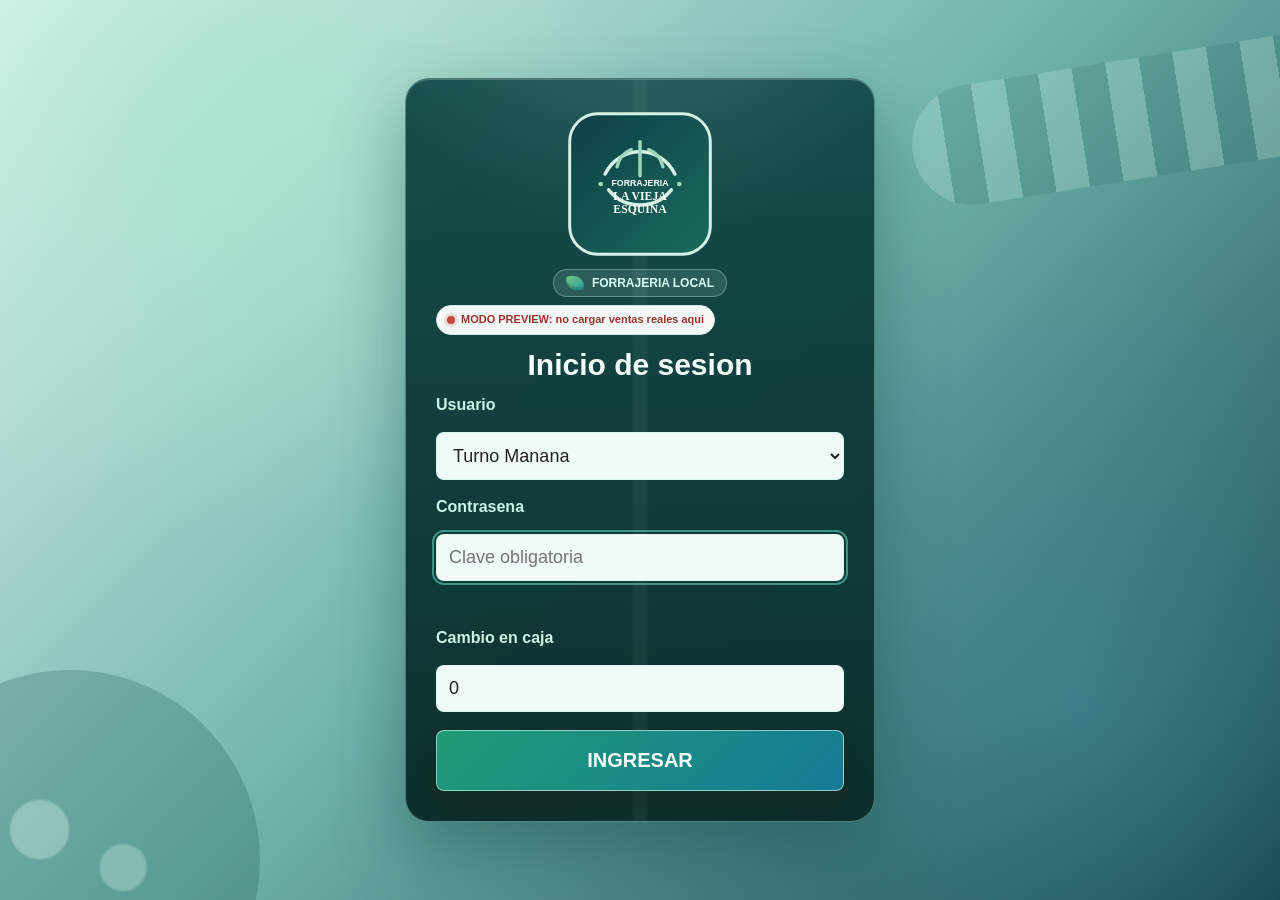
==== commit cd47b64b: "feat: publish POS build 2026.09.17.2" ====
--- a/index.html
+++ b/index.html
@@ -19,7 +19,7 @@
       }
     })();
   </script>
-  <link rel="stylesheet" href="styles.css?v=suppliers-costs-20260812-1">
+  <link rel="stylesheet" href="styles.css?v=pos-20260917-2">
 </head>
 <body>
 <audio id="cashSound" src="assets/cash_register.mp3" preload="auto"></audio>
@@ -33,12 +33,11 @@
     <label>Usuario</label>
     <select id="loginUser" autocomplete="off">
       <option value="admin">admin</option>
-      <option value="dev">dev</option>
       <option value="turno_manana" selected>turno_manana</option>
       <option value="turno_tarde">turno_tarde</option>
     </select>
     <label>Contrasena</label>
-    <input id="loginPass" type="password" autofocus autocomplete="new-password" inputmode="numeric" name="login_pin" placeholder="Clave obligatoria">
+    <input id="loginPass" type="password" autofocus autocomplete="new-password" name="login_pin" placeholder="Clave obligatoria">
     <div id="loginStatus" class="login-status" aria-live="polite"></div>
     <div class="login-two login-auto-work">
       <div>
@@ -145,8 +144,18 @@
             <small id="barcodeStatus">Escanee un producto para agregarlo automaticamente.</small>
           </label>
           <div id="basketItems" class="mini-list ticket-items"></div>
+          <section id="ticketDiscountBox" class="ticket-discount-box" aria-label="Descuento del ticket">
+            <span>Descuento</span>
+            <div class="ticket-discount-modes" role="group" aria-label="Tipo de descuento">
+              <button type="button" class="active" data-ticket-discount-type="percent">%</button>
+              <button type="button" data-ticket-discount-type="fixed">$</button>
+            </div>
+            <input id="ticketDiscountValue" inputmode="decimal" placeholder="0" aria-label="Valor del descuento">
+            <b id="ticketDiscountAmount">- $ 0,00</b>
+            <button id="clearTicketDiscountBtn" type="button" aria-label="Quitar descuento">×</button>
+          </section>
           <div id="basketRoundingSummary" class="ticket-rounding-summary hidden">
-            <div><span>Subtotal</span><b id="basketSubtotal">$ 0,00</b></div>
+            <div><span>Subtotal luego del descuento</span><b id="basketSubtotal">$ 0,00</b></div>
             <div><span>Redondeo hacia abajo</span><b id="basketRoundingAdjustment">$ 0,00</b></div>
           </div>
           <div class="ticket-total"><span>Total</span><b id="basketTotal">$ 0,00</b></div>
@@ -214,15 +223,14 @@
           <div class="product-modal-icon" id="productModalIcon"></div>
           <h2 id="productModalTitle">Producto</h2>
           <input id="productPriceInput" type="hidden">
+          <div id="productEntryMode" class="product-entry-mode" role="group" aria-label="Forma de ingresar la cantidad">
+            <button type="button" class="active" data-product-entry-mode="quantity">Cantidad</button>
+            <button type="button" data-product-entry-mode="money">Cantidad en pesos</button>
+          </div>
           <label id="productQuantityLabel">Cantidad
             <input id="productQuantityInput" inputmode="decimal" placeholder="Ingrese cantidad">
           </label>
-          <div id="productWeightQuick" class="product-weight-quick hidden" aria-label="Pesos frecuentes">
-            <button type="button" data-product-weight="0.25">250 g</button>
-            <button type="button" data-product-weight="0.5">500 g</button>
-            <button type="button" data-product-weight="0.75">750 g</button>
-            <button type="button" data-product-weight="1">1 kg</button>
-          </div>
+          <div id="productWeightQuick" class="product-weight-quick hidden" aria-label="Cantidades frecuentes"></div>
           <small id="productQuantityHelp" class="modal-note"></small>
           <div class="modal-total"><span>Total</span><b id="productModalTotal">$ 0,00</b></div>
           <div class="modal-actions">
@@ -439,6 +447,11 @@
           <section id="dailyClosureFormBox" class="report-box close-form-box">
             <h2>Nuevo cierre</h2>
             <form id="closureForm" class="close-form">
+              <div class="closure-expected-money">
+                <span>Dinero que deberia haber</span>
+                <b id="closureExpectedMoney">$ 0,00</b>
+                <small id="closureExpectedMoneyBreakdown">Efectivo esperado + QR esperado</small>
+              </div>
               <div class="closure-count-grid">
                 <label>Efectivo contado
                   <input id="countedCash" placeholder="Ingrese el contado" inputmode="decimal">
@@ -580,6 +593,15 @@
             <canvas id="metricsShiftChart" height="150"></canvas>
           </section>
         </section>
+        <section class="report-box metrics-weather-card">
+          <div class="metric-panel-head">
+            <div><h3>Ventas y clima</h3><p>Seguimiento horario y resumen diario de 06:00 a 22:00</p></div>
+            <button id="weatherLocationBtn" type="button">Usar ubicacion de esta PC</button>
+          </div>
+          <div id="metricsWeatherStatus" class="metrics-weather-status"></div>
+          <div id="metricsWeatherPerformance" class="metrics-weather-performance"></div>
+          <small class="weather-attribution">Datos meteorologicos: <a href="https://open-meteo.com/" target="_blank" rel="noopener">Open-Meteo</a></small>
+        </section>
       </section>
 
       <section class="metrics-layer metrics-products-layer">
@@ -783,6 +805,7 @@
       </section>
       <section id="monthlySummary" class="balance-kpi-grid"></section>
       <section id="monthlyReport" class="balance-insight-strip"></section>
+      <section id="balanceWeeklyInsights" class="report-box balance-weekly-insights"></section>
       <section class="balance-workspace">
         <section class="report-box balance-calendar-box">
           <div class="balance-panel-heading">
@@ -815,6 +838,7 @@
             </label>
             <button class="big danger">Guardar gasto</button>
           </form>
+          <div id="balanceRecurringRules" class="balance-recurring-rules"></div>
         </details>
       </section>
       <section class="report-box balance-history-box">
@@ -967,7 +991,7 @@
               <div class="purchase-line-actions"><button id="purchaseCreateProductBtn" type="button">+ Crear nuevo producto</button><button id="purchaseAddLineBtn" class="primary" type="button">+ Agregar linea</button></div>
             </div>
             <div class="purchase-line-head" aria-hidden="true">
-              <span>Producto</span><span>Descripcion / codigo proveedor</span><span>Paquetes</span><span>Contenido</span><span>Unidad compra</span><span>Bonif.</span><span>Costo por paquete</span><span>Total / costo unitario</span><span></span>
+              <span>Producto</span><span>Descripcion / codigo proveedor</span><span>Paquetes</span><span>Contenido</span><span>Unidad compra</span><span>Bonif.</span><span>Costo por paquete</span><span>Desc. item</span><span>Total / costo unitario</span><span></span>
             </div>
             <div id="purchaseLinesEditor" class="purchase-lines-editor"></div>
           </section>
@@ -982,6 +1006,7 @@
             </div>
             <div class="purchase-calculated-totals">
               <div><span>Subtotal productos</span><b id="purchaseSubtotal">$ 0</b></div>
+              <div><span>Descuentos por producto</span><b id="purchaseLineDiscountTotal">$ 0</b></div>
               <div><span>Ajustes netos</span><b id="purchaseAdjustmentsTotal">$ 0</b></div>
               <div class="purchase-grand-total"><span>Total calculado</span><b id="purchaseGrandTotal">$ 0</b></div>
               <div id="purchaseInvoiceVarianceRow" class="purchase-invoice-variance hidden"><span>Diferencia con factura</span><b id="purchaseInvoiceVariance">$ 0</b></div>
@@ -1038,6 +1063,18 @@
             <input id="stockBarcodeInput" autocomplete="off" inputmode="none" placeholder="Scanner listo">
             <small id="stockBarcodeStatus">Scanner listo</small>
           </label>
+          <section id="stockValueDashboard" class="stock-value-dashboard" aria-label="Valores del stock en tienda">
+            <article title="Suma solamente el costo real conocido del stock actual; no estima productos sin costo.">
+              <span>Stock a costo conocido</span>
+              <b id="stockKnownCostValue">$ 0</b>
+              <small id="stockKnownCostCoverage">Sin productos con costo</small>
+            </article>
+            <article class="sale-value" title="Stock disponible multiplicado por el precio de venta actual.">
+              <span>Valor total de venta</span>
+              <b id="stockRetailValue">$ 0</b>
+              <small id="stockRetailCoverage">Sin productos con precio</small>
+            </article>
+          </section>
           <div class="stock-filters">
             <div class="stock-view-tabs" role="tablist" aria-label="Vista de inventario">
               <button type="button" data-stock-view="store" class="active">En la tienda</button>
@@ -1138,25 +1175,284 @@
       </div>
     </section>
 
-    <section id="tabActividad" class="tab-page hidden activity-page">
-      <div class="section-title">
-        <div>
-          <p>Inspeccion dev</p>
-          <h1>Actividad</h1>
-        </div>
-        <span class="soft-pill">Solo developer</span>
-      </div>
-      <section id="activitySummary" class="metrics-cards activity-summary"></section>
-      <section class="report-box activity-box">
-        <div class="activity-head">
+    <section id="tabMercadoLibre" class="tab-page hidden ml-page" data-title="Mercado Libre">
+      <section class="ml-command-bar report-box">
+        <div class="ml-command-copy">
+          <span class="ml-eyebrow">CANAL ONLINE · SOLO ADMINISTRACION</span>
+          <h1>Mercado Libre</h1>
+          <p>Investiga, prepara y revisa publicaciones sin tocar los precios ni el stock operativo de Caja.</p>
+        </div>
+        <div class="ml-command-actions">
+          <div id="mlConnectionStatus" class="ml-connection-status is-offline"><span></span><b>Sin configurar</b></div>
+          <button id="mlConfigureBtn" type="button">Configurar cuenta</button>
+          <button id="mlDiscoverBtn" class="primary" type="button">Evaluar productos</button>
+        </div>
+      </section>
+
+      <nav id="mlWorkflowTabs" class="ml-workflow-tabs" aria-label="Flujo de Mercado Libre">
+        <button class="active" type="button" data-ml-view="summary">Resumen</button>
+        <button type="button" data-ml-view="candidates">Candidatos <b id="mlCountCandidates">0</b></button>
+        <button type="button" data-ml-view="review">En revision <b id="mlCountReview">0</b></button>
+        <button type="button" data-ml-view="ready">Listos para publicar <b id="mlCountReady">0</b></button>
+        <button type="button" data-ml-view="published">Publicados <b id="mlCountPublished">0</b></button>
+        <button type="button" data-ml-view="problems">Problemas <b id="mlCountProblems">0</b></button>
+      </nav>
+
+      <section id="mlSummaryPanel" class="ml-summary-panel">
+        <div id="mlSummaryCards" class="ml-summary-grid"></div>
+        <div class="ml-summary-columns">
+          <section class="report-box ml-attention-card">
+            <div class="panel-head"><div><h2>Atencion requerida</h2><p>Decisiones y datos que bloquean publicaciones.</p></div></div>
+            <div id="mlAttentionList" class="ml-attention-list"></div>
+          </section>
+          <section class="report-box ml-policy-card">
+            <div class="panel-head"><div><h2>Reglas de seguridad</h2><p>El canal online siempre queda bajo control humano.</p></div></div>
+            <ul>
+              <li>Ninguna publicacion sale sin la accion explicita <b>PUBLICAR</b>.</li>
+              <li>El costo cero se considera <b>COSTO DESCONOCIDO</b>.</li>
+              <li>Kg y litros no se convierten en paquetes cerrados.</li>
+              <li>El stock online usa un limite propio y nunca expone todo el stock fisico.</li>
+              <li>Las fotos de competidores solo sirven para investigar; nunca se reutilizan.</li>
+            </ul>
+          </section>
+        </div>
+      </section>
+
+      <section id="mlListPanel" class="report-box ml-list-panel hidden">
+        <div class="ml-list-toolbar">
           <div>
-            <h2>Registro de cambios</h2>
-            <p>Ventas, cierres, gastos, produccion, usuarios, retiros, ediciones y borrados.</p>
-          </div>
-          <span class="activity-hint">Incidentes raros se marcan en color</span>
-        </div>
-        <div id="auditList" class="activity-list"></div>
-      </section>
+            <h2 id="mlListTitle">Candidatos</h2>
+            <p id="mlListSubtitle">Productos detectados para evaluar.</p>
+          </div>
+          <label class="ml-search-field">Buscar
+            <input id="mlSearchInput" type="search" placeholder="Producto, marca, categoria o ID ML">
+          </label>
+          <label>Ordenar
+            <select id="mlSortSelect">
+              <option value="priority">Prioridad</option>
+              <option value="score">Puntaje</option>
+              <option value="stock">Stock fisico</option>
+              <option value="price">Precio</option>
+              <option value="updated">Ultima actividad</option>
+            </select>
+          </label>
+        </div>
+        <div class="ml-table-head" aria-hidden="true">
+          <span>Producto</span><span>Evaluacion</span><span>Inventario ML</span><span>Estado</span><span>Acciones</span>
+        </div>
+        <div id="mlCandidateList" class="ml-candidate-list"></div>
+      </section>
+
+      <div id="mlConfigModal" class="modal hidden" role="dialog" aria-modal="true" aria-labelledby="mlConfigTitle">
+        <form id="mlConfigForm" class="modal-card ml-config-card" autocomplete="off">
+          <button id="mlCloseConfigBtn" class="modal-close" type="button" aria-label="Cerrar">×</button>
+          <span class="ml-eyebrow">CONEXION OFICIAL OAUTH 2.0</span>
+          <h2 id="mlConfigTitle">Cuenta de Mercado Libre</h2>
+          <p class="modal-note">Crea una aplicacion en Mercado Libre Developers y registra exactamente la URL de retorno indicada. El secreto y los tokens se cifran para este usuario de Windows y no entran en el respaldo ni en GitHub.</p>
+          <div class="ml-config-grid">
+            <label>App ID
+              <input id="mlAppId" required inputmode="numeric" placeholder="ID de la aplicacion">
+            </label>
+            <label>Secret Key
+              <input id="mlClientSecret" type="password" placeholder="Dejar vacio para conservar el actual">
+            </label>
+            <label class="ml-config-wide">Redirect URI registrada
+              <input id="mlRedirectUri" required value="http://127.0.0.1:4174/api/ml/oauth/callback">
+            </label>
+            <label>Gemini API key (opcional)
+              <input id="mlGeminiApiKey" type="password" placeholder="Dejar vacio para conservar la actual">
+            </label>
+            <label>Modelo del asistente
+              <input id="mlGeminiModel" value="gemini-2.5-flash" placeholder="gemini-2.5-flash">
+            </label>
+            <p class="ml-config-wide ml-config-note">La IA solo prepara borradores y alertas. Nunca recibe tokens de Mercado Libre, nunca publica y nunca cambia precios o stock.</p>
+          </div>
+          <div id="mlConfigFeedback" class="msg hidden"></div>
+          <div class="modal-actions">
+            <button id="mlRefreshConnectionBtn" type="button">Actualizar estado</button>
+            <button class="primary" type="submit">Guardar credenciales</button>
+            <button id="mlConnectBtn" class="success" type="button">Conectar cuenta</button>
+          </div>
+        </form>
+      </div>
+
+      <div id="mlReviewModal" class="modal hidden" role="dialog" aria-modal="true" aria-labelledby="mlReviewTitle">
+        <div class="modal-card ml-review-card">
+          <button id="mlCloseReviewBtn" class="modal-close" type="button" aria-label="Cerrar">×</button>
+          <div class="ml-review-head">
+            <div><span id="mlReviewState" class="ml-state-pill">DISCOVERED</span><h2 id="mlReviewTitle">Revision de producto</h2><p id="mlReviewMeta"></p></div>
+            <div id="mlReviewScore" class="ml-score-ring">0</div>
+          </div>
+          <div class="ml-review-layout">
+            <section class="ml-decision-panel">
+              <div class="ml-panel-title"><span>1</span><div><h3>Decisiones del administrador</h3><p>Estas son las decisiones comerciales que la aplicacion no toma sola.</p></div></div>
+              <div class="ml-decision-grid">
+                <label>Decision
+                  <select id="mlDecision">
+                    <option value="PENDING">Todavia no decidir</option>
+                    <option value="APPROVE">Publicar: si</option>
+                    <option value="REJECT">Publicar: no</option>
+                    <option value="PAUSE">Pausar evaluacion</option>
+                  </select>
+                </label>
+                <label>Precio de venta ML
+                  <input id="mlSellingPrice" inputmode="decimal" placeholder="Sin definir">
+                </label>
+                <label>Formato de venta
+                  <select id="mlOfferType"><option value="individual">Individual</option><option value="multipack">Pack / multipack</option></select>
+                </label>
+                <label id="mlPackUnitsLabel">Unidades por pack
+                  <input id="mlPackUnits" type="number" min="1" step="1" value="1">
+                </label>
+                <label>Estado del envase
+                  <select id="mlPackagingStatus">
+                    <option value="unknown">Sin confirmar</option>
+                    <option value="sealed">Cerrado / sellado</option>
+                    <option value="fractional">Fraccionado</option>
+                    <option value="mixed">Mixto</option>
+                  </select>
+                </label>
+                <label class="ml-check-label"><input id="mlPackagingConfirmed" type="checkbox"> Confirmo fisicamente el envase</label>
+                <label>Limite reservado para ML
+                  <input id="mlMaxStock" type="number" min="0" step="1" value="0">
+                </label>
+                <label>Reservado por pedidos ML
+                  <input id="mlReservedStock" type="number" min="0" step="1" value="0">
+                </label>
+              </div>
+              <div id="mlStockEquation" class="ml-stock-equation"></div>
+              <div class="ml-review-actions">
+                <button id="mlSaveReviewBtn" type="button">Guardar decisiones</button>
+                <button id="mlResearchBtn" class="primary" type="button">Investigar en Mercado Libre</button>
+                <button id="mlApproveBtn" class="success" type="button">Aprobar propuesta</button>
+              </div>
+            </section>
+
+            <section class="ml-agent-panel">
+              <div class="ml-panel-title"><span>2</span><div><h3>Preparado por el asistente</h3><p>Solo usa datos del POS, informacion oficial y resultados de investigacion.</p></div></div>
+              <div id="mlResearchSummary" class="ml-research-summary"></div>
+              <div id="mlIssuesList" class="ml-issues-list"></div>
+              <div class="ml-ai-action"><div><b>Asistente IA</b><span id="mlAiStatus">No configurado</span></div><button id="mlAiAssistBtn" type="button">Preparar borrador con IA</button></div>
+              <label>Titulo optimizado
+                <input id="mlListingTitle" maxlength="60" placeholder="Titulo de la publicacion">
+              </label>
+              <label>Categoria Mercado Libre
+                <div class="ml-inline-control"><input id="mlCategoryId" placeholder="Ej: MLA..." maxlength="20"><button id="mlPredictCategoryBtn" type="button">Predecir</button></div>
+                <small id="mlCategoryName">Sin categoria confirmada</small>
+              </label>
+              <div class="ml-three-fields">
+                <label>Tipo de publicacion<select id="mlListingType"><option value="gold_special">Clasica</option><option value="gold_pro">Premium</option><option value="free">Gratuita</option></select></label>
+                <label>Peso facturable (g)<input id="mlBillableWeight" type="number" min="1" step="1" placeholder="No inferir"></label>
+                <label>Precio minimo viable<input id="mlMinimumPrice" readonly placeholder="Costo desconocido"></label>
+              </div>
+              <label>Descripcion en texto plano
+                <textarea id="mlDescription" rows="7" maxlength="50000" placeholder="Descripcion preparada con datos verificables"></textarea>
+              </label>
+              <section class="ml-attributes-section">
+                <div class="ml-section-head"><div><h3>Atributos de la categoria</h3><p>Los obligatorios se consultan en vivo; no estan hardcodeados.</p></div><button id="mlLoadRequirementsBtn" type="button">Cargar requisitos</button></div>
+                <div id="mlAttributesList" class="ml-attributes-list"></div>
+              </section>
+              <section class="ml-images-section">
+                <div class="ml-section-head"><div><h3>Fotos propias</h3><p>Sube fotos propias o autorizadas y ordenalas. Nunca se copian imagenes de competidores.</p></div><label class="button-like">Agregar fotos<input id="mlImageInput" type="file" accept="image/jpeg,image/png,image/webp" multiple hidden></label></div>
+                <div id="mlImagesList" class="ml-images-list"></div>
+              </section>
+              <div class="ml-package-checklist">
+                <h3>Checklist de preparacion</h3>
+                <div id="mlPackageChecklist"></div>
+              </div>
+              <div class="ml-review-actions right">
+                <button id="mlPrepareBtn" class="primary" type="button">Preparar publicacion final</button>
+                <button id="mlOpenPreviewBtn" class="success" type="button">Ver vista final</button>
+              </div>
+            </section>
+          </div>
+        </div>
+      </div>
+
+      <div id="mlPreviewModal" class="modal hidden" role="dialog" aria-modal="true" aria-labelledby="mlPreviewTitle">
+        <div class="modal-card ml-preview-card">
+          <button id="mlClosePreviewBtn" class="modal-close" type="button" aria-label="Cerrar">×</button>
+          <span class="ml-eyebrow">CONTROL FINAL OBLIGATORIO</span>
+          <h2 id="mlPreviewTitle">Vista previa de publicacion</h2>
+          <div id="mlFinalPreview" class="ml-final-preview"></div>
+          <div class="ml-publish-confirm">
+            <label><input id="mlPublishReviewed" type="checkbox"> Revise titulo, fotos, categoria, atributos, precio y cantidad.</label>
+            <label>Escriba <b>PUBLICAR</b> para habilitar el envio
+              <input id="mlPublishPhrase" autocomplete="off" placeholder="PUBLICAR">
+            </label>
+            <button id="mlPublishBtn" class="big success" type="button" disabled>PUBLICAR</button>
+          </div>
+        </div>
+      </div>
+    </section>
+
+    <section id="tabConteos" class="tab-page hidden stock-count-page">
+      <header class="stock-count-header">
+        <div><span>CONTROL DE INVENTARIO</span><h1>Conteos de stock</h1><p>Misiones breves para mantener cantidades y precios bajo control.</p></div>
+        <strong id="stockCountDeadlineBadge">Cargando ciclo...</strong>
+      </header>
+      <section id="stockCountSummary" class="stock-count-summary" aria-label="Resumen de conteos"></section>
+      <section class="stock-count-workspace">
+        <section class="report-box stock-count-missions-box">
+          <div class="stock-count-panel-head"><div><h2>Misiones pendientes</h2><p>Cuente lo que hay y confirme el precio exhibido.</p></div><div class="stock-count-panel-actions"><span id="stockCountMissionTotal">0</span><button id="stockCountRequestMissionBtn" type="button">+ Otra mision</button></div></div>
+          <div id="stockCountMissionList" class="stock-count-mission-list"></div>
+        </section>
+        <aside class="report-box stock-count-progress-box">
+          <div class="stock-count-panel-head"><div><h2>Conteo mensual</h2><p>Cada mision completada suma al progreso.</p></div></div>
+          <div id="stockCountMonthlyProgress" class="stock-count-monthly-progress"></div>
+          <div id="stockCountMyActivity" class="stock-count-my-activity"></div>
+        </aside>
+      </section>
+      <section id="stockCountAdminArea" class="stock-count-admin-area hidden">
+        <section class="report-box stock-count-review-box">
+          <div class="stock-count-panel-head"><div><h2>Revisiones de inventario</h2><p>Diferencias de cantidad o precio informadas por los conteos.</p></div><span id="stockCountReviewTotal">0</span></div>
+          <div id="stockCountReviewList" class="stock-count-review-list"></div>
+        </section>
+        <section class="report-box stock-count-overdue-box">
+          <div class="stock-count-panel-head"><div><h2>Plazos y cumplimiento</h2><p>Misiones vencidas y actividad del ciclo actual.</p></div></div>
+          <div id="stockCountComplianceList" class="stock-count-compliance-list"></div>
+        </section>
+      </section>
+      <div id="stockCountModal" class="modal hidden" role="dialog" aria-modal="true" aria-labelledby="stockCountModalTitle">
+        <form id="stockCountForm" class="modal-card stock-count-modal-card" autocomplete="off">
+          <button id="closeStockCountModal" class="modal-close" type="button" aria-label="Cerrar">&times;</button>
+          <span class="stock-count-modal-kicker">MISION DE CONTEO</span>
+          <h2 id="stockCountModalTitle">Producto</h2>
+          <div id="stockCountExpected" class="stock-count-expected"></div>
+          <label>Cantidad fisica contada
+            <input id="stockCountActual" inputmode="decimal" placeholder="0" required>
+          </label>
+          <label>Precio exhibido por unidad / kg / litro
+            <input id="stockCountObservedPrice" inputmode="decimal" placeholder="$ 0" required>
+          </label>
+          <label>Nota opcional
+            <textarea id="stockCountNote" rows="2" maxlength="180" placeholder="Ej: mercaderia en deposito"></textarea>
+          </label>
+          <button class="big success" type="submit">Enviar conteo</button>
+        </form>
+      </div>
+      <div id="stockCountReviewModal" class="modal hidden" role="dialog" aria-modal="true" aria-labelledby="stockCountReviewTitle">
+        <form id="stockCountReviewForm" class="modal-card stock-count-review-modal-card" autocomplete="off">
+          <button id="closeStockCountReviewModal" class="modal-close" type="button" aria-label="Cerrar">&times;</button>
+          <span class="stock-count-modal-kicker">REVISION ADMIN</span>
+          <h2 id="stockCountReviewTitle">Revisar diferencia</h2>
+          <input id="stockCountReviewId" type="hidden">
+          <div id="stockCountReviewDetail" class="stock-count-review-detail"></div>
+          <label>Stock fisico definitivo
+            <input id="stockCountFinalStock" inputmode="decimal" required>
+          </label>
+          <label>Precio definitivo exhibido / POS
+            <input id="stockCountFinalPrice" inputmode="decimal" required>
+          </label>
+          <label>Nota de revision
+            <textarea id="stockCountAdminNote" rows="2" maxlength="220" placeholder="Control realizado por admin"></textarea>
+          </label>
+          <div class="modal-actions">
+            <button id="resolveStockCountNoChangeBtn" type="button">Cerrar sin cambios</button>
+            <button class="danger" type="submit">Aplicar correccion</button>
+          </div>
+        </form>
+      </div>
     </section>
 
     <section id="tabUsuarios" class="tab-page hidden users-page">
@@ -1402,6 +1698,14 @@
           </div>
           <div id="devStoreList" class="dev-store-list"></div>
           <div id="exportBox" class="export-box hidden"></div>
+        </section>
+        <section class="report-box dev-panel dev-wide activity-box dev-activity-box">
+          <div class="activity-head">
+            <div><h2>Actividad del sistema</h2><p>Ventas, cierres, gastos, conteos, usuarios, retiros, ediciones y borrados.</p></div>
+            <span class="activity-hint">Solo visible para developer</span>
+          </div>
+          <section id="activitySummary" class="metrics-cards activity-summary"></section>
+          <div id="auditList" class="activity-list"></div>
         </section>
       </section>
       <div id="clearDataModal" class="modal hidden" role="dialog" aria-modal="true">
@@ -1448,6 +1752,7 @@
 <script src="catalog-data.js?v=google-sheet-20260805-2"></script>
 <script src="xlsx-lite.js?v=20260807-1"></script>
 <script src="barcode-labels.js?v=stock-labels-20260811-1"></script>
-<script src="app.js?v=pos-20260829-1"></script>
+  <script src="mercado-libre.js?v=pos-20260917-2"></script>
+  <script src="app.js?v=pos-20260917-2"></script>
 </body>
 </html>
--- a/styles.css
+++ b/styles.css
@@ -5730,6 +5730,40 @@
 @media(max-width:720px){
   .ticket-bottom-grid{grid-template-columns:1fr!important}.sale-detail-summary{grid-template-columns:1fr 1fr}.last-sale-card{grid-template-columns:42px minmax(70px,1fr) auto}.last-sale-card>small,.last-sale-card>.transfer-status{display:none}
 }
+
+/* Operational additions: discounts, amount-based quantities, purchasing and context. */
+#tabCaja .ticket-panel{grid-template-rows:auto auto minmax(190px,1fr) auto auto auto!important}
+#tabCaja .ticket-discount-box{grid-row:4!important}
+#tabCaja .ticket-total{grid-row:5!important}
+#tabCaja .ticket-bottom-grid{grid-row:6!important}
+
+/* Hourly weather context */
+.metrics-weather-status{display:grid!important;grid-template-columns:minmax(0,1fr) auto!important;align-items:center!important}
+.metrics-weather-status .weather-status-summary{display:flex!important;align-items:center!important;gap:9px!important;min-width:0}
+.weather-hour-strip{grid-column:1/-1;display:grid;grid-template-columns:repeat(17,minmax(24px,1fr));gap:3px;min-width:0;padding-top:4px}
+.weather-hour-strip>span{display:grid;grid-template-rows:auto auto;place-items:center;min-height:38px;padding:3px 2px;border:1px solid #dbe6e2;border-radius:6px;background:#eef3f1;color:#4e6861;font-size:12px;line-height:1}
+.weather-hour-strip>span b{font-size:8px!important;color:#5f756f!important}
+.weather-hour-strip>span.soleado{background:#fff4c7;border-color:#ead57e;color:#8d6900}
+.weather-hour-strip>span.nublado,.weather-hour-strip>span.niebla{background:#e7ecec;border-color:#cdd8d7;color:#566969}
+.weather-hour-strip>span.lluvioso{background:#d8ebf6;border-color:#a8cee2;color:#176784}
+.weather-hour-strip>span.tormenta{background:#e8dff3;border-color:#bda8d5;color:#59367e}
+.weather-hour-strip>span.nieve{background:#e9f6fa;border-color:#c1e1eb;color:#397084}
+.weather-event-hours{grid-column:1/-1;display:flex;align-items:center;flex-wrap:wrap;gap:5px 14px;padding-top:2px;color:#58726a;font-size:9px}
+.weather-event-hours span{display:inline!important}.weather-event-hours b{font-size:9px!important;color:#294f46!important}
+@media(max-width:980px){.weather-hour-strip{grid-template-columns:repeat(9,minmax(24px,1fr))}}
+.ticket-discount-box{display:grid;grid-template-columns:auto auto minmax(64px,90px) minmax(80px,auto) 28px;align-items:center;gap:5px;padding:5px 7px;border:1px solid #d8e5e0;border-radius:8px;background:#f7faf9;color:#49675f;font-size:10px;font-weight:900;text-transform:uppercase}
+.ticket-discount-modes{display:grid;grid-template-columns:1fr 1fr;gap:2px}.ticket-discount-modes button,.ticket-discount-box>button{height:28px!important;min-height:28px!important;margin:0!important;padding:2px 7px!important;border-radius:6px!important;font-size:12px!important;font-weight:950!important}.ticket-discount-modes button.active{background:#287c5d!important;color:#fff!important}.ticket-discount-box input{height:30px!important;min-height:30px!important;margin:0!important;padding:3px 6px!important;font-size:13px!important;font-weight:900!important}.ticket-discount-box>b{justify-self:end;color:#a33c34;font-size:13px;white-space:nowrap}.ticket-discount-box>button{padding:0!important;background:#eee5e3!important;color:#8d3a33!important}
+.product-entry-mode{display:grid;grid-template-columns:1fr 1fr;gap:5px}.product-entry-mode button{min-height:38px!important;margin:0!important;padding:5px 8px!important;border:1px solid #bad0c8!important;background:#f2f7f5!important;color:#3b6157!important;font-weight:900!important}.product-entry-mode button.active{border-color:#267d5c!important;background:#dff2e9!important;color:#135d43!important}
+.closure-expected-money{display:grid;gap:2px;padding:11px 13px;border:2px solid #4aa879;border-radius:10px;background:#eaf8f0}.closure-expected-money span{color:#285d4e;font-size:10px;font-weight:950;text-transform:uppercase}.closure-expected-money b{color:#0d6946;font-size:30px;line-height:1.05}.closure-expected-money small{color:#52746a;font-size:10px;font-weight:800}
+#tabProveedores.suppliers-page{grid-template-rows:auto auto auto minmax(0,1fr)!important}
+.purchase-line-head,.purchase-line-row{grid-template-columns:minmax(180px,1.25fr) minmax(150px,1fr) 82px 82px 105px 72px 118px 95px minmax(150px,.9fr) 31px!important;min-width:1180px!important}
+.balance-kpi.primary{background:#176b4f!important;border-color:#0f5c42!important}.balance-kpi.primary span,.balance-kpi.primary small{color:#e9fff6!important}.balance-kpi.primary b{color:#fff!important;text-shadow:0 1px 1px rgba(0,0,0,.18)}
+.balance-delete-button{background:#f5dfdc!important;color:#973b34!important}
+.balance-recurring-rules{display:grid;gap:5px;padding:0 11px 11px}.balance-recurring-rules h3{margin:2px 0;color:#345c52;font-size:12px}.balance-recurring-rules>div{display:flex;align-items:center;justify-content:space-between;gap:7px;padding:7px;border:1px solid #e4cfcc;border-radius:7px;background:#fff8f7}.balance-recurring-rules span{display:grid;gap:1px}.balance-recurring-rules b{color:#623c37;font-size:11px}.balance-recurring-rules small{color:#7c6a66;font-size:9px}.balance-recurring-rules button{min-height:30px!important;margin:0!important;padding:4px 8px!important;background:#f0d4d0!important;color:#92372f!important;font-size:10px!important}
+.balance-weekly-insights{display:grid;gap:8px!important}.balance-weekly-head{display:flex;align-items:center;justify-content:space-between;gap:12px}.balance-weekly-head h2{margin:0;color:#183f37;font-size:17px}.balance-weekly-head p{margin:2px 0 0;color:#688079;font-size:10px}.balance-weekly-head>strong{display:grid;justify-items:end;color:#176b4f;font-size:23px}.balance-weekly-head>strong.negative{color:#a43830}.balance-weekly-head>strong small{font-size:9px}.balance-weekly-current,.balance-weekly-records{display:grid;grid-template-columns:repeat(5,minmax(0,1fr));gap:6px}.balance-weekly-current span,.balance-weekly-records>div{display:grid;gap:2px;padding:7px 9px;border:1px solid #dce7e3;border-radius:8px;background:#f8fbfa;color:#617871;font-size:9px;font-weight:900;text-transform:uppercase}.balance-weekly-current b,.balance-weekly-records b{color:#214f44;font-size:14px}.balance-weekly-records{grid-template-columns:repeat(4,minmax(0,1fr))}.balance-weekly-records small{color:#71847f;font-size:8px;text-transform:none}
+#tabBalance .balance-day b i.balance-weather-badge{margin-left:auto!important;background:#e5f0f8!important;color:#1f6688!important;font-size:13px!important}.balance-weather-badge+ i{margin-left:0!important}
+.metrics-weather-card{display:grid;gap:8px}.metrics-weather-card .metric-panel-head>button{min-height:34px!important;margin:0!important;padding:5px 10px!important;font-size:11px!important}.metrics-weather-status{display:flex;align-items:center;justify-content:space-between;gap:12px;padding:8px 10px;border:1px solid #dce8e4;border-radius:9px;background:#f6faf8}.metrics-weather-status>div{display:flex;align-items:center;gap:9px}.metrics-weather-status span:not(.weather-symbol){display:grid;gap:2px}.metrics-weather-status b{color:#214f44;font-size:13px}.metrics-weather-status small{color:#627a73;font-size:10px}.metrics-weather-status>strong{color:#35705e;font-size:11px}.weather-symbol{font-size:28px}.metrics-weather-performance{display:grid;grid-template-columns:1fr 1fr;gap:8px}.metrics-weather-performance section{min-width:0}.metrics-weather-performance h4{margin:0 0 4px;color:#365e54;font-size:11px}.metrics-weather-performance table{width:100%;border-collapse:collapse;font-size:10px}.metrics-weather-performance th,.metrics-weather-performance td{padding:5px 6px;border-bottom:1px solid #e2ebe7;text-align:right}.metrics-weather-performance th:first-child,.metrics-weather-performance td:first-child{text-align:left}.weather-attribution{color:#6e817c;font-size:9px}.weather-attribution a{color:#276d59}
+@media(max-width:850px){.ticket-discount-box{grid-template-columns:auto auto 1fr auto}.ticket-discount-box>button{display:none}.balance-weekly-current,.balance-weekly-records,.metrics-weather-performance{grid-template-columns:1fr 1fr}}
 
 /* 2026-08-06 legibility and daily closing pass */
 #appView>.topbar{
@@ -6827,3 +6861,104 @@
 #tabMetricas .metrics-inventory-grid .metrics-data-table{max-height:330px!important}
 @media(max-width:1080px){#tabMetricas .metrics-global-controls{grid-template-columns:repeat(4,minmax(120px,1fr))!important}#tabMetricas .metrics-kpi-grid{grid-template-columns:repeat(3,minmax(0,1fr))!important}}
 @media(max-width:760px){#tabCaja .ticket-payment-choices{grid-template-columns:repeat(3,minmax(0,1fr))!important}#tabMetricas .metrics-global-controls,#tabMetricas .metrics-kpi-grid{grid-template-columns:1fr 1fr!important}#tabCierres .closure-history-box{height:min(58vh,520px)!important}}
+
+/* Mercado Libre: isolated administrator workflow. */
+#tabMercadoLibre{display:grid;gap:12px;align-content:start;color:#203631}
+#tabMercadoLibre.hidden{display:none!important}
+#tabMercadoLibre .report-box{border:1px solid #d6e0dc;border-radius:12px;background:#fff;box-shadow:0 5px 18px rgba(24,61,52,.06)}
+.ml-command-bar{display:flex;align-items:center;justify-content:space-between;gap:22px;padding:15px 18px!important;border-left:6px solid #ffe600!important;background:linear-gradient(110deg,#fff 0%,#fff 72%,#fffde7 100%)!important}
+.ml-command-copy{min-width:0}.ml-command-copy h1{margin:2px 0 3px;font-size:26px;color:#24352f}.ml-command-copy p{margin:0;color:#61726d;font-size:13px}
+.ml-eyebrow{display:block;color:#5d6e69;font-size:10px;font-weight:950;letter-spacing:.12em}
+.ml-command-actions{display:flex;align-items:center;justify-content:flex-end;gap:8px;flex-wrap:wrap}
+.ml-connection-status{display:flex;align-items:center;gap:7px;min-height:36px;padding:7px 10px;border:1px solid #d8e0dd;border-radius:8px;background:#f5f8f7;color:#5c6b67;font-size:11px;white-space:nowrap}
+.ml-connection-status span{width:9px;height:9px;border-radius:50%;background:#87938f;box-shadow:0 0 0 3px rgba(135,147,143,.15)}
+.ml-connection-status.is-online{background:#eefaf3;color:#176441;border-color:#b9dfc8}.ml-connection-status.is-online span{background:#1e9b5e;box-shadow:0 0 0 3px rgba(30,155,94,.15)}
+.ml-connection-status.is-pending{background:#fff8e4;color:#765515;border-color:#ebd18e}.ml-connection-status.is-pending span{background:#d99b18}
+.ml-connection-status.is-error{background:#fff1ef;color:#9c352e;border-color:#ebc1bd}.ml-connection-status.is-error span{background:#bd4038}
+.ml-workflow-tabs{display:flex;gap:5px;overflow-x:auto;padding:4px;border:1px solid #d6e0dc;border-radius:11px;background:#eaf0ed}
+.ml-workflow-tabs button{display:flex;align-items:center;;justify-content:center;gap:7px;min-height:39px;padding:7px 13px;background:transparent;color:#38554d;border:1px solid transparent;border-radius:8px;font-size:12px;white-space:nowrap}
+.ml-workflow-tabs button b{display:grid;place-items:center;min-width:22px;height:20px;padding:0 5px;border-radius:10px;background:#d3dfdb;color:#315249;font-size:10px}
+.ml-workflow-tabs button.active{background:#fff;color:#173f37;border-color:#c8d8d2;box-shadow:0 2px 7px rgba(26,67,57,.08)}.ml-workflow-tabs button.active b{background:#ffe600;color:#3e3900}
+.ml-summary-panel{display:grid;gap:12px}.ml-summary-grid{display:grid;grid-template-columns:repeat(7,minmax(120px,1fr));gap:8px}
+.ml-summary-card{display:grid;grid-template-rows:auto auto 1fr;gap:3px;min-height:108px;padding:12px;border:1px solid #d9e3df;border-top:4px solid #82958e;border-radius:11px;background:#fff}
+.ml-summary-card span{color:#61736d;font-size:10px;font-weight:900;text-transform:uppercase;letter-spacing:.05em}.ml-summary-card b{color:#1c3e36;font-size:27px}.ml-summary-card small{align-self:end;color:#6c7d78;font-size:10px;line-height:1.3}
+.ml-summary-card.good{border-top-color:#2d9361}.ml-summary-card.warn{border-top-color:#d49418;background:#fffdf7}.ml-summary-card.bad{border-top-color:#bd463e;background:#fff9f8}
+.ml-summary-columns{display:grid;grid-template-columns:minmax(0,1.25fr) minmax(300px,.75fr);gap:12px}.ml-attention-card,.ml-policy-card{padding:14px!important}
+.ml-attention-list{display:grid;gap:6px;margin-top:10px}.ml-attention-list>button{display:flex;align-items:center;justify-content:space-between;gap:12px;padding:9px 10px;background:#f5f8f7;color:#284d44;border:1px solid #dce6e2;text-align:left}.ml-attention-list>button span{display:grid;gap:2px}.ml-attention-list small{color:#9c4a35;font-size:10px}.ml-attention-list strong{color:#2c6d59;font-size:11px}
+.ml-policy-card ul{display:grid;gap:8px;margin:12px 0 0;padding-left:19px;color:#526a63;font-size:12px;line-height:1.35}.ml-policy-card li::marker{color:#d6b500}
+.ml-list-panel{padding:14px!important;min-width:0}.ml-list-toolbar{display:grid;grid-template-columns:minmax(250px,1fr) minmax(250px,.65fr) minmax(150px,.25fr);gap:10px;align-items:end;margin-bottom:10px}.ml-list-toolbar h2{margin:0 0 2px;font-size:20px}.ml-list-toolbar p{margin:0;color:#6b7c77;font-size:11px}.ml-list-toolbar label{margin:0;font-size:10px;text-transform:uppercase;color:#5e746d}.ml-list-toolbar input,.ml-list-toolbar select{min-height:38px;padding:8px 10px;text-transform:none;font-size:12px}
+.ml-table-head,.ml-candidate-row{display:grid;grid-template-columns:minmax(230px,1.5fr) minmax(190px,1fr) minmax(180px,.9fr) minmax(130px,.65fr) minmax(190px,.85fr);gap:10px;align-items:center}.ml-table-head{padding:5px 11px;color:#657872;font-size:9px;font-weight:950;text-transform:uppercase;letter-spacing:.08em}
+.ml-candidate-list{display:grid;gap:6px;max-height:calc(var(--app-height,100vh) - 250px);overflow-y:auto;padding-right:4px}.ml-candidate-row{padding:10px 11px;border:1px solid #dce5e2;border-left:5px solid #869b94;border-radius:10px;background:#fff}.ml-candidate-row.good{border-left-color:#25915c}.ml-candidate-row.warn{border-left-color:#d59a24;background:#fffdf8}.ml-candidate-row.bad{border-left-color:#bd4a42;background:#fff9f8}
+.ml-product-cell,.ml-evaluation-cell,.ml-stock-cell,.ml-state-cell{display:grid;gap:3px;min-width:0}.ml-product-cell b{overflow:hidden;text-overflow:ellipsis;color:#183f36;font-size:14px}.ml-product-cell span,.ml-evaluation-cell span,.ml-state-cell small{overflow:hidden;text-overflow:ellipsis;color:#60756e;font-size:10px}.ml-product-cell small,.ml-evaluation-cell small{color:#7b8c87;font-size:9px}.ml-evaluation-cell>strong{color:#265b4c;font-size:15px}
+.ml-stock-cell{grid-template-columns:repeat(3,minmax(0,1fr));gap:4px}.ml-stock-cell span{display:grid;place-items:center;gap:1px;min-height:46px;padding:4px;border-radius:7px;background:#eef4f2;color:#687a74;font-size:8px;text-align:center}.ml-stock-cell b{color:#1d4e40;font-size:15px}
+.ml-state-cell{justify-items:start}.ml-state-pill{display:inline-flex;align-items:center;min-height:24px;padding:4px 8px;border:1px solid #ccd8d4;border-radius:999px;background:#edf3f1;color:#47655c;font-size:9px;font-weight:950;text-transform:uppercase;letter-spacing:.04em}.ml-state-pill.good{background:#eaf8ef;border-color:#b8ddc6;color:#197044}.ml-state-pill.warn{background:#fff3d4;border-color:#efd18a;color:#815a0a}.ml-state-pill.bad{background:#fff0ee;border-color:#e8bbb7;color:#9d332c}
+.ml-row-actions{display:flex;justify-content:flex-end;gap:4px;flex-wrap:wrap}.ml-row-actions button{min-height:31px;padding:5px 8px;border-radius:7px;background:#e9f0ed;color:#315b50;font-size:9px}.ml-row-actions button.primary{background:#326d96;color:#fff}.ml-row-actions button.success{background:#24784c;color:#fff}
+.ml-config-card{width:min(720px,96vw)!important}.ml-config-grid{display:grid;grid-template-columns:1fr 1fr;gap:10px}.ml-config-wide{grid-column:1/-1}.ml-config-grid label{font-size:12px}.ml-config-grid input{min-height:42px}
+.ml-config-note{margin:-2px 0 3px;color:#6b7c77;font-size:10px;line-height:1.4}
+.ml-review-card{width:min(1400px,97vw)!important;max-height:94vh!important;padding:18px!important;overflow:auto!important}.ml-review-head{display:flex;align-items:center;justify-content:space-between;gap:16px;padding-right:35px;margin-bottom:12px}.ml-review-head h2{margin:6px 0 2px;font-size:25px}.ml-review-head p{margin:0;color:#6a7c76;font-size:11px}.ml-score-ring{display:grid;place-items:center;flex:0 0 66px;width:66px;height:66px;border:7px solid #ffe600;border-radius:50%;background:#fff;color:#23473e;font-size:23px;font-weight:950;box-shadow:inset 0 0 0 1px #d5dfdb}
+.ml-review-layout{display:grid;grid-template-columns:minmax(360px,.72fr) minmax(560px,1.28fr);gap:12px;align-items:start}.ml-decision-panel,.ml-agent-panel{display:grid;gap:10px;padding:14px;border:1px solid #d9e3df;border-radius:12px;background:#fbfdfc}.ml-decision-panel{position:sticky;top:0;background:#f4f9f7}.ml-panel-title{display:flex;align-items:flex-start;gap:9px}.ml-panel-title>span{display:grid;place-items:center;flex:0 0 28px;width:28px;height:28px;border-radius:50%;background:#173f37;color:#fff;font-weight:950}.ml-panel-title h3{margin:1px 0 2px;color:#1d453b;font-size:16px}.ml-panel-title p{margin:0;color:#6b7d77;font-size:10px}
+.ml-decision-grid{display:grid;grid-template-columns:1fr 1fr;gap:8px}.ml-decision-grid label,.ml-agent-panel>label,.ml-three-fields label{margin:0;color:#445d56;font-size:11px}.ml-decision-grid input,.ml-decision-grid select,.ml-agent-panel input,.ml-agent-panel select,.ml-agent-panel textarea{padding:9px 10px;border-color:#cad9d4;border-radius:7px;font-size:12px}.ml-check-label{display:flex!important;align-items:center;gap:8px;padding:8px;border:1px solid #d7e3df;border-radius:7px;background:#fff}.ml-check-label input{width:18px!important;height:18px;margin:0}
+.ml-stock-equation{display:flex;align-items:center;justify-content:center;gap:5px;flex-wrap:wrap;padding:9px;border:1px dashed #a8c4ba;border-radius:9px;background:#fff;color:#61746e;font-size:9px}.ml-stock-equation span{display:grid;text-align:center}.ml-stock-equation b{color:#214e41;font-size:14px}.ml-stock-equation i{font-style:normal}.ml-stock-equation strong{padding:5px 7px;border-radius:6px;background:#dff3e6;color:#176641;font-size:11px}
+.ml-review-actions{display:flex;gap:6px;flex-wrap:wrap}.ml-review-actions.right{justify-content:flex-end}.ml-review-actions button{min-height:36px;padding:7px 10px;font-size:10px}
+.ml-research-summary{display:grid;grid-template-columns:repeat(4,minmax(0,1fr));gap:6px}.ml-research-summary>div{display:grid;gap:2px;padding:8px;border-radius:8px;background:#edf4f1}.ml-research-summary span{color:#667c74;font-size:8px;font-weight:900;text-transform:uppercase}.ml-research-summary b{color:#214f42;font-size:13px}.ml-research-summary>p{grid-column:1/-1;margin:0;color:#768780;font-size:9px}
+.ml-ai-insights{grid-column:1/-1;display:grid;gap:5px;padding:9px;border:1px solid #d7d3ef;border-radius:8px;background:#f8f7ff}.ml-ai-insights>div{display:flex;align-items:center;justify-content:space-between;gap:8px;padding:0;background:transparent}.ml-ai-insights>div span{color:#615c91}.ml-ai-insights>div b{color:#403b78;font-size:11px}.ml-ai-insights p{margin:0;color:#656080;font-size:9px;line-height:1.35}
+.ml-issues-list{display:grid;gap:4px}.ml-issues-list h3{margin:0 0 2px;color:#933d31;font-size:12px}.ml-issues-list>div{display:flex;gap:6px;align-items:flex-start;padding:5px 7px;border-radius:6px;background:#fff1ee;color:#853b32;font-size:10px}.ml-issues-list>div>span{display:grid;place-items:center;flex:0 0 16px;width:16px;height:16px;border-radius:50%;background:#b9453c;color:#fff;font-size:9px;font-weight:900}.ml-no-issues{padding:7px;border-radius:7px;background:#e9f8ef;color:#1a6a43;font-size:10px;font-weight:800}
+.ml-ai-action{display:flex;align-items:center;justify-content:space-between;gap:10px;padding:9px 10px;border:1px solid #cfdcd7;border-left:4px solid #6a64b7;border-radius:8px;background:#f8f7ff}.ml-ai-action>div{display:grid;gap:2px}.ml-ai-action b{color:#403b78;font-size:12px}.ml-ai-action span{color:#726e91;font-size:9px}.ml-ai-action button{padding:7px 10px;background:#5e58a8;font-size:10px}
+.ml-inline-control{display:grid;grid-template-columns:1fr auto;gap:5px}.ml-inline-control button{padding:7px 10px;font-size:10px}.ml-agent-panel label small{color:#71837d;font-size:9px}.ml-three-fields{display:grid;grid-template-columns:1fr 1fr 1fr;gap:8px}.ml-agent-panel textarea{min-height:112px;line-height:1.4}
+.ml-attributes-section,.ml-images-section,.ml-package-checklist{display:grid;gap:8px;padding:10px;border:1px solid #d9e3df;border-radius:9px;background:#fff}.ml-section-head{display:flex;align-items:center;justify-content:space-between;gap:10px}.ml-section-head h3,.ml-package-checklist h3{margin:0 0 2px;color:#284f45;font-size:13px}.ml-section-head p{margin:0;color:#71827d;font-size:9px}.ml-section-head button,.ml-section-head .button-like{margin:0;padding:7px 10px;border-radius:7px;background:#345f56;color:#fff;font-size:9px;font-weight:900;cursor:pointer;white-space:nowrap}
+.ml-attributes-list{display:grid;grid-template-columns:repeat(3,minmax(0,1fr));gap:7px;max-height:280px;overflow-y:auto;padding-right:3px}.ml-attributes-list label{display:grid;align-content:start;gap:3px;margin:0;padding:7px;border:1px solid #e1e8e5;border-radius:7px;background:#f9fbfa;color:#536a63;font-size:9px}.ml-attributes-list label.required{border-left:4px solid #d2a526}.ml-attributes-list input,.ml-attributes-list select{min-height:34px;padding:6px;font-size:10px}.ml-attributes-list small{color:#80908b;font-size:8px}
+.ml-images-list{display:grid;grid-template-columns:repeat(4,minmax(110px,1fr));gap:7px}.ml-images-list article{display:grid;gap:5px;padding:6px;border:1px solid #dce5e2;border-radius:8px;background:#f8fbfa}.ml-image-preview{display:grid;place-items:center;aspect-ratio:1/1;border-radius:6px;background:#e7eeeb;overflow:hidden;color:#748780;font-size:9px}.ml-image-preview img{width:100%;height:100%;object-fit:contain;background:#fff}.ml-images-list article>b{overflow:hidden;text-overflow:ellipsis;white-space:nowrap;color:#49625b;font-size:9px}.ml-images-list article>div:last-child{display:flex;gap:3px}.ml-images-list button{min-height:26px;padding:3px 6px;background:#e3ece8;color:#355f54;font-size:9px}.ml-images-list .danger-text{margin-left:auto;color:#a3362f}
+.ml-package-checklist>div{display:grid;grid-template-columns:1fr 1fr;gap:4px}.ml-package-checklist>div>div{display:flex;align-items:center;gap:6px;padding:5px 7px;border-radius:6px;font-size:9px}.ml-package-checklist .done{background:#eaf8ef;color:#1c6d46}.ml-package-checklist .pending{background:#fff4db;color:#815b10}.ml-package-checklist span{display:grid;place-items:center;width:16px;height:16px;border-radius:50%;background:rgba(255,255,255,.8);font-weight:900}
+.ml-preview-card{width:min(1080px,96vw)!important;max-height:94vh!important;overflow:auto!important}.ml-preview-main{display:grid;grid-template-columns:minmax(280px,.85fr) minmax(340px,1.15fr);gap:14px;margin:12px 0}.ml-preview-main h3{margin:8px 0;font-size:24px}.ml-preview-main p{color:#536a63;font-size:12px;line-height:1.5}.ml-preview-images{display:grid;grid-template-columns:repeat(3,1fr);gap:5px}.ml-preview-images>div{display:grid;place-items:center;aspect-ratio:1/1;border:1px solid #dae4e0;border-radius:8px;background:#eef3f1;overflow:hidden;color:#75857f;font-size:9px}.ml-preview-images>div:first-child{grid-column:span 2;grid-row:span 2}.ml-preview-images img{width:100%;height:100%;object-fit:contain;background:#fff}
+.ml-preview-facts{display:grid;grid-template-columns:repeat(3,minmax(0,1fr));gap:6px}.ml-preview-facts>div{display:grid;gap:3px;padding:9px;border:1px solid #dce5e2;border-radius:8px;background:#f8fbfa}.ml-preview-facts span{color:#6b7e77;font-size:8px;font-weight:900;text-transform:uppercase}.ml-preview-facts b{color:#204b3f;font-size:14px}.ml-preview-attributes{display:grid;grid-template-columns:repeat(3,minmax(0,1fr));gap:5px;margin-top:10px}.ml-preview-attributes h3{grid-column:1/-1;margin:0;font-size:13px}.ml-preview-attributes>div{display:flex;justify-content:space-between;gap:6px;padding:6px 8px;border-radius:6px;background:#eef4f2;font-size:9px}.ml-preview-attributes span{color:#6c7d78}.ml-preview-attributes b{color:#2a5147;text-align:right}
+.ml-publish-confirm{display:grid;grid-template-columns:minmax(240px,1fr) minmax(240px,.8fr) 180px;gap:10px;align-items:end;margin-top:14px;padding:12px;border:2px solid #e5c600;border-radius:11px;background:#fffdec}.ml-publish-confirm label{margin:0;color:#4f625c;font-size:10px}.ml-publish-confirm label:first-child{display:flex;align-items:center;gap:7px}.ml-publish-confirm label:first-child input{width:19px;height:19px}.ml-publish-confirm input{min-height:40px}.ml-publish-confirm button{min-height:52px;font-size:16px;letter-spacing:.06em}
+@media(max-width:1280px){.ml-summary-grid{grid-template-columns:repeat(4,minmax(130px,1fr))}.ml-table-head{display:none}.ml-candidate-row{grid-template-columns:minmax(210px,1.3fr) minmax(180px,1fr) minmax(180px,1fr) minmax(120px,.7fr)}.ml-row-actions{grid-column:1/-1}.ml-review-layout{grid-template-columns:minmax(330px,.75fr) minmax(480px,1.25fr)}.ml-attributes-list{grid-template-columns:1fr 1fr}}
+@media(max-width:900px){.ml-command-bar,.ml-section-head{align-items:stretch;flex-direction:column}.ml-command-actions{justify-content:flex-start}.ml-summary-grid{grid-template-columns:1fr 1fr}.ml-summary-columns,.ml-review-layout,.ml-preview-main{grid-template-columns:1fr}.ml-decision-panel{position:static}.ml-list-toolbar{grid-template-columns:1fr 1fr}.ml-list-toolbar>div{grid-column:1/-1}.ml-candidate-row{grid-template-columns:1fr 1fr}.ml-product-cell{grid-column:1/-1}.ml-three-fields{grid-template-columns:1fr}.ml-images-list{grid-template-columns:1fr 1fr}.ml-publish-confirm{grid-template-columns:1fr}.ml-review-card{padding:12px!important}}
+@media(max-width:620px){.ml-summary-grid,.ml-candidate-row,.ml-decision-grid,.ml-research-summary,.ml-attributes-list,.ml-preview-facts,.ml-preview-attributes,.ml-package-checklist>div{grid-template-columns:1fr}.ml-list-toolbar{grid-template-columns:1fr}.ml-list-toolbar>div{grid-column:auto}.ml-stock-cell{grid-template-columns:repeat(3,1fr)}.ml-workflow-tabs{padding-bottom:8px}}
+
+/* Final Caja row ownership after all legacy density rules. */
+#tabCaja .ticket-panel{grid-template-rows:auto auto minmax(190px,1fr) auto auto auto!important}
+#tabCaja .ticket-head{grid-row:1!important}#tabCaja .barcode-scan-box{grid-row:2!important}#tabCaja .ticket-items{grid-row:3!important}#tabCaja .ticket-discount-box{grid-row:4!important}#tabCaja .ticket-total{grid-row:5!important}#tabCaja .ticket-bottom-grid{grid-row:6!important}
+
+/* Compact ticket discount */
+#tabCaja .ticket-discount-box{justify-self:end!important;width:min(100%,330px)!important;min-height:27px!important;grid-template-columns:auto auto minmax(52px,72px) auto 22px!important;gap:3px!important;padding:2px 4px!important;border-radius:6px!important;font-size:8px!important}
+#tabCaja .ticket-discount-modes{gap:1px!important}
+#tabCaja .ticket-discount-modes button,#tabCaja .ticket-discount-box>button{height:22px!important;min-height:22px!important;padding:1px 5px!important;border-radius:4px!important;font-size:10px!important}
+#tabCaja .ticket-discount-box input{height:24px!important;min-height:24px!important;padding:2px 5px!important;font-size:11px!important}
+#tabCaja .ticket-discount-box>b{font-size:10px!important}
+
+/* Daily and monthly inventory counts */
+.stock-count-page{display:grid;grid-template-rows:auto auto minmax(330px,1fr) auto;gap:9px!important;max-height:calc(var(--app-height,100vh) - 62px);padding:8px!important;overflow-y:auto!important;color:#173f37}
+.stock-count-page.hidden{display:none!important}
+.stock-count-header{display:flex;align-items:center;justify-content:space-between;gap:16px;padding:10px 13px;border:1px solid #ccddd7;border-left:5px solid #267a5d;border-radius:10px;background:linear-gradient(120deg,#fff,#eef7f3)}
+.stock-count-header>div{min-width:0}.stock-count-header span,.stock-count-modal-kicker{color:#527169;font-size:9px;font-weight:950;letter-spacing:.1em}.stock-count-header h1{margin:1px 0 2px;font-size:22px}.stock-count-header p{margin:0;color:#637b74;font-size:11px}.stock-count-header>strong{padding:7px 10px;border-radius:8px;background:#e3f2eb;color:#21654f;font-size:11px;white-space:nowrap}.stock-count-header>strong.late{background:#f7dfda;color:#9b392f}.stock-count-header>strong.complete{background:#dff3e7;color:#176840}
+.stock-count-summary{display:grid;grid-template-columns:repeat(4,minmax(0,1fr));gap:7px}.stock-count-summary article{display:grid;grid-template-columns:1fr auto;gap:2px 8px;min-height:64px;padding:8px 10px;border:1px solid #d6e3de;border-radius:9px;background:#fff}.stock-count-summary span{color:#607871;font-size:9px;font-weight:950;text-transform:uppercase}.stock-count-summary b{grid-row:1/3;grid-column:2;color:#1c6049;font-size:21px}.stock-count-summary small{color:#788b85;font-size:9px}.stock-count-summary article.attention{border-color:#e7b0aa;background:#fff7f6}.stock-count-summary article.attention b{color:#a53c34}
+.stock-count-workspace{display:grid;grid-template-columns:minmax(520px,1.35fr) minmax(270px,.65fr);gap:9px;min-height:330px}.stock-count-page .report-box{margin:0!important;padding:11px!important;border:1px solid #d4e1dd!important;border-radius:10px!important;background:#fff!important;box-shadow:0 4px 14px rgba(25,78,64,.05)!important}.stock-count-missions-box,.stock-count-progress-box,.stock-count-review-box,.stock-count-overdue-box{display:grid;grid-template-rows:auto minmax(0,1fr);min-height:0;overflow:hidden}.stock-count-panel-head{display:flex;align-items:center;justify-content:space-between;gap:10px;margin-bottom:7px}.stock-count-panel-head h2{margin:0;color:#1d4e40;font-size:16px}.stock-count-panel-head p{margin:2px 0 0;color:#71847e;font-size:9px}.stock-count-panel-head>span,.stock-count-panel-actions>span{display:grid;place-items:center;min-width:29px;height:26px;padding:0 7px;border-radius:13px;background:#e4f1ec;color:#1f6750;font-size:12px;font-weight:950}.stock-count-panel-actions{display:flex;align-items:center;gap:5px}.stock-count-panel-actions button{min-height:30px!important;margin:0!important;padding:4px 9px!important;border-radius:7px!important;background:#26795c!important;font-size:9px!important;white-space:nowrap}.stock-count-panel-actions button:disabled{background:#9bb8ae!important}
+.stock-count-progress-box{grid-template-rows:auto minmax(0,1fr) auto}
+.stock-count-mission-list,.stock-count-review-list{display:grid;gap:5px;min-height:0;overflow-y:auto;padding-right:4px;align-content:start}.stock-count-mission{display:grid;grid-template-columns:minmax(190px,1fr) minmax(190px,.75fr) auto;gap:9px;align-items:center;padding:8px 9px;border:1px solid #dae5e1;border-left:4px solid #3b8b70;border-radius:8px;background:#fbfdfc}.stock-count-mission.overdue{border-left-color:#c35648;background:#fff9f7}.stock-count-mission>div:first-child{display:grid;gap:1px;min-width:0}.stock-count-mission>div:first-child span{color:#54756b;font-size:8px;font-weight:900;text-transform:uppercase}.stock-count-mission h3{overflow:hidden;margin:0;color:#193f36;font-size:13px;text-overflow:ellipsis;white-space:nowrap}.stock-count-mission small{color:#798a85;font-size:9px}.stock-count-expected-mini{display:grid;grid-template-columns:auto auto;gap:2px 7px;padding:5px 7px;border-radius:7px;background:#edf5f2}.stock-count-expected-mini span{color:#6b8079;font-size:8px}.stock-count-expected-mini b{color:#244e43;font-size:10px;text-align:right}.stock-count-mission>button{min-height:34px!important;margin:0!important;padding:5px 9px!important;background:#26795c!important;font-size:10px!important;white-space:nowrap}
+.stock-count-monthly-progress{display:grid;justify-items:center;gap:9px;padding:9px}.stock-count-progress-ring{--progress:0;display:grid;place-items:center;align-content:center;width:128px;height:128px;border-radius:50%;background:radial-gradient(circle closest-side,#fff 76%,transparent 78% 99%),conic-gradient(#267a5d calc(var(--progress)*1%),#dfe9e5 0);text-align:center}.stock-count-progress-ring strong{color:#1b6048;font-size:26px}.stock-count-progress-ring span{color:#70847d;font-size:9px}.stock-count-progress-track{width:min(220px,100%);height:8px;border-radius:5px;background:#dfe9e5;overflow:hidden}.stock-count-progress-track i{display:block;height:100%;border-radius:inherit;background:#267a5d;transition:width .25s ease}.stock-count-progress-copy{display:grid;gap:5px;text-align:center}.stock-count-progress-copy b{font-size:14px}.stock-count-progress-copy span{color:#6a8079;font-size:9px}.stock-count-my-activity{display:grid;gap:4px;align-content:start;padding-top:7px;border-top:1px solid #e0e9e6;overflow:auto}.stock-count-my-activity h3{margin:0 0 2px;font-size:11px}.stock-count-my-activity>span{display:grid;gap:1px;padding:5px 7px;border-radius:6px;background:#f2f7f5}.stock-count-my-activity b{font-size:10px}.stock-count-my-activity small,.stock-count-my-activity p{margin:0;color:#71857e;font-size:8px}
+.stock-count-admin-area{display:grid;grid-template-columns:minmax(0,1.35fr) minmax(290px,.65fr);gap:9px;min-height:220px}.stock-count-review-row{display:grid;grid-template-columns:minmax(170px,1fr) minmax(135px,.65fr) minmax(145px,.7fr) auto;gap:7px;align-items:center;padding:7px 8px;border:1px solid #ead4cf;border-left:4px solid #bd4b40;border-radius:8px;background:#fff9f8}.stock-count-review-row.cost-pending{border-color:#e4c48a;background:#fffaf0}.stock-count-review-row>div{display:grid;gap:1px}.stock-count-review-row span{color:#6e625f;font-size:8px}.stock-count-review-row b{color:#523b37;font-size:11px}.stock-count-review-row small{color:#876e68;font-size:8px}.stock-count-review-row em{color:#996315;font-size:8px;font-style:normal;font-weight:900}.stock-count-review-row>button{min-height:31px!important;margin:0!important;padding:4px 8px!important;background:#a54037!important;font-size:9px!important}.stock-count-cost-flag{padding:5px 7px;border-radius:6px;background:#f2dfb8;color:#815916!important;font-weight:900}.stock-count-compliance-list{display:grid;gap:7px;align-content:start;overflow:auto}.stock-count-deadline-status{display:grid;gap:3px;padding:9px;border-radius:8px;background:#edf6f2}.stock-count-deadline-status.late{background:#fff0ed}.stock-count-deadline-status b{font-size:12px}.stock-count-deadline-status span{color:#6b7d77;font-size:9px}.stock-count-user-compliance{display:grid;gap:4px}.stock-count-user-compliance>span{display:grid;gap:1px;padding:6px 8px;border:1px solid #dde7e3;border-radius:7px}.stock-count-user-compliance b{font-size:10px}.stock-count-user-compliance small,.stock-count-empty-note{margin:0;color:#71837e;font-size:8px}
+.stock-count-modal-card,.stock-count-review-modal-card{width:min(540px,94vw)!important}.stock-count-modal-card h2,.stock-count-review-modal-card h2{margin:3px 0 8px;color:#1e4c40}.stock-count-expected,.stock-count-review-detail{display:grid;grid-template-columns:1fr 1fr;gap:7px;margin-bottom:10px}.stock-count-expected>div,.stock-count-review-detail>div{display:grid;gap:2px;padding:8px;border:1px solid #dce7e3;border-radius:8px;background:#f4f8f6}.stock-count-expected span,.stock-count-review-detail span{color:#6b7f79;font-size:9px}.stock-count-expected b,.stock-count-review-detail b{color:#214f42;font-size:14px}.stock-count-modal-card input,.stock-count-review-modal-card input{min-height:43px;font-size:16px!important;font-weight:850}.stock-count-modal-card textarea,.stock-count-review-modal-card textarea{min-height:54px!important}
+
+/* Users aligned with the operational tabs */
+#tabUsuarios.users-page{gap:9px!important;max-height:calc(var(--app-height,100vh) - 62px)!important;padding:8px!important;background:#f4f8f6;overflow-y:auto!important}
+#tabUsuarios>.section-title{min-height:58px!important;margin:0!important;padding:9px 13px!important;border:1px solid #d0dfda!important;border-left:5px solid #277a5d!important;border-radius:10px!important;background:#fff!important;box-shadow:none!important}
+#tabUsuarios>.section-title p{color:#5e776f!important;font-size:9px!important}#tabUsuarios>.section-title h1{color:#193f36!important;font-size:21px!important}#tabUsuarios>.section-title .soft-pill{background:#e4f2ed!important;color:#24664f!important}
+#tabUsuarios .users-summary{gap:7px!important}#tabUsuarios .users-summary .summary-item{min-height:62px!important;padding:8px 10px!important;border:1px solid #d7e3df!important;border-radius:9px!important;background:#fff!important;box-shadow:none!important}#tabUsuarios .users-summary span{font-size:9px!important}#tabUsuarios .users-summary b{color:#1e654d!important;font-size:21px!important}
+#tabUsuarios .users-workspace{grid-template-columns:minmax(300px,.62fr) minmax(0,1.38fr)!important;gap:9px!important;min-height:0!important;overflow:hidden!important}
+#tabUsuarios .users-form-box,#tabUsuarios .users-list-box{padding:12px!important;border:1px solid #d4e1dc!important;border-radius:10px!important;background:#fff!important;box-shadow:none!important}
+#tabUsuarios .user-form{gap:8px!important}#tabUsuarios .user-form input,#tabUsuarios .user-form select{min-height:38px!important;margin-top:3px!important;padding:7px 9px!important;border-radius:8px!important;font-size:13px!important}#tabUsuarios .user-form button{min-height:40px!important}
+#tabUsuarios .users-list{gap:5px!important;max-height:none!important;height:100%!important;min-height:0!important}.user-row{grid-template-columns:38px minmax(0,1fr) max-content max-content auto!important;gap:8px!important;min-height:54px!important;padding:7px 9px!important;border-radius:9px!important;box-shadow:none!important}.user-avatar{width:38px!important;height:38px!important;border-radius:9px!important}.user-main strong{font-size:13px!important}.user-main span{font-size:9px!important}.user-role,.user-status{min-height:23px!important;padding:3px 7px!important;font-size:9px!important}.user-row>small{display:none!important}.user-actions button{min-height:29px!important;padding:4px 7px!important;font-size:9px!important}
+.dev-activity-box{grid-template-rows:auto auto minmax(220px,1fr)!important;max-height:560px}.dev-activity-box .activity-summary{grid-template-columns:repeat(4,minmax(0,1fr))!important;margin:0!important}.dev-activity-box .activity-list{max-height:390px!important}
+@media(max-width:980px){.stock-count-workspace,.stock-count-admin-area,#tabUsuarios .users-workspace{grid-template-columns:1fr!important}.stock-count-summary{grid-template-columns:1fr 1fr}.stock-count-mission{grid-template-columns:1fr auto}.stock-count-mission>div:first-child{grid-column:1/-1}.stock-count-review-row{grid-template-columns:1fr 1fr}.stock-count-review-row>div:first-child{grid-column:1/-1}.stock-count-review-row>button,.stock-count-cost-flag{justify-self:end}.stock-count-page{display:block!important}.stock-count-page>*{margin-bottom:8px!important}}
+@media(max-width:620px){.stock-count-summary{grid-template-columns:1fr}.stock-count-mission,.stock-count-review-row,.stock-count-expected,.stock-count-review-detail{grid-template-columns:1fr}.stock-count-mission>div:first-child,.stock-count-review-row>div:first-child{grid-column:auto}.stock-count-header{align-items:flex-start;flex-direction:column}.stock-count-header>strong{white-space:normal}}
+
+/* Compact stock valuation dashboard */
+#tabProduccion .stock-value-dashboard{display:flex;justify-content:flex-end;gap:6px;width:fit-content;max-width:100%;margin:0 0 6px auto}
+#tabProduccion .stock-value-dashboard article{display:grid;grid-template-columns:minmax(145px,1fr) max-content;grid-template-rows:auto auto;align-items:center;column-gap:10px;min-width:285px;padding:6px 9px;border:1px solid #cbded7;border-left:4px solid #35765f;border-radius:8px;background:#f7fbf9;color:#234f44}
+#tabProduccion .stock-value-dashboard article.sale-value{border-left-color:#218a53;background:#f1faf5}
+#tabProduccion .stock-value-dashboard span{font-size:9px;font-weight:950;letter-spacing:.035em;text-transform:uppercase;white-space:nowrap}
+#tabProduccion .stock-value-dashboard b{grid-row:1/3;grid-column:2;justify-self:end;color:#155f48;font-size:18px;line-height:1;white-space:nowrap}
+#tabProduccion .stock-value-dashboard small{overflow:hidden;color:#6b7f79;font-size:8px;font-weight:800;text-overflow:ellipsis;white-space:nowrap}
+@media(max-width:720px){#tabProduccion .stock-value-dashboard{display:grid;grid-template-columns:1fr 1fr;width:100%}#tabProduccion .stock-value-dashboard article{min-width:0}#tabProduccion .stock-value-dashboard span,#tabProduccion .stock-value-dashboard small,#tabProduccion .stock-value-dashboard b{white-space:nowrap}}
+@media(max-width:600px){#tabProduccion .stock-value-dashboard{grid-template-columns:1fr}}
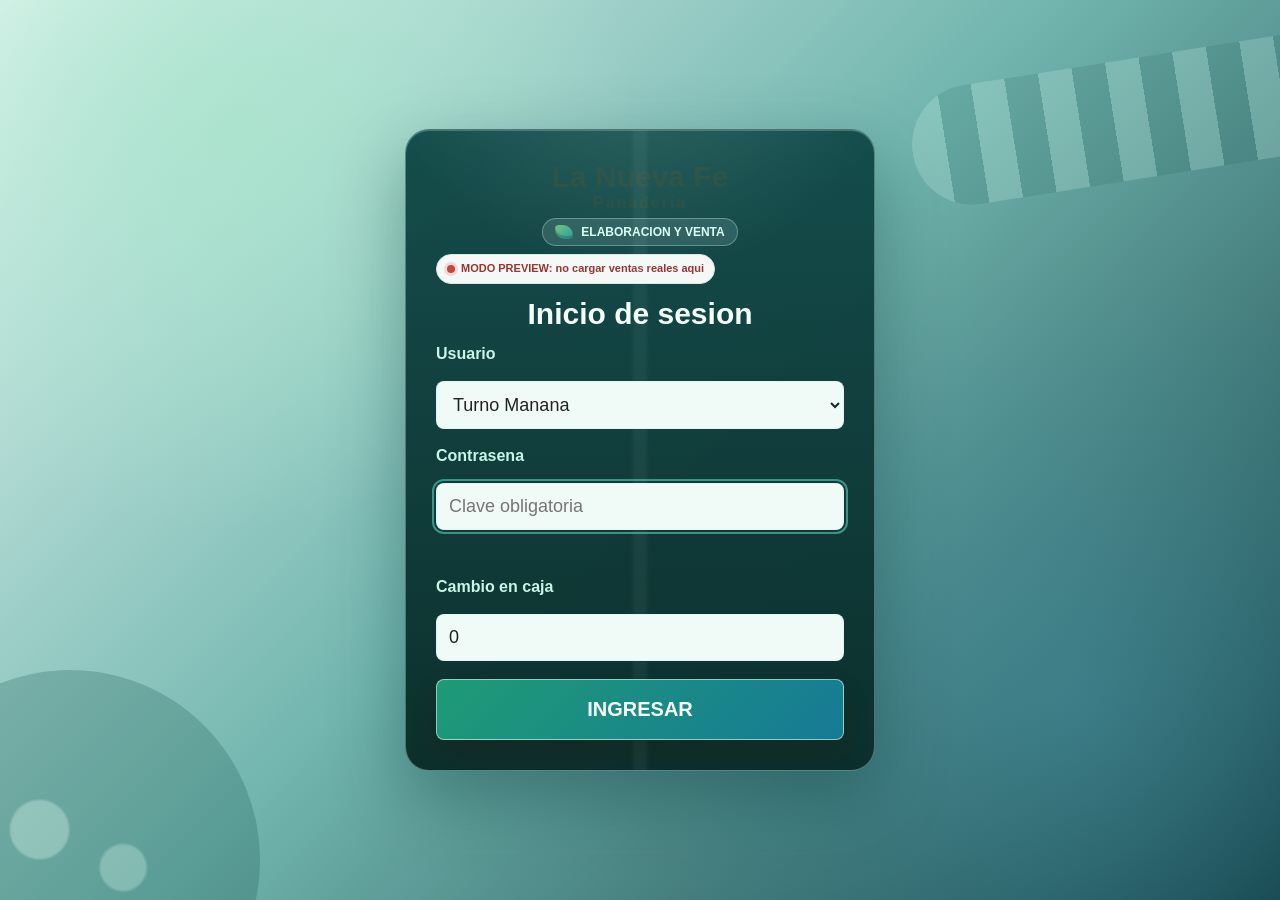
==== commit 4e2e9398: "feat: isolate La Nueva Fe bakery pilot" ====
--- a/index.html
+++ b/index.html
@@ -2,7 +2,7 @@
 <html lang="es">
 <head>
   <meta charset="utf-8">
-  <title>Forrajeria La Vieja Esquina</title>
+  <title>La Nueva Fe Panadería</title>
   <meta name="viewport" content="width=device-width, initial-scale=1">
   <meta name="theme-color" content="#123f45">
   <link rel="manifest" href="manifest.webmanifest">
@@ -19,15 +19,15 @@
       }
     })();
   </script>
-  <link rel="stylesheet" href="styles.css?v=pos-20260917-2">
+  <link rel="stylesheet" href="styles.css?v=bakery-20260918-2">
 </head>
 <body>
 <audio id="cashSound" src="assets/cash_register.mp3" preload="auto"></audio>
 
 <section id="loginView" class="login-body">
   <form id="loginForm" class="login-card" autocomplete="off" autocapitalize="off" spellcheck="false">
-    <img src="assets/logo.svg" class="logo" alt="Forrajeria La Vieja Esquina">
-    <div class="bakery-login-badge"><span></span>Forrajeria local</div>
+    <h2 class="bakery-wordmark">La Nueva Fe <small>Panadería</small></h2>
+    <div class="bakery-login-badge"><span></span>Elaboracion y venta</div>
     <div id="loginDataStatus" class="data-safety-status local">Guardado local activo</div>
     <h1>Inicio de sesion</h1>
     <label>Usuario</label>
@@ -64,7 +64,7 @@
 <section id="appView" class="hidden">
   <header class="topbar">
     <div class="brand-lockup">
-      <strong>La Vieja Esquina</strong>
+      <strong>La Nueva Fe · Panadería</strong>
       <span class="user" id="sessionInfo"></span>
       <span id="dataSafetyStatus" class="data-safety-status local">Guardado local activo</span>
     </div>
@@ -86,6 +86,43 @@
   </section>
 
   <main>
+    <section id="tabRecetas" class="tab-page hidden">
+      <div class="report-box"><h1>Recetas</h1><p>Ingredientes, rendimiento e instrucciones de elaboracion.</p>
+        <button id="recipeNew" type="button">+ Nueva receta</button>
+        <div id="recipeList"></div>
+      </div>
+      <div id="recipeDialog" class="modal hidden" role="dialog" aria-modal="true" aria-label="Editar receta">
+        <form id="recipeForm" class="modal-card" style="width:min(850px,96vw);max-height:90vh;overflow:auto">
+          <h2>Receta · nueva version</h2>
+          <label>Nombre<input id="recipeName" required maxlength="100"></label>
+          <label>Producto terminado en Stock<select id="recipeOutput" required></select></label>
+          <label>Rendimiento por tanda<input id="recipeYield" type="number" min="0.001" step="any" required></label>
+          <label>Unidad de rendimiento<select id="recipeUnit"><option value="unidad">unidades</option><option value="kg">kg</option><option value="litro">litros</option></select></label>
+          <h3>Ingredientes</h3><p>Cantidades por tanda. Puede indicar gramos aunque el stock se lleve en kg.</p><div id="recipeIngredients"></div>
+          <button id="recipeAddIngredient" type="button">+ Ingrediente</button>
+          <label>Preparacion e instrucciones<textarea id="recipeSteps" rows="6" required></textarea></label>
+          <label>Notas de conservacion y alergenos declarados<textarea id="recipeNotes" rows="2"></textarea></label>
+          <label>Estado<select id="recipeStatus"><option value="DRAFT">Borrador</option><option value="APPROVED">Aprobada para consultar</option></select></label>
+          <p id="recipeError" role="alert"></p>
+          <button type="submit">Guardar version</button><button id="recipeClose" type="button">Cancelar</button>
+        </form>
+      </div>
+    </section>
+    <section id="tabElaboracion" class="tab-page hidden">
+      <div class="report-box"><h1>Producción</h1><p>Registre lo elaborado en el obrador. Los productos comprados para reventa ingresan desde Proveedores.</p>
+        <form id="batchForm" class="batch-form">
+          <label>Receta aprobada<select id="batchRecipe" required></select></label>
+          <label>Tandas elaboradas<input id="batchMultiplier" type="number" min="0.001" step="any" value="1" required></label>
+          <label>Fecha de elaboracion<input id="batchDate" type="date" required></label>
+          <label>Produccion obtenida<input id="batchActual" type="number" min="0.001" step="any" required></label>
+          <div id="batchExpected"></div>
+          <label>Observaciones / motivo de diferencia<textarea id="batchNote" rows="2" maxlength="500"></textarea></label>
+          <div id="batchPreview" class="batch-preview"></div>
+          <button type="submit" id="batchSubmit">Enviar produccion a revision</button>
+        </form><p id="batchMessage" role="status"></p>
+        <h2>Registro de produccion</h2><div id="batchHistory"></div>
+      </div>
+    </section>
     <section id="tabCaja" class="tab-page">
       <div class="pos-focus-head">
         <div>
@@ -1673,7 +1710,7 @@
               <button id="downloadUpdateBtn" type="button">Descargar ZIP manual</button>
               <button id="openRepoBtn" type="button">Abrir repo</button>
             </div>
-            <p id="updateDetailText" class="modal-note">Para instalacion automatica, abrir siempre con LaViejaEsquina.exe. El updater manual sigue disponible.</p>
+            <p id="updateDetailText" class="modal-note">Abra esta instalacion solamente con LaNuevaFePanaderia.exe. Las actualizaciones del piloto son manuales.</p>
           </div>
         </section>
         <section class="report-box dev-panel dev-wide">
@@ -1749,10 +1786,12 @@
 </div>
 <div id="toastHost" class="toast-container"></div>
 <script src="printers.js?v=forrajeria-pos-stock-20260708-10"></script>
-<script src="catalog-data.js?v=google-sheet-20260805-2"></script>
+<script src="bakery-production-core.js?v=1"></script>
+<script src="bakery-production.js?v=1"></script>
+<script src="bakery-recipes.js?v=2"></script>
 <script src="xlsx-lite.js?v=20260807-1"></script>
 <script src="barcode-labels.js?v=stock-labels-20260811-1"></script>
-  <script src="mercado-libre.js?v=pos-20260917-2"></script>
-  <script src="app.js?v=pos-20260917-2"></script>
+  <script src="mercado-libre.js?v=bakery-20260918-2"></script>
+  <script src="app.js?v=bakery-20260918-2"></script>
 </body>
 </html>
--- a/styles.css
+++ b/styles.css
@@ -6954,6 +6954,8 @@
 @media(max-width:620px){.stock-count-summary{grid-template-columns:1fr}.stock-count-mission,.stock-count-review-row,.stock-count-expected,.stock-count-review-detail{grid-template-columns:1fr}.stock-count-mission>div:first-child,.stock-count-review-row>div:first-child{grid-column:auto}.stock-count-header{align-items:flex-start;flex-direction:column}.stock-count-header>strong{white-space:normal}}
 
 /* Compact stock valuation dashboard */
+.bakery-wordmark{font-size:30px;color:#264b3e;text-align:center}.bakery-wordmark small{display:block;font-size:16px;letter-spacing:.12em}.batch-form{display:grid;grid-template-columns:repeat(2,minmax(0,1fr));gap:12px}.batch-preview,#batchExpected,.batch-form>button{grid-column:1/-1}.batch-preview{padding:12px;border:1px solid #cbded7;border-radius:8px}#tabElaboracion{overflow-y:auto}.recipe-ingredient{grid-template-columns:2fr 1fr 1fr auto!important}@media(max-width:650px){.batch-form{grid-template-columns:1fr}.recipe-ingredient{grid-template-columns:1fr 1fr!important}}
+.recipe-card{border:1px solid #cbded7;border-radius:10px;padding:16px;margin:12px 0;background:white}.recipe-instructions{white-space:pre-wrap;font-size:16px;line-height:1.6}.recipe-ingredient{display:grid;grid-template-columns:2fr 1fr auto;gap:8px;margin-bottom:8px}#tabRecetas{overflow:auto}#tabRecetas h2{font-size:22px}
 #tabProduccion .stock-value-dashboard{display:flex;justify-content:flex-end;gap:6px;width:fit-content;max-width:100%;margin:0 0 6px auto}
 #tabProduccion .stock-value-dashboard article{display:grid;grid-template-columns:minmax(145px,1fr) max-content;grid-template-rows:auto auto;align-items:center;column-gap:10px;min-width:285px;padding:6px 9px;border:1px solid #cbded7;border-left:4px solid #35765f;border-radius:8px;background:#f7fbf9;color:#234f44}
 #tabProduccion .stock-value-dashboard article.sale-value{border-left-color:#218a53;background:#f1faf5}
